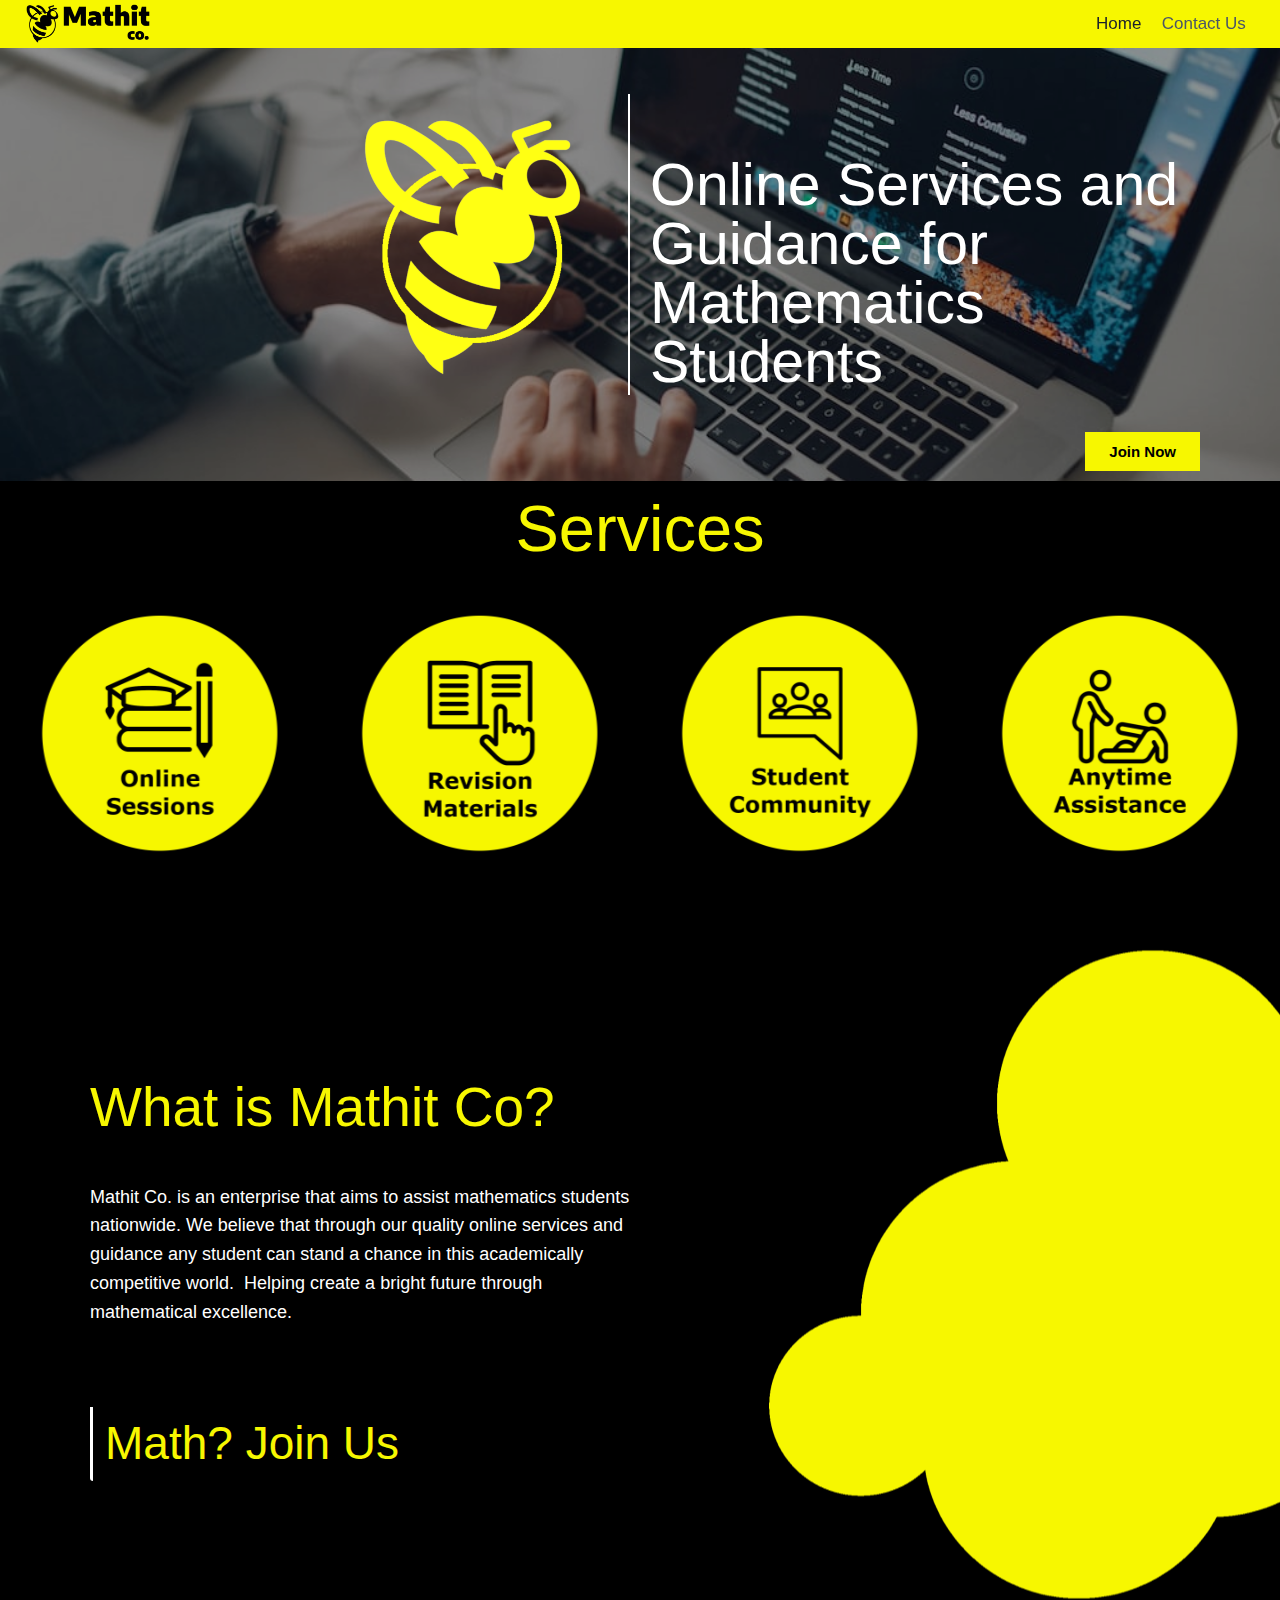
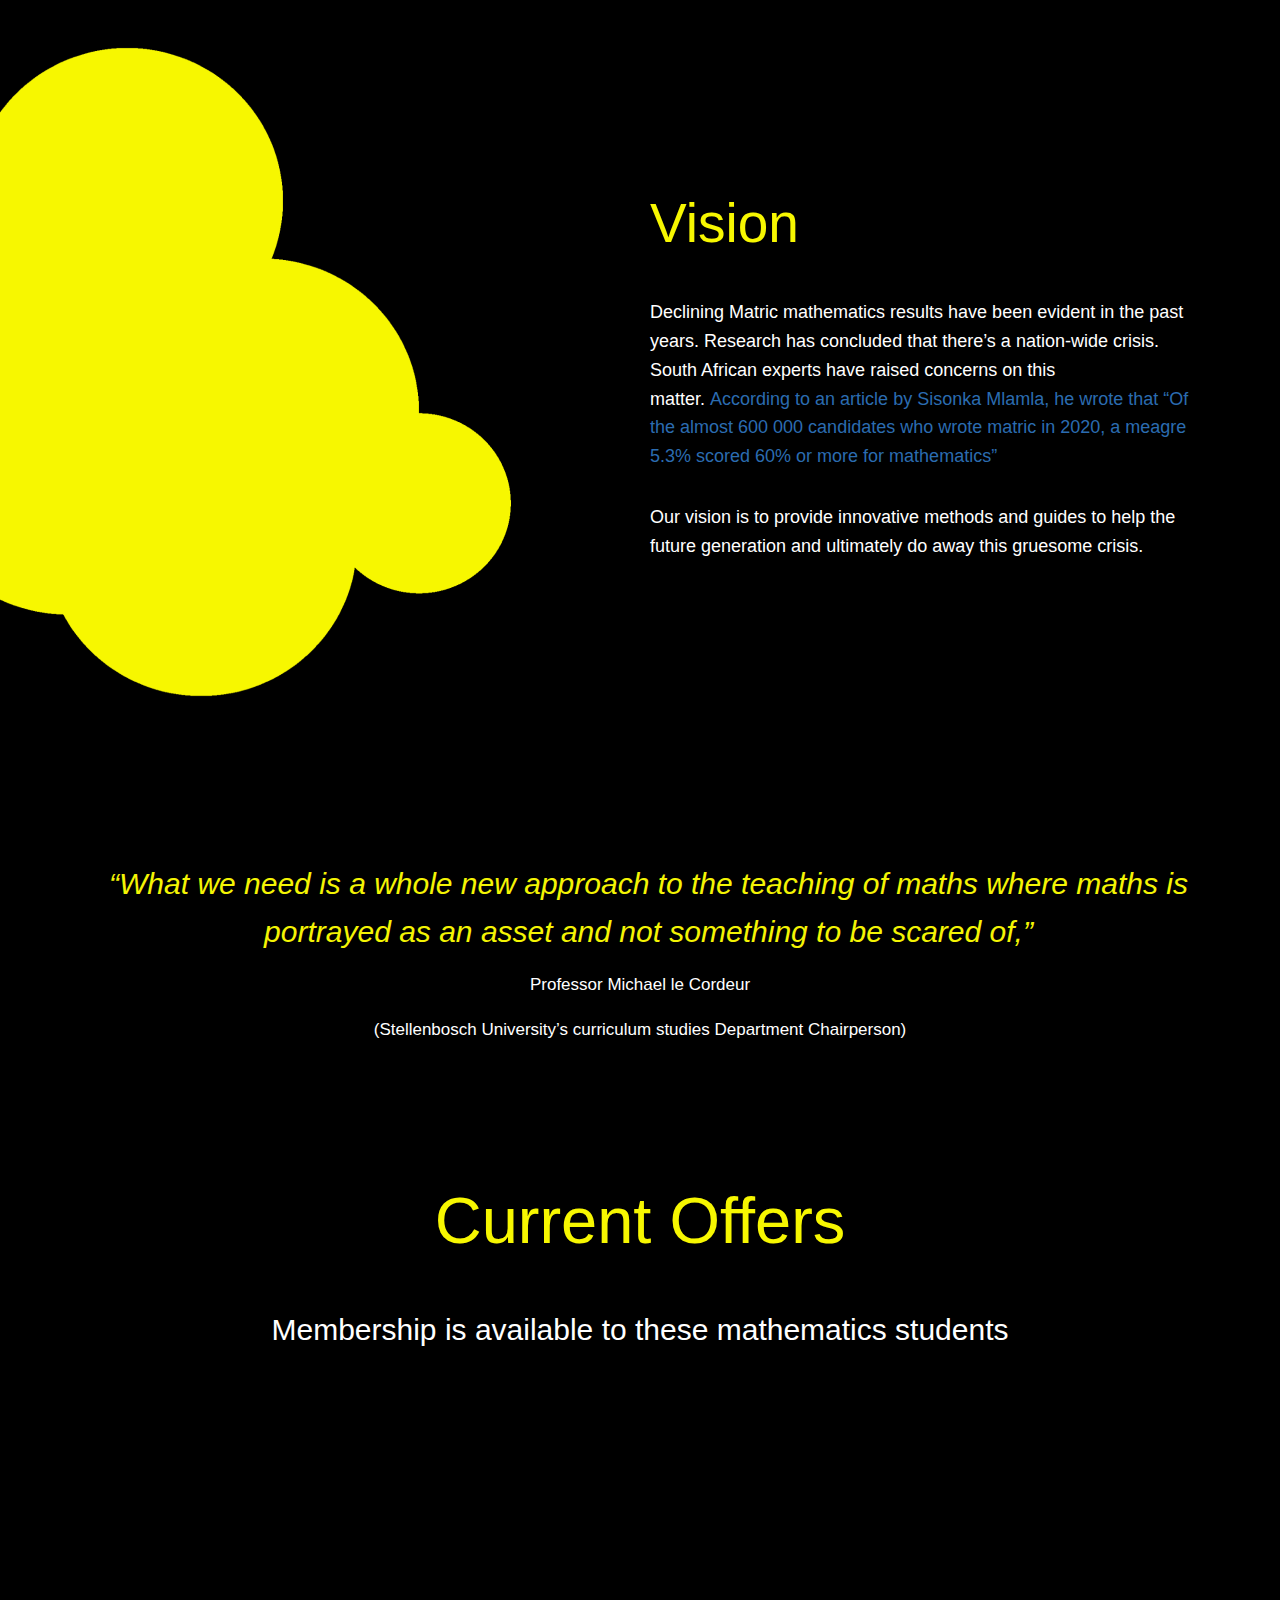
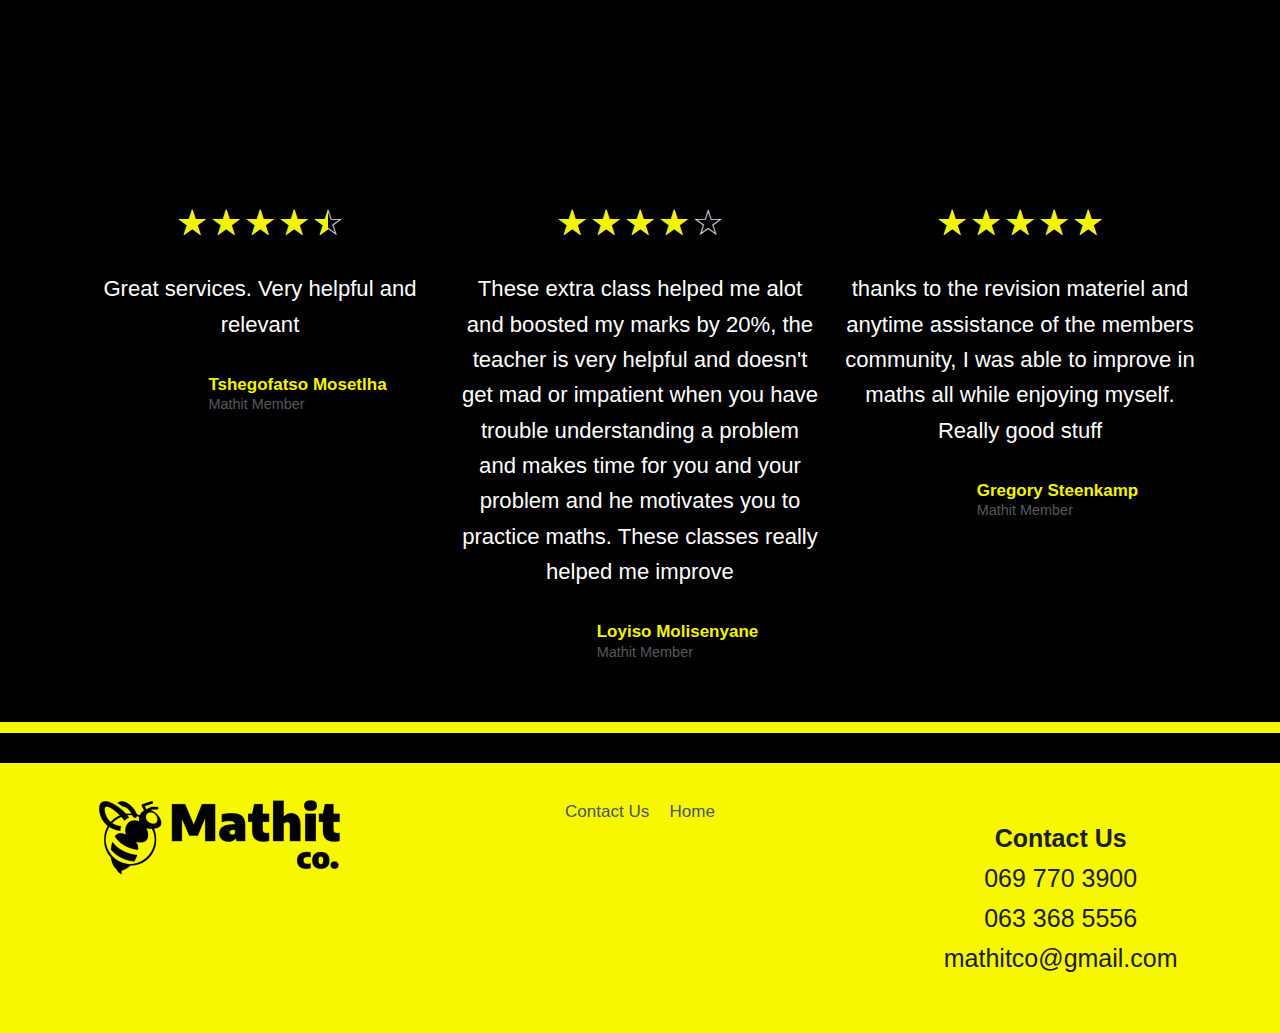
==== index.htm @ 40cd1418 "re-upload" ====
﻿<!doctype html>
<html lang="en-US" class="no-js" itemtype="https://schema.org/WebPage" itemscope="">
<head>
	<meta charset="UTF-8">
	<meta name="viewport" content="width=device-width, initial-scale=1, minimum-scale=1">
	<title>Mathit Co. &#8211; Math? Join Us</title>
<meta name='robots' content='noindex, nofollow'>
<link rel="alternate" type="application/rss+xml" title="Mathit Co. &raquo; Feed" href="index-1.htm?feed=rss2">
<link rel="alternate" type="application/rss+xml" title="Mathit Co. &raquo; Comments Feed" href="index-2.htm?feed=comments-rss2">
			<script>document.documentElement.classList.remove( 'no-js' );</script>
			<script>
window._wpemojiSettings = {"baseUrl":"https:\/\/s.w.org\/images\/core\/emoji\/14.0.0\/72x72\/","ext":".png","svgUrl":"https:\/\/s.w.org\/images\/core\/emoji\/14.0.0\/svg\/","svgExt":".svg","source":{"concatemoji":"http:\/\/localhost\/firstOne\/wp-includes\/js\/wp-emoji-release.min.js?ver=6.2"}};
/*! This file is auto-generated */
!function(e,a,t){var n,r,o,i=a.createElement("canvas"),p=i.getContext&&i.getContext("2d");function s(e,t){p.clearRect(0,0,i.width,i.height),p.fillText(e,0,0);e=i.toDataURL();return p.clearRect(0,0,i.width,i.height),p.fillText(t,0,0),e===i.toDataURL()}function c(e){var t=a.createElement("script");t.src=e,t.defer=t.type="text/javascript",a.getElementsByTagName("head")[0].appendChild(t)}for(o=Array("flag","emoji"),t.supports={everything:!0,everythingExceptFlag:!0},r=0;r<o.length;r++)t.supports[o[r]]=function(e){if(p&&p.fillText)switch(p.textBaseline="top",p.font="600 32px Arial",e){case"flag":return s("\ud83c\udff3\ufe0f\u200d\u26a7\ufe0f","\ud83c\udff3\ufe0f\u200b\u26a7\ufe0f")?!1:!s("\ud83c\uddfa\ud83c\uddf3","\ud83c\uddfa\u200b\ud83c\uddf3")&&!s("\ud83c\udff4\udb40\udc67\udb40\udc62\udb40\udc65\udb40\udc6e\udb40\udc67\udb40\udc7f","\ud83c\udff4\u200b\udb40\udc67\u200b\udb40\udc62\u200b\udb40\udc65\u200b\udb40\udc6e\u200b\udb40\udc67\u200b\udb40\udc7f");case"emoji":return!s("\ud83e\udef1\ud83c\udffb\u200d\ud83e\udef2\ud83c\udfff","\ud83e\udef1\ud83c\udffb\u200b\ud83e\udef2\ud83c\udfff")}return!1}(o[r]),t.supports.everything=t.supports.everything&&t.supports[o[r]],"flag"!==o[r]&&(t.supports.everythingExceptFlag=t.supports.everythingExceptFlag&&t.supports[o[r]]);t.supports.everythingExceptFlag=t.supports.everythingExceptFlag&&!t.supports.flag,t.DOMReady=!1,t.readyCallback=function(){t.DOMReady=!0},t.supports.everything||(n=function(){t.readyCallback()},a.addEventListener?(a.addEventListener("DOMContentLoaded",n,!1),e.addEventListener("load",n,!1)):(e.attachEvent("onload",n),a.attachEvent("onreadystatechange",function(){"complete"===a.readyState&&t.readyCallback()})),(e=t.source||{}).concatemoji?c(e.concatemoji):e.wpemoji&&e.twemoji&&(c(e.twemoji),c(e.wpemoji)))}(window,document,window._wpemojiSettings);
</script>
<style>
img.wp-smiley,
img.emoji {
	display: inline !important;
	border: none !important;
	box-shadow: none !important;
	height: 1em !important;
	width: 1em !important;
	margin: 0 0.07em !important;
	vertical-align: -0.1em !important;
	background: none !important;
	padding: 0 !important;
}
</style>
	<link rel='stylesheet' id='wp-block-library-css' href='wp-includes/css/dist/block-library/style.min.css?ver=6.2' media='all'>
<link rel='stylesheet' id='classic-theme-styles-css' href='wp-includes/css/classic-themes.min.css?ver=6.2' media='all'>
<style id='global-styles-inline-css'>
body{--wp--preset--color--black: #000000;--wp--preset--color--cyan-bluish-gray: #abb8c3;--wp--preset--color--white: #ffffff;--wp--preset--color--pale-pink: #f78da7;--wp--preset--color--vivid-red: #cf2e2e;--wp--preset--color--luminous-vivid-orange: #ff6900;--wp--preset--color--luminous-vivid-amber: #fcb900;--wp--preset--color--light-green-cyan: #7bdcb5;--wp--preset--color--vivid-green-cyan: #00d084;--wp--preset--color--pale-cyan-blue: #8ed1fc;--wp--preset--color--vivid-cyan-blue: #0693e3;--wp--preset--color--vivid-purple: #9b51e0;--wp--preset--color--theme-palette-1: #2B6CB0;--wp--preset--color--theme-palette-2: #215387;--wp--preset--color--theme-palette-3: #1A202C;--wp--preset--color--theme-palette-4: #2D3748;--wp--preset--color--theme-palette-5: #4A5568;--wp--preset--color--theme-palette-6: #718096;--wp--preset--color--theme-palette-7: #EDF2F7;--wp--preset--color--theme-palette-8: #F7FAFC;--wp--preset--color--theme-palette-9: #ffffff;--wp--preset--gradient--vivid-cyan-blue-to-vivid-purple: linear-gradient(135deg,rgba(6,147,227,1) 0%,rgb(155,81,224) 100%);--wp--preset--gradient--light-green-cyan-to-vivid-green-cyan: linear-gradient(135deg,rgb(122,220,180) 0%,rgb(0,208,130) 100%);--wp--preset--gradient--luminous-vivid-amber-to-luminous-vivid-orange: linear-gradient(135deg,rgba(252,185,0,1) 0%,rgba(255,105,0,1) 100%);--wp--preset--gradient--luminous-vivid-orange-to-vivid-red: linear-gradient(135deg,rgba(255,105,0,1) 0%,rgb(207,46,46) 100%);--wp--preset--gradient--very-light-gray-to-cyan-bluish-gray: linear-gradient(135deg,rgb(238,238,238) 0%,rgb(169,184,195) 100%);--wp--preset--gradient--cool-to-warm-spectrum: linear-gradient(135deg,rgb(74,234,220) 0%,rgb(151,120,209) 20%,rgb(207,42,186) 40%,rgb(238,44,130) 60%,rgb(251,105,98) 80%,rgb(254,248,76) 100%);--wp--preset--gradient--blush-light-purple: linear-gradient(135deg,rgb(255,206,236) 0%,rgb(152,150,240) 100%);--wp--preset--gradient--blush-bordeaux: linear-gradient(135deg,rgb(254,205,165) 0%,rgb(254,45,45) 50%,rgb(107,0,62) 100%);--wp--preset--gradient--luminous-dusk: linear-gradient(135deg,rgb(255,203,112) 0%,rgb(199,81,192) 50%,rgb(65,88,208) 100%);--wp--preset--gradient--pale-ocean: linear-gradient(135deg,rgb(255,245,203) 0%,rgb(182,227,212) 50%,rgb(51,167,181) 100%);--wp--preset--gradient--electric-grass: linear-gradient(135deg,rgb(202,248,128) 0%,rgb(113,206,126) 100%);--wp--preset--gradient--midnight: linear-gradient(135deg,rgb(2,3,129) 0%,rgb(40,116,252) 100%);--wp--preset--duotone--dark-grayscale: url('#wp-duotone-dark-grayscale');--wp--preset--duotone--grayscale: url('#wp-duotone-grayscale');--wp--preset--duotone--purple-yellow: url('#wp-duotone-purple-yellow');--wp--preset--duotone--blue-red: url('#wp-duotone-blue-red');--wp--preset--duotone--midnight: url('#wp-duotone-midnight');--wp--preset--duotone--magenta-yellow: url('#wp-duotone-magenta-yellow');--wp--preset--duotone--purple-green: url('#wp-duotone-purple-green');--wp--preset--duotone--blue-orange: url('#wp-duotone-blue-orange');--wp--preset--font-size--small: 14px;--wp--preset--font-size--medium: 24px;--wp--preset--font-size--large: 32px;--wp--preset--font-size--x-large: 42px;--wp--preset--font-size--larger: 40px;--wp--preset--spacing--20: 0.44rem;--wp--preset--spacing--30: 0.67rem;--wp--preset--spacing--40: 1rem;--wp--preset--spacing--50: 1.5rem;--wp--preset--spacing--60: 2.25rem;--wp--preset--spacing--70: 3.38rem;--wp--preset--spacing--80: 5.06rem;--wp--preset--shadow--natural: 6px 6px 9px rgba(0, 0, 0, 0.2);--wp--preset--shadow--deep: 12px 12px 50px rgba(0, 0, 0, 0.4);--wp--preset--shadow--sharp: 6px 6px 0px rgba(0, 0, 0, 0.2);--wp--preset--shadow--outlined: 6px 6px 0px -3px rgba(255, 255, 255, 1), 6px 6px rgba(0, 0, 0, 1);--wp--preset--shadow--crisp: 6px 6px 0px rgba(0, 0, 0, 1);}:where(.is-layout-flex){gap: 0.5em;}body .is-layout-flow > .alignleft{float: left;margin-inline-start: 0;margin-inline-end: 2em;}body .is-layout-flow > .alignright{float: right;margin-inline-start: 2em;margin-inline-end: 0;}body .is-layout-flow > .aligncenter{margin-left: auto !important;margin-right: auto !important;}body .is-layout-constrained > .alignleft{float: left;margin-inline-start: 0;margin-inline-end: 2em;}body .is-layout-constrained > .alignright{float: right;margin-inline-start: 2em;margin-inline-end: 0;}body .is-layout-constrained > .aligncenter{margin-left: auto !important;margin-right: auto !important;}body .is-layout-constrained > :where(:not(.alignleft):not(.alignright):not(.alignfull)){max-width: var(--wp--style--global--content-size);margin-left: auto !important;margin-right: auto !important;}body .is-layout-constrained > .alignwide{max-width: var(--wp--style--global--wide-size);}body .is-layout-flex{display: flex;}body .is-layout-flex{flex-wrap: wrap;align-items: center;}body .is-layout-flex > *{margin: 0;}:where(.wp-block-columns.is-layout-flex){gap: 2em;}.has-black-color{color: var(--wp--preset--color--black) !important;}.has-cyan-bluish-gray-color{color: var(--wp--preset--color--cyan-bluish-gray) !important;}.has-white-color{color: var(--wp--preset--color--white) !important;}.has-pale-pink-color{color: var(--wp--preset--color--pale-pink) !important;}.has-vivid-red-color{color: var(--wp--preset--color--vivid-red) !important;}.has-luminous-vivid-orange-color{color: var(--wp--preset--color--luminous-vivid-orange) !important;}.has-luminous-vivid-amber-color{color: var(--wp--preset--color--luminous-vivid-amber) !important;}.has-light-green-cyan-color{color: var(--wp--preset--color--light-green-cyan) !important;}.has-vivid-green-cyan-color{color: var(--wp--preset--color--vivid-green-cyan) !important;}.has-pale-cyan-blue-color{color: var(--wp--preset--color--pale-cyan-blue) !important;}.has-vivid-cyan-blue-color{color: var(--wp--preset--color--vivid-cyan-blue) !important;}.has-vivid-purple-color{color: var(--wp--preset--color--vivid-purple) !important;}.has-black-background-color{background-color: var(--wp--preset--color--black) !important;}.has-cyan-bluish-gray-background-color{background-color: var(--wp--preset--color--cyan-bluish-gray) !important;}.has-white-background-color{background-color: var(--wp--preset--color--white) !important;}.has-pale-pink-background-color{background-color: var(--wp--preset--color--pale-pink) !important;}.has-vivid-red-background-color{background-color: var(--wp--preset--color--vivid-red) !important;}.has-luminous-vivid-orange-background-color{background-color: var(--wp--preset--color--luminous-vivid-orange) !important;}.has-luminous-vivid-amber-background-color{background-color: var(--wp--preset--color--luminous-vivid-amber) !important;}.has-light-green-cyan-background-color{background-color: var(--wp--preset--color--light-green-cyan) !important;}.has-vivid-green-cyan-background-color{background-color: var(--wp--preset--color--vivid-green-cyan) !important;}.has-pale-cyan-blue-background-color{background-color: var(--wp--preset--color--pale-cyan-blue) !important;}.has-vivid-cyan-blue-background-color{background-color: var(--wp--preset--color--vivid-cyan-blue) !important;}.has-vivid-purple-background-color{background-color: var(--wp--preset--color--vivid-purple) !important;}.has-black-border-color{border-color: var(--wp--preset--color--black) !important;}.has-cyan-bluish-gray-border-color{border-color: var(--wp--preset--color--cyan-bluish-gray) !important;}.has-white-border-color{border-color: var(--wp--preset--color--white) !important;}.has-pale-pink-border-color{border-color: var(--wp--preset--color--pale-pink) !important;}.has-vivid-red-border-color{border-color: var(--wp--preset--color--vivid-red) !important;}.has-luminous-vivid-orange-border-color{border-color: var(--wp--preset--color--luminous-vivid-orange) !important;}.has-luminous-vivid-amber-border-color{border-color: var(--wp--preset--color--luminous-vivid-amber) !important;}.has-light-green-cyan-border-color{border-color: var(--wp--preset--color--light-green-cyan) !important;}.has-vivid-green-cyan-border-color{border-color: var(--wp--preset--color--vivid-green-cyan) !important;}.has-pale-cyan-blue-border-color{border-color: var(--wp--preset--color--pale-cyan-blue) !important;}.has-vivid-cyan-blue-border-color{border-color: var(--wp--preset--color--vivid-cyan-blue) !important;}.has-vivid-purple-border-color{border-color: var(--wp--preset--color--vivid-purple) !important;}.has-vivid-cyan-blue-to-vivid-purple-gradient-background{background: var(--wp--preset--gradient--vivid-cyan-blue-to-vivid-purple) !important;}.has-light-green-cyan-to-vivid-green-cyan-gradient-background{background: var(--wp--preset--gradient--light-green-cyan-to-vivid-green-cyan) !important;}.has-luminous-vivid-amber-to-luminous-vivid-orange-gradient-background{background: var(--wp--preset--gradient--luminous-vivid-amber-to-luminous-vivid-orange) !important;}.has-luminous-vivid-orange-to-vivid-red-gradient-background{background: var(--wp--preset--gradient--luminous-vivid-orange-to-vivid-red) !important;}.has-very-light-gray-to-cyan-bluish-gray-gradient-background{background: var(--wp--preset--gradient--very-light-gray-to-cyan-bluish-gray) !important;}.has-cool-to-warm-spectrum-gradient-background{background: var(--wp--preset--gradient--cool-to-warm-spectrum) !important;}.has-blush-light-purple-gradient-background{background: var(--wp--preset--gradient--blush-light-purple) !important;}.has-blush-bordeaux-gradient-background{background: var(--wp--preset--gradient--blush-bordeaux) !important;}.has-luminous-dusk-gradient-background{background: var(--wp--preset--gradient--luminous-dusk) !important;}.has-pale-ocean-gradient-background{background: var(--wp--preset--gradient--pale-ocean) !important;}.has-electric-grass-gradient-background{background: var(--wp--preset--gradient--electric-grass) !important;}.has-midnight-gradient-background{background: var(--wp--preset--gradient--midnight) !important;}.has-small-font-size{font-size: var(--wp--preset--font-size--small) !important;}.has-medium-font-size{font-size: var(--wp--preset--font-size--medium) !important;}.has-large-font-size{font-size: var(--wp--preset--font-size--large) !important;}.has-x-large-font-size{font-size: var(--wp--preset--font-size--x-large) !important;}
.wp-block-navigation a:where(:not(.wp-element-button)){color: inherit;}
:where(.wp-block-columns.is-layout-flex){gap: 2em;}
.wp-block-pullquote{font-size: 1.5em;line-height: 1.6;}
</style>
<link rel='stylesheet' id='kadence-global-css' href='wp-content/themes/kadence/assets/css/global.min.css?ver=1.1.35' media='all'>
<style id='kadence-global-inline-css'>
/* Kadence Base CSS */
:root{--global-palette1:#2B6CB0;--global-palette2:#215387;--global-palette3:#1A202C;--global-palette4:#2D3748;--global-palette5:#4A5568;--global-palette6:#718096;--global-palette7:#EDF2F7;--global-palette8:#F7FAFC;--global-palette9:#ffffff;--global-palette9rgb:255, 255, 255;--global-palette-highlight:var(--global-palette1);--global-palette-highlight-alt:var(--global-palette2);--global-palette-highlight-alt2:var(--global-palette9);--global-palette-btn-bg:var(--global-palette1);--global-palette-btn-bg-hover:var(--global-palette2);--global-palette-btn:var(--global-palette9);--global-palette-btn-hover:var(--global-palette9);--global-body-font-family:-apple-system,BlinkMacSystemFont,"Segoe UI",Roboto,Oxygen-Sans,Ubuntu,Cantarell,"Helvetica Neue",sans-serif, "Apple Color Emoji", "Segoe UI Emoji", "Segoe UI Symbol";--global-heading-font-family:inherit;--global-primary-nav-font-family:inherit;--global-fallback-font:sans-serif;--global-display-fallback-font:sans-serif;--global-content-width:1290px;--global-content-narrow-width:842px;--global-content-edge-padding:1.5rem;--global-calc-content-width:calc(1290px - var(--global-content-edge-padding) - var(--global-content-edge-padding) );}.wp-site-blocks{--global-vw:calc( 100vw - ( 0.5 * var(--scrollbar-offset)));}:root body.kadence-elementor-colors{--e-global-color-kadence1:var(--global-palette1);--e-global-color-kadence2:var(--global-palette2);--e-global-color-kadence3:var(--global-palette3);--e-global-color-kadence4:var(--global-palette4);--e-global-color-kadence5:var(--global-palette5);--e-global-color-kadence6:var(--global-palette6);--e-global-color-kadence7:var(--global-palette7);--e-global-color-kadence8:var(--global-palette8);--e-global-color-kadence9:var(--global-palette9);}:root .has-theme-palette-1-background-color{background-color:var(--global-palette1);}:root .has-theme-palette-1-color{color:var(--global-palette1);}:root .has-theme-palette-2-background-color{background-color:var(--global-palette2);}:root .has-theme-palette-2-color{color:var(--global-palette2);}:root .has-theme-palette-3-background-color{background-color:var(--global-palette3);}:root .has-theme-palette-3-color{color:var(--global-palette3);}:root .has-theme-palette-4-background-color{background-color:var(--global-palette4);}:root .has-theme-palette-4-color{color:var(--global-palette4);}:root .has-theme-palette-5-background-color{background-color:var(--global-palette5);}:root .has-theme-palette-5-color{color:var(--global-palette5);}:root .has-theme-palette-6-background-color{background-color:var(--global-palette6);}:root .has-theme-palette-6-color{color:var(--global-palette6);}:root .has-theme-palette-7-background-color{background-color:var(--global-palette7);}:root .has-theme-palette-7-color{color:var(--global-palette7);}:root .has-theme-palette-8-background-color{background-color:var(--global-palette8);}:root .has-theme-palette-8-color{color:var(--global-palette8);}:root .has-theme-palette-9-background-color{background-color:var(--global-palette9);}:root .has-theme-palette-9-color{color:var(--global-palette9);}:root .has-theme-palette1-background-color{background-color:var(--global-palette1);}:root .has-theme-palette1-color{color:var(--global-palette1);}:root .has-theme-palette2-background-color{background-color:var(--global-palette2);}:root .has-theme-palette2-color{color:var(--global-palette2);}:root .has-theme-palette3-background-color{background-color:var(--global-palette3);}:root .has-theme-palette3-color{color:var(--global-palette3);}:root .has-theme-palette4-background-color{background-color:var(--global-palette4);}:root .has-theme-palette4-color{color:var(--global-palette4);}:root .has-theme-palette5-background-color{background-color:var(--global-palette5);}:root .has-theme-palette5-color{color:var(--global-palette5);}:root .has-theme-palette6-background-color{background-color:var(--global-palette6);}:root .has-theme-palette6-color{color:var(--global-palette6);}:root .has-theme-palette7-background-color{background-color:var(--global-palette7);}:root .has-theme-palette7-color{color:var(--global-palette7);}:root .has-theme-palette8-background-color{background-color:var(--global-palette8);}:root .has-theme-palette8-color{color:var(--global-palette8);}:root .has-theme-palette9-background-color{background-color:var(--global-palette9);}:root .has-theme-palette9-color{color:var(--global-palette9);}body{background:#000000;}body, input, select, optgroup, textarea{font-weight:400;font-size:17px;line-height:1.6;font-family:var(--global-body-font-family);color:var(--global-palette4);}.content-bg, body.content-style-unboxed .site{background:var(--global-palette9);}h1,h2,h3,h4,h5,h6{font-family:var(--global-heading-font-family);}h1{font-weight:700;font-size:32px;line-height:1.5;color:var(--global-palette3);}h2{font-weight:700;font-size:28px;line-height:1.5;color:var(--global-palette3);}h3{font-weight:700;font-size:24px;line-height:1.5;color:var(--global-palette3);}h4{font-weight:700;font-size:22px;line-height:1.5;color:var(--global-palette4);}h5{font-weight:700;font-size:20px;line-height:1.5;color:var(--global-palette4);}h6{font-weight:700;font-size:18px;line-height:1.5;color:var(--global-palette5);}.entry-hero .kadence-breadcrumbs{max-width:1290px;}.site-container, .site-header-row-layout-contained, .site-footer-row-layout-contained, .entry-hero-layout-contained, .comments-area, .alignfull > .wp-block-cover__inner-container, .alignwide > .wp-block-cover__inner-container{max-width:var(--global-content-width);}.content-width-narrow .content-container.site-container, .content-width-narrow .hero-container.site-container{max-width:var(--global-content-narrow-width);}@media all and (min-width: 1520px){.wp-site-blocks .content-container  .alignwide{margin-left:-115px;margin-right:-115px;width:unset;max-width:unset;}}@media all and (min-width: 1102px){.content-width-narrow .wp-site-blocks .content-container .alignwide{margin-left:-130px;margin-right:-130px;width:unset;max-width:unset;}}.content-style-boxed .wp-site-blocks .entry-content .alignwide{margin-left:-2rem;margin-right:-2rem;}@media all and (max-width: 1024px){.content-style-boxed .wp-site-blocks .entry-content .alignwide{margin-left:-2rem;margin-right:-2rem;}}@media all and (max-width: 767px){.content-style-boxed .wp-site-blocks .entry-content .alignwide{margin-left:-1.5rem;margin-right:-1.5rem;}}.content-area{margin-top:5rem;margin-bottom:5rem;}@media all and (max-width: 1024px){.content-area{margin-top:3rem;margin-bottom:3rem;}}@media all and (max-width: 767px){.content-area{margin-top:2rem;margin-bottom:2rem;}}.entry-content-wrap{padding:2rem;}@media all and (max-width: 1024px){.entry-content-wrap{padding:2rem;}}@media all and (max-width: 767px){.entry-content-wrap{padding:1.5rem;}}.entry.single-entry{box-shadow:0px 15px 15px -10px rgba(0,0,0,0.05);}.entry.loop-entry{box-shadow:0px 15px 15px -10px rgba(0,0,0,0.05);}.loop-entry .entry-content-wrap{padding:2rem;}@media all and (max-width: 1024px){.loop-entry .entry-content-wrap{padding:2rem;}}@media all and (max-width: 767px){.loop-entry .entry-content-wrap{padding:1.5rem;}}.primary-sidebar.widget-area .widget{margin-bottom:1.5em;color:var(--global-palette4);}.primary-sidebar.widget-area .widget-title{font-weight:700;font-size:20px;line-height:1.5;color:var(--global-palette3);}button, .button, .wp-block-button__link, input[type="button"], input[type="reset"], input[type="submit"], .fl-button, .elementor-button-wrapper .elementor-button{box-shadow:0px 0px 0px -7px rgba(0,0,0,0);}button:hover, button:focus, button:active, .button:hover, .button:focus, .button:active, .wp-block-button__link:hover, .wp-block-button__link:focus, .wp-block-button__link:active, input[type="button"]:hover, input[type="button"]:focus, input[type="button"]:active, input[type="reset"]:hover, input[type="reset"]:focus, input[type="reset"]:active, input[type="submit"]:hover, input[type="submit"]:focus, input[type="submit"]:active, .elementor-button-wrapper .elementor-button:hover, .elementor-button-wrapper .elementor-button:focus, .elementor-button-wrapper .elementor-button:active{box-shadow:0px 15px 25px -7px rgba(0,0,0,0.1);}@media all and (min-width: 1025px){.transparent-header .entry-hero .entry-hero-container-inner{padding-top:0px;}}@media all and (max-width: 1024px){.mobile-transparent-header .entry-hero .entry-hero-container-inner{padding-top:80px;}}@media all and (max-width: 767px){.mobile-transparent-header .entry-hero .entry-hero-container-inner{padding-top:80px;}}#colophon{background:#f7f700;}.site-middle-footer-inner-wrap{min-height:10px;padding-top:0px;padding-bottom:0px;grid-column-gap:37px;grid-row-gap:37px;}.site-middle-footer-inner-wrap .widget{margin-bottom:30px;}.site-middle-footer-inner-wrap .site-footer-section:not(:last-child):after{right:calc(-37px / 2);}.site-top-footer-inner-wrap{padding-top:30px;padding-bottom:30px;grid-column-gap:30px;grid-row-gap:30px;}.site-top-footer-inner-wrap .widget{margin-bottom:30px;}.site-top-footer-inner-wrap .site-footer-section:not(:last-child):after{right:calc(-30px / 2);}.site-bottom-footer-inner-wrap{padding-top:30px;padding-bottom:30px;grid-column-gap:30px;}.site-bottom-footer-inner-wrap .widget{margin-bottom:30px;}.site-bottom-footer-inner-wrap .site-footer-section:not(:last-child):after{right:calc(-30px / 2);}.footer-social-wrap .footer-social-inner-wrap{font-size:1em;gap:0.3em;}.site-footer .site-footer-wrap .site-footer-section .footer-social-wrap .footer-social-inner-wrap .social-button{border:2px none transparent;border-radius:3px;}#colophon .footer-navigation .footer-menu-container > ul > li > a{padding-left:calc(1.2em / 2);padding-right:calc(1.2em / 2);padding-top:calc(0.6em / 2);padding-bottom:calc(0.6em / 2);color:var(--global-palette5);}#colophon .footer-navigation .footer-menu-container > ul li a:hover{color:var(--global-palette-highlight);}#colophon .footer-navigation .footer-menu-container > ul li.current-menu-item > a{color:var(--global-palette3);}.entry-hero.page-hero-section .entry-header{min-height:200px;}
/* Kadence Header CSS */
@media all and (max-width: 1024px){.mobile-transparent-header #masthead{position:absolute;left:0px;right:0px;z-index:100;}.kadence-scrollbar-fixer.mobile-transparent-header #masthead{right:var(--scrollbar-offset,0);}.mobile-transparent-header #masthead, .mobile-transparent-header .site-top-header-wrap .site-header-row-container-inner, .mobile-transparent-header .site-main-header-wrap .site-header-row-container-inner, .mobile-transparent-header .site-bottom-header-wrap .site-header-row-container-inner{background:transparent;}.site-header-row-tablet-layout-fullwidth, .site-header-row-tablet-layout-standard{padding:0px;}}@media all and (min-width: 1025px){.transparent-header #masthead{position:absolute;left:0px;right:0px;z-index:100;}.transparent-header.kadence-scrollbar-fixer #masthead{right:var(--scrollbar-offset,0);}.transparent-header #masthead, .transparent-header .site-top-header-wrap .site-header-row-container-inner, .transparent-header .site-main-header-wrap .site-header-row-container-inner, .transparent-header .site-bottom-header-wrap .site-header-row-container-inner{background:transparent;}}.site-branding a.brand img{max-width:128px;}.site-branding a.brand img.svg-logo-image{width:128px;}.site-branding{padding:0px 0px 0px 0px;}#masthead, #masthead .kadence-sticky-header.item-is-fixed:not(.item-at-start):not(.site-header-row-container):not(.site-main-header-wrap), #masthead .kadence-sticky-header.item-is-fixed:not(.item-at-start) > .site-header-row-container-inner{background:#f7f700;}.site-main-header-inner-wrap{min-height:80px;}.site-top-header-inner-wrap{min-height:0px;}.site-bottom-header-inner-wrap{min-height:0px;}.header-navigation[class*="header-navigation-style-underline"] .header-menu-container.primary-menu-container>ul>li>a:after{width:calc( 100% - 1.2em);}.main-navigation .primary-menu-container > ul > li.menu-item > a{padding-left:calc(1.2em / 2);padding-right:calc(1.2em / 2);padding-top:0.6em;padding-bottom:0.6em;color:var(--global-palette5);}.main-navigation .primary-menu-container > ul > li.menu-item > .dropdown-nav-special-toggle{right:calc(1.2em / 2);}.main-navigation .primary-menu-container > ul > li.menu-item > a:hover{color:#888e00;}.main-navigation .primary-menu-container > ul > li.menu-item.current-menu-item > a{color:var(--global-palette3);}.header-navigation[class*="header-navigation-style-underline"] .header-menu-container.secondary-menu-container>ul>li>a:after{width:calc( 100% - 1.2em);}.secondary-navigation .secondary-menu-container > ul > li.menu-item > a{padding-left:calc(1.2em / 2);padding-right:calc(1.2em / 2);padding-top:0.6em;padding-bottom:0.6em;color:var(--global-palette5);}.secondary-navigation .primary-menu-container > ul > li.menu-item > .dropdown-nav-special-toggle{right:calc(1.2em / 2);}.secondary-navigation .secondary-menu-container > ul > li.menu-item > a:hover{color:var(--global-palette-highlight);}.secondary-navigation .secondary-menu-container > ul > li.menu-item.current-menu-item > a{color:var(--global-palette3);}.header-navigation .header-menu-container ul ul.sub-menu, .header-navigation .header-menu-container ul ul.submenu{background:var(--global-palette3);box-shadow:0px 2px 13px 0px rgba(0,0,0,0.1);}.header-navigation .header-menu-container ul ul li.menu-item, .header-menu-container ul.menu > li.kadence-menu-mega-enabled > ul > li.menu-item > a{border-bottom:1px solid rgba(255,255,255,0.1);}.header-navigation .header-menu-container ul ul li.menu-item > a{width:200px;padding-top:1em;padding-bottom:1em;color:var(--global-palette8);font-size:12px;}.header-navigation .header-menu-container ul ul li.menu-item > a:hover{color:var(--global-palette9);background:var(--global-palette4);}.header-navigation .header-menu-container ul ul li.menu-item.current-menu-item > a{color:var(--global-palette9);background:var(--global-palette4);}.mobile-toggle-open-container .menu-toggle-open{color:var(--global-palette5);padding:0.4em 0.6em 0.4em 0.6em;font-size:14px;}.mobile-toggle-open-container .menu-toggle-open.menu-toggle-style-bordered{border:1px solid currentColor;}.mobile-toggle-open-container .menu-toggle-open .menu-toggle-icon{font-size:20px;}.mobile-toggle-open-container .menu-toggle-open:hover, .mobile-toggle-open-container .menu-toggle-open:focus{color:var(--global-palette-highlight);}.mobile-navigation ul li{font-size:14px;}.mobile-navigation ul li a{padding-top:1em;padding-bottom:1em;}.mobile-navigation ul li > a, .mobile-navigation ul li.menu-item-has-children > .drawer-nav-drop-wrap{color:var(--global-palette8);}.mobile-navigation ul li.current-menu-item > a, .mobile-navigation ul li.current-menu-item.menu-item-has-children > .drawer-nav-drop-wrap{color:var(--global-palette-highlight);}.mobile-navigation ul li.menu-item-has-children .drawer-nav-drop-wrap, .mobile-navigation ul li:not(.menu-item-has-children) a{border-bottom:1px solid rgba(255,255,255,0.1);}.mobile-navigation:not(.drawer-navigation-parent-toggle-true) ul li.menu-item-has-children .drawer-nav-drop-wrap button{border-left:1px solid rgba(255,255,255,0.1);}#mobile-drawer .drawer-header .drawer-toggle{padding:0.6em 0.15em 0.6em 0.15em;font-size:24px;}#main-header .header-button{border:2px none transparent;box-shadow:0px 0px 0px -7px rgba(0,0,0,0);}#main-header .header-button:hover{box-shadow:0px 15px 25px -7px rgba(0,0,0,0.1);}.header-social-wrap .header-social-inner-wrap{font-size:1em;gap:0.3em;}.header-social-wrap .header-social-inner-wrap .social-button{border:2px none transparent;border-radius:3px;}.header-mobile-social-wrap .header-mobile-social-inner-wrap{font-size:1em;gap:0.3em;}.header-mobile-social-wrap .header-mobile-social-inner-wrap .social-button{border:2px none transparent;border-radius:3px;}.search-toggle-open-container .search-toggle-open{color:var(--global-palette5);}.search-toggle-open-container .search-toggle-open.search-toggle-style-bordered{border:1px solid currentColor;}.search-toggle-open-container .search-toggle-open .search-toggle-icon{font-size:1em;}.search-toggle-open-container .search-toggle-open:hover, .search-toggle-open-container .search-toggle-open:focus{color:var(--global-palette-highlight);}#search-drawer .drawer-inner{background:rgba(9, 12, 16, 0.97);}.mobile-header-button-wrap .mobile-header-button-inner-wrap .mobile-header-button{border:2px none transparent;box-shadow:0px 0px 0px -7px rgba(0,0,0,0);}.mobile-header-button-wrap .mobile-header-button-inner-wrap .mobile-header-button:hover{box-shadow:0px 15px 25px -7px rgba(0,0,0,0.1);}
</style>
<link rel='stylesheet' id='kadence-header-css' href='wp-content/themes/kadence/assets/css/header.min.css?ver=1.1.35' media='all'>
<link rel='stylesheet' id='kadence-content-css' href='wp-content/themes/kadence/assets/css/content.min.css?ver=1.1.35' media='all'>
<link rel='stylesheet' id='kadence-footer-css' href='wp-content/themes/kadence/assets/css/footer.min.css?ver=1.1.35' media='all'>
<link rel='stylesheet' id='elementor-icons-css' href='wp-content/plugins/elementor/assets/lib/eicons/css/elementor-icons.min.css?ver=5.17.0' media='all'>
<link rel='stylesheet' id='elementor-frontend-css' href='wp-content/plugins/elementor/assets/css/frontend-lite.min.css?ver=3.10.1' media='all'>
<link rel='stylesheet' id='elementor-post-66-css' href='wp-content/uploads/elementor/css/post-66.css?ver=1674422038' media='all'>
<link rel='stylesheet' id='elementor-global-css' href='wp-content/uploads/elementor/css/global.css?ver=1674422076' media='all'>
<link rel='stylesheet' id='elementor-post-73-css' href='wp-content/uploads/elementor/css/post-73.css?ver=1680556088' media='all'>
<link rel='stylesheet' id='google-fonts-1-css' href='../css?family=Roboto%3A100%2C100italic%2C200%2C200italic%2C300%2C300italic%2C400%2C400italic%2C500%2C500italic%2C600%2C600italic%2C700%2C700italic%2C800%2C800italic%2C900%2C900italic%7CRoboto+Slab%3A100%2C100italic%2C200%2C200italic%2C300%2C300italic%2C400%2C400italic%2C500%2C500italic%2C600%2C600italic%2C700%2C700italic%2C800%2C800italic%2C900%2C900italic&#038;display=swap&#038;ver=6.2' media='all'>
<link rel="preconnect" href="https://fonts.gstatic.com/" crossorigin=""><link rel="https://api.w.org/" href="index.php?rest_route=/"><link rel="alternate" type="application/json" href="index-1.php?rest_route=/wp/v2/pages/73"><link rel="EditURI" type="application/rsd+xml" title="RSD" href="xmlrpc.php?rsd">
<link rel="wlwmanifest" type="application/wlwmanifest+xml" href="wp-includes/wlwmanifest.xml">
<meta name="generator" content="WordPress 6.2">
<link rel="canonical" href="index.htm">
<link rel='shortlink' href='index.htm'>
<link rel="alternate" type="application/json+oembed" href="index-2.php?rest_route=%2Foembed%2F1.0%2Fembed&#038;url=http%3A%2F%2Flocalhost%2FfirstOne%2F">
<link rel="alternate" type="text/xml+oembed" href="index-3.php?rest_route=%2Foembed%2F1.0%2Fembed&#038;url=http%3A%2F%2Flocalhost%2FfirstOne%2F&#038;format=xml">
<link rel="icon" href="wp-content/uploads/2023/01/presLogo.png" sizes="32x32">
<link rel="icon" href="wp-content/uploads/2023/01/presLogo.png" sizes="192x192">
<link rel="apple-touch-icon" href="wp-content/uploads/2023/01/presLogo.png">
<meta name="msapplication-TileImage" content="http://localhost/firstOne/wp-content/uploads/2023/01/presLogo.png">
</head>

<body class="home page-template-default page page-id-73 wp-custom-logo wp-embed-responsive footer-on-bottom animate-body-popup hide-focus-outline link-style-standard content-title-style-hide content-width-fullwidth content-style-unboxed content-vertical-padding-hide non-transparent-header mobile-non-transparent-header kadence-elementor-colors elementor-default elementor-kit-66 elementor-page elementor-page-73">
<svg xmlns="http://www.w3.org/2000/svg" viewbox="0 0 0 0" width="0" height="0" focusable="false" role="none" style="visibility: hidden; position: absolute; left: -9999px; overflow: hidden;"><defs><filter id="wp-duotone-dark-grayscale"><fecolormatrix color-interpolation-filters="sRGB" type="matrix" values=" .299 .587 .114 0 0 .299 .587 .114 0 0 .299 .587 .114 0 0 .299 .587 .114 0 0 "></fecolormatrix><fecomponenttransfer color-interpolation-filters="sRGB"><fefuncr type="table" tablevalues="0 0.49803921568627"></fefuncr><fefuncg type="table" tablevalues="0 0.49803921568627"></fefuncg><fefuncb type="table" tablevalues="0 0.49803921568627"></fefuncb><fefunca type="table" tablevalues="1 1"></fefunca></fecomponenttransfer><fecomposite in2="SourceGraphic" operator="in"></fecomposite></filter></defs></svg><svg xmlns="http://www.w3.org/2000/svg" viewbox="0 0 0 0" width="0" height="0" focusable="false" role="none" style="visibility: hidden; position: absolute; left: -9999px; overflow: hidden;"><defs><filter id="wp-duotone-grayscale"><fecolormatrix color-interpolation-filters="sRGB" type="matrix" values=" .299 .587 .114 0 0 .299 .587 .114 0 0 .299 .587 .114 0 0 .299 .587 .114 0 0 "></fecolormatrix><fecomponenttransfer color-interpolation-filters="sRGB"><fefuncr type="table" tablevalues="0 1"></fefuncr><fefuncg type="table" tablevalues="0 1"></fefuncg><fefuncb type="table" tablevalues="0 1"></fefuncb><fefunca type="table" tablevalues="1 1"></fefunca></fecomponenttransfer><fecomposite in2="SourceGraphic" operator="in"></fecomposite></filter></defs></svg><svg xmlns="http://www.w3.org/2000/svg" viewbox="0 0 0 0" width="0" height="0" focusable="false" role="none" style="visibility: hidden; position: absolute; left: -9999px; overflow: hidden;"><defs><filter id="wp-duotone-purple-yellow"><fecolormatrix color-interpolation-filters="sRGB" type="matrix" values=" .299 .587 .114 0 0 .299 .587 .114 0 0 .299 .587 .114 0 0 .299 .587 .114 0 0 "></fecolormatrix><fecomponenttransfer color-interpolation-filters="sRGB"><fefuncr type="table" tablevalues="0.54901960784314 0.98823529411765"></fefuncr><fefuncg type="table" tablevalues="0 1"></fefuncg><fefuncb type="table" tablevalues="0.71764705882353 0.25490196078431"></fefuncb><fefunca type="table" tablevalues="1 1"></fefunca></fecomponenttransfer><fecomposite in2="SourceGraphic" operator="in"></fecomposite></filter></defs></svg><svg xmlns="http://www.w3.org/2000/svg" viewbox="0 0 0 0" width="0" height="0" focusable="false" role="none" style="visibility: hidden; position: absolute; left: -9999px; overflow: hidden;"><defs><filter id="wp-duotone-blue-red"><fecolormatrix color-interpolation-filters="sRGB" type="matrix" values=" .299 .587 .114 0 0 .299 .587 .114 0 0 .299 .587 .114 0 0 .299 .587 .114 0 0 "></fecolormatrix><fecomponenttransfer color-interpolation-filters="sRGB"><fefuncr type="table" tablevalues="0 1"></fefuncr><fefuncg type="table" tablevalues="0 0.27843137254902"></fefuncg><fefuncb type="table" tablevalues="0.5921568627451 0.27843137254902"></fefuncb><fefunca type="table" tablevalues="1 1"></fefunca></fecomponenttransfer><fecomposite in2="SourceGraphic" operator="in"></fecomposite></filter></defs></svg><svg xmlns="http://www.w3.org/2000/svg" viewbox="0 0 0 0" width="0" height="0" focusable="false" role="none" style="visibility: hidden; position: absolute; left: -9999px; overflow: hidden;"><defs><filter id="wp-duotone-midnight"><fecolormatrix color-interpolation-filters="sRGB" type="matrix" values=" .299 .587 .114 0 0 .299 .587 .114 0 0 .299 .587 .114 0 0 .299 .587 .114 0 0 "></fecolormatrix><fecomponenttransfer color-interpolation-filters="sRGB"><fefuncr type="table" tablevalues="0 0"></fefuncr><fefuncg type="table" tablevalues="0 0.64705882352941"></fefuncg><fefuncb type="table" tablevalues="0 1"></fefuncb><fefunca type="table" tablevalues="1 1"></fefunca></fecomponenttransfer><fecomposite in2="SourceGraphic" operator="in"></fecomposite></filter></defs></svg><svg xmlns="http://www.w3.org/2000/svg" viewbox="0 0 0 0" width="0" height="0" focusable="false" role="none" style="visibility: hidden; position: absolute; left: -9999px; overflow: hidden;"><defs><filter id="wp-duotone-magenta-yellow"><fecolormatrix color-interpolation-filters="sRGB" type="matrix" values=" .299 .587 .114 0 0 .299 .587 .114 0 0 .299 .587 .114 0 0 .299 .587 .114 0 0 "></fecolormatrix><fecomponenttransfer color-interpolation-filters="sRGB"><fefuncr type="table" tablevalues="0.78039215686275 1"></fefuncr><fefuncg type="table" tablevalues="0 0.94901960784314"></fefuncg><fefuncb type="table" tablevalues="0.35294117647059 0.47058823529412"></fefuncb><fefunca type="table" tablevalues="1 1"></fefunca></fecomponenttransfer><fecomposite in2="SourceGraphic" operator="in"></fecomposite></filter></defs></svg><svg xmlns="http://www.w3.org/2000/svg" viewbox="0 0 0 0" width="0" height="0" focusable="false" role="none" style="visibility: hidden; position: absolute; left: -9999px; overflow: hidden;"><defs><filter id="wp-duotone-purple-green"><fecolormatrix color-interpolation-filters="sRGB" type="matrix" values=" .299 .587 .114 0 0 .299 .587 .114 0 0 .299 .587 .114 0 0 .299 .587 .114 0 0 "></fecolormatrix><fecomponenttransfer color-interpolation-filters="sRGB"><fefuncr type="table" tablevalues="0.65098039215686 0.40392156862745"></fefuncr><fefuncg type="table" tablevalues="0 1"></fefuncg><fefuncb type="table" tablevalues="0.44705882352941 0.4"></fefuncb><fefunca type="table" tablevalues="1 1"></fefunca></fecomponenttransfer><fecomposite in2="SourceGraphic" operator="in"></fecomposite></filter></defs></svg><svg xmlns="http://www.w3.org/2000/svg" viewbox="0 0 0 0" width="0" height="0" focusable="false" role="none" style="visibility: hidden; position: absolute; left: -9999px; overflow: hidden;"><defs><filter id="wp-duotone-blue-orange"><fecolormatrix color-interpolation-filters="sRGB" type="matrix" values=" .299 .587 .114 0 0 .299 .587 .114 0 0 .299 .587 .114 0 0 .299 .587 .114 0 0 "></fecolormatrix><fecomponenttransfer color-interpolation-filters="sRGB"><fefuncr type="table" tablevalues="0.098039215686275 1"></fefuncr><fefuncg type="table" tablevalues="0 0.66274509803922"></fefuncg><fefuncb type="table" tablevalues="0.84705882352941 0.41960784313725"></fefuncb><fefunca type="table" tablevalues="1 1"></fefunca></fecomponenttransfer><fecomposite in2="SourceGraphic" operator="in"></fecomposite></filter></defs></svg><div id="wrapper" class="site wp-site-blocks">
			<a class="skip-link screen-reader-text scroll-ignore" href="#main">Skip to content</a>
		<header id="masthead" class="site-header" role="banner" itemtype="https://schema.org/WPHeader" itemscope="">
	<div id="main-header" class="site-header-wrap">
		<div class="site-header-inner-wrap">
			<div class="site-header-upper-wrap">
				<div class="site-header-upper-inner-wrap">
					<div class="site-top-header-wrap site-header-row-container site-header-focus-item site-header-row-layout-standard" data-section="kadence_customizer_header_top">
	<div class="site-header-row-container-inner">
				<div class="site-container">
			<div class="site-top-header-inner-wrap site-header-row site-header-row-has-sides site-header-row-no-center">
									<div class="site-header-top-section-left site-header-section site-header-section-left">
						<div class="site-header-item site-header-focus-item" data-section="title_tagline">
	<div class="site-branding branding-layout-standard site-brand-logo-only"><a class="brand has-logo-image" href="index.htm" rel="home" aria-label="Mathit Co."><img width="1004" height="360" src="wp-content/uploads/2023/01/webLOGO.png" class="custom-logo" alt="Mathit Co." decoding="async"></a></div></div><!-- data-section="title_tagline" -->
					</div>
																	<div class="site-header-top-section-right site-header-section site-header-section-right">
						<div class="site-header-item site-header-focus-item site-header-item-main-navigation header-navigation-layout-stretch-false header-navigation-layout-fill-stretch-false" data-section="kadence_customizer_primary_navigation">
		<nav id="site-navigation" class="main-navigation header-navigation nav--toggle-sub header-navigation-style-standard header-navigation-dropdown-animation-none" role="navigation" aria-label="Primary Navigation">
				<div class="primary-menu-container header-menu-container">
			<ul id="primary-menu" class="menu"><li id="menu-item-291" class="menu-item menu-item-type-post_type menu-item-object-page menu-item-home current-menu-item page_item page-item-73 current_page_item menu-item-291"><a href="index.htm" aria-current="page">Home</a></li>
<li id="menu-item-292" class="menu-item menu-item-type-post_type menu-item-object-page menu-item-292"><a href="index-3.htm?page_id=143">Contact Us</a></li>
</ul>		</div>
	</nav><!-- #site-navigation -->
	</div><!-- data-section="primary_navigation" -->
					</div>
							</div>
		</div>
	</div>
</div>
				</div>
			</div>
					</div>
	</div>
	
<div id="mobile-header" class="site-mobile-header-wrap">
	<div class="site-header-inner-wrap">
		<div class="site-header-upper-wrap">
			<div class="site-header-upper-inner-wrap">
			<div class="site-main-header-wrap site-header-focus-item site-header-row-layout-standard site-header-row-tablet-layout-default site-header-row-mobile-layout-default ">
	<div class="site-header-row-container-inner">
		<div class="site-container">
			<div class="site-main-header-inner-wrap site-header-row site-header-row-has-sides site-header-row-no-center">
									<div class="site-header-main-section-left site-header-section site-header-section-left">
						<div class="site-header-item site-header-focus-item" data-section="title_tagline">
	<div class="site-branding mobile-site-branding branding-layout-standard branding-tablet-layout-inherit site-brand-logo-only branding-mobile-layout-inherit"><a class="brand has-logo-image" href="index.htm" rel="home" aria-label="Mathit Co."><img width="1004" height="360" src="wp-content/uploads/2023/01/webLOGO.png" class="custom-logo" alt="Mathit Co." decoding="async"></a></div></div><!-- data-section="title_tagline" -->
					</div>
																	<div class="site-header-main-section-right site-header-section site-header-section-right">
						<div class="site-header-item site-header-focus-item site-header-item-navgation-popup-toggle" data-section="kadence_customizer_mobile_trigger">
		<div class="mobile-toggle-open-container">
						<button id="mobile-toggle" class="menu-toggle-open drawer-toggle menu-toggle-style-default" aria-label="Open menu" data-toggle-target="#mobile-drawer" data-toggle-body-class="showing-popup-drawer-from-right" aria-expanded="false" data-set-focus=".menu-toggle-close">
						<span class="menu-toggle-icon"><span class="kadence-svg-iconset"><svg aria-hidden="true" class="kadence-svg-icon kadence-menu-svg" fill="currentColor" version="1.1" xmlns="http://www.w3.org/2000/svg" width="24" height="24" viewbox="0 0 24 24"><title>Toggle Menu</title><path d="M3 13h18c0.552 0 1-0.448 1-1s-0.448-1-1-1h-18c-0.552 0-1 0.448-1 1s0.448 1 1 1zM3 7h18c0.552 0 1-0.448 1-1s-0.448-1-1-1h-18c-0.552 0-1 0.448-1 1s0.448 1 1 1zM3 19h18c0.552 0 1-0.448 1-1s-0.448-1-1-1h-18c-0.552 0-1 0.448-1 1s0.448 1 1 1z"></path>
				</svg></span></span>
		</button>
	</div>
	</div><!-- data-section="mobile_trigger" -->
					</div>
							</div>
		</div>
	</div>
</div>
			</div>
		</div>
			</div>
</div>
</header><!-- #masthead -->

	<div id="inner-wrap" class="wrap hfeed kt-clear">
		<div id="primary" class="content-area">
	<div class="content-container site-container">
		<main id="main" class="site-main" role="main">
						<div class="content-wrap">
				<article id="post-73" class="entry content-bg single-entry post-73 page type-page status-publish hentry">
	<div class="entry-content-wrap">
		
<div class="entry-content single-content">
			<div data-elementor-type="wp-page" data-elementor-id="73" class="elementor elementor-73">
									<section class="elementor-section elementor-top-section elementor-element elementor-element-41e60c5 elementor-section-height-min-height elementor-section-boxed elementor-section-height-default elementor-section-items-middle" data-id="41e60c5" data-element_type="section" data-settings="{&quot;background_background&quot;:&quot;classic&quot;}">
							<div class="elementor-background-overlay"></div>
							<div class="elementor-container elementor-column-gap-default">
					<div class="elementor-column elementor-col-100 elementor-top-column elementor-element elementor-element-6713316" data-id="6713316" data-element_type="column">
			<div class="elementor-widget-wrap elementor-element-populated">
								<section class="elementor-section elementor-inner-section elementor-element elementor-element-fdba2f0 elementor-section-boxed elementor-section-height-default elementor-section-height-default" data-id="fdba2f0" data-element_type="section">
						<div class="elementor-container elementor-column-gap-default">
					<div class="elementor-column elementor-col-50 elementor-inner-column elementor-element elementor-element-3280dd3" data-id="3280dd3" data-element_type="column">
			<div class="elementor-widget-wrap elementor-element-populated">
								<div class="elementor-element elementor-element-b4f51b4 elementor-widget elementor-widget-image" data-id="b4f51b4" data-element_type="widget" data-widget_type="image.default">
				<div class="elementor-widget-container">
			<style>/*! elementor - v3.10.1 - 17-01-2023 */
.elementor-widget-image{text-align:center}.elementor-widget-image a{display:inline-block}.elementor-widget-image a img[src$=".svg"]{width:48px}.elementor-widget-image img{vertical-align:middle;display:inline-block}</style>												<img decoding="async" src="wp-content/uploads/2023/01/presLogo.png" title="presLogo" alt="presLogo" loading="lazy">															</div>
				</div>
					</div>
		</div>
				<div class="elementor-column elementor-col-50 elementor-inner-column elementor-element elementor-element-3216b5c" data-id="3216b5c" data-element_type="column">
			<div class="elementor-widget-wrap elementor-element-populated">
								<div class="elementor-element elementor-element-f9343e0 elementor-widget elementor-widget-heading" data-id="f9343e0" data-element_type="widget" data-widget_type="heading.default">
				<div class="elementor-widget-container">
			<style>/*! elementor - v3.10.1 - 17-01-2023 */
.elementor-heading-title{padding:0;margin:0;line-height:1}.elementor-widget-heading .elementor-heading-title[class*=elementor-size-]>a{color:inherit;font-size:inherit;line-height:inherit}.elementor-widget-heading .elementor-heading-title.elementor-size-small{font-size:15px}.elementor-widget-heading .elementor-heading-title.elementor-size-medium{font-size:19px}.elementor-widget-heading .elementor-heading-title.elementor-size-large{font-size:29px}.elementor-widget-heading .elementor-heading-title.elementor-size-xl{font-size:39px}.elementor-widget-heading .elementor-heading-title.elementor-size-xxl{font-size:59px}</style><h2 class="elementor-heading-title elementor-size-xxl">Online Services and Guidance for Mathematics Students</h2>		</div>
				</div>
					</div>
		</div>
							</div>
		</section>
				<div class="elementor-element elementor-element-32dfd6a elementor-align-right elementor-widget elementor-widget-button" data-id="32dfd6a" data-element_type="widget" data-widget_type="button.default">
				<div class="elementor-widget-container">
					<div class="elementor-button-wrapper">
			<a href="https://forms.gle/hoy5xGuWj71J9EFg7" target="_blank" class="elementor-button-link elementor-button elementor-size-sm elementor-animation-grow" role="button">
						<span class="elementor-button-content-wrapper">
						<span class="elementor-button-text">Join Now</span>
		</span>
					</a>
		</div>
				</div>
				</div>
					</div>
		</div>
							</div>
		</section>
				<section class="elementor-section elementor-top-section elementor-element elementor-element-2316c83 elementor-section-boxed elementor-section-height-default elementor-section-height-default" data-id="2316c83" data-element_type="section" data-settings="{&quot;background_background&quot;:&quot;classic&quot;}">
						<div class="elementor-container elementor-column-gap-default">
					<div class="elementor-column elementor-col-100 elementor-top-column elementor-element elementor-element-13b27b5" data-id="13b27b5" data-element_type="column">
			<div class="elementor-widget-wrap elementor-element-populated">
								<div class="elementor-element elementor-element-dce7095 elementor-widget elementor-widget-heading" data-id="dce7095" data-element_type="widget" data-widget_type="heading.default">
				<div class="elementor-widget-container">
			<h1 class="elementor-heading-title elementor-size-default">Services</h1>		</div>
				</div>
					</div>
		</div>
							</div>
		</section>
				<section class="elementor-section elementor-top-section elementor-element elementor-element-5182390 elementor-section-full_width elementor-section-height-default elementor-section-height-default" data-id="5182390" data-element_type="section" data-settings="{&quot;background_background&quot;:&quot;classic&quot;}">
						<div class="elementor-container elementor-column-gap-default">
					<div class="elementor-column elementor-col-25 elementor-top-column elementor-element elementor-element-d116e77" data-id="d116e77" data-element_type="column">
			<div class="elementor-widget-wrap elementor-element-populated">
								<div class="elementor-element elementor-element-12f8e76 e-transform elementor-widget elementor-widget-image" data-id="12f8e76" data-element_type="widget" data-settings="{&quot;_transform_scale_effect_hover&quot;:{&quot;unit&quot;:&quot;px&quot;,&quot;size&quot;:1.1,&quot;sizes&quot;:[]},&quot;_transform_scale_effect_hover_tablet&quot;:{&quot;unit&quot;:&quot;px&quot;,&quot;size&quot;:&quot;&quot;,&quot;sizes&quot;:[]},&quot;_transform_scale_effect_hover_mobile&quot;:{&quot;unit&quot;:&quot;px&quot;,&quot;size&quot;:&quot;&quot;,&quot;sizes&quot;:[]}}" data-widget_type="image.default">
				<div class="elementor-widget-container">
																<a href="https://docs.google.com/forms/d/e/1FAIpQLSevZ37VmctvZoKWWcpQBHUOqWfc1KPvEBlsfJvv6u1N3S9RqQ/viewform" target="_blank">
							<img decoding="async" width="300" height="300" src="wp-content/uploads/2023/01/sev1.png" class="attachment-medium size-medium wp-image-131" alt="">								</a>
															</div>
				</div>
					</div>
		</div>
				<div class="elementor-column elementor-col-25 elementor-top-column elementor-element elementor-element-e9d3d30" data-id="e9d3d30" data-element_type="column">
			<div class="elementor-widget-wrap elementor-element-populated">
								<div class="elementor-element elementor-element-5c179d1 e-transform elementor-widget elementor-widget-image" data-id="5c179d1" data-element_type="widget" data-settings="{&quot;_transform_scale_effect_hover&quot;:{&quot;unit&quot;:&quot;px&quot;,&quot;size&quot;:1.1,&quot;sizes&quot;:[]},&quot;_transform_scale_effect_hover_tablet&quot;:{&quot;unit&quot;:&quot;px&quot;,&quot;size&quot;:&quot;&quot;,&quot;sizes&quot;:[]},&quot;_transform_scale_effect_hover_mobile&quot;:{&quot;unit&quot;:&quot;px&quot;,&quot;size&quot;:&quot;&quot;,&quot;sizes&quot;:[]}}" data-widget_type="image.default">
				<div class="elementor-widget-container">
																<a href="https://docs.google.com/forms/d/e/1FAIpQLSevZ37VmctvZoKWWcpQBHUOqWfc1KPvEBlsfJvv6u1N3S9RqQ/viewform" target="_blank">
							<img decoding="async" width="300" height="300" src="wp-content/uploads/2023/01/sev2.1.png" class="attachment-medium size-medium wp-image-132" alt="">								</a>
															</div>
				</div>
					</div>
		</div>
				<div class="elementor-column elementor-col-25 elementor-top-column elementor-element elementor-element-4ce9d31" data-id="4ce9d31" data-element_type="column">
			<div class="elementor-widget-wrap elementor-element-populated">
								<div class="elementor-element elementor-element-6e3827a e-transform elementor-widget elementor-widget-image" data-id="6e3827a" data-element_type="widget" data-settings="{&quot;_transform_scale_effect_hover&quot;:{&quot;unit&quot;:&quot;px&quot;,&quot;size&quot;:1.1,&quot;sizes&quot;:[]},&quot;_transform_scale_effect_hover_tablet&quot;:{&quot;unit&quot;:&quot;px&quot;,&quot;size&quot;:&quot;&quot;,&quot;sizes&quot;:[]},&quot;_transform_scale_effect_hover_mobile&quot;:{&quot;unit&quot;:&quot;px&quot;,&quot;size&quot;:&quot;&quot;,&quot;sizes&quot;:[]}}" data-widget_type="image.default">
				<div class="elementor-widget-container">
																<a href="https://docs.google.com/forms/d/e/1FAIpQLSevZ37VmctvZoKWWcpQBHUOqWfc1KPvEBlsfJvv6u1N3S9RqQ/viewform" target="_blank">
							<img decoding="async" width="300" height="300" src="wp-content/uploads/2023/01/sev3.png" class="attachment-medium size-medium wp-image-133" alt="">								</a>
															</div>
				</div>
					</div>
		</div>
				<div class="elementor-column elementor-col-25 elementor-top-column elementor-element elementor-element-e7a8838" data-id="e7a8838" data-element_type="column">
			<div class="elementor-widget-wrap elementor-element-populated">
								<div class="elementor-element elementor-element-d9670fd e-transform elementor-widget elementor-widget-image" data-id="d9670fd" data-element_type="widget" data-settings="{&quot;_transform_scale_effect_hover&quot;:{&quot;unit&quot;:&quot;px&quot;,&quot;size&quot;:1.1,&quot;sizes&quot;:[]},&quot;_transform_scale_effect_hover_tablet&quot;:{&quot;unit&quot;:&quot;px&quot;,&quot;size&quot;:&quot;&quot;,&quot;sizes&quot;:[]},&quot;_transform_scale_effect_hover_mobile&quot;:{&quot;unit&quot;:&quot;px&quot;,&quot;size&quot;:&quot;&quot;,&quot;sizes&quot;:[]}}" data-widget_type="image.default">
				<div class="elementor-widget-container">
																<a href="https://docs.google.com/forms/d/e/1FAIpQLSevZ37VmctvZoKWWcpQBHUOqWfc1KPvEBlsfJvv6u1N3S9RqQ/viewform" target="_blank">
							<img decoding="async" width="300" height="300" src="wp-content/uploads/2023/01/sev4.png" class="attachment-medium size-medium wp-image-134" alt="">								</a>
															</div>
				</div>
					</div>
		</div>
							</div>
		</section>
				<section class="elementor-section elementor-top-section elementor-element elementor-element-21db8ef elementor-section-full_width elementor-section-height-default elementor-section-height-default" data-id="21db8ef" data-element_type="section" data-settings="{&quot;background_background&quot;:&quot;classic&quot;}">
						<div class="elementor-container elementor-column-gap-default">
					<div class="elementor-column elementor-col-100 elementor-top-column elementor-element elementor-element-329b548" data-id="329b548" data-element_type="column" data-settings="{&quot;background_background&quot;:&quot;classic&quot;}">
			<div class="elementor-widget-wrap elementor-element-populated">
								<div class="elementor-element elementor-element-a39f90d elementor-widget elementor-widget-spacer" data-id="a39f90d" data-element_type="widget" data-widget_type="spacer.default">
				<div class="elementor-widget-container">
			<style>/*! elementor - v3.10.1 - 17-01-2023 */
.elementor-column .elementor-spacer-inner{height:var(--spacer-size)}.e-con{--container-widget-width:100%}.e-con-inner>.elementor-widget-spacer,.e-con>.elementor-widget-spacer{width:var(--container-widget-width,var(--spacer-size));--align-self:var(--container-widget-align-self,initial);--flex-shrink:0}.e-con-inner>.elementor-widget-spacer>.elementor-widget-container,.e-con-inner>.elementor-widget-spacer>.elementor-widget-container>.elementor-spacer,.e-con>.elementor-widget-spacer>.elementor-widget-container,.e-con>.elementor-widget-spacer>.elementor-widget-container>.elementor-spacer{height:100%}.e-con-inner>.elementor-widget-spacer>.elementor-widget-container>.elementor-spacer>.elementor-spacer-inner,.e-con>.elementor-widget-spacer>.elementor-widget-container>.elementor-spacer>.elementor-spacer-inner{height:var(--container-widget-height,var(--spacer-size))}</style>		<div class="elementor-spacer">
			<div class="elementor-spacer-inner"></div>
		</div>
				</div>
				</div>
				<section class="elementor-section elementor-inner-section elementor-element elementor-element-6f9cb4d elementor-section-content-middle elementor-hidden-desktop elementor-hidden-tablet elementor-section-boxed elementor-section-height-default elementor-section-height-default" data-id="6f9cb4d" data-element_type="section">
						<div class="elementor-container elementor-column-gap-default">
					<div class="elementor-column elementor-col-50 elementor-inner-column elementor-element elementor-element-e87ab04" data-id="e87ab04" data-element_type="column">
			<div class="elementor-widget-wrap elementor-element-populated">
								<div class="elementor-element elementor-element-9c22a8c elementor-widget elementor-widget-heading" data-id="9c22a8c" data-element_type="widget" data-widget_type="heading.default">
				<div class="elementor-widget-container">
			<h1 class="elementor-heading-title elementor-size-default">What is Mathit Co?</h1>		</div>
				</div>
				<div class="elementor-element elementor-element-273df73 elementor-drop-cap-yes elementor-drop-cap-view-default elementor-widget elementor-widget-text-editor" data-id="273df73" data-element_type="widget" data-settings="{&quot;drop_cap&quot;:&quot;yes&quot;}" data-widget_type="text-editor.default">
				<div class="elementor-widget-container">
			<style>/*! elementor - v3.10.1 - 17-01-2023 */
.elementor-widget-text-editor.elementor-drop-cap-view-stacked .elementor-drop-cap{background-color:#818a91;color:#fff}.elementor-widget-text-editor.elementor-drop-cap-view-framed .elementor-drop-cap{color:#818a91;border:3px solid;background-color:transparent}.elementor-widget-text-editor:not(.elementor-drop-cap-view-default) .elementor-drop-cap{margin-top:8px}.elementor-widget-text-editor:not(.elementor-drop-cap-view-default) .elementor-drop-cap-letter{width:1em;height:1em}.elementor-widget-text-editor .elementor-drop-cap{float:left;text-align:center;line-height:1;font-size:50px}.elementor-widget-text-editor .elementor-drop-cap-letter{display:inline-block}</style>				<p>Mathit Co. is an enterprise that aims to assist mathematics students nationwide. We believe that through our quality online services and guidance any student can stand a chance in this academically competitive world.  Helping create a bright future through mathematical excellence. </p><p> </p>						</div>
				</div>
					</div>
		</div>
				<div class="elementor-column elementor-col-50 elementor-inner-column elementor-element elementor-element-1eabb8a" data-id="1eabb8a" data-element_type="column">
			<div class="elementor-widget-wrap elementor-element-populated">
								<div class="elementor-element elementor-element-9675cab e-transform elementor-widget elementor-widget-image" data-id="9675cab" data-element_type="widget" data-settings="{&quot;_transform_scale_effect_hover&quot;:{&quot;unit&quot;:&quot;px&quot;,&quot;size&quot;:1.1,&quot;sizes&quot;:[]},&quot;_transform_scale_effect_hover_tablet&quot;:{&quot;unit&quot;:&quot;px&quot;,&quot;size&quot;:&quot;&quot;,&quot;sizes&quot;:[]},&quot;_transform_scale_effect_hover_mobile&quot;:{&quot;unit&quot;:&quot;px&quot;,&quot;size&quot;:&quot;&quot;,&quot;sizes&quot;:[]}}" data-widget_type="image.default">
				<div class="elementor-widget-container">
															<img decoding="async" width="1000" height="667" src="wp-content/uploads/2023/01/shirt.jpeg" class="attachment-large size-large wp-image-197" alt="">															</div>
				</div>
					</div>
		</div>
							</div>
		</section>
					</div>
		</div>
							</div>
		</section>
				<section class="elementor-section elementor-top-section elementor-element elementor-element-3cf1718 elementor-section-height-min-height elementor-hidden-mobile elementor-section-boxed elementor-section-height-default elementor-section-items-middle" data-id="3cf1718" data-element_type="section" data-settings="{&quot;background_background&quot;:&quot;classic&quot;}">
						<div class="elementor-container elementor-column-gap-default">
					<div class="elementor-column elementor-col-100 elementor-top-column elementor-element elementor-element-103f4d4" data-id="103f4d4" data-element_type="column">
			<div class="elementor-widget-wrap elementor-element-populated">
								<section class="elementor-section elementor-inner-section elementor-element elementor-element-7f413fd elementor-section-height-min-height elementor-section-content-middle elementor-section-boxed elementor-section-height-default" data-id="7f413fd" data-element_type="section">
						<div class="elementor-container elementor-column-gap-default">
					<div class="elementor-column elementor-col-50 elementor-inner-column elementor-element elementor-element-1e8ba95" data-id="1e8ba95" data-element_type="column">
			<div class="elementor-widget-wrap elementor-element-populated">
								<div class="elementor-element elementor-element-021898e elementor-widget elementor-widget-heading" data-id="021898e" data-element_type="widget" data-widget_type="heading.default">
				<div class="elementor-widget-container">
			<h1 class="elementor-heading-title elementor-size-default">What is Mathit Co?</h1>		</div>
				</div>
				<div class="elementor-element elementor-element-9be941f elementor-drop-cap-yes elementor-drop-cap-view-default elementor-widget elementor-widget-text-editor" data-id="9be941f" data-element_type="widget" data-settings="{&quot;drop_cap&quot;:&quot;yes&quot;}" data-widget_type="text-editor.default">
				<div class="elementor-widget-container">
							<p>Mathit Co. is an enterprise that aims to assist mathematics students nationwide. We believe that through our quality online services and guidance any student can stand a chance in this academically competitive world.  Helping create a bright future through mathematical excellence. </p><p> </p>						</div>
				</div>
				<div class="elementor-element elementor-element-5f6e6b5 elementor-widget elementor-widget-text-editor" data-id="5f6e6b5" data-element_type="widget" data-widget_type="text-editor.default">
				<div class="elementor-widget-container">
							<p>Math? Join Us</p>						</div>
				</div>
					</div>
		</div>
				<div class="elementor-column elementor-col-50 elementor-inner-column elementor-element elementor-element-45ca1cd" data-id="45ca1cd" data-element_type="column">
			<div class="elementor-widget-wrap elementor-element-populated">
								<div class="elementor-element elementor-element-b5dc173 e-transform elementor-widget elementor-widget-image" data-id="b5dc173" data-element_type="widget" data-settings="{&quot;_transform_scale_effect_hover&quot;:{&quot;unit&quot;:&quot;px&quot;,&quot;size&quot;:1.1,&quot;sizes&quot;:[]},&quot;_transform_scale_effect_hover_tablet&quot;:{&quot;unit&quot;:&quot;px&quot;,&quot;size&quot;:&quot;&quot;,&quot;sizes&quot;:[]},&quot;_transform_scale_effect_hover_mobile&quot;:{&quot;unit&quot;:&quot;px&quot;,&quot;size&quot;:&quot;&quot;,&quot;sizes&quot;:[]}}" data-widget_type="image.default">
				<div class="elementor-widget-container">
															<img decoding="async" width="1000" height="667" src="wp-content/uploads/2023/01/shirt.jpeg" class="attachment-large size-large wp-image-197" alt="">															</div>
				</div>
					</div>
		</div>
							</div>
		</section>
					</div>
		</div>
							</div>
		</section>
				<section class="elementor-section elementor-top-section elementor-element elementor-element-0d34f5f elementor-section-full_width elementor-hidden-desktop elementor-hidden-tablet elementor-section-height-default elementor-section-height-default" data-id="0d34f5f" data-element_type="section" data-settings="{&quot;background_background&quot;:&quot;classic&quot;}">
						<div class="elementor-container elementor-column-gap-default">
					<div class="elementor-column elementor-col-100 elementor-top-column elementor-element elementor-element-53a2367" data-id="53a2367" data-element_type="column" data-settings="{&quot;background_background&quot;:&quot;classic&quot;}">
			<div class="elementor-widget-wrap elementor-element-populated">
								<div class="elementor-element elementor-element-6f1b2e6 elementor-widget elementor-widget-spacer" data-id="6f1b2e6" data-element_type="widget" data-widget_type="spacer.default">
				<div class="elementor-widget-container">
					<div class="elementor-spacer">
			<div class="elementor-spacer-inner"></div>
		</div>
				</div>
				</div>
				<section class="elementor-section elementor-inner-section elementor-element elementor-element-85c1277 elementor-section-content-middle elementor-section-boxed elementor-section-height-default elementor-section-height-default" data-id="85c1277" data-element_type="section">
						<div class="elementor-container elementor-column-gap-default">
					<div class="elementor-column elementor-col-50 elementor-inner-column elementor-element elementor-element-cfa4ac4" data-id="cfa4ac4" data-element_type="column">
			<div class="elementor-widget-wrap elementor-element-populated">
								<div class="elementor-element elementor-element-35e0d4a elementor-widget elementor-widget-heading" data-id="35e0d4a" data-element_type="widget" data-widget_type="heading.default">
				<div class="elementor-widget-container">
			<h1 class="elementor-heading-title elementor-size-default">Vision</h1>		</div>
				</div>
				<div class="elementor-element elementor-element-92784dd elementor-drop-cap-yes elementor-drop-cap-view-default elementor-widget elementor-widget-text-editor" data-id="92784dd" data-element_type="widget" data-settings="{&quot;drop_cap&quot;:&quot;yes&quot;}" data-widget_type="text-editor.default">
				<div class="elementor-widget-container">
							<p>Declining Matric mathematics results have been evident in the past years. Research has concluded that there&#8217;s a nation-wide crisis. South African experts have raised concerns on this matter.&nbsp;<a style="font-family: var( --e-global-typography-text-font-family ), Sans-serif; font-weight: var( --e-global-typography-text-font-weight ); background-color: #000000;" href="https://www.iol.co.za/capeargus/news/sa-experts-warn-that-mathematics-is-in-crisis-after-release-of-matric-stats-3d5a1bf6-3cd9-4f8d-bee0-4c1e8c67e6f0" target="_blank" rel="noopener">According to an article by Sisonka Mlamla, he wrote that &#8220;Of the almost 600 000 candidates who wrote matric in 2020, a meagre 5.3% scored 60% or more for mathematics&#8221;</a></p>
<p>Our vision is to provide innovative methods and guides to help the future generation and ultimately do away this gruesome crisis.</p>						</div>
				</div>
					</div>
		</div>
				<div class="elementor-column elementor-col-50 elementor-inner-column elementor-element elementor-element-35b69be" data-id="35b69be" data-element_type="column">
			<div class="elementor-widget-wrap elementor-element-populated">
								<div class="elementor-element elementor-element-1c6989e e-transform elementor-widget elementor-widget-image" data-id="1c6989e" data-element_type="widget" data-settings="{&quot;_transform_scale_effect_hover&quot;:{&quot;unit&quot;:&quot;px&quot;,&quot;size&quot;:1.1,&quot;sizes&quot;:[]},&quot;_transform_scale_effect_hover_tablet&quot;:{&quot;unit&quot;:&quot;px&quot;,&quot;size&quot;:&quot;&quot;,&quot;sizes&quot;:[]},&quot;_transform_scale_effect_hover_mobile&quot;:{&quot;unit&quot;:&quot;px&quot;,&quot;size&quot;:&quot;&quot;,&quot;sizes&quot;:[]}}" data-widget_type="image.default">
				<div class="elementor-widget-container">
															<img decoding="async" width="1024" height="680" src="wp-content/uploads/2023/01/agence-olloweb-d9ILr-dbEdg-unsplash.jpg" class="attachment-large size-large wp-image-62" alt="">															</div>
				</div>
					</div>
		</div>
							</div>
		</section>
					</div>
		</div>
							</div>
		</section>
				<section class="elementor-section elementor-top-section elementor-element elementor-element-fbf954f elementor-section-height-min-height elementor-hidden-mobile elementor-section-boxed elementor-section-height-default elementor-section-items-middle" data-id="fbf954f" data-element_type="section" data-settings="{&quot;background_background&quot;:&quot;classic&quot;}">
						<div class="elementor-container elementor-column-gap-default">
					<div class="elementor-column elementor-col-100 elementor-top-column elementor-element elementor-element-b6175e1" data-id="b6175e1" data-element_type="column">
			<div class="elementor-widget-wrap elementor-element-populated">
								<section class="elementor-section elementor-inner-section elementor-element elementor-element-80f5c1e elementor-section-content-middle elementor-section-boxed elementor-section-height-default elementor-section-height-default" data-id="80f5c1e" data-element_type="section">
						<div class="elementor-container elementor-column-gap-default">
					<div class="elementor-column elementor-col-50 elementor-inner-column elementor-element elementor-element-d82f792" data-id="d82f792" data-element_type="column">
			<div class="elementor-widget-wrap elementor-element-populated">
								<div class="elementor-element elementor-element-4221b9a e-transform elementor-widget elementor-widget-image" data-id="4221b9a" data-element_type="widget" data-settings="{&quot;_transform_scale_effect_hover&quot;:{&quot;unit&quot;:&quot;px&quot;,&quot;size&quot;:1.1,&quot;sizes&quot;:[]},&quot;_transform_scale_effect_hover_tablet&quot;:{&quot;unit&quot;:&quot;px&quot;,&quot;size&quot;:&quot;&quot;,&quot;sizes&quot;:[]},&quot;_transform_scale_effect_hover_mobile&quot;:{&quot;unit&quot;:&quot;px&quot;,&quot;size&quot;:&quot;&quot;,&quot;sizes&quot;:[]}}" data-widget_type="image.default">
				<div class="elementor-widget-container">
															<img decoding="async" width="1024" height="680" src="wp-content/uploads/2023/01/agence-olloweb-d9ILr-dbEdg-unsplash.jpg" class="attachment-large size-large wp-image-62" alt="">															</div>
				</div>
					</div>
		</div>
				<div class="elementor-column elementor-col-50 elementor-inner-column elementor-element elementor-element-8eda5d5" data-id="8eda5d5" data-element_type="column">
			<div class="elementor-widget-wrap elementor-element-populated">
								<div class="elementor-element elementor-element-a9c24bd elementor-widget elementor-widget-heading" data-id="a9c24bd" data-element_type="widget" data-widget_type="heading.default">
				<div class="elementor-widget-container">
			<h1 class="elementor-heading-title elementor-size-default">Vision</h1>		</div>
				</div>
				<div class="elementor-element elementor-element-3a5b4b6 elementor-drop-cap-yes elementor-drop-cap-view-default elementor-widget elementor-widget-text-editor" data-id="3a5b4b6" data-element_type="widget" data-settings="{&quot;drop_cap&quot;:&quot;yes&quot;}" data-widget_type="text-editor.default">
				<div class="elementor-widget-container">
							<p>Declining Matric mathematics results have been evident in the past years. Research has concluded that there&#8217;s a nation-wide crisis. South African experts have raised concerns on this matter.&nbsp;<a style="font-family: var( --e-global-typography-text-font-family ), Sans-serif; font-weight: var( --e-global-typography-text-font-weight ); background-color: #000000;" href="https://www.iol.co.za/capeargus/news/sa-experts-warn-that-mathematics-is-in-crisis-after-release-of-matric-stats-3d5a1bf6-3cd9-4f8d-bee0-4c1e8c67e6f0" target="_blank" rel="noopener">According to an article by Sisonka Mlamla, he wrote that &#8220;Of the almost 600 000 candidates who wrote matric in 2020, a meagre 5.3% scored 60% or more for mathematics&#8221;</a></p>
<p>Our vision is to provide innovative methods and guides to help the future generation and ultimately do away this gruesome crisis.</p>						</div>
				</div>
					</div>
		</div>
							</div>
		</section>
					</div>
		</div>
							</div>
		</section>
				<section class="elementor-section elementor-top-section elementor-element elementor-element-9dae4ba elementor-section-height-min-height elementor-hidden-mobile elementor-section-boxed elementor-section-height-default elementor-section-items-middle" data-id="9dae4ba" data-element_type="section" data-settings="{&quot;background_background&quot;:&quot;classic&quot;}">
						<div class="elementor-container elementor-column-gap-default">
					<div class="elementor-column elementor-col-100 elementor-top-column elementor-element elementor-element-a69b264" data-id="a69b264" data-element_type="column">
			<div class="elementor-widget-wrap elementor-element-populated">
								<div class="elementor-element elementor-element-afcd94b elementor-widget elementor-widget-text-editor" data-id="afcd94b" data-element_type="widget" data-widget_type="text-editor.default">
				<div class="elementor-widget-container">
							<p><em>&#8220;What we need is a whole new approach to the teaching of maths where maths is portrayed as an asset and not something to be scared of,&#8221;</em></p>						</div>
				</div>
				<div class="elementor-element elementor-element-73014f1 elementor-widget elementor-widget-heading" data-id="73014f1" data-element_type="widget" data-widget_type="heading.default">
				<div class="elementor-widget-container">
			<h2 class="elementor-heading-title elementor-size-default">Professor Michael le Cordeur</h2>		</div>
				</div>
				<div class="elementor-element elementor-element-a8df47e elementor-widget elementor-widget-heading" data-id="a8df47e" data-element_type="widget" data-widget_type="heading.default">
				<div class="elementor-widget-container">
			<h2 class="elementor-heading-title elementor-size-default">(Stellenbosch University’s curriculum studies Department Chairperson)</h2>		</div>
				</div>
					</div>
		</div>
							</div>
		</section>
				<section class="elementor-section elementor-top-section elementor-element elementor-element-15f8c59 elementor-section-full_width elementor-section-height-default elementor-section-height-default" data-id="15f8c59" data-element_type="section" data-settings="{&quot;background_background&quot;:&quot;classic&quot;}">
						<div class="elementor-container elementor-column-gap-default">
					<div class="elementor-column elementor-col-100 elementor-top-column elementor-element elementor-element-4b7c6fe" data-id="4b7c6fe" data-element_type="column">
			<div class="elementor-widget-wrap elementor-element-populated">
								<div class="elementor-element elementor-element-8e1ad34 elementor-widget elementor-widget-heading" data-id="8e1ad34" data-element_type="widget" data-widget_type="heading.default">
				<div class="elementor-widget-container">
			<h1 class="elementor-heading-title elementor-size-default">Current Offers</h1>		</div>
				</div>
				<div class="elementor-element elementor-element-ed332e5 elementor-widget elementor-widget-text-editor" data-id="ed332e5" data-element_type="widget" data-widget_type="text-editor.default">
				<div class="elementor-widget-container">
							<p>Membership is available to these mathematics students</p>						</div>
				</div>
				<section class="elementor-section elementor-inner-section elementor-element elementor-element-2bd5072 elementor-section-boxed elementor-section-height-default elementor-section-height-default" data-id="2bd5072" data-element_type="section">
						<div class="elementor-container elementor-column-gap-default">
					<div class="elementor-column elementor-col-50 elementor-inner-column elementor-element elementor-element-e772a06" data-id="e772a06" data-element_type="column">
			<div class="elementor-widget-wrap elementor-element-populated">
								<div class="elementor-element elementor-element-5e720a8 elementor-widget elementor-widget-image" data-id="5e720a8" data-element_type="widget" data-widget_type="image.default">
				<div class="elementor-widget-container">
																<a href="https://docs.google.com/forms/d/e/1FAIpQLSevZ37VmctvZoKWWcpQBHUOqWfc1KPvEBlsfJvv6u1N3S9RqQ/viewform" target="_blank">
							<img decoding="async" width="1024" height="1024" src="wp-content/uploads/2023/03/maths.png" class="elementor-animation-grow attachment-large size-large wp-image-325" alt="">								</a>
															</div>
				</div>
					</div>
		</div>
				<div class="elementor-column elementor-col-50 elementor-inner-column elementor-element elementor-element-ae71c6e" data-id="ae71c6e" data-element_type="column">
			<div class="elementor-widget-wrap elementor-element-populated">
								<div class="elementor-element elementor-element-3b63199 elementor-widget elementor-widget-image" data-id="3b63199" data-element_type="widget" data-widget_type="image.default">
				<div class="elementor-widget-container">
																<a href="https://docs.google.com/forms/d/e/1FAIpQLSevZ37VmctvZoKWWcpQBHUOqWfc1KPvEBlsfJvv6u1N3S9RqQ/viewform" target="_blank">
							<img decoding="async" width="1024" height="1024" src="wp-content/uploads/2023/03/mathLIT.png" class="elementor-animation-grow attachment-large size-large wp-image-324" alt="">								</a>
															</div>
				</div>
					</div>
		</div>
							</div>
		</section>
				<div class="elementor-element elementor-element-416509f elementor-widget elementor-widget-spacer" data-id="416509f" data-element_type="widget" data-widget_type="spacer.default">
				<div class="elementor-widget-container">
					<div class="elementor-spacer">
			<div class="elementor-spacer-inner"></div>
		</div>
				</div>
				</div>
					</div>
		</div>
							</div>
		</section>
				<section class="elementor-section elementor-top-section elementor-element elementor-element-e701bdd elementor-hidden-mobile elementor-section-boxed elementor-section-height-default elementor-section-height-default" data-id="e701bdd" data-element_type="section" data-settings="{&quot;background_background&quot;:&quot;classic&quot;}">
						<div class="elementor-container elementor-column-gap-default">
					<div class="elementor-column elementor-col-33 elementor-top-column elementor-element elementor-element-495bf35" data-id="495bf35" data-element_type="column">
			<div class="elementor-widget-wrap elementor-element-populated">
								<div class="elementor-element elementor-element-35cfb95 elementor--star-style-star_unicode elementor-star-rating--align-center elementor-widget elementor-widget-star-rating" data-id="35cfb95" data-element_type="widget" data-widget_type="star-rating.default">
				<div class="elementor-widget-container">
			<style>/*! elementor - v3.10.1 - 17-01-2023 */
@charset "UTF-8";.elementor-star-rating{color:#ccd6df;font-family:eicons;display:inline-block}.elementor-star-rating i{display:inline-block;position:relative;font-style:normal;cursor:default}.elementor-star-rating i:before{content:"\e934";display:block;font-size:inherit;font-family:inherit;position:absolute;overflow:hidden;color:#f0ad4e;top:0;left:0}.elementor-star-rating .elementor-star-empty:before{content:none}.elementor-star-rating .elementor-star-1:before{width:10%}.elementor-star-rating .elementor-star-2:before{width:20%}.elementor-star-rating .elementor-star-3:before{width:30%}.elementor-star-rating .elementor-star-4:before{width:40%}.elementor-star-rating .elementor-star-5:before{width:50%}.elementor-star-rating .elementor-star-6:before{width:60%}.elementor-star-rating .elementor-star-7:before{width:70%}.elementor-star-rating .elementor-star-8:before{width:80%}.elementor-star-rating .elementor-star-9:before{width:90%}.elementor-star-rating__wrapper{display:flex;align-items:center}.elementor-star-rating__title{margin-right:10px}.elementor-star-rating--align-right .elementor-star-rating__wrapper{text-align:right;justify-content:flex-end}.elementor-star-rating--align-left .elementor-star-rating__wrapper{text-align:left;justify-content:flex-start}.elementor-star-rating--align-center .elementor-star-rating__wrapper{text-align:center;justify-content:center}.elementor-star-rating--align-justify .elementor-star-rating__title{margin-right:auto}@media (max-width:1024px){.elementor-star-rating-tablet--align-right .elementor-star-rating__wrapper{text-align:right;justify-content:flex-end}.elementor-star-rating-tablet--align-left .elementor-star-rating__wrapper{text-align:left;justify-content:flex-start}.elementor-star-rating-tablet--align-center .elementor-star-rating__wrapper{text-align:center;justify-content:center}.elementor-star-rating-tablet--align-justify .elementor-star-rating__title{margin-right:auto}}@media (max-width:767px){.elementor-star-rating-mobile--align-right .elementor-star-rating__wrapper{text-align:right;justify-content:flex-end}.elementor-star-rating-mobile--align-left .elementor-star-rating__wrapper{text-align:left;justify-content:flex-start}.elementor-star-rating-mobile--align-center .elementor-star-rating__wrapper{text-align:center;justify-content:center}.elementor-star-rating-mobile--align-justify .elementor-star-rating__title{margin-right:auto}}.last-star{letter-spacing:0}.elementor--star-style-star_unicode .elementor-star-rating{font-family:Arial,Helvetica,sans-serif}.elementor--star-style-star_unicode .elementor-star-rating i:not(.elementor-star-empty):before{content:"★"}</style>
		<div class="elementor-star-rating__wrapper">
						<div class="elementor-star-rating" title="4.5/5" itemtype="http://schema.org/Rating" itemscope="" itemprop="reviewRating"><i class="elementor-star-full">&#9734;</i><i class="elementor-star-full">&#9734;</i><i class="elementor-star-full">&#9734;</i><i class="elementor-star-full">&#9734;</i><i class="elementor-star-5">&#9734;</i> <span itemprop="ratingValue" class="elementor-screen-only">4.5/5</span></div>		</div>
				</div>
				</div>
				<div class="elementor-element elementor-element-5baf5e0 elementor-widget elementor-widget-testimonial" data-id="5baf5e0" data-element_type="widget" data-widget_type="testimonial.default">
				<div class="elementor-widget-container">
			<style>/*! elementor - v3.10.1 - 17-01-2023 */
.elementor-testimonial-wrapper{overflow:hidden;text-align:center}.elementor-testimonial-wrapper .elementor-testimonial-content{font-size:1.3em;margin-bottom:20px}.elementor-testimonial-wrapper .elementor-testimonial-name{line-height:1.5;display:block}.elementor-testimonial-wrapper .elementor-testimonial-job{font-size:.85em;display:block}.elementor-testimonial-wrapper .elementor-testimonial-meta{width:100%;line-height:1}.elementor-testimonial-wrapper .elementor-testimonial-meta-inner{display:inline-block}.elementor-testimonial-wrapper .elementor-testimonial-meta .elementor-testimonial-details,.elementor-testimonial-wrapper .elementor-testimonial-meta .elementor-testimonial-image{display:table-cell;vertical-align:middle}.elementor-testimonial-wrapper .elementor-testimonial-meta .elementor-testimonial-image img{width:60px;height:60px;border-radius:50%;-o-object-fit:cover;object-fit:cover;max-width:none}.elementor-testimonial-wrapper .elementor-testimonial-meta.elementor-testimonial-image-position-aside .elementor-testimonial-image{padding-right:15px}.elementor-testimonial-wrapper .elementor-testimonial-meta.elementor-testimonial-image-position-aside .elementor-testimonial-details{text-align:left}.elementor-testimonial-wrapper .elementor-testimonial-meta.elementor-testimonial-image-position-top .elementor-testimonial-details,.elementor-testimonial-wrapper .elementor-testimonial-meta.elementor-testimonial-image-position-top .elementor-testimonial-image{display:block}.elementor-testimonial-wrapper .elementor-testimonial-meta.elementor-testimonial-image-position-top .elementor-testimonial-image{margin-bottom:20px}</style>		<div class="elementor-testimonial-wrapper">
							<div class="elementor-testimonial-content">Great services. Very helpful and relevant </div>
			
						<div class="elementor-testimonial-meta elementor-has-image elementor-testimonial-image-position-aside">
				<div class="elementor-testimonial-meta-inner">
											<div class="elementor-testimonial-image">
							<img decoding="async" width="600" height="600" src="wp-content/uploads/2023/04/tshego.webp" class="attachment-full size-full wp-image-343" alt="">						</div>
					
										<div class="elementor-testimonial-details">
														<div class="elementor-testimonial-name">Tshegofatso Mosetlha</div>
																						<div class="elementor-testimonial-job">Mathit Member</div>
													</div>
									</div>
			</div>
					</div>
				</div>
				</div>
					</div>
		</div>
				<div class="elementor-column elementor-col-33 elementor-top-column elementor-element elementor-element-0c0601f" data-id="0c0601f" data-element_type="column">
			<div class="elementor-widget-wrap elementor-element-populated">
								<div class="elementor-element elementor-element-3f69341 elementor--star-style-star_unicode elementor-star-rating--align-center elementor-widget elementor-widget-star-rating" data-id="3f69341" data-element_type="widget" data-widget_type="star-rating.default">
				<div class="elementor-widget-container">
			
		<div class="elementor-star-rating__wrapper">
						<div class="elementor-star-rating" title="4/5" itemtype="http://schema.org/Rating" itemscope="" itemprop="reviewRating"><i class="elementor-star-full">&#9734;</i><i class="elementor-star-full">&#9734;</i><i class="elementor-star-full">&#9734;</i><i class="elementor-star-full">&#9734;</i><i class="elementor-star-empty">&#9734;</i> <span itemprop="ratingValue" class="elementor-screen-only">4/5</span></div>		</div>
				</div>
				</div>
				<div class="elementor-element elementor-element-c8f7f75 elementor-widget elementor-widget-testimonial" data-id="c8f7f75" data-element_type="widget" data-widget_type="testimonial.default">
				<div class="elementor-widget-container">
					<div class="elementor-testimonial-wrapper">
							<div class="elementor-testimonial-content">These extra class helped me alot and boosted my marks by 20%, the teacher is very helpful and doesn't get mad or impatient when you have trouble understanding a problem and makes time for you and your problem and he motivates you to practice maths. These classes really helped me improve</div>
			
						<div class="elementor-testimonial-meta elementor-has-image elementor-testimonial-image-position-aside">
				<div class="elementor-testimonial-meta-inner">
											<div class="elementor-testimonial-image">
							<img decoding="async" width="1280" height="1280" src="wp-content/uploads/2023/04/noPROFILE.jpg" class="attachment-full size-full wp-image-351" alt="">						</div>
					
										<div class="elementor-testimonial-details">
														<div class="elementor-testimonial-name">Loyiso Molisenyane</div>
																						<div class="elementor-testimonial-job">Mathit Member</div>
													</div>
									</div>
			</div>
					</div>
				</div>
				</div>
					</div>
		</div>
				<div class="elementor-column elementor-col-33 elementor-top-column elementor-element elementor-element-542c90e" data-id="542c90e" data-element_type="column">
			<div class="elementor-widget-wrap elementor-element-populated">
								<div class="elementor-element elementor-element-a8046cb elementor--star-style-star_unicode elementor-star-rating--align-center elementor-widget elementor-widget-star-rating" data-id="a8046cb" data-element_type="widget" data-widget_type="star-rating.default">
				<div class="elementor-widget-container">
			
		<div class="elementor-star-rating__wrapper">
						<div class="elementor-star-rating" title="5/5" itemtype="http://schema.org/Rating" itemscope="" itemprop="reviewRating"><i class="elementor-star-full">&#9734;</i><i class="elementor-star-full">&#9734;</i><i class="elementor-star-full">&#9734;</i><i class="elementor-star-full">&#9734;</i><i class="elementor-star-full">&#9734;</i> <span itemprop="ratingValue" class="elementor-screen-only">5/5</span></div>		</div>
				</div>
				</div>
				<div class="elementor-element elementor-element-1a6ec4f elementor-widget elementor-widget-testimonial" data-id="1a6ec4f" data-element_type="widget" data-widget_type="testimonial.default">
				<div class="elementor-widget-container">
					<div class="elementor-testimonial-wrapper">
							<div class="elementor-testimonial-content">thanks to the revision materiel and anytime assistance of the members community, I was able to improve in maths all while enjoying myself. Really good stuff</div>
			
						<div class="elementor-testimonial-meta elementor-has-image elementor-testimonial-image-position-aside">
				<div class="elementor-testimonial-meta-inner">
											<div class="elementor-testimonial-image">
							<img decoding="async" width="564" height="564" src="wp-content/uploads/2023/04/gregg.jpg" class="attachment-full size-full wp-image-342" alt="">						</div>
					
										<div class="elementor-testimonial-details">
														<div class="elementor-testimonial-name">Gregory Steenkamp</div>
																						<div class="elementor-testimonial-job">Mathit Member</div>
													</div>
									</div>
			</div>
					</div>
				</div>
				</div>
					</div>
		</div>
							</div>
		</section>
				<section class="elementor-section elementor-top-section elementor-element elementor-element-24719df elementor-section-boxed elementor-section-height-default elementor-section-height-default" data-id="24719df" data-element_type="section" data-settings="{&quot;background_background&quot;:&quot;classic&quot;}">
						<div class="elementor-container elementor-column-gap-default">
					<div class="elementor-column elementor-col-100 elementor-top-column elementor-element elementor-element-3e2e52d" data-id="3e2e52d" data-element_type="column">
			<div class="elementor-widget-wrap elementor-element-populated">
								<div class="elementor-element elementor-element-7c32151 elementor-widget elementor-widget-spacer" data-id="7c32151" data-element_type="widget" data-widget_type="spacer.default">
				<div class="elementor-widget-container">
					<div class="elementor-spacer">
			<div class="elementor-spacer-inner"></div>
		</div>
				</div>
				</div>
					</div>
		</div>
							</div>
		</section>
				<section class="elementor-section elementor-top-section elementor-element elementor-element-36cb2c2 elementor-hidden-desktop elementor-hidden-tablet elementor-section-boxed elementor-section-height-default elementor-section-height-default" data-id="36cb2c2" data-element_type="section" data-settings="{&quot;background_background&quot;:&quot;classic&quot;}">
						<div class="elementor-container elementor-column-gap-default">
					<div class="elementor-column elementor-col-33 elementor-top-column elementor-element elementor-element-7fc697e" data-id="7fc697e" data-element_type="column">
			<div class="elementor-widget-wrap elementor-element-populated">
								<div class="elementor-element elementor-element-a13f44f elementor--star-style-star_unicode elementor-star-rating--align-center elementor-widget elementor-widget-star-rating" data-id="a13f44f" data-element_type="widget" data-widget_type="star-rating.default">
				<div class="elementor-widget-container">
			
		<div class="elementor-star-rating__wrapper">
						<div class="elementor-star-rating" title="4.5/5" itemtype="http://schema.org/Rating" itemscope="" itemprop="reviewRating"><i class="elementor-star-full">&#9734;</i><i class="elementor-star-full">&#9734;</i><i class="elementor-star-full">&#9734;</i><i class="elementor-star-full">&#9734;</i><i class="elementor-star-5">&#9734;</i> <span itemprop="ratingValue" class="elementor-screen-only">4.5/5</span></div>		</div>
				</div>
				</div>
				<div class="elementor-element elementor-element-1fd8718 elementor-widget elementor-widget-testimonial" data-id="1fd8718" data-element_type="widget" data-widget_type="testimonial.default">
				<div class="elementor-widget-container">
					<div class="elementor-testimonial-wrapper">
							<div class="elementor-testimonial-content">Great services. Very helpful and relevant </div>
			
						<div class="elementor-testimonial-meta elementor-has-image elementor-testimonial-image-position-aside">
				<div class="elementor-testimonial-meta-inner">
											<div class="elementor-testimonial-image">
							<img decoding="async" width="600" height="600" src="wp-content/uploads/2023/04/tshego.webp" class="attachment-full size-full wp-image-343" alt="">						</div>
					
										<div class="elementor-testimonial-details">
														<div class="elementor-testimonial-name">Tshegofatso Mosetlha</div>
																						<div class="elementor-testimonial-job">Mathit Member</div>
													</div>
									</div>
			</div>
					</div>
				</div>
				</div>
					</div>
		</div>
				<div class="elementor-column elementor-col-33 elementor-top-column elementor-element elementor-element-7e13f3d" data-id="7e13f3d" data-element_type="column">
			<div class="elementor-widget-wrap elementor-element-populated">
								<div class="elementor-element elementor-element-3013e98 elementor--star-style-star_unicode elementor-star-rating--align-center elementor-widget elementor-widget-star-rating" data-id="3013e98" data-element_type="widget" data-widget_type="star-rating.default">
				<div class="elementor-widget-container">
			
		<div class="elementor-star-rating__wrapper">
						<div class="elementor-star-rating" title="4/5" itemtype="http://schema.org/Rating" itemscope="" itemprop="reviewRating"><i class="elementor-star-full">&#9734;</i><i class="elementor-star-full">&#9734;</i><i class="elementor-star-full">&#9734;</i><i class="elementor-star-full">&#9734;</i><i class="elementor-star-empty">&#9734;</i> <span itemprop="ratingValue" class="elementor-screen-only">4/5</span></div>		</div>
				</div>
				</div>
				<div class="elementor-element elementor-element-66afbc5 elementor-widget elementor-widget-testimonial" data-id="66afbc5" data-element_type="widget" data-widget_type="testimonial.default">
				<div class="elementor-widget-container">
					<div class="elementor-testimonial-wrapper">
							<div class="elementor-testimonial-content">These extra class helped me alot and boosted my marks by 20%, the teacher is very helpful and doesn't get mad or impatient when you have trouble understanding a problem and makes time for you and your problem and he motivates you to practice maths. These classes really helped me improve</div>
			
						<div class="elementor-testimonial-meta elementor-has-image elementor-testimonial-image-position-aside">
				<div class="elementor-testimonial-meta-inner">
											<div class="elementor-testimonial-image">
							<img decoding="async" width="1280" height="1280" src="wp-content/uploads/2023/04/noPROFILE.jpg" class="attachment-full size-full wp-image-351" alt="">						</div>
					
										<div class="elementor-testimonial-details">
														<div class="elementor-testimonial-name">Loyiso Molisenyane</div>
																						<div class="elementor-testimonial-job">Mathit Member</div>
													</div>
									</div>
			</div>
					</div>
				</div>
				</div>
					</div>
		</div>
				<div class="elementor-column elementor-col-33 elementor-top-column elementor-element elementor-element-5216535" data-id="5216535" data-element_type="column">
			<div class="elementor-widget-wrap elementor-element-populated">
								<div class="elementor-element elementor-element-bc21674 elementor--star-style-star_unicode elementor-star-rating--align-center elementor-widget elementor-widget-star-rating" data-id="bc21674" data-element_type="widget" data-widget_type="star-rating.default">
				<div class="elementor-widget-container">
			
		<div class="elementor-star-rating__wrapper">
						<div class="elementor-star-rating" title="5/5" itemtype="http://schema.org/Rating" itemscope="" itemprop="reviewRating"><i class="elementor-star-full">&#9734;</i><i class="elementor-star-full">&#9734;</i><i class="elementor-star-full">&#9734;</i><i class="elementor-star-full">&#9734;</i><i class="elementor-star-full">&#9734;</i> <span itemprop="ratingValue" class="elementor-screen-only">5/5</span></div>		</div>
				</div>
				</div>
				<div class="elementor-element elementor-element-f3e2ce3 elementor-widget elementor-widget-testimonial" data-id="f3e2ce3" data-element_type="widget" data-widget_type="testimonial.default">
				<div class="elementor-widget-container">
					<div class="elementor-testimonial-wrapper">
							<div class="elementor-testimonial-content">thanks to the revision materiel and anytime assistance of the members community, I was able to improve in maths all while enjoying myself. Really good stuff</div>
			
						<div class="elementor-testimonial-meta elementor-has-image elementor-testimonial-image-position-aside">
				<div class="elementor-testimonial-meta-inner">
											<div class="elementor-testimonial-image">
							<img decoding="async" width="564" height="564" src="wp-content/uploads/2023/04/gregg.jpg" class="attachment-full size-full wp-image-342" alt="">						</div>
					
										<div class="elementor-testimonial-details">
														<div class="elementor-testimonial-name">Gregory Steenkamp</div>
																						<div class="elementor-testimonial-job">Mathit Member</div>
													</div>
									</div>
			</div>
					</div>
				</div>
				</div>
					</div>
		</div>
							</div>
		</section>
				<section class="elementor-section elementor-top-section elementor-element elementor-element-4a233a0 elementor-section-boxed elementor-section-height-default elementor-section-height-default" data-id="4a233a0" data-element_type="section" data-settings="{&quot;background_background&quot;:&quot;classic&quot;}">
						<div class="elementor-container elementor-column-gap-default">
					<div class="elementor-column elementor-col-100 elementor-top-column elementor-element elementor-element-1647cfd" data-id="1647cfd" data-element_type="column">
			<div class="elementor-widget-wrap elementor-element-populated">
								<div class="elementor-element elementor-element-03a529c elementor-widget elementor-widget-spacer" data-id="03a529c" data-element_type="widget" data-widget_type="spacer.default">
				<div class="elementor-widget-container">
					<div class="elementor-spacer">
			<div class="elementor-spacer-inner"></div>
		</div>
				</div>
				</div>
					</div>
		</div>
							</div>
		</section>
							</div>
		</div><!-- .entry-content -->
	</div>
</article><!-- #post-73 -->

			</div>
					</main><!-- #main -->
			</div>
</div><!-- #primary -->
	</div><!-- #inner-wrap -->
	<footer id="colophon" class="site-footer" role="contentinfo">
	<div class="site-footer-wrap">
		<div class="site-top-footer-wrap site-footer-row-container site-footer-focus-item site-footer-row-layout-standard site-footer-row-tablet-layout-default site-footer-row-mobile-layout-default" data-section="kadence_customizer_footer_top">
	<div class="site-footer-row-container-inner">
				<div class="site-container">
			<div class="site-top-footer-inner-wrap site-footer-row site-footer-row-columns-3 site-footer-row-column-layout-equal site-footer-row-tablet-column-layout-default site-footer-row-mobile-column-layout-row ft-ro-dir-row ft-ro-collapse-normal ft-ro-t-dir-default ft-ro-m-dir-default ft-ro-lstyle-plain">
									<div class="site-footer-top-section-1 site-footer-section footer-section-inner-items-1">
						<div class="footer-widget-area widget-area site-footer-focus-item footer-widget1 content-align-default content-tablet-align-default content-mobile-align-default content-valign-default content-tablet-valign-default content-mobile-valign-default" data-section="sidebar-widgets-footer1">
	<div class="footer-widget-area-inner site-info-inner">
		<section id="block-8" class="widget widget_block widget_media_image"><div class="wp-block-image">
<figure class="aligncenter size-full is-resized"><img decoding="async" src="wp-content/uploads/2023/01/webLOGO.png" alt="" class="wp-image-80" width="251" height="90"></figure></div></section>	</div>
</div><!-- .footer-widget1 -->
					</div>
										<div class="site-footer-top-section-2 site-footer-section footer-section-inner-items-1">
						<div class="footer-widget-area widget-area site-footer-focus-item footer-navigation-wrap content-align-center content-tablet-align-default content-mobile-align-default content-valign-default content-tablet-valign-default content-mobile-valign-default footer-navigation-layout-stretch-false" data-section="kadence_customizer_footer_navigation">
	<div class="footer-widget-area-inner footer-navigation-inner">
			<nav id="footer-navigation" class="footer-navigation" role="navigation" aria-label="Footer Navigation">
				<div class="footer-menu-container">
			<ul id="primary-menu" class="menu"><li class="menu-item page-item-143"><a href="index-3.htm?page_id=143">Contact Us</a></li><li class="menu-item page-item-73 current_menu-item"><a href="index.htm" aria-current="page">Home</a></li></ul>		</div>
	</nav><!-- #footer-navigation -->
		</div>
</div><!-- data-section="footer_navigation" -->
					</div>
										<div class="site-footer-top-section-3 site-footer-section footer-section-inner-items-1">
						<div class="footer-widget-area widget-area site-footer-focus-item footer-widget3 content-align-default content-tablet-align-default content-mobile-align-default content-valign-default content-tablet-valign-default content-mobile-valign-default" data-section="sidebar-widgets-footer3">
	<div class="footer-widget-area-inner site-info-inner">
		<section id="block-28" class="widget widget_block widget_text">
<p class="has-text-align-center has-theme-palette-3-color has-text-color" style="font-size:25px"><strong>Contact Us</strong><br>069 770 3900<br>063 368 5556<br>mathitco@gmail.com</p>
</section>	</div>
</div><!-- .footer-widget3 -->
					</div>
								</div>
		</div>
	</div>
</div>
	</div>
</footer><!-- #colophon -->

</div><!-- #wrapper -->

			<script>document.documentElement.style.setProperty('--scrollbar-offset', window.innerWidth - document.documentElement.clientWidth + 'px' );</script>
				<div id="mobile-drawer" class="popup-drawer popup-drawer-layout-sidepanel popup-drawer-animation-fade popup-drawer-side-right" data-drawer-target-string="#mobile-drawer">
		<div class="drawer-overlay" data-drawer-target-string="#mobile-drawer"></div>
		<div class="drawer-inner">
						<div class="drawer-header">
				<button class="menu-toggle-close drawer-toggle" aria-label="Close menu" data-toggle-target="#mobile-drawer" data-toggle-body-class="showing-popup-drawer-from-right" aria-expanded="false" data-set-focus=".menu-toggle-open">
					<span class="toggle-close-bar"></span>
					<span class="toggle-close-bar"></span>
				</button>
			</div>
			<div class="drawer-content mobile-drawer-content content-align-left content-valign-top">
								<div class="site-header-item site-header-focus-item site-header-item-mobile-navigation mobile-navigation-layout-stretch-false" data-section="kadence_customizer_mobile_navigation">
		<nav id="mobile-site-navigation" class="mobile-navigation drawer-navigation drawer-navigation-parent-toggle-false" role="navigation" aria-label="Primary Mobile Navigation">
				<div class="mobile-menu-container drawer-menu-container">
			<ul id="mobile-menu" class="menu has-collapse-sub-nav"><li class="menu-item menu-item-type-post_type menu-item-object-page menu-item-home current-menu-item page_item page-item-73 current_page_item menu-item-291"><a href="index.htm" aria-current="page">Home</a></li>
<li class="menu-item menu-item-type-post_type menu-item-object-page menu-item-292"><a href="index-3.htm?page_id=143">Contact Us</a></li>
</ul>		</div>
	</nav><!-- #site-navigation -->
	</div><!-- data-section="mobile_navigation" -->
							</div>
		</div>
	</div>
	<link rel='stylesheet' id='e-animations-css' href='wp-content/plugins/elementor/assets/lib/animations/animations.min.css?ver=3.10.1' media='all'>
<script id='kadence-navigation-js-extra'>
var kadenceConfig = {"screenReader":{"expand":"Expand child menu","expandOf":"Expand child menu of","collapse":"Collapse child menu","collapseOf":"Collapse child menu of"},"breakPoints":{"desktop":"1024","tablet":768},"scrollOffset":"0"};
</script>
<script src='wp-content/themes/kadence/assets/js/navigation.min.js?ver=1.1.35' id='kadence-navigation-js' async=""></script>
<script src='wp-content/plugins/elementor/assets/js/webpack.runtime.min.js?ver=3.10.1' id='elementor-webpack-runtime-js'></script>
<script src='wp-includes/js/jquery/jquery.min.js?ver=3.6.3' id='jquery-core-js'></script>
<script src='wp-includes/js/jquery/jquery-migrate.min.js?ver=3.4.0' id='jquery-migrate-js'></script>
<script src='wp-content/plugins/elementor/assets/js/frontend-modules.min.js?ver=3.10.1' id='elementor-frontend-modules-js'></script>
<script src='wp-content/plugins/elementor/assets/lib/waypoints/waypoints.min.js?ver=4.0.2' id='elementor-waypoints-js'></script>
<script src='wp-includes/js/jquery/ui/core.min.js?ver=1.13.2' id='jquery-ui-core-js'></script>
<script id='elementor-frontend-js-before'>
var elementorFrontendConfig = {"environmentMode":{"edit":false,"wpPreview":false,"isScriptDebug":false},"i18n":{"shareOnFacebook":"Share on Facebook","shareOnTwitter":"Share on Twitter","pinIt":"Pin it","download":"Download","downloadImage":"Download image","fullscreen":"Fullscreen","zoom":"Zoom","share":"Share","playVideo":"Play Video","previous":"Previous","next":"Next","close":"Close"},"is_rtl":false,"breakpoints":{"xs":0,"sm":480,"md":768,"lg":1025,"xl":1440,"xxl":1600},"responsive":{"breakpoints":{"mobile":{"label":"Mobile","value":767,"default_value":767,"direction":"max","is_enabled":true},"mobile_extra":{"label":"Mobile Extra","value":880,"default_value":880,"direction":"max","is_enabled":false},"tablet":{"label":"Tablet","value":1024,"default_value":1024,"direction":"max","is_enabled":true},"tablet_extra":{"label":"Tablet Extra","value":1200,"default_value":1200,"direction":"max","is_enabled":false},"laptop":{"label":"Laptop","value":1366,"default_value":1366,"direction":"max","is_enabled":false},"widescreen":{"label":"Widescreen","value":2400,"default_value":2400,"direction":"min","is_enabled":false}}},"version":"3.10.1","is_static":false,"experimentalFeatures":{"e_dom_optimization":true,"e_optimized_assets_loading":true,"e_optimized_css_loading":true,"a11y_improvements":true,"additional_custom_breakpoints":true,"e_hidden_wordpress_widgets":true,"landing-pages":true,"kit-elements-defaults":true},"urls":{"assets":"http:\/\/localhost\/firstOne\/wp-content\/plugins\/elementor\/assets\/"},"settings":{"page":[],"editorPreferences":[]},"kit":{"active_breakpoints":["viewport_mobile","viewport_tablet"],"global_image_lightbox":"yes","lightbox_enable_counter":"yes","lightbox_enable_fullscreen":"yes","lightbox_enable_zoom":"yes","lightbox_enable_share":"yes","lightbox_title_src":"title","lightbox_description_src":"description"},"post":{"id":73,"title":"Mathit%20Co.%20%E2%80%93%20Math%3F%20Join%20Us","excerpt":"","featuredImage":false}};
</script>
<script src='wp-content/plugins/elementor/assets/js/frontend.min.js?ver=3.10.1' id='elementor-frontend-js'></script>
</body>
</html>
---- wp-includes/css/dist/block-library/style.min.css ----
@charset "UTF-8";.wp-block-archives{box-sizing:border-box}.wp-block-archives-dropdown label{display:block}.wp-block-avatar{box-sizing:border-box}.wp-block-avatar.aligncenter{text-align:center}.wp-block-audio{box-sizing:border-box}.wp-block-audio figcaption{margin-bottom:1em;margin-top:.5em}.wp-block-audio audio{min-width:300px;width:100%}.wp-block-button__link{box-sizing:border-box;cursor:pointer;display:inline-block;text-align:center;word-break:break-word}.wp-block-button__link.aligncenter{text-align:center}.wp-block-button__link.alignright{text-align:right}:where(.wp-block-button__link){border-radius:9999px;box-shadow:none;padding:calc(.667em + 2px) calc(1.333em + 2px);text-decoration:none}.wp-block-button[style*=text-decoration] .wp-block-button__link{text-decoration:inherit}.wp-block-buttons>.wp-block-button.has-custom-width{max-width:none}.wp-block-buttons>.wp-block-button.has-custom-width .wp-block-button__link{width:100%}.wp-block-buttons>.wp-block-button.has-custom-font-size .wp-block-button__link{font-size:inherit}.wp-block-buttons>.wp-block-button.wp-block-button__width-25{width:calc(25% - var(--wp--style--block-gap, .5em)*.75)}.wp-block-buttons>.wp-block-button.wp-block-button__width-50{width:calc(50% - var(--wp--style--block-gap, .5em)*.5)}.wp-block-buttons>.wp-block-button.wp-block-button__width-75{width:calc(75% - var(--wp--style--block-gap, .5em)*.25)}.wp-block-buttons>.wp-block-button.wp-block-button__width-100{flex-basis:100%;width:100%}.wp-block-buttons.is-vertical>.wp-block-button.wp-block-button__width-25{width:25%}.wp-block-buttons.is-vertical>.wp-block-button.wp-block-button__width-50{width:50%}.wp-block-buttons.is-vertical>.wp-block-button.wp-block-button__width-75{width:75%}.wp-block-button.is-style-squared,.wp-block-button__link.wp-block-button.is-style-squared{border-radius:0}.wp-block-button.no-border-radius,.wp-block-button__link.no-border-radius{border-radius:0!important}.wp-block-button .wp-block-button__link.is-style-outline,.wp-block-button.is-style-outline>.wp-block-button__link{border:2px solid;padding:.667em 1.333em}.wp-block-button .wp-block-button__link.is-style-outline:not(.has-text-color),.wp-block-button.is-style-outline>.wp-block-button__link:not(.has-text-color){color:currentColor}.wp-block-button .wp-block-button__link.is-style-outline:not(.has-background),.wp-block-button.is-style-outline>.wp-block-button__link:not(.has-background){background-color:transparent;background-image:none}.wp-block-buttons.is-vertical{flex-direction:column}.wp-block-buttons.is-vertical>.wp-block-button:last-child{margin-bottom:0}.wp-block-buttons>.wp-block-button{display:inline-block;margin:0}.wp-block-buttons.is-content-justification-left{justify-content:flex-start}.wp-block-buttons.is-content-justification-left.is-vertical{align-items:flex-start}.wp-block-buttons.is-content-justification-center{justify-content:center}.wp-block-buttons.is-content-justification-center.is-vertical{align-items:center}.wp-block-buttons.is-content-justification-right{justify-content:flex-end}.wp-block-buttons.is-content-justification-right.is-vertical{align-items:flex-end}.wp-block-buttons.is-content-justification-space-between{justify-content:space-between}.wp-block-buttons.aligncenter{text-align:center}.wp-block-buttons:not(.is-content-justification-space-between,.is-content-justification-right,.is-content-justification-left,.is-content-justification-center) .wp-block-button.aligncenter{margin-left:auto;margin-right:auto;width:100%}.wp-block-buttons[style*=text-decoration] .wp-block-button,.wp-block-buttons[style*=text-decoration] .wp-block-button__link{text-decoration:inherit}.wp-block-buttons.has-custom-font-size .wp-block-button__link{font-size:inherit}.wp-block-button.aligncenter,.wp-block-calendar{text-align:center}.wp-block-calendar td,.wp-block-calendar th{border:1px solid;padding:.25em}.wp-block-calendar th{font-weight:400}.wp-block-calendar caption{background-color:inherit}.wp-block-calendar table{border-collapse:collapse;width:100%}.wp-block-calendar table:where(:not(.has-text-color)){color:#40464d}.wp-block-calendar table:where(:not(.has-text-color)) td,.wp-block-calendar table:where(:not(.has-text-color)) th{border-color:#ddd}.wp-block-calendar table.has-background th{background-color:inherit}.wp-block-calendar table.has-text-color th{color:inherit}:where(.wp-block-calendar table:not(.has-background) th){background:#ddd}.wp-block-categories{box-sizing:border-box}.wp-block-categories.alignleft{margin-right:2em}.wp-block-categories.alignright{margin-left:2em}.wp-block-code{box-sizing:border-box}.wp-block-code code{display:block;font-family:inherit;overflow-wrap:break-word;white-space:pre-wrap}.wp-block-columns{align-items:normal!important;box-sizing:border-box;display:flex;flex-wrap:wrap!important;margin-bottom:1.75em}@media (min-width:782px){.wp-block-columns{flex-wrap:nowrap!important}}.wp-block-columns.are-vertically-aligned-top{align-items:flex-start}.wp-block-columns.are-vertically-aligned-center{align-items:center}.wp-block-columns.are-vertically-aligned-bottom{align-items:flex-end}@media (max-width:781px){.wp-block-columns:not(.is-not-stacked-on-mobile)>.wp-block-column{flex-basis:100%!important}}@media (min-width:782px){.wp-block-columns:not(.is-not-stacked-on-mobile)>.wp-block-column{flex-basis:0;flex-grow:1}.wp-block-columns:not(.is-not-stacked-on-mobile)>.wp-block-column[style*=flex-basis]{flex-grow:0}}.wp-block-columns.is-not-stacked-on-mobile{flex-wrap:nowrap!important}.wp-block-columns.is-not-stacked-on-mobile>.wp-block-column{flex-basis:0;flex-grow:1}.wp-block-columns.is-not-stacked-on-mobile>.wp-block-column[style*=flex-basis]{flex-grow:0}:where(.wp-block-columns.has-background){padding:1.25em 2.375em}.wp-block-column{flex-grow:1;min-width:0;overflow-wrap:break-word;word-break:break-word}.wp-block-column.is-vertically-aligned-top{align-self:flex-start}.wp-block-column.is-vertically-aligned-center{align-self:center}.wp-block-column.is-vertically-aligned-bottom{align-self:flex-end}.wp-block-column.is-vertically-aligned-bottom,.wp-block-column.is-vertically-aligned-center,.wp-block-column.is-vertically-aligned-top{width:100%}.wp-block-post-comments{box-sizing:border-box}.wp-block-post-comments .alignleft{float:left}.wp-block-post-comments .alignright{float:right}.wp-block-post-comments .navigation:after{clear:both;content:"";display:table}.wp-block-post-comments .commentlist{clear:both;list-style:none;margin:0;padding:0}.wp-block-post-comments .commentlist .comment{min-height:2.25em;padding-left:3.25em}.wp-block-post-comments .commentlist .comment p{font-size:1em;line-height:1.8;margin:1em 0}.wp-block-post-comments .commentlist .children{list-style:none;margin:0;padding:0}.wp-block-post-comments .comment-author{line-height:1.5}.wp-block-post-comments .comment-author .avatar{border-radius:1.5em;display:block;float:left;height:2.5em;margin-right:.75em;margin-top:.5em;width:2.5em}.wp-block-post-comments .comment-author cite{font-style:normal}.wp-block-post-comments .comment-meta{font-size:.875em;line-height:1.5}.wp-block-post-comments .comment-meta b{font-weight:400}.wp-block-post-comments .comment-meta .comment-awaiting-moderation{display:block;margin-bottom:1em;margin-top:1em}.wp-block-post-comments .comment-body .commentmetadata{font-size:.875em}.wp-block-post-comments .comment-form-author label,.wp-block-post-comments .comment-form-comment label,.wp-block-post-comments .comment-form-email label,.wp-block-post-comments .comment-form-url label{display:block;margin-bottom:.25em}.wp-block-post-comments .comment-form input:not([type=submit]):not([type=checkbox]),.wp-block-post-comments .comment-form textarea{box-sizing:border-box;display:block;width:100%}.wp-block-post-comments .comment-form-cookies-consent{display:flex;gap:.25em}.wp-block-post-comments .comment-form-cookies-consent #wp-comment-cookies-consent{margin-top:.35em}.wp-block-post-comments .comment-reply-title{margin-bottom:0}.wp-block-post-comments .comment-reply-title :where(small){font-size:var(--wp--preset--font-size--medium,smaller);margin-left:.5em}.wp-block-post-comments .reply{font-size:.875em;margin-bottom:1.4em}.wp-block-post-comments input:not([type=submit]),.wp-block-post-comments textarea{border:1px solid #949494;font-family:inherit;font-size:1em}.wp-block-post-comments input:not([type=submit]):not([type=checkbox]),.wp-block-post-comments textarea{padding:calc(.667em + 2px)}:where(.wp-block-post-comments input[type=submit]){border:none}.wp-block-comments-pagination>.wp-block-comments-pagination-next,.wp-block-comments-pagination>.wp-block-comments-pagination-numbers,.wp-block-comments-pagination>.wp-block-comments-pagination-previous{margin-bottom:.5em;margin-right:.5em}.wp-block-comments-pagination>.wp-block-comments-pagination-next:last-child,.wp-block-comments-pagination>.wp-block-comments-pagination-numbers:last-child,.wp-block-comments-pagination>.wp-block-comments-pagination-previous:last-child{margin-right:0}.wp-block-comments-pagination .wp-block-comments-pagination-previous-arrow{display:inline-block;margin-right:1ch}.wp-block-comments-pagination .wp-block-comments-pagination-previous-arrow:not(.is-arrow-chevron){transform:scaleX(1)}.wp-block-comments-pagination .wp-block-comments-pagination-next-arrow{display:inline-block;margin-left:1ch}.wp-block-comments-pagination .wp-block-comments-pagination-next-arrow:not(.is-arrow-chevron){transform:scaleX(1)}.wp-block-comments-pagination.aligncenter{justify-content:center}.wp-block-comment-template{box-sizing:border-box;list-style:none;margin-bottom:0;max-width:100%;padding:0}.wp-block-comment-template li{clear:both}.wp-block-comment-template ol{list-style:none;margin-bottom:0;max-width:100%;padding-left:2rem}.wp-block-comment-template.alignleft{float:left}.wp-block-comment-template.aligncenter{margin-left:auto;margin-right:auto;width:-moz-fit-content;width:fit-content}.wp-block-comment-template.alignright{float:right}.wp-block-cover,.wp-block-cover-image{align-items:center;background-position:50%;box-sizing:border-box;display:flex;justify-content:center;min-height:430px;padding:1em;position:relative}.wp-block-cover .has-background-dim:not([class*=-background-color]),.wp-block-cover-image .has-background-dim:not([class*=-background-color]),.wp-block-cover-image.has-background-dim:not([class*=-background-color]),.wp-block-cover.has-background-dim:not([class*=-background-color]){background-color:#000}.wp-block-cover .has-background-dim.has-background-gradient,.wp-block-cover-image .has-background-dim.has-background-gradient{background-color:transparent}.wp-block-cover-image.has-background-dim:before,.wp-block-cover.has-background-dim:before{background-color:inherit;content:""}.wp-block-cover .wp-block-cover__background,.wp-block-cover .wp-block-cover__gradient-background,.wp-block-cover-image .wp-block-cover__background,.wp-block-cover-image .wp-block-cover__gradient-background,.wp-block-cover-image.has-background-dim:not(.has-background-gradient):before,.wp-block-cover.has-background-dim:not(.has-background-gradient):before{bottom:0;left:0;opacity:.5;position:absolute;right:0;top:0;z-index:1}.wp-block-cover-image.has-background-dim.has-background-dim-10 .wp-block-cover__background,.wp-block-cover-image.has-background-dim.has-background-dim-10 .wp-block-cover__gradient-background,.wp-block-cover-image.has-background-dim.has-background-dim-10:not(.has-background-gradient):before,.wp-block-cover.has-background-dim.has-background-dim-10 .wp-block-cover__background,.wp-block-cover.has-background-dim.has-background-dim-10 .wp-block-cover__gradient-background,.wp-block-cover.has-background-dim.has-background-dim-10:not(.has-background-gradient):before{opacity:.1}.wp-block-cover-image.has-background-dim.has-background-dim-20 .wp-block-cover__background,.wp-block-cover-image.has-background-dim.has-background-dim-20 .wp-block-cover__gradient-background,.wp-block-cover-image.has-background-dim.has-background-dim-20:not(.has-background-gradient):before,.wp-block-cover.has-background-dim.has-background-dim-20 .wp-block-cover__background,.wp-block-cover.has-background-dim.has-background-dim-20 .wp-block-cover__gradient-background,.wp-block-cover.has-background-dim.has-background-dim-20:not(.has-background-gradient):before{opacity:.2}.wp-block-cover-image.has-background-dim.has-background-dim-30 .wp-block-cover__background,.wp-block-cover-image.has-background-dim.has-background-dim-30 .wp-block-cover__gradient-background,.wp-block-cover-image.has-background-dim.has-background-dim-30:not(.has-background-gradient):before,.wp-block-cover.has-background-dim.has-background-dim-30 .wp-block-cover__background,.wp-block-cover.has-background-dim.has-background-dim-30 .wp-block-cover__gradient-background,.wp-block-cover.has-background-dim.has-background-dim-30:not(.has-background-gradient):before{opacity:.3}.wp-block-cover-image.has-background-dim.has-background-dim-40 .wp-block-cover__background,.wp-block-cover-image.has-background-dim.has-background-dim-40 .wp-block-cover__gradient-background,.wp-block-cover-image.has-background-dim.has-background-dim-40:not(.has-background-gradient):before,.wp-block-cover.has-background-dim.has-background-dim-40 .wp-block-cover__background,.wp-block-cover.has-background-dim.has-background-dim-40 .wp-block-cover__gradient-background,.wp-block-cover.has-background-dim.has-background-dim-40:not(.has-background-gradient):before{opacity:.4}.wp-block-cover-image.has-background-dim.has-background-dim-50 .wp-block-cover__background,.wp-block-cover-image.has-background-dim.has-background-dim-50 .wp-block-cover__gradient-background,.wp-block-cover-image.has-background-dim.has-background-dim-50:not(.has-background-gradient):before,.wp-block-cover.has-background-dim.has-background-dim-50 .wp-block-cover__background,.wp-block-cover.has-background-dim.has-background-dim-50 .wp-block-cover__gradient-background,.wp-block-cover.has-background-dim.has-background-dim-50:not(.has-background-gradient):before{opacity:.5}.wp-block-cover-image.has-background-dim.has-background-dim-60 .wp-block-cover__background,.wp-block-cover-image.has-background-dim.has-background-dim-60 .wp-block-cover__gradient-background,.wp-block-cover-image.has-background-dim.has-background-dim-60:not(.has-background-gradient):before,.wp-block-cover.has-background-dim.has-background-dim-60 .wp-block-cover__background,.wp-block-cover.has-background-dim.has-background-dim-60 .wp-block-cover__gradient-background,.wp-block-cover.has-background-dim.has-background-dim-60:not(.has-background-gradient):before{opacity:.6}.wp-block-cover-image.has-background-dim.has-background-dim-70 .wp-block-cover__background,.wp-block-cover-image.has-background-dim.has-background-dim-70 .wp-block-cover__gradient-background,.wp-block-cover-image.has-background-dim.has-background-dim-70:not(.has-background-gradient):before,.wp-block-cover.has-background-dim.has-background-dim-70 .wp-block-cover__background,.wp-block-cover.has-background-dim.has-background-dim-70 .wp-block-cover__gradient-background,.wp-block-cover.has-background-dim.has-background-dim-70:not(.has-background-gradient):before{opacity:.7}.wp-block-cover-image.has-background-dim.has-background-dim-80 .wp-block-cover__background,.wp-block-cover-image.has-background-dim.has-background-dim-80 .wp-block-cover__gradient-background,.wp-block-cover-image.has-background-dim.has-background-dim-80:not(.has-background-gradient):before,.wp-block-cover.has-background-dim.has-background-dim-80 .wp-block-cover__background,.wp-block-cover.has-background-dim.has-background-dim-80 .wp-block-cover__gradient-background,.wp-block-cover.has-background-dim.has-background-dim-80:not(.has-background-gradient):before{opacity:.8}.wp-block-cover-image.has-background-dim.has-background-dim-90 .wp-block-cover__background,.wp-block-cover-image.has-background-dim.has-background-dim-90 .wp-block-cover__gradient-background,.wp-block-cover-image.has-background-dim.has-background-dim-90:not(.has-background-gradient):before,.wp-block-cover.has-background-dim.has-background-dim-90 .wp-block-cover__background,.wp-block-cover.has-background-dim.has-background-dim-90 .wp-block-cover__gradient-background,.wp-block-cover.has-background-dim.has-background-dim-90:not(.has-background-gradient):before{opacity:.9}.wp-block-cover-image.has-background-dim.has-background-dim-100 .wp-block-cover__background,.wp-block-cover-image.has-background-dim.has-background-dim-100 .wp-block-cover__gradient-background,.wp-block-cover-image.has-background-dim.has-background-dim-100:not(.has-background-gradient):before,.wp-block-cover.has-background-dim.has-background-dim-100 .wp-block-cover__background,.wp-block-cover.has-background-dim.has-background-dim-100 .wp-block-cover__gradient-background,.wp-block-cover.has-background-dim.has-background-dim-100:not(.has-background-gradient):before{opacity:1}.wp-block-cover .wp-block-cover__background.has-background-dim.has-background-dim-0,.wp-block-cover .wp-block-cover__gradient-background.has-background-dim.has-background-dim-0,.wp-block-cover-image .wp-block-cover__background.has-background-dim.has-background-dim-0,.wp-block-cover-image .wp-block-cover__gradient-background.has-background-dim.has-background-dim-0{opacity:0}.wp-block-cover .wp-block-cover__background.has-background-dim.has-background-dim-10,.wp-block-cover .wp-block-cover__gradient-background.has-background-dim.has-background-dim-10,.wp-block-cover-image .wp-block-cover__background.has-background-dim.has-background-dim-10,.wp-block-cover-image .wp-block-cover__gradient-background.has-background-dim.has-background-dim-10{opacity:.1}.wp-block-cover .wp-block-cover__background.has-background-dim.has-background-dim-20,.wp-block-cover .wp-block-cover__gradient-background.has-background-dim.has-background-dim-20,.wp-block-cover-image .wp-block-cover__background.has-background-dim.has-background-dim-20,.wp-block-cover-image .wp-block-cover__gradient-background.has-background-dim.has-background-dim-20{opacity:.2}.wp-block-cover .wp-block-cover__background.has-background-dim.has-background-dim-30,.wp-block-cover .wp-block-cover__gradient-background.has-background-dim.has-background-dim-30,.wp-block-cover-image .wp-block-cover__background.has-background-dim.has-background-dim-30,.wp-block-cover-image .wp-block-cover__gradient-background.has-background-dim.has-background-dim-30{opacity:.3}.wp-block-cover .wp-block-cover__background.has-background-dim.has-background-dim-40,.wp-block-cover .wp-block-cover__gradient-background.has-background-dim.has-background-dim-40,.wp-block-cover-image .wp-block-cover__background.has-background-dim.has-background-dim-40,.wp-block-cover-image .wp-block-cover__gradient-background.has-background-dim.has-background-dim-40{opacity:.4}.wp-block-cover .wp-block-cover__background.has-background-dim.has-background-dim-50,.wp-block-cover .wp-block-cover__gradient-background.has-background-dim.has-background-dim-50,.wp-block-cover-image .wp-block-cover__background.has-background-dim.has-background-dim-50,.wp-block-cover-image .wp-block-cover__gradient-background.has-background-dim.has-background-dim-50{opacity:.5}.wp-block-cover .wp-block-cover__background.has-background-dim.has-background-dim-60,.wp-block-cover .wp-block-cover__gradient-background.has-background-dim.has-background-dim-60,.wp-block-cover-image .wp-block-cover__background.has-background-dim.has-background-dim-60,.wp-block-cover-image .wp-block-cover__gradient-background.has-background-dim.has-background-dim-60{opacity:.6}.wp-block-cover .wp-block-cover__background.has-background-dim.has-background-dim-70,.wp-block-cover .wp-block-cover__gradient-background.has-background-dim.has-background-dim-70,.wp-block-cover-image .wp-block-cover__background.has-background-dim.has-background-dim-70,.wp-block-cover-image .wp-block-cover__gradient-background.has-background-dim.has-background-dim-70{opacity:.7}.wp-block-cover .wp-block-cover__background.has-background-dim.has-background-dim-80,.wp-block-cover .wp-block-cover__gradient-background.has-background-dim.has-background-dim-80,.wp-block-cover-image .wp-block-cover__background.has-background-dim.has-background-dim-80,.wp-block-cover-image .wp-block-cover__gradient-background.has-background-dim.has-background-dim-80{opacity:.8}.wp-block-cover .wp-block-cover__background.has-background-dim.has-background-dim-90,.wp-block-cover .wp-block-cover__gradient-background.has-background-dim.has-background-dim-90,.wp-block-cover-image .wp-block-cover__background.has-background-dim.has-background-dim-90,.wp-block-cover-image .wp-block-cover__gradient-background.has-background-dim.has-background-dim-90{opacity:.9}.wp-block-cover .wp-block-cover__background.has-background-dim.has-background-dim-100,.wp-block-cover .wp-block-cover__gradient-background.has-background-dim.has-background-dim-100,.wp-block-cover-image .wp-block-cover__background.has-background-dim.has-background-dim-100,.wp-block-cover-image .wp-block-cover__gradient-background.has-background-dim.has-background-dim-100{opacity:1}.wp-block-cover-image.alignleft,.wp-block-cover-image.alignright,.wp-block-cover.alignleft,.wp-block-cover.alignright{max-width:420px;width:100%}.wp-block-cover-image:after,.wp-block-cover:after{content:"";display:block;font-size:0;min-height:inherit}@supports (position:sticky){.wp-block-cover-image:after,.wp-block-cover:after{content:none}}.wp-block-cover-image.aligncenter,.wp-block-cover-image.alignleft,.wp-block-cover-image.alignright,.wp-block-cover.aligncenter,.wp-block-cover.alignleft,.wp-block-cover.alignright{display:flex}.wp-block-cover .wp-block-cover__inner-container,.wp-block-cover-image .wp-block-cover__inner-container{color:#fff;width:100%;z-index:1}.wp-block-cover-image.is-light .wp-block-cover__inner-container,.wp-block-cover.is-light .wp-block-cover__inner-container{color:#000}.wp-block-cover h1:not(.has-text-color),.wp-block-cover h2:not(.has-text-color),.wp-block-cover h3:not(.has-text-color),.wp-block-cover h4:not(.has-text-color),.wp-block-cover h5:not(.has-text-color),.wp-block-cover h6:not(.has-text-color),.wp-block-cover p:not(.has-text-color),.wp-block-cover-image h1:not(.has-text-color),.wp-block-cover-image h2:not(.has-text-color),.wp-block-cover-image h3:not(.has-text-color),.wp-block-cover-image h4:not(.has-text-color),.wp-block-cover-image h5:not(.has-text-color),.wp-block-cover-image h6:not(.has-text-color),.wp-block-cover-image p:not(.has-text-color){color:inherit}.wp-block-cover-image.is-position-top-left,.wp-block-cover.is-position-top-left{align-items:flex-start;justify-content:flex-start}.wp-block-cover-image.is-position-top-center,.wp-block-cover.is-position-top-center{align-items:flex-start;justify-content:center}.wp-block-cover-image.is-position-top-right,.wp-block-cover.is-position-top-right{align-items:flex-start;justify-content:flex-end}.wp-block-cover-image.is-position-center-left,.wp-block-cover.is-position-center-left{align-items:center;justify-content:flex-start}.wp-block-cover-image.is-position-center-center,.wp-block-cover.is-position-center-center{align-items:center;justify-content:center}.wp-block-cover-image.is-position-center-right,.wp-block-cover.is-position-center-right{align-items:center;justify-content:flex-end}.wp-block-cover-image.is-position-bottom-left,.wp-block-cover.is-position-bottom-left{align-items:flex-end;justify-content:flex-start}.wp-block-cover-image.is-position-bottom-center,.wp-block-cover.is-position-bottom-center{align-items:flex-end;justify-content:center}.wp-block-cover-image.is-position-bottom-right,.wp-block-cover.is-position-bottom-right{align-items:flex-end;justify-content:flex-end}.wp-block-cover-image.has-custom-content-position.has-custom-content-position .wp-block-cover__inner-container,.wp-block-cover.has-custom-content-position.has-custom-content-position .wp-block-cover__inner-container{margin:0;width:auto}.wp-block-cover .wp-block-cover__image-background,.wp-block-cover video.wp-block-cover__video-background,.wp-block-cover-image .wp-block-cover__image-background,.wp-block-cover-image video.wp-block-cover__video-background{border:none;bottom:0;box-shadow:none;height:100%;left:0;margin:0;max-height:none;max-width:none;-o-object-fit:cover;object-fit:cover;outline:none;padding:0;position:absolute;right:0;top:0;width:100%}.wp-block-cover-image.has-parallax,.wp-block-cover.has-parallax,.wp-block-cover__image-background.has-parallax,video.wp-block-cover__video-background.has-parallax{background-attachment:fixed;background-repeat:no-repeat;background-size:cover}@supports (-webkit-overflow-scrolling:touch){.wp-block-cover-image.has-parallax,.wp-block-cover.has-parallax,.wp-block-cover__image-background.has-parallax,video.wp-block-cover__video-background.has-parallax{background-attachment:scroll}}@media (prefers-reduced-motion:reduce){.wp-block-cover-image.has-parallax,.wp-block-cover.has-parallax,.wp-block-cover__image-background.has-parallax,video.wp-block-cover__video-background.has-parallax{background-attachment:scroll}}.wp-block-cover-image.is-repeated,.wp-block-cover.is-repeated,.wp-block-cover__image-background.is-repeated,video.wp-block-cover__video-background.is-repeated{background-repeat:repeat;background-size:auto}.wp-block-cover__image-background,.wp-block-cover__video-background{z-index:0}.wp-block-cover-image-text,.wp-block-cover-image-text a,.wp-block-cover-image-text a:active,.wp-block-cover-image-text a:focus,.wp-block-cover-image-text a:hover,.wp-block-cover-text,.wp-block-cover-text a,.wp-block-cover-text a:active,.wp-block-cover-text a:focus,.wp-block-cover-text a:hover,section.wp-block-cover-image h2,section.wp-block-cover-image h2 a,section.wp-block-cover-image h2 a:active,section.wp-block-cover-image h2 a:focus,section.wp-block-cover-image h2 a:hover{color:#fff}.wp-block-cover-image .wp-block-cover.has-left-content{justify-content:flex-start}.wp-block-cover-image .wp-block-cover.has-right-content{justify-content:flex-end}.wp-block-cover-image.has-left-content .wp-block-cover-image-text,.wp-block-cover.has-left-content .wp-block-cover-text,section.wp-block-cover-image.has-left-content>h2{margin-left:0;text-align:left}.wp-block-cover-image.has-right-content .wp-block-cover-image-text,.wp-block-cover.has-right-content .wp-block-cover-text,section.wp-block-cover-image.has-right-content>h2{margin-right:0;text-align:right}.wp-block-cover .wp-block-cover-text,.wp-block-cover-image .wp-block-cover-image-text,section.wp-block-cover-image>h2{font-size:2em;line-height:1.25;margin-bottom:0;max-width:840px;padding:.44em;text-align:center;z-index:1}.wp-block-embed.alignleft,.wp-block-embed.alignright,.wp-block[data-align=left]>[data-type="core/embed"],.wp-block[data-align=right]>[data-type="core/embed"]{max-width:360px;width:100%}.wp-block-embed.alignleft .wp-block-embed__wrapper,.wp-block-embed.alignright .wp-block-embed__wrapper,.wp-block[data-align=left]>[data-type="core/embed"] .wp-block-embed__wrapper,.wp-block[data-align=right]>[data-type="core/embed"] .wp-block-embed__wrapper{min-width:280px}.wp-block-cover .wp-block-embed{min-height:240px;min-width:320px}.wp-block-embed{overflow-wrap:break-word}.wp-block-embed figcaption{margin-bottom:1em;margin-top:.5em}.wp-block-embed iframe{max-width:100%}.wp-block-embed__wrapper{position:relative}.wp-embed-responsive .wp-has-aspect-ratio .wp-block-embed__wrapper:before{content:"";display:block;padding-top:50%}.wp-embed-responsive .wp-has-aspect-ratio iframe{bottom:0;height:100%;left:0;position:absolute;right:0;top:0;width:100%}.wp-embed-responsive .wp-embed-aspect-21-9 .wp-block-embed__wrapper:before{padding-top:42.85%}.wp-embed-responsive .wp-embed-aspect-18-9 .wp-block-embed__wrapper:before{padding-top:50%}.wp-embed-responsive .wp-embed-aspect-16-9 .wp-block-embed__wrapper:before{padding-top:56.25%}.wp-embed-responsive .wp-embed-aspect-4-3 .wp-block-embed__wrapper:before{padding-top:75%}.wp-embed-responsive .wp-embed-aspect-1-1 .wp-block-embed__wrapper:before{padding-top:100%}.wp-embed-responsive .wp-embed-aspect-9-16 .wp-block-embed__wrapper:before{padding-top:177.77%}.wp-embed-responsive .wp-embed-aspect-1-2 .wp-block-embed__wrapper:before{padding-top:200%}.wp-block-file{margin-bottom:1.5em}.wp-block-file:not(.wp-element-button){font-size:.8em}.wp-block-file.aligncenter{text-align:center}.wp-block-file.alignright{text-align:right}.wp-block-file *+.wp-block-file__button{margin-left:.75em}.wp-block-file__embed{margin-bottom:1em}:where(.wp-block-file__button){border-radius:2em;padding:.5em 1em}:where(.wp-block-file__button):is(a):active,:where(.wp-block-file__button):is(a):focus,:where(.wp-block-file__button):is(a):hover,:where(.wp-block-file__button):is(a):visited{box-shadow:none;color:#fff;opacity:.85;text-decoration:none}.blocks-gallery-grid:not(.has-nested-images),.wp-block-gallery:not(.has-nested-images){display:flex;flex-wrap:wrap;list-style-type:none;margin:0;padding:0}.blocks-gallery-grid:not(.has-nested-images) .blocks-gallery-image,.blocks-gallery-grid:not(.has-nested-images) .blocks-gallery-item,.wp-block-gallery:not(.has-nested-images) .blocks-gallery-image,.wp-block-gallery:not(.has-nested-images) .blocks-gallery-item{display:flex;flex-direction:column;flex-grow:1;justify-content:center;margin:0 1em 1em 0;position:relative;width:calc(50% - 1em)}.blocks-gallery-grid:not(.has-nested-images) .blocks-gallery-image:nth-of-type(2n),.blocks-gallery-grid:not(.has-nested-images) .blocks-gallery-item:nth-of-type(2n),.wp-block-gallery:not(.has-nested-images) .blocks-gallery-image:nth-of-type(2n),.wp-block-gallery:not(.has-nested-images) .blocks-gallery-item:nth-of-type(2n){margin-right:0}.blocks-gallery-grid:not(.has-nested-images) .blocks-gallery-image figure,.blocks-gallery-grid:not(.has-nested-images) .blocks-gallery-item figure,.wp-block-gallery:not(.has-nested-images) .blocks-gallery-image figure,.wp-block-gallery:not(.has-nested-images) .blocks-gallery-item figure{align-items:flex-end;display:flex;height:100%;justify-content:flex-start;margin:0}.blocks-gallery-grid:not(.has-nested-images) .blocks-gallery-image img,.blocks-gallery-grid:not(.has-nested-images) .blocks-gallery-item img,.wp-block-gallery:not(.has-nested-images) .blocks-gallery-image img,.wp-block-gallery:not(.has-nested-images) .blocks-gallery-item img{display:block;height:auto;max-width:100%;width:auto}.blocks-gallery-grid:not(.has-nested-images) .blocks-gallery-image figcaption,.blocks-gallery-grid:not(.has-nested-images) .blocks-gallery-item figcaption,.wp-block-gallery:not(.has-nested-images) .blocks-gallery-image figcaption,.wp-block-gallery:not(.has-nested-images) .blocks-gallery-item figcaption{background:linear-gradient(0deg,rgba(0,0,0,.7),rgba(0,0,0,.3) 70%,transparent);bottom:0;box-sizing:border-box;color:#fff;font-size:.8em;margin:0;max-height:100%;overflow:auto;padding:3em .77em .7em;position:absolute;text-align:center;width:100%;z-index:2}.blocks-gallery-grid:not(.has-nested-images) .blocks-gallery-image figcaption img,.blocks-gallery-grid:not(.has-nested-images) .blocks-gallery-item figcaption img,.wp-block-gallery:not(.has-nested-images) .blocks-gallery-image figcaption img,.wp-block-gallery:not(.has-nested-images) .blocks-gallery-item figcaption img{display:inline}.blocks-gallery-grid:not(.has-nested-images) figcaption,.wp-block-gallery:not(.has-nested-images) figcaption{flex-grow:1}.blocks-gallery-grid:not(.has-nested-images).is-cropped .blocks-gallery-image a,.blocks-gallery-grid:not(.has-nested-images).is-cropped .blocks-gallery-image img,.blocks-gallery-grid:not(.has-nested-images).is-cropped .blocks-gallery-item a,.blocks-gallery-grid:not(.has-nested-images).is-cropped .blocks-gallery-item img,.wp-block-gallery:not(.has-nested-images).is-cropped .blocks-gallery-image a,.wp-block-gallery:not(.has-nested-images).is-cropped .blocks-gallery-image img,.wp-block-gallery:not(.has-nested-images).is-cropped .blocks-gallery-item a,.wp-block-gallery:not(.has-nested-images).is-cropped .blocks-gallery-item img{flex:1;height:100%;-o-object-fit:cover;object-fit:cover;width:100%}.blocks-gallery-grid:not(.has-nested-images).columns-1 .blocks-gallery-image,.blocks-gallery-grid:not(.has-nested-images).columns-1 .blocks-gallery-item,.wp-block-gallery:not(.has-nested-images).columns-1 .blocks-gallery-image,.wp-block-gallery:not(.has-nested-images).columns-1 .blocks-gallery-item{margin-right:0;width:100%}@media (min-width:600px){.blocks-gallery-grid:not(.has-nested-images).columns-3 .blocks-gallery-image,.blocks-gallery-grid:not(.has-nested-images).columns-3 .blocks-gallery-item,.wp-block-gallery:not(.has-nested-images).columns-3 .blocks-gallery-image,.wp-block-gallery:not(.has-nested-images).columns-3 .blocks-gallery-item{margin-right:1em;width:calc(33.33333% - .66667em)}.blocks-gallery-grid:not(.has-nested-images).columns-4 .blocks-gallery-image,.blocks-gallery-grid:not(.has-nested-images).columns-4 .blocks-gallery-item,.wp-block-gallery:not(.has-nested-images).columns-4 .blocks-gallery-image,.wp-block-gallery:not(.has-nested-images).columns-4 .blocks-gallery-item{margin-right:1em;width:calc(25% - .75em)}.blocks-gallery-grid:not(.has-nested-images).columns-5 .blocks-gallery-image,.blocks-gallery-grid:not(.has-nested-images).columns-5 .blocks-gallery-item,.wp-block-gallery:not(.has-nested-images).columns-5 .blocks-gallery-image,.wp-block-gallery:not(.has-nested-images).columns-5 .blocks-gallery-item{margin-right:1em;width:calc(20% - .8em)}.blocks-gallery-grid:not(.has-nested-images).columns-6 .blocks-gallery-image,.blocks-gallery-grid:not(.has-nested-images).columns-6 .blocks-gallery-item,.wp-block-gallery:not(.has-nested-images).columns-6 .blocks-gallery-image,.wp-block-gallery:not(.has-nested-images).columns-6 .blocks-gallery-item{margin-right:1em;width:calc(16.66667% - .83333em)}.blocks-gallery-grid:not(.has-nested-images).columns-7 .blocks-gallery-image,.blocks-gallery-grid:not(.has-nested-images).columns-7 .blocks-gallery-item,.wp-block-gallery:not(.has-nested-images).columns-7 .blocks-gallery-image,.wp-block-gallery:not(.has-nested-images).columns-7 .blocks-gallery-item{margin-right:1em;width:calc(14.28571% - .85714em)}.blocks-gallery-grid:not(.has-nested-images).columns-8 .blocks-gallery-image,.blocks-gallery-grid:not(.has-nested-images).columns-8 .blocks-gallery-item,.wp-block-gallery:not(.has-nested-images).columns-8 .blocks-gallery-image,.wp-block-gallery:not(.has-nested-images).columns-8 .blocks-gallery-item{margin-right:1em;width:calc(12.5% - .875em)}.blocks-gallery-grid:not(.has-nested-images).columns-1 .blocks-gallery-image:nth-of-type(1n),.blocks-gallery-grid:not(.has-nested-images).columns-1 .blocks-gallery-item:nth-of-type(1n),.blocks-gallery-grid:not(.has-nested-images).columns-2 .blocks-gallery-image:nth-of-type(2n),.blocks-gallery-grid:not(.has-nested-images).columns-2 .blocks-gallery-item:nth-of-type(2n),.blocks-gallery-grid:not(.has-nested-images).columns-3 .blocks-gallery-image:nth-of-type(3n),.blocks-gallery-grid:not(.has-nested-images).columns-3 .blocks-gallery-item:nth-of-type(3n),.blocks-gallery-grid:not(.has-nested-images).columns-4 .blocks-gallery-image:nth-of-type(4n),.blocks-gallery-grid:not(.has-nested-images).columns-4 .blocks-gallery-item:nth-of-type(4n),.blocks-gallery-grid:not(.has-nested-images).columns-5 .blocks-gallery-image:nth-of-type(5n),.blocks-gallery-grid:not(.has-nested-images).columns-5 .blocks-gallery-item:nth-of-type(5n),.blocks-gallery-grid:not(.has-nested-images).columns-6 .blocks-gallery-image:nth-of-type(6n),.blocks-gallery-grid:not(.has-nested-images).columns-6 .blocks-gallery-item:nth-of-type(6n),.blocks-gallery-grid:not(.has-nested-images).columns-7 .blocks-gallery-image:nth-of-type(7n),.blocks-gallery-grid:not(.has-nested-images).columns-7 .blocks-gallery-item:nth-of-type(7n),.blocks-gallery-grid:not(.has-nested-images).columns-8 .blocks-gallery-image:nth-of-type(8n),.blocks-gallery-grid:not(.has-nested-images).columns-8 .blocks-gallery-item:nth-of-type(8n),.wp-block-gallery:not(.has-nested-images).columns-1 .blocks-gallery-image:nth-of-type(1n),.wp-block-gallery:not(.has-nested-images).columns-1 .blocks-gallery-item:nth-of-type(1n),.wp-block-gallery:not(.has-nested-images).columns-2 .blocks-gallery-image:nth-of-type(2n),.wp-block-gallery:not(.has-nested-images).columns-2 .blocks-gallery-item:nth-of-type(2n),.wp-block-gallery:not(.has-nested-images).columns-3 .blocks-gallery-image:nth-of-type(3n),.wp-block-gallery:not(.has-nested-images).columns-3 .blocks-gallery-item:nth-of-type(3n),.wp-block-gallery:not(.has-nested-images).columns-4 .blocks-gallery-image:nth-of-type(4n),.wp-block-gallery:not(.has-nested-images).columns-4 .blocks-gallery-item:nth-of-type(4n),.wp-block-gallery:not(.has-nested-images).columns-5 .blocks-gallery-image:nth-of-type(5n),.wp-block-gallery:not(.has-nested-images).columns-5 .blocks-gallery-item:nth-of-type(5n),.wp-block-gallery:not(.has-nested-images).columns-6 .blocks-gallery-image:nth-of-type(6n),.wp-block-gallery:not(.has-nested-images).columns-6 .blocks-gallery-item:nth-of-type(6n),.wp-block-gallery:not(.has-nested-images).columns-7 .blocks-gallery-image:nth-of-type(7n),.wp-block-gallery:not(.has-nested-images).columns-7 .blocks-gallery-item:nth-of-type(7n),.wp-block-gallery:not(.has-nested-images).columns-8 .blocks-gallery-image:nth-of-type(8n),.wp-block-gallery:not(.has-nested-images).columns-8 .blocks-gallery-item:nth-of-type(8n){margin-right:0}}.blocks-gallery-grid:not(.has-nested-images) .blocks-gallery-image:last-child,.blocks-gallery-grid:not(.has-nested-images) .blocks-gallery-item:last-child,.wp-block-gallery:not(.has-nested-images) .blocks-gallery-image:last-child,.wp-block-gallery:not(.has-nested-images) .blocks-gallery-item:last-child{margin-right:0}.blocks-gallery-grid:not(.has-nested-images).alignleft,.blocks-gallery-grid:not(.has-nested-images).alignright,.wp-block-gallery:not(.has-nested-images).alignleft,.wp-block-gallery:not(.has-nested-images).alignright{max-width:420px;width:100%}.blocks-gallery-grid:not(.has-nested-images).aligncenter .blocks-gallery-item figure,.wp-block-gallery:not(.has-nested-images).aligncenter .blocks-gallery-item figure{justify-content:center}.wp-block-gallery:not(.is-cropped) .blocks-gallery-item{align-self:flex-start}figure.wp-block-gallery.has-nested-images{align-items:normal}.wp-block-gallery.has-nested-images figure.wp-block-image:not(#individual-image){margin:0;width:calc(50% - var(--wp--style--unstable-gallery-gap, 16px)/2)}.wp-block-gallery.has-nested-images figure.wp-block-image{box-sizing:border-box;display:flex;flex-direction:column;flex-grow:1;justify-content:center;max-width:100%;position:relative}.wp-block-gallery.has-nested-images figure.wp-block-image>a,.wp-block-gallery.has-nested-images figure.wp-block-image>div{flex-direction:column;flex-grow:1;margin:0}.wp-block-gallery.has-nested-images figure.wp-block-image img{display:block;height:auto;max-width:100%!important;width:auto}.wp-block-gallery.has-nested-images figure.wp-block-image figcaption{background:linear-gradient(0deg,rgba(0,0,0,.7),rgba(0,0,0,.3) 70%,transparent);bottom:0;box-sizing:border-box;color:#fff;font-size:13px;left:0;margin-bottom:0;max-height:60%;overflow:auto;padding:0 8px 8px;position:absolute;text-align:center;width:100%}.wp-block-gallery.has-nested-images figure.wp-block-image figcaption img{display:inline}.wp-block-gallery.has-nested-images figure.wp-block-image figcaption a{color:inherit}.wp-block-gallery.has-nested-images figure.wp-block-image.has-custom-border img{box-sizing:border-box}.wp-block-gallery.has-nested-images figure.wp-block-image.has-custom-border>a,.wp-block-gallery.has-nested-images figure.wp-block-image.has-custom-border>div,.wp-block-gallery.has-nested-images figure.wp-block-image.is-style-rounded>a,.wp-block-gallery.has-nested-images figure.wp-block-image.is-style-rounded>div{flex:1 1 auto}.wp-block-gallery.has-nested-images figure.wp-block-image.has-custom-border figcaption,.wp-block-gallery.has-nested-images figure.wp-block-image.is-style-rounded figcaption{background:none;color:inherit;flex:initial;margin:0;padding:10px 10px 9px;position:relative}.wp-block-gallery.has-nested-images figcaption{flex-basis:100%;flex-grow:1;text-align:center}.wp-block-gallery.has-nested-images:not(.is-cropped) figure.wp-block-image:not(#individual-image){margin-bottom:auto;margin-top:0}.wp-block-gallery.has-nested-images.is-cropped figure.wp-block-image:not(#individual-image){align-self:inherit}.wp-block-gallery.has-nested-images.is-cropped figure.wp-block-image:not(#individual-image)>a,.wp-block-gallery.has-nested-images.is-cropped figure.wp-block-image:not(#individual-image)>div:not(.components-drop-zone){display:flex}.wp-block-gallery.has-nested-images.is-cropped figure.wp-block-image:not(#individual-image) a,.wp-block-gallery.has-nested-images.is-cropped figure.wp-block-image:not(#individual-image) img{flex:1 0 0%;height:100%;-o-object-fit:cover;object-fit:cover;width:100%}.wp-block-gallery.has-nested-images.columns-1 figure.wp-block-image:not(#individual-image){width:100%}@media (min-width:600px){.wp-block-gallery.has-nested-images.columns-3 figure.wp-block-image:not(#individual-image){width:calc(33.33333% - var(--wp--style--unstable-gallery-gap, 16px)*.66667)}.wp-block-gallery.has-nested-images.columns-4 figure.wp-block-image:not(#individual-image){width:calc(25% - var(--wp--style--unstable-gallery-gap, 16px)*.75)}.wp-block-gallery.has-nested-images.columns-5 figure.wp-block-image:not(#individual-image){width:calc(20% - var(--wp--style--unstable-gallery-gap, 16px)*.8)}.wp-block-gallery.has-nested-images.columns-6 figure.wp-block-image:not(#individual-image){width:calc(16.66667% - var(--wp--style--unstable-gallery-gap, 16px)*.83333)}.wp-block-gallery.has-nested-images.columns-7 figure.wp-block-image:not(#individual-image){width:calc(14.28571% - var(--wp--style--unstable-gallery-gap, 16px)*.85714)}.wp-block-gallery.has-nested-images.columns-8 figure.wp-block-image:not(#individual-image){width:calc(12.5% - var(--wp--style--unstable-gallery-gap, 16px)*.875)}.wp-block-gallery.has-nested-images.columns-default figure.wp-block-image:not(#individual-image){width:calc(33.33% - var(--wp--style--unstable-gallery-gap, 16px)*.66667)}.wp-block-gallery.has-nested-images.columns-default figure.wp-block-image:not(#individual-image):first-child:nth-last-child(2),.wp-block-gallery.has-nested-images.columns-default figure.wp-block-image:not(#individual-image):first-child:nth-last-child(2)~figure.wp-block-image:not(#individual-image){width:calc(50% - var(--wp--style--unstable-gallery-gap, 16px)*.5)}.wp-block-gallery.has-nested-images.columns-default figure.wp-block-image:not(#individual-image):first-child:last-child{width:100%}}.wp-block-gallery.has-nested-images.alignleft,.wp-block-gallery.has-nested-images.alignright{max-width:420px;width:100%}.wp-block-gallery.has-nested-images.aligncenter{justify-content:center}.wp-block-group{box-sizing:border-box}h1.has-background,h2.has-background,h3.has-background,h4.has-background,h5.has-background,h6.has-background{padding:1.25em 2.375em}.wp-block-image img{height:auto;max-width:100%;vertical-align:bottom}.wp-block-image img,.wp-block-image.has-custom-border img{box-sizing:border-box}.wp-block-image.aligncenter{text-align:center}.wp-block-image.alignfull img,.wp-block-image.alignwide img{height:auto;width:100%}.wp-block-image .aligncenter,.wp-block-image .alignleft,.wp-block-image .alignright,.wp-block-image.aligncenter,.wp-block-image.alignleft,.wp-block-image.alignright{display:table}.wp-block-image .aligncenter>figcaption,.wp-block-image .alignleft>figcaption,.wp-block-image .alignright>figcaption,.wp-block-image.aligncenter>figcaption,.wp-block-image.alignleft>figcaption,.wp-block-image.alignright>figcaption{caption-side:bottom;display:table-caption}.wp-block-image .alignleft{float:left;margin:.5em 1em .5em 0}.wp-block-image .alignright{float:right;margin:.5em 0 .5em 1em}.wp-block-image .aligncenter{margin-left:auto;margin-right:auto}.wp-block-image figcaption{margin-bottom:1em;margin-top:.5em}.wp-block-image .is-style-rounded img,.wp-block-image.is-style-circle-mask img,.wp-block-image.is-style-rounded img{border-radius:9999px}@supports ((-webkit-mask-image:none) or (mask-image:none)) or (-webkit-mask-image:none){.wp-block-image.is-style-circle-mask img{border-radius:0;-webkit-mask-image:url('data:image/svg+xml;utf8,<svg viewBox="0 0 100 100" xmlns="http://www.w3.org/2000/svg"><circle cx="50" cy="50" r="50"/></svg>');mask-image:url('data:image/svg+xml;utf8,<svg viewBox="0 0 100 100" xmlns="http://www.w3.org/2000/svg"><circle cx="50" cy="50" r="50"/></svg>');mask-mode:alpha;-webkit-mask-position:center;mask-position:center;-webkit-mask-repeat:no-repeat;mask-repeat:no-repeat;-webkit-mask-size:contain;mask-size:contain}}.wp-block-image :where(.has-border-color){border-style:solid}.wp-block-image :where([style*=border-top-color]){border-top-style:solid}.wp-block-image :where([style*=border-right-color]){border-right-style:solid}.wp-block-image :where([style*=border-bottom-color]){border-bottom-style:solid}.wp-block-image :where([style*=border-left-color]){border-left-style:solid}.wp-block-image :where([style*=border-width]){border-style:solid}.wp-block-image :where([style*=border-top-width]){border-top-style:solid}.wp-block-image :where([style*=border-right-width]){border-right-style:solid}.wp-block-image :where([style*=border-bottom-width]){border-bottom-style:solid}.wp-block-image :where([style*=border-left-width]){border-left-style:solid}.wp-block-image figure{margin:0}ol.wp-block-latest-comments{box-sizing:border-box;margin-left:0}.wp-block-latest-comments .wp-block-latest-comments{padding-left:0}.wp-block-latest-comments__comment{line-height:1.1;list-style:none;margin-bottom:1em}.has-avatars .wp-block-latest-comments__comment{list-style:none;min-height:2.25em}.has-avatars .wp-block-latest-comments__comment .wp-block-latest-comments__comment-excerpt,.has-avatars .wp-block-latest-comments__comment .wp-block-latest-comments__comment-meta{margin-left:3.25em}.has-dates .wp-block-latest-comments__comment,.has-excerpts .wp-block-latest-comments__comment{line-height:1.5}.wp-block-latest-comments__comment-excerpt p{font-size:.875em;line-height:1.8;margin:.36em 0 1.4em}.wp-block-latest-comments__comment-date{display:block;font-size:.75em}.wp-block-latest-comments .avatar,.wp-block-latest-comments__comment-avatar{border-radius:1.5em;display:block;float:left;height:2.5em;margin-right:.75em;width:2.5em}.wp-block-latest-posts{box-sizing:border-box}.wp-block-latest-posts.alignleft{margin-right:2em}.wp-block-latest-posts.alignright{margin-left:2em}.wp-block-latest-posts.wp-block-latest-posts__list{list-style:none;padding-left:0}.wp-block-latest-posts.wp-block-latest-posts__list li{clear:both}.wp-block-latest-posts.is-grid{display:flex;flex-wrap:wrap;padding:0}.wp-block-latest-posts.is-grid li{margin:0 1.25em 1.25em 0;width:100%}@media (min-width:600px){.wp-block-latest-posts.columns-2 li{width:calc(50% - .625em)}.wp-block-latest-posts.columns-2 li:nth-child(2n){margin-right:0}.wp-block-latest-posts.columns-3 li{width:calc(33.33333% - .83333em)}.wp-block-latest-posts.columns-3 li:nth-child(3n){margin-right:0}.wp-block-latest-posts.columns-4 li{width:calc(25% - .9375em)}.wp-block-latest-posts.columns-4 li:nth-child(4n){margin-right:0}.wp-block-latest-posts.columns-5 li{width:calc(20% - 1em)}.wp-block-latest-posts.columns-5 li:nth-child(5n){margin-right:0}.wp-block-latest-posts.columns-6 li{width:calc(16.66667% - 1.04167em)}.wp-block-latest-posts.columns-6 li:nth-child(6n){margin-right:0}}.wp-block-latest-posts__post-author,.wp-block-latest-posts__post-date{display:block;font-size:.8125em}.wp-block-latest-posts__post-excerpt{margin-bottom:1em;margin-top:.5em}.wp-block-latest-posts__featured-image a{display:inline-block}.wp-block-latest-posts__featured-image img{height:auto;max-width:100%;width:auto}.wp-block-latest-posts__featured-image.alignleft{float:left;margin-right:1em}.wp-block-latest-posts__featured-image.alignright{float:right;margin-left:1em}.wp-block-latest-posts__featured-image.aligncenter{margin-bottom:1em;text-align:center}ol,ul{box-sizing:border-box}ol.has-background,ul.has-background{padding:1.25em 2.375em}.wp-block-media-text{box-sizing:border-box;
  /*!rtl:begin:ignore*/direction:ltr;
  /*!rtl:end:ignore*/display:grid;grid-template-columns:50% 1fr;grid-template-rows:auto}.wp-block-media-text.has-media-on-the-right{grid-template-columns:1fr 50%}.wp-block-media-text.is-vertically-aligned-top .wp-block-media-text__content,.wp-block-media-text.is-vertically-aligned-top .wp-block-media-text__media{align-self:start}.wp-block-media-text .wp-block-media-text__content,.wp-block-media-text .wp-block-media-text__media,.wp-block-media-text.is-vertically-aligned-center .wp-block-media-text__content,.wp-block-media-text.is-vertically-aligned-center .wp-block-media-text__media{align-self:center}.wp-block-media-text.is-vertically-aligned-bottom .wp-block-media-text__content,.wp-block-media-text.is-vertically-aligned-bottom .wp-block-media-text__media{align-self:end}.wp-block-media-text .wp-block-media-text__media{
  /*!rtl:begin:ignore*/grid-column:1;grid-row:1;
  /*!rtl:end:ignore*/margin:0}.wp-block-media-text .wp-block-media-text__content{direction:ltr;
  /*!rtl:begin:ignore*/grid-column:2;grid-row:1;
  /*!rtl:end:ignore*/padding:0 8%;word-break:break-word}.wp-block-media-text.has-media-on-the-right .wp-block-media-text__media{
  /*!rtl:begin:ignore*/grid-column:2;grid-row:1
  /*!rtl:end:ignore*/}.wp-block-media-text.has-media-on-the-right .wp-block-media-text__content{
  /*!rtl:begin:ignore*/grid-column:1;grid-row:1
  /*!rtl:end:ignore*/}.wp-block-media-text__media img,.wp-block-media-text__media video{height:auto;max-width:unset;vertical-align:middle;width:100%}.wp-block-media-text.is-image-fill .wp-block-media-text__media{background-size:cover;height:100%;min-height:250px}.wp-block-media-text.is-image-fill .wp-block-media-text__media>a{display:block;height:100%}.wp-block-media-text.is-image-fill .wp-block-media-text__media img{clip:rect(0,0,0,0);border:0;height:1px;margin:-1px;overflow:hidden;padding:0;position:absolute;width:1px}@media (max-width:600px){.wp-block-media-text.is-stacked-on-mobile{grid-template-columns:100%!important}.wp-block-media-text.is-stacked-on-mobile .wp-block-media-text__media{grid-column:1;grid-row:1}.wp-block-media-text.is-stacked-on-mobile .wp-block-media-text__content{grid-column:1;grid-row:2}}.wp-block-navigation{--navigation-layout-justification-setting:flex-start;--navigation-layout-direction:row;--navigation-layout-wrap:wrap;--navigation-layout-justify:flex-start;--navigation-layout-align:center;position:relative}.wp-block-navigation ul{margin-bottom:0;margin-left:0;margin-top:0;padding-left:0}.wp-block-navigation ul,.wp-block-navigation ul li{list-style:none;padding:0}.wp-block-navigation .wp-block-navigation-item{align-items:center;display:flex;position:relative}.wp-block-navigation .wp-block-navigation-item .wp-block-navigation__submenu-container:empty{display:none}.wp-block-navigation .wp-block-navigation-item__content{display:block}.wp-block-navigation .wp-block-navigation-item__content.wp-block-navigation-item__content{color:inherit}.wp-block-navigation.has-text-decoration-underline .wp-block-navigation-item__content,.wp-block-navigation.has-text-decoration-underline .wp-block-navigation-item__content:active,.wp-block-navigation.has-text-decoration-underline .wp-block-navigation-item__content:focus{text-decoration:underline}.wp-block-navigation.has-text-decoration-line-through .wp-block-navigation-item__content,.wp-block-navigation.has-text-decoration-line-through .wp-block-navigation-item__content:active,.wp-block-navigation.has-text-decoration-line-through .wp-block-navigation-item__content:focus{text-decoration:line-through}.wp-block-navigation:where(:not([class*=has-text-decoration])) a{text-decoration:none}.wp-block-navigation:where(:not([class*=has-text-decoration])) a:active,.wp-block-navigation:where(:not([class*=has-text-decoration])) a:focus{text-decoration:none}.wp-block-navigation .wp-block-navigation__submenu-icon{align-self:center;background-color:inherit;border:none;color:currentColor;display:inline-block;font-size:inherit;height:.6em;line-height:0;margin-left:.25em;padding:0;width:.6em}.wp-block-navigation .wp-block-navigation__submenu-icon svg{stroke:currentColor;display:inline-block;height:inherit;margin-top:.075em;width:inherit}.wp-block-navigation.is-vertical{--navigation-layout-direction:column;--navigation-layout-justify:initial;--navigation-layout-align:flex-start}.wp-block-navigation.no-wrap{--navigation-layout-wrap:nowrap}.wp-block-navigation.items-justified-center{--navigation-layout-justification-setting:center;--navigation-layout-justify:center}.wp-block-navigation.items-justified-center.is-vertical{--navigation-layout-align:center}.wp-block-navigation.items-justified-right{--navigation-layout-justification-setting:flex-end;--navigation-layout-justify:flex-end}.wp-block-navigation.items-justified-right.is-vertical{--navigation-layout-align:flex-end}.wp-block-navigation.items-justified-space-between{--navigation-layout-justification-setting:space-between;--navigation-layout-justify:space-between}.wp-block-navigation .has-child .wp-block-navigation__submenu-container{align-items:normal;background-color:inherit;color:inherit;display:flex;flex-direction:column;height:0;left:-1px;opacity:0;overflow:hidden;position:absolute;top:100%;transition:opacity .1s linear;visibility:hidden;width:0;z-index:2}.wp-block-navigation .has-child .wp-block-navigation__submenu-container>.wp-block-navigation-item>.wp-block-navigation-item__content{display:flex;flex-grow:1}.wp-block-navigation .has-child .wp-block-navigation__submenu-container>.wp-block-navigation-item>.wp-block-navigation-item__content .wp-block-navigation__submenu-icon{margin-left:auto;margin-right:0}.wp-block-navigation .has-child .wp-block-navigation__submenu-container .wp-block-navigation-item__content{margin:0}@media (min-width:782px){.wp-block-navigation .has-child .wp-block-navigation__submenu-container .wp-block-navigation__submenu-container{left:100%;top:-1px}.wp-block-navigation .has-child .wp-block-navigation__submenu-container .wp-block-navigation__submenu-container:before{background:transparent;content:"";display:block;height:100%;position:absolute;right:100%;width:.5em}.wp-block-navigation .has-child .wp-block-navigation__submenu-container .wp-block-navigation__submenu-icon{margin-right:.25em}.wp-block-navigation .has-child .wp-block-navigation__submenu-container .wp-block-navigation__submenu-icon svg{transform:rotate(-90deg)}}.wp-block-navigation .has-child:not(.open-on-click):hover>.wp-block-navigation__submenu-container{height:auto;min-width:200px;opacity:1;overflow:visible;visibility:visible;width:auto}.wp-block-navigation .has-child:not(.open-on-click):not(.open-on-hover-click):focus-within>.wp-block-navigation__submenu-container{height:auto;min-width:200px;opacity:1;overflow:visible;visibility:visible;width:auto}.wp-block-navigation .has-child .wp-block-navigation-submenu__toggle[aria-expanded=true]~.wp-block-navigation__submenu-container{height:auto;min-width:200px;opacity:1;overflow:visible;visibility:visible;width:auto}.wp-block-navigation.has-background .has-child .wp-block-navigation__submenu-container{left:0;top:100%}@media (min-width:782px){.wp-block-navigation.has-background .has-child .wp-block-navigation__submenu-container .wp-block-navigation__submenu-container{left:100%;top:0}}.wp-block-navigation-submenu{display:flex;position:relative}.wp-block-navigation-submenu .wp-block-navigation__submenu-icon svg{stroke:currentColor}button.wp-block-navigation-item__content{background-color:transparent;border:none;color:currentColor;font-family:inherit;font-size:inherit;font-style:inherit;font-weight:inherit;line-height:inherit;text-align:left;text-transform:inherit}.wp-block-navigation-submenu__toggle{cursor:pointer}.wp-block-navigation-item.open-on-click .wp-block-navigation-submenu__toggle{padding-right:.85em}.wp-block-navigation-item.open-on-click .wp-block-navigation-submenu__toggle+.wp-block-navigation__submenu-icon{margin-left:-.6em;pointer-events:none}.wp-block-navigation .wp-block-page-list,.wp-block-navigation__container,.wp-block-navigation__responsive-close,.wp-block-navigation__responsive-container,.wp-block-navigation__responsive-container-content,.wp-block-navigation__responsive-dialog{gap:inherit}:where(.wp-block-navigation.has-background .wp-block-navigation-item a:not(.wp-element-button)),:where(.wp-block-navigation.has-background .wp-block-navigation-submenu a:not(.wp-element-button)){padding:.5em 1em}:where(.wp-block-navigation .wp-block-navigation__submenu-container .wp-block-navigation-item a:not(.wp-element-button)),:where(.wp-block-navigation .wp-block-navigation__submenu-container .wp-block-navigation-submenu a:not(.wp-element-button)),:where(.wp-block-navigation .wp-block-navigation__submenu-container .wp-block-navigation-submenu button.wp-block-navigation-item__content),:where(.wp-block-navigation .wp-block-navigation__submenu-container .wp-block-pages-list__item button.wp-block-navigation-item__content){padding:.5em 1em}.wp-block-navigation.items-justified-right .wp-block-navigation__container .has-child .wp-block-navigation__submenu-container,.wp-block-navigation.items-justified-right .wp-block-page-list>.has-child .wp-block-navigation__submenu-container,.wp-block-navigation.items-justified-space-between .wp-block-page-list>.has-child:last-child .wp-block-navigation__submenu-container,.wp-block-navigation.items-justified-space-between>.wp-block-navigation__container>.has-child:last-child .wp-block-navigation__submenu-container{left:auto;right:0}.wp-block-navigation.items-justified-right .wp-block-navigation__container .has-child .wp-block-navigation__submenu-container .wp-block-navigation__submenu-container,.wp-block-navigation.items-justified-right .wp-block-page-list>.has-child .wp-block-navigation__submenu-container .wp-block-navigation__submenu-container,.wp-block-navigation.items-justified-space-between .wp-block-page-list>.has-child:last-child .wp-block-navigation__submenu-container .wp-block-navigation__submenu-container,.wp-block-navigation.items-justified-space-between>.wp-block-navigation__container>.has-child:last-child .wp-block-navigation__submenu-container .wp-block-navigation__submenu-container{left:-1px;right:-1px}@media (min-width:782px){.wp-block-navigation.items-justified-right .wp-block-navigation__container .has-child .wp-block-navigation__submenu-container .wp-block-navigation__submenu-container,.wp-block-navigation.items-justified-right .wp-block-page-list>.has-child .wp-block-navigation__submenu-container .wp-block-navigation__submenu-container,.wp-block-navigation.items-justified-space-between .wp-block-page-list>.has-child:last-child .wp-block-navigation__submenu-container .wp-block-navigation__submenu-container,.wp-block-navigation.items-justified-space-between>.wp-block-navigation__container>.has-child:last-child .wp-block-navigation__submenu-container .wp-block-navigation__submenu-container{left:auto;right:100%}}.wp-block-navigation:not(.has-background) .wp-block-navigation__submenu-container{background-color:#fff;border:1px solid rgba(0,0,0,.15);color:#000}.wp-block-navigation__container{align-items:var(--navigation-layout-align,initial);display:flex;flex-direction:var(--navigation-layout-direction,initial);flex-wrap:var(--navigation-layout-wrap,wrap);justify-content:var(--navigation-layout-justify,initial);list-style:none;margin:0;padding-left:0}.wp-block-navigation__container .is-responsive{display:none}.wp-block-navigation__container:only-child,.wp-block-page-list:only-child{flex-grow:1}@keyframes overlay-menu__fade-in-animation{0%{opacity:0;transform:translateY(.5em)}to{opacity:1;transform:translateY(0)}}.wp-block-navigation__responsive-container{bottom:0;display:none;left:0;position:fixed;right:0;top:0}.wp-block-navigation__responsive-container .wp-block-navigation-link a{color:inherit}.wp-block-navigation__responsive-container .wp-block-navigation__responsive-container-content{align-items:var(--navigation-layout-align,initial);display:flex;flex-direction:var(--navigation-layout-direction,initial);flex-wrap:var(--navigation-layout-wrap,wrap);justify-content:var(--navigation-layout-justify,initial)}.wp-block-navigation__responsive-container:not(.is-menu-open.is-menu-open){background-color:inherit!important;color:inherit!important}.wp-block-navigation__responsive-container.is-menu-open{animation:overlay-menu__fade-in-animation .1s ease-out;animation-fill-mode:forwards;background-color:inherit;display:flex;flex-direction:column;overflow:auto;padding:var(--wp--style--root--padding-top,2rem) var(--wp--style--root--padding-right,2rem) var(--wp--style--root--padding-bottom,2rem) var(--wp--style--root--padding-left,2rem);z-index:100000}@media (prefers-reduced-motion:reduce){.wp-block-navigation__responsive-container.is-menu-open{animation-delay:0s;animation-duration:1ms}}.wp-block-navigation__responsive-container.is-menu-open .wp-block-navigation__responsive-container-content{align-items:var(--navigation-layout-justification-setting,inherit);display:flex;flex-direction:column;flex-wrap:nowrap;overflow:visible;padding-top:calc(2rem + 24px)}.wp-block-navigation__responsive-container.is-menu-open .wp-block-navigation__responsive-container-content,.wp-block-navigation__responsive-container.is-menu-open .wp-block-navigation__responsive-container-content .wp-block-navigation__container,.wp-block-navigation__responsive-container.is-menu-open .wp-block-navigation__responsive-container-content .wp-block-page-list{justify-content:flex-start}.wp-block-navigation__responsive-container.is-menu-open .wp-block-navigation__responsive-container-content .wp-block-navigation__submenu-icon{display:none}.wp-block-navigation__responsive-container.is-menu-open .wp-block-navigation__responsive-container-content .has-child .wp-block-navigation__submenu-container{border:none;height:auto;min-width:200px;opacity:1;overflow:initial;padding-left:2rem;padding-right:2rem;position:static;visibility:visible;width:auto}.wp-block-navigation__responsive-container.is-menu-open .wp-block-navigation__responsive-container-content .wp-block-navigation__container,.wp-block-navigation__responsive-container.is-menu-open .wp-block-navigation__responsive-container-content .wp-block-navigation__submenu-container{gap:inherit}.wp-block-navigation__responsive-container.is-menu-open .wp-block-navigation__responsive-container-content .wp-block-navigation__submenu-container{padding-top:var(--wp--style--block-gap,2em)}.wp-block-navigation__responsive-container.is-menu-open .wp-block-navigation__responsive-container-content .wp-block-navigation-item__content{padding:0}.wp-block-navigation__responsive-container.is-menu-open .wp-block-navigation__responsive-container-content .wp-block-navigation-item,.wp-block-navigation__responsive-container.is-menu-open .wp-block-navigation__responsive-container-content .wp-block-navigation__container,.wp-block-navigation__responsive-container.is-menu-open .wp-block-navigation__responsive-container-content .wp-block-page-list{align-items:var(--navigation-layout-justification-setting,initial);display:flex;flex-direction:column}.wp-block-navigation__responsive-container.is-menu-open .wp-block-navigation-item,.wp-block-navigation__responsive-container.is-menu-open .wp-block-navigation-item .wp-block-navigation__submenu-container,.wp-block-navigation__responsive-container.is-menu-open .wp-block-page-list{background:transparent!important;color:inherit!important}.wp-block-navigation__responsive-container.is-menu-open .wp-block-navigation__submenu-container.wp-block-navigation__submenu-container.wp-block-navigation__submenu-container.wp-block-navigation__submenu-container{left:auto;right:auto}@media (min-width:600px){.wp-block-navigation__responsive-container:not(.hidden-by-default):not(.is-menu-open){background-color:inherit;display:block;position:relative;width:100%;z-index:auto}.wp-block-navigation__responsive-container:not(.hidden-by-default):not(.is-menu-open) .wp-block-navigation__responsive-container-close{display:none}.wp-block-navigation__responsive-container.is-menu-open .wp-block-navigation__submenu-container.wp-block-navigation__submenu-container.wp-block-navigation__submenu-container.wp-block-navigation__submenu-container{left:0}}.wp-block-navigation:not(.has-background) .wp-block-navigation__responsive-container.is-menu-open{background-color:#fff;color:#000}.wp-block-navigation__toggle_button_label{font-size:1rem;font-weight:700}.wp-block-navigation__responsive-container-close,.wp-block-navigation__responsive-container-open{background:transparent;border:none;color:currentColor;cursor:pointer;margin:0;padding:0;text-transform:inherit;vertical-align:middle}.wp-block-navigation__responsive-container-close svg,.wp-block-navigation__responsive-container-open svg{fill:currentColor;display:block;height:24px;pointer-events:none;width:24px}.wp-block-navigation__responsive-container-open{display:flex}.wp-block-navigation__responsive-container-open.wp-block-navigation__responsive-container-open.wp-block-navigation__responsive-container-open{font-family:inherit;font-size:inherit;font-weight:inherit}@media (min-width:600px){.wp-block-navigation__responsive-container-open:not(.always-shown){display:none}}.wp-block-navigation__responsive-container-close{position:absolute;right:0;top:0;z-index:2}.wp-block-navigation__responsive-container-close.wp-block-navigation__responsive-container-close.wp-block-navigation__responsive-container-close{font-family:inherit;font-size:inherit;font-weight:inherit}.wp-block-navigation__responsive-close{margin-left:auto;margin-right:auto;max-width:var(--wp--style--global--wide-size,100%);width:100%}.wp-block-navigation__responsive-close:focus{outline:none}.is-menu-open .wp-block-navigation__responsive-close,.is-menu-open .wp-block-navigation__responsive-container-content,.is-menu-open .wp-block-navigation__responsive-dialog{box-sizing:border-box}.wp-block-navigation__responsive-dialog{position:relative}.has-modal-open .admin-bar .is-menu-open .wp-block-navigation__responsive-dialog{margin-top:46px}@media (min-width:782px){.has-modal-open .admin-bar .is-menu-open .wp-block-navigation__responsive-dialog{margin-top:32px}}html.has-modal-open{overflow:hidden}.wp-block-navigation .wp-block-navigation-item__label{overflow-wrap:break-word;word-break:normal}.wp-block-navigation .wp-block-navigation-item__description{display:none}.wp-block-navigation .wp-block-page-list{align-items:var(--navigation-layout-align,initial);background-color:inherit;display:flex;flex-direction:var(--navigation-layout-direction,initial);flex-wrap:var(--navigation-layout-wrap,wrap);justify-content:var(--navigation-layout-justify,initial)}.wp-block-navigation .wp-block-navigation-item{background-color:inherit}.is-small-text{font-size:.875em}.is-regular-text{font-size:1em}.is-large-text{font-size:2.25em}.is-larger-text{font-size:3em}.has-drop-cap:not(:focus):first-letter{float:left;font-size:8.4em;font-style:normal;font-weight:100;line-height:.68;margin:.05em .1em 0 0;text-transform:uppercase}body.rtl .has-drop-cap:not(:focus):first-letter{float:none;margin-left:.1em}p.has-drop-cap.has-background{overflow:hidden}p.has-background{padding:1.25em 2.375em}:where(p.has-text-color:not(.has-link-color)) a{color:inherit}.wp-block-post-author{display:flex;flex-wrap:wrap}.wp-block-post-author__byline{font-size:.5em;margin-bottom:0;margin-top:0;width:100%}.wp-block-post-author__avatar{margin-right:1em}.wp-block-post-author__bio{font-size:.7em;margin-bottom:.7em}.wp-block-post-author__content{flex-basis:0;flex-grow:1}.wp-block-post-author__name{margin:0}.wp-block-post-comments-form{box-sizing:border-box}.wp-block-post-comments-form[style*=font-weight] :where(.comment-reply-title){font-weight:inherit}.wp-block-post-comments-form[style*=font-family] :where(.comment-reply-title){font-family:inherit}.wp-block-post-comments-form[class*=-font-size] :where(.comment-reply-title),.wp-block-post-comments-form[style*=font-size] :where(.comment-reply-title){font-size:inherit}.wp-block-post-comments-form[style*=line-height] :where(.comment-reply-title){line-height:inherit}.wp-block-post-comments-form[style*=font-style] :where(.comment-reply-title){font-style:inherit}.wp-block-post-comments-form[style*=letter-spacing] :where(.comment-reply-title){letter-spacing:inherit}.wp-block-post-comments-form input[type=submit]{box-shadow:none;cursor:pointer;display:inline-block;overflow-wrap:break-word;text-align:center}.wp-block-post-comments-form input:not([type=submit]),.wp-block-post-comments-form textarea{border:1px solid #949494;font-family:inherit;font-size:1em}.wp-block-post-comments-form input:not([type=submit]):not([type=checkbox]),.wp-block-post-comments-form textarea{padding:calc(.667em + 2px)}.wp-block-post-comments-form .comment-form input:not([type=submit]):not([type=checkbox]),.wp-block-post-comments-form .comment-form textarea{box-sizing:border-box;display:block;width:100%}.wp-block-post-comments-form .comment-form-author label,.wp-block-post-comments-form .comment-form-email label,.wp-block-post-comments-form .comment-form-url label{display:block;margin-bottom:.25em}.wp-block-post-comments-form .comment-form-cookies-consent{display:flex;gap:.25em}.wp-block-post-comments-form .comment-form-cookies-consent #wp-comment-cookies-consent{margin-top:.35em}.wp-block-post-comments-form .comment-reply-title{margin-bottom:0}.wp-block-post-comments-form .comment-reply-title :where(small){font-size:var(--wp--preset--font-size--medium,smaller);margin-left:.5em}.wp-block-post-date{box-sizing:border-box}.wp-block-post-excerpt{margin-bottom:var(--wp--style--block-gap);margin-top:var(--wp--style--block-gap)}.wp-block-post-excerpt__excerpt{margin-bottom:0;margin-top:0}.wp-block-post-excerpt__more-text{margin-bottom:0;margin-top:var(--wp--style--block-gap)}.wp-block-post-excerpt__more-link{display:inline-block}.wp-block-post-featured-image{margin-left:0;margin-right:0}.wp-block-post-featured-image a{display:block}.wp-block-post-featured-image img{box-sizing:border-box;height:auto;max-width:100%;vertical-align:bottom;width:100%}.wp-block-post-featured-image.alignfull img,.wp-block-post-featured-image.alignwide img{width:100%}.wp-block-post-featured-image .wp-block-post-featured-image__overlay.has-background-dim{background-color:#000;inset:0;position:absolute}.wp-block-post-featured-image{position:relative}.wp-block-post-featured-image .wp-block-post-featured-image__overlay.has-background-gradient{background-color:transparent}.wp-block-post-featured-image .wp-block-post-featured-image__overlay.has-background-dim-0{opacity:0}.wp-block-post-featured-image .wp-block-post-featured-image__overlay.has-background-dim-10{opacity:.1}.wp-block-post-featured-image .wp-block-post-featured-image__overlay.has-background-dim-20{opacity:.2}.wp-block-post-featured-image .wp-block-post-featured-image__overlay.has-background-dim-30{opacity:.3}.wp-block-post-featured-image .wp-block-post-featured-image__overlay.has-background-dim-40{opacity:.4}.wp-block-post-featured-image .wp-block-post-featured-image__overlay.has-background-dim-50{opacity:.5}.wp-block-post-featured-image .wp-block-post-featured-image__overlay.has-background-dim-60{opacity:.6}.wp-block-post-featured-image .wp-block-post-featured-image__overlay.has-background-dim-70{opacity:.7}.wp-block-post-featured-image .wp-block-post-featured-image__overlay.has-background-dim-80{opacity:.8}.wp-block-post-featured-image .wp-block-post-featured-image__overlay.has-background-dim-90{opacity:.9}.wp-block-post-featured-image .wp-block-post-featured-image__overlay.has-background-dim-100{opacity:1}.wp-block-post-navigation-link .wp-block-post-navigation-link__arrow-previous{display:inline-block;margin-right:1ch}.wp-block-post-navigation-link .wp-block-post-navigation-link__arrow-previous:not(.is-arrow-chevron){transform:scaleX(1)}.wp-block-post-navigation-link .wp-block-post-navigation-link__arrow-next{display:inline-block;margin-left:1ch}.wp-block-post-navigation-link .wp-block-post-navigation-link__arrow-next:not(.is-arrow-chevron){transform:scaleX(1)}.wp-block-post-terms{box-sizing:border-box}.wp-block-post-terms .wp-block-post-terms__separator{white-space:pre-wrap}.wp-block-post-title{box-sizing:border-box;word-break:break-word}.wp-block-post-title a{display:inline-block}.wp-block-preformatted{white-space:pre-wrap}.wp-block-preformatted.has-background{padding:1.25em 2.375em}.wp-block-pullquote{box-sizing:border-box;margin:0 0 1em;overflow-wrap:break-word;padding:3em 0;text-align:center}.wp-block-pullquote blockquote,.wp-block-pullquote cite,.wp-block-pullquote p{color:inherit}.wp-block-pullquote.alignleft,.wp-block-pullquote.alignright{max-width:420px}.wp-block-pullquote cite,.wp-block-pullquote footer{position:relative}.wp-block-pullquote .has-text-color a{color:inherit}.wp-block-pullquote.has-text-align-left blockquote{text-align:left}.wp-block-pullquote.has-text-align-right blockquote{text-align:right}.wp-block-pullquote.is-style-solid-color{border:none}.wp-block-pullquote.is-style-solid-color blockquote{margin-left:auto;margin-right:auto;max-width:60%}.wp-block-pullquote.is-style-solid-color blockquote p{font-size:2em;margin-bottom:0;margin-top:0}.wp-block-pullquote.is-style-solid-color blockquote cite{font-style:normal;text-transform:none}.wp-block-pullquote cite{color:inherit}.wp-block-post-template{list-style:none;margin-bottom:0;margin-top:0;max-width:100%;padding:0}.wp-block-post-template.wp-block-post-template{background:none}.wp-block-post-template.is-flex-container{display:flex;flex-direction:row;flex-wrap:wrap;gap:1.25em}.wp-block-post-template.is-flex-container li{margin:0;width:100%}@media (min-width:600px){.wp-block-post-template.is-flex-container.is-flex-container.columns-2>li{width:calc(50% - .625em)}.wp-block-post-template.is-flex-container.is-flex-container.columns-3>li{width:calc(33.33333% - .83333em)}.wp-block-post-template.is-flex-container.is-flex-container.columns-4>li{width:calc(25% - .9375em)}.wp-block-post-template.is-flex-container.is-flex-container.columns-5>li{width:calc(20% - 1em)}.wp-block-post-template.is-flex-container.is-flex-container.columns-6>li{width:calc(16.66667% - 1.04167em)}}.wp-block-query-pagination>.wp-block-query-pagination-next,.wp-block-query-pagination>.wp-block-query-pagination-numbers,.wp-block-query-pagination>.wp-block-query-pagination-previous{margin-bottom:.5em;margin-right:.5em}.wp-block-query-pagination>.wp-block-query-pagination-next:last-child,.wp-block-query-pagination>.wp-block-query-pagination-numbers:last-child,.wp-block-query-pagination>.wp-block-query-pagination-previous:last-child{margin-right:0}.wp-block-query-pagination.is-content-justification-space-between>.wp-block-query-pagination-next:last-of-type{margin-inline-start:auto}.wp-block-query-pagination.is-content-justification-space-between>.wp-block-query-pagination-previous:first-child{margin-inline-end:auto}.wp-block-query-pagination .wp-block-query-pagination-previous-arrow{display:inline-block;margin-right:1ch}.wp-block-query-pagination .wp-block-query-pagination-previous-arrow:not(.is-arrow-chevron){transform:scaleX(1)}.wp-block-query-pagination .wp-block-query-pagination-next-arrow{display:inline-block;margin-left:1ch}.wp-block-query-pagination .wp-block-query-pagination-next-arrow:not(.is-arrow-chevron){transform:scaleX(1)}.wp-block-query-pagination.aligncenter{justify-content:center}.wp-block-query-title,.wp-block-quote{box-sizing:border-box}.wp-block-quote{overflow-wrap:break-word}.wp-block-quote.is-large:where(:not(.is-style-plain)),.wp-block-quote.is-style-large:where(:not(.is-style-plain)){margin-bottom:1em;padding:0 1em}.wp-block-quote.is-large:where(:not(.is-style-plain)) p,.wp-block-quote.is-style-large:where(:not(.is-style-plain)) p{font-size:1.5em;font-style:italic;line-height:1.6}.wp-block-quote.is-large:where(:not(.is-style-plain)) cite,.wp-block-quote.is-large:where(:not(.is-style-plain)) footer,.wp-block-quote.is-style-large:where(:not(.is-style-plain)) cite,.wp-block-quote.is-style-large:where(:not(.is-style-plain)) footer{font-size:1.125em;text-align:right}.wp-block-read-more{display:block;width:-moz-fit-content;width:fit-content}.wp-block-read-more:not([style*=text-decoration]),.wp-block-read-more:not([style*=text-decoration]):active,.wp-block-read-more:not([style*=text-decoration]):focus{text-decoration:none}ul.wp-block-rss{list-style:none;padding:0}ul.wp-block-rss.wp-block-rss{box-sizing:border-box}ul.wp-block-rss.alignleft{margin-right:2em}ul.wp-block-rss.alignright{margin-left:2em}ul.wp-block-rss.is-grid{display:flex;flex-wrap:wrap;list-style:none;padding:0}ul.wp-block-rss.is-grid li{margin:0 1em 1em 0;width:100%}@media (min-width:600px){ul.wp-block-rss.columns-2 li{width:calc(50% - 1em)}ul.wp-block-rss.columns-3 li{width:calc(33.33333% - 1em)}ul.wp-block-rss.columns-4 li{width:calc(25% - 1em)}ul.wp-block-rss.columns-5 li{width:calc(20% - 1em)}ul.wp-block-rss.columns-6 li{width:calc(16.66667% - 1em)}}.wp-block-rss__item-author,.wp-block-rss__item-publish-date{display:block;font-size:.8125em}.wp-block-search__button{margin-left:.625em;word-break:normal}.wp-block-search__button.has-icon{line-height:0}.wp-block-search__button svg{fill:currentColor;min-height:1.5em;min-width:1.5em;vertical-align:text-bottom}:where(.wp-block-search__button){border:1px solid #ccc;padding:.375em .625em}.wp-block-search__inside-wrapper{display:flex;flex:auto;flex-wrap:nowrap;max-width:100%}.wp-block-search__label{width:100%}.wp-block-search__input{border:1px solid #949494;flex-grow:1;margin-left:0;margin-right:0;min-width:3em;padding:8px;text-decoration:unset!important}.wp-block-search.wp-block-search__button-only .wp-block-search__button{margin-left:0}:where(.wp-block-search__button-inside .wp-block-search__inside-wrapper){border:1px solid #949494;padding:4px}:where(.wp-block-search__button-inside .wp-block-search__inside-wrapper) .wp-block-search__input{border:none;border-radius:0;padding:0 0 0 .25em}:where(.wp-block-search__button-inside .wp-block-search__inside-wrapper) .wp-block-search__input:focus{outline:none}:where(.wp-block-search__button-inside .wp-block-search__inside-wrapper) :where(.wp-block-search__button){padding:.125em .5em}.wp-block-search.aligncenter .wp-block-search__inside-wrapper{margin:auto}.wp-block-separator{border:1px solid;border-left:none;border-right:none}.wp-block-separator.is-style-dots{background:none!important;border:none;height:auto;line-height:1;text-align:center}.wp-block-separator.is-style-dots:before{color:currentColor;content:"···";font-family:serif;font-size:1.5em;letter-spacing:2em;padding-left:2em}.wp-block-site-logo{box-sizing:border-box;line-height:0}.wp-block-site-logo a{display:inline-block}.wp-block-site-logo.is-default-size img{height:auto;width:120px}.wp-block-site-logo img{height:auto;max-width:100%}.wp-block-site-logo a,.wp-block-site-logo img{border-radius:inherit}.wp-block-site-logo.aligncenter{margin-left:auto;margin-right:auto;text-align:center}.wp-block-site-logo.is-style-rounded{border-radius:9999px}.wp-block-site-title a{color:inherit}.wp-block-social-links{background:none;box-sizing:border-box;margin-left:0;padding-left:0;padding-right:0;text-indent:0}.wp-block-social-links .wp-social-link a,.wp-block-social-links .wp-social-link a:hover{border-bottom:0;box-shadow:none;text-decoration:none}.wp-block-social-links .wp-social-link a{padding:.25em}.wp-block-social-links .wp-social-link svg{height:1em;width:1em}.wp-block-social-links .wp-social-link span:not(.screen-reader-text){font-size:.65em;margin-left:.5em;margin-right:.5em}.wp-block-social-links.has-small-icon-size{font-size:16px}.wp-block-social-links,.wp-block-social-links.has-normal-icon-size{font-size:24px}.wp-block-social-links.has-large-icon-size{font-size:36px}.wp-block-social-links.has-huge-icon-size{font-size:48px}.wp-block-social-links.aligncenter{display:flex;justify-content:center}.wp-block-social-links.alignright{justify-content:flex-end}.wp-block-social-link{border-radius:9999px;display:block;height:auto;transition:transform .1s ease}@media (prefers-reduced-motion:reduce){.wp-block-social-link{transition-delay:0s;transition-duration:0s}}.wp-block-social-link a{align-items:center;display:flex;line-height:0;transition:transform .1s ease}.wp-block-social-link:hover{transform:scale(1.1)}.wp-block-social-links .wp-block-social-link .wp-block-social-link-anchor,.wp-block-social-links .wp-block-social-link .wp-block-social-link-anchor svg,.wp-block-social-links .wp-block-social-link .wp-block-social-link-anchor:active,.wp-block-social-links .wp-block-social-link .wp-block-social-link-anchor:hover,.wp-block-social-links .wp-block-social-link .wp-block-social-link-anchor:visited{fill:currentColor;color:currentColor}.wp-block-social-links:not(.is-style-logos-only) .wp-social-link{background-color:#f0f0f0;color:#444}.wp-block-social-links:not(.is-style-logos-only) .wp-social-link-amazon{background-color:#f90;color:#fff}.wp-block-social-links:not(.is-style-logos-only) .wp-social-link-bandcamp{background-color:#1ea0c3;color:#fff}.wp-block-social-links:not(.is-style-logos-only) .wp-social-link-behance{background-color:#0757fe;color:#fff}.wp-block-social-links:not(.is-style-logos-only) .wp-social-link-codepen{background-color:#1e1f26;color:#fff}.wp-block-social-links:not(.is-style-logos-only) .wp-social-link-deviantart{background-color:#02e49b;color:#fff}.wp-block-social-links:not(.is-style-logos-only) .wp-social-link-dribbble{background-color:#e94c89;color:#fff}.wp-block-social-links:not(.is-style-logos-only) .wp-social-link-dropbox{background-color:#4280ff;color:#fff}.wp-block-social-links:not(.is-style-logos-only) .wp-social-link-etsy{background-color:#f45800;color:#fff}.wp-block-social-links:not(.is-style-logos-only) .wp-social-link-facebook{background-color:#1778f2;color:#fff}.wp-block-social-links:not(.is-style-logos-only) .wp-social-link-fivehundredpx{background-color:#000;color:#fff}.wp-block-social-links:not(.is-style-logos-only) .wp-social-link-flickr{background-color:#0461dd;color:#fff}.wp-block-social-links:not(.is-style-logos-only) .wp-social-link-foursquare{background-color:#e65678;color:#fff}.wp-block-social-links:not(.is-style-logos-only) .wp-social-link-github{background-color:#24292d;color:#fff}.wp-block-social-links:not(.is-style-logos-only) .wp-social-link-goodreads{background-color:#eceadd;color:#382110}.wp-block-social-links:not(.is-style-logos-only) .wp-social-link-google{background-color:#ea4434;color:#fff}.wp-block-social-links:not(.is-style-logos-only) .wp-social-link-instagram{background-color:#f00075;color:#fff}.wp-block-social-links:not(.is-style-logos-only) .wp-social-link-lastfm{background-color:#e21b24;color:#fff}.wp-block-social-links:not(.is-style-logos-only) .wp-social-link-linkedin{background-color:#0d66c2;color:#fff}.wp-block-social-links:not(.is-style-logos-only) .wp-social-link-mastodon{background-color:#3288d4;color:#fff}.wp-block-social-links:not(.is-style-logos-only) .wp-social-link-medium{background-color:#02ab6c;color:#fff}.wp-block-social-links:not(.is-style-logos-only) .wp-social-link-meetup{background-color:#f6405f;color:#fff}.wp-block-social-links:not(.is-style-logos-only) .wp-social-link-patreon{background-color:#ff424d;color:#fff}.wp-block-social-links:not(.is-style-logos-only) .wp-social-link-pinterest{background-color:#e60122;color:#fff}.wp-block-social-links:not(.is-style-logos-only) .wp-social-link-pocket{background-color:#ef4155;color:#fff}.wp-block-social-links:not(.is-style-logos-only) .wp-social-link-reddit{background-color:#ff4500;color:#fff}.wp-block-social-links:not(.is-style-logos-only) .wp-social-link-skype{background-color:#0478d7;color:#fff}.wp-block-social-links:not(.is-style-logos-only) .wp-social-link-snapchat{stroke:#000;background-color:#fefc00;color:#fff}.wp-block-social-links:not(.is-style-logos-only) .wp-social-link-soundcloud{background-color:#ff5600;color:#fff}.wp-block-social-links:not(.is-style-logos-only) .wp-social-link-spotify{background-color:#1bd760;color:#fff}.wp-block-social-links:not(.is-style-logos-only) .wp-social-link-telegram{background-color:#2aabee;color:#fff}.wp-block-social-links:not(.is-style-logos-only) .wp-social-link-tiktok{background-color:#000;color:#fff}.wp-block-social-links:not(.is-style-logos-only) .wp-social-link-tumblr{background-color:#011835;color:#fff}.wp-block-social-links:not(.is-style-logos-only) .wp-social-link-twitch{background-color:#6440a4;color:#fff}.wp-block-social-links:not(.is-style-logos-only) .wp-social-link-twitter{background-color:#1da1f2;color:#fff}.wp-block-social-links:not(.is-style-logos-only) .wp-social-link-vimeo{background-color:#1eb7ea;color:#fff}.wp-block-social-links:not(.is-style-logos-only) .wp-social-link-vk{background-color:#4680c2;color:#fff}.wp-block-social-links:not(.is-style-logos-only) .wp-social-link-wordpress{background-color:#3499cd;color:#fff}.wp-block-social-links:not(.is-style-logos-only) .wp-social-link-whatsapp{background-color:#25d366;color:#fff}.wp-block-social-links:not(.is-style-logos-only) .wp-social-link-yelp{background-color:#d32422;color:#fff}.wp-block-social-links:not(.is-style-logos-only) .wp-social-link-youtube{background-color:red;color:#fff}.wp-block-social-links.is-style-logos-only .wp-social-link{background:none}.wp-block-social-links.is-style-logos-only .wp-social-link a{padding:0}.wp-block-social-links.is-style-logos-only .wp-social-link svg{height:1.25em;width:1.25em}.wp-block-social-links.is-style-logos-only .wp-social-link-amazon{color:#f90}.wp-block-social-links.is-style-logos-only .wp-social-link-bandcamp{color:#1ea0c3}.wp-block-social-links.is-style-logos-only .wp-social-link-behance{color:#0757fe}.wp-block-social-links.is-style-logos-only .wp-social-link-codepen{color:#1e1f26}.wp-block-social-links.is-style-logos-only .wp-social-link-deviantart{color:#02e49b}.wp-block-social-links.is-style-logos-only .wp-social-link-dribbble{color:#e94c89}.wp-block-social-links.is-style-logos-only .wp-social-link-dropbox{color:#4280ff}.wp-block-social-links.is-style-logos-only .wp-social-link-etsy{color:#f45800}.wp-block-social-links.is-style-logos-only .wp-social-link-facebook{color:#1778f2}.wp-block-social-links.is-style-logos-only .wp-social-link-fivehundredpx{color:#000}.wp-block-social-links.is-style-logos-only .wp-social-link-flickr{color:#0461dd}.wp-block-social-links.is-style-logos-only .wp-social-link-foursquare{color:#e65678}.wp-block-social-links.is-style-logos-only .wp-social-link-github{color:#24292d}.wp-block-social-links.is-style-logos-only .wp-social-link-goodreads{color:#382110}.wp-block-social-links.is-style-logos-only .wp-social-link-google{color:#ea4434}.wp-block-social-links.is-style-logos-only .wp-social-link-instagram{color:#f00075}.wp-block-social-links.is-style-logos-only .wp-social-link-lastfm{color:#e21b24}.wp-block-social-links.is-style-logos-only .wp-social-link-linkedin{color:#0d66c2}.wp-block-social-links.is-style-logos-only .wp-social-link-mastodon{color:#3288d4}.wp-block-social-links.is-style-logos-only .wp-social-link-medium{color:#02ab6c}.wp-block-social-links.is-style-logos-only .wp-social-link-meetup{color:#f6405f}.wp-block-social-links.is-style-logos-only .wp-social-link-patreon{color:#ff424d}.wp-block-social-links.is-style-logos-only .wp-social-link-pinterest{color:#e60122}.wp-block-social-links.is-style-logos-only .wp-social-link-pocket{color:#ef4155}.wp-block-social-links.is-style-logos-only .wp-social-link-reddit{color:#ff4500}.wp-block-social-links.is-style-logos-only .wp-social-link-skype{color:#0478d7}.wp-block-social-links.is-style-logos-only .wp-social-link-snapchat{stroke:#000;color:#fff}.wp-block-social-links.is-style-logos-only .wp-social-link-soundcloud{color:#ff5600}.wp-block-social-links.is-style-logos-only .wp-social-link-spotify{color:#1bd760}.wp-block-social-links.is-style-logos-only .wp-social-link-telegram{color:#2aabee}.wp-block-social-links.is-style-logos-only .wp-social-link-tiktok{color:#000}.wp-block-social-links.is-style-logos-only .wp-social-link-tumblr{color:#011835}.wp-block-social-links.is-style-logos-only .wp-social-link-twitch{color:#6440a4}.wp-block-social-links.is-style-logos-only .wp-social-link-twitter{color:#1da1f2}.wp-block-social-links.is-style-logos-only .wp-social-link-vimeo{color:#1eb7ea}.wp-block-social-links.is-style-logos-only .wp-social-link-vk{color:#4680c2}.wp-block-social-links.is-style-logos-only .wp-social-link-whatsapp{color:#25d366}.wp-block-social-links.is-style-logos-only .wp-social-link-wordpress{color:#3499cd}.wp-block-social-links.is-style-logos-only .wp-social-link-yelp{color:#d32422}.wp-block-social-links.is-style-logos-only .wp-social-link-youtube{color:red}.wp-block-social-links.is-style-pill-shape .wp-social-link{width:auto}.wp-block-social-links.is-style-pill-shape .wp-social-link a{padding-left:.66667em;padding-right:.66667em}.wp-block-spacer{clear:both}.wp-block-tag-cloud{box-sizing:border-box}.wp-block-tag-cloud.aligncenter{justify-content:center;text-align:center}.wp-block-tag-cloud.alignfull{padding-left:1em;padding-right:1em}.wp-block-tag-cloud a{display:inline-block;margin-right:5px}.wp-block-tag-cloud span{display:inline-block;margin-left:5px;text-decoration:none}.wp-block-tag-cloud.is-style-outline{display:flex;flex-wrap:wrap;gap:1ch}.wp-block-tag-cloud.is-style-outline a{border:1px solid;font-size:unset!important;margin-right:0;padding:1ch 2ch;text-decoration:none!important}.wp-block-table{overflow-x:auto}.wp-block-table table{border-collapse:collapse;width:100%}.wp-block-table thead{border-bottom:3px solid}.wp-block-table tfoot{border-top:3px solid}.wp-block-table td,.wp-block-table th{border:1px solid;padding:.5em}.wp-block-table .has-fixed-layout{table-layout:fixed;width:100%}.wp-block-table .has-fixed-layout td,.wp-block-table .has-fixed-layout th{word-break:break-word}.wp-block-table.aligncenter,.wp-block-table.alignleft,.wp-block-table.alignright{display:table;width:auto}.wp-block-table.aligncenter td,.wp-block-table.aligncenter th,.wp-block-table.alignleft td,.wp-block-table.alignleft th,.wp-block-table.alignright td,.wp-block-table.alignright th{word-break:break-word}.wp-block-table .has-subtle-light-gray-background-color{background-color:#f3f4f5}.wp-block-table .has-subtle-pale-green-background-color{background-color:#e9fbe5}.wp-block-table .has-subtle-pale-blue-background-color{background-color:#e7f5fe}.wp-block-table .has-subtle-pale-pink-background-color{background-color:#fcf0ef}.wp-block-table.is-style-stripes{background-color:transparent;border-bottom:1px solid #f0f0f0;border-collapse:inherit;border-spacing:0}.wp-block-table.is-style-stripes tbody tr:nth-child(odd){background-color:#f0f0f0}.wp-block-table.is-style-stripes.has-subtle-light-gray-background-color tbody tr:nth-child(odd){background-color:#f3f4f5}.wp-block-table.is-style-stripes.has-subtle-pale-green-background-color tbody tr:nth-child(odd){background-color:#e9fbe5}.wp-block-table.is-style-stripes.has-subtle-pale-blue-background-color tbody tr:nth-child(odd){background-color:#e7f5fe}.wp-block-table.is-style-stripes.has-subtle-pale-pink-background-color tbody tr:nth-child(odd){background-color:#fcf0ef}.wp-block-table.is-style-stripes td,.wp-block-table.is-style-stripes th{border-color:transparent}.wp-block-table .has-border-color td,.wp-block-table .has-border-color th,.wp-block-table .has-border-color tr,.wp-block-table .has-border-color>*{border-color:inherit}.wp-block-table table[style*=border-top-color] tr:first-child,.wp-block-table table[style*=border-top-color] tr:first-child td,.wp-block-table table[style*=border-top-color] tr:first-child th,.wp-block-table table[style*=border-top-color]>*,.wp-block-table table[style*=border-top-color]>* td,.wp-block-table table[style*=border-top-color]>* th{border-top-color:inherit}.wp-block-table table[style*=border-top-color] tr:not(:first-child){border-top-color:currentColor}.wp-block-table table[style*=border-right-color] td:last-child,.wp-block-table table[style*=border-right-color] th,.wp-block-table table[style*=border-right-color] tr,.wp-block-table table[style*=border-right-color]>*{border-right-color:inherit}.wp-block-table table[style*=border-bottom-color] tr:last-child,.wp-block-table table[style*=border-bottom-color] tr:last-child td,.wp-block-table table[style*=border-bottom-color] tr:last-child th,.wp-block-table table[style*=border-bottom-color]>*,.wp-block-table table[style*=border-bottom-color]>* td,.wp-block-table table[style*=border-bottom-color]>* th{border-bottom-color:inherit}.wp-block-table table[style*=border-bottom-color] tr:not(:last-child){border-bottom-color:currentColor}.wp-block-table table[style*=border-left-color] td:first-child,.wp-block-table table[style*=border-left-color] th,.wp-block-table table[style*=border-left-color] tr,.wp-block-table table[style*=border-left-color]>*{border-left-color:inherit}.wp-block-table table[style*=border-style] td,.wp-block-table table[style*=border-style] th,.wp-block-table table[style*=border-style] tr,.wp-block-table table[style*=border-style]>*{border-style:inherit}.wp-block-table table[style*=border-width] td,.wp-block-table table[style*=border-width] th,.wp-block-table table[style*=border-width] tr,.wp-block-table table[style*=border-width]>*{border-style:inherit;border-width:inherit}.wp-block-text-columns,.wp-block-text-columns.aligncenter{display:flex}.wp-block-text-columns .wp-block-column{margin:0 1em;padding:0}.wp-block-text-columns .wp-block-column:first-child{margin-left:0}.wp-block-text-columns .wp-block-column:last-child{margin-right:0}.wp-block-text-columns.columns-2 .wp-block-column{width:50%}.wp-block-text-columns.columns-3 .wp-block-column{width:33.33333%}.wp-block-text-columns.columns-4 .wp-block-column{width:25%}pre.wp-block-verse{overflow:auto;white-space:pre-wrap}:where(pre.wp-block-verse){font-family:inherit}.wp-block-video{box-sizing:border-box}.wp-block-video video{width:100%}@supports (position:sticky){.wp-block-video [poster]{-o-object-fit:cover;object-fit:cover}}.wp-block-video.aligncenter{text-align:center}.wp-block-video figcaption{margin-bottom:1em;margin-top:.5em}.wp-element-button{cursor:pointer}:root{--wp--preset--font-size--normal:16px;--wp--preset--font-size--huge:42px}:root .has-very-light-gray-background-color{background-color:#eee}:root .has-very-dark-gray-background-color{background-color:#313131}:root .has-very-light-gray-color{color:#eee}:root .has-very-dark-gray-color{color:#313131}:root .has-vivid-green-cyan-to-vivid-cyan-blue-gradient-background{background:linear-gradient(135deg,#00d084,#0693e3)}:root .has-purple-crush-gradient-background{background:linear-gradient(135deg,#34e2e4,#4721fb 50%,#ab1dfe)}:root .has-hazy-dawn-gradient-background{background:linear-gradient(135deg,#faaca8,#dad0ec)}:root .has-subdued-olive-gradient-background{background:linear-gradient(135deg,#fafae1,#67a671)}:root .has-atomic-cream-gradient-background{background:linear-gradient(135deg,#fdd79a,#004a59)}:root .has-nightshade-gradient-background{background:linear-gradient(135deg,#330968,#31cdcf)}:root .has-midnight-gradient-background{background:linear-gradient(135deg,#020381,#2874fc)}.has-regular-font-size{font-size:1em}.has-larger-font-size{font-size:2.625em}.has-normal-font-size{font-size:var(--wp--preset--font-size--normal)}.has-huge-font-size{font-size:var(--wp--preset--font-size--huge)}.has-text-align-center{text-align:center}.has-text-align-left{text-align:left}.has-text-align-right{text-align:right}#end-resizable-editor-section{display:none}.aligncenter{clear:both}.items-justified-left{justify-content:flex-start}.items-justified-center{justify-content:center}.items-justified-right{justify-content:flex-end}.items-justified-space-between{justify-content:space-between}.screen-reader-text{clip:rect(1px,1px,1px,1px);word-wrap:normal!important;border:0;-webkit-clip-path:inset(50%);clip-path:inset(50%);height:1px;margin:-1px;overflow:hidden;padding:0;position:absolute;width:1px}.screen-reader-text:focus{clip:auto!important;background-color:#ddd;-webkit-clip-path:none;clip-path:none;color:#444;display:block;font-size:1em;height:auto;left:5px;line-height:normal;padding:15px 23px 14px;text-decoration:none;top:5px;width:auto;z-index:100000}html :where(.has-border-color){border-style:solid}html :where([style*=border-top-color]){border-top-style:solid}html :where([style*=border-right-color]){border-right-style:solid}html :where([style*=border-bottom-color]){border-bottom-style:solid}html :where([style*=border-left-color]){border-left-style:solid}html :where([style*=border-width]){border-style:solid}html :where([style*=border-top-width]){border-top-style:solid}html :where([style*=border-right-width]){border-right-style:solid}html :where([style*=border-bottom-width]){border-bottom-style:solid}html :where([style*=border-left-width]){border-left-style:solid}html :where(img[class*=wp-image-]){height:auto;max-width:100%}figure{margin:0 0 1em}html :where(.is-position-sticky){--wp-admin--admin-bar--position-offset:var(--wp-admin--admin-bar--height,0px)}@media screen and (max-width:600px){html :where(.is-position-sticky){--wp-admin--admin-bar--position-offset:0px}}
---- wp-includes/css/classic-themes.min.css ----
/*! This file is auto-generated */
.wp-block-button__link{color:#fff;background-color:#32373c;border-radius:9999px;box-shadow:none;text-decoration:none;padding:calc(.667em + 2px) calc(1.333em + 2px);font-size:1.125em}.wp-block-file__button{background:#32373c;color:#fff;text-decoration:none}
---- wp-content/themes/kadence/assets/css/global.min.css ----
/*! normalize.css v8.0.1 | MIT License | github.com/necolas/normalize.css */html{line-height:1.15;-webkit-text-size-adjust:100%}body{margin:0}main{display:block;min-width:0}h1{font-size:2em;margin:0.67em 0}hr{box-sizing:content-box;height:0;overflow:visible}a{background-color:transparent}abbr[title]{border-bottom:none;text-decoration:underline;-webkit-text-decoration:underline dotted;text-decoration:underline dotted}b,strong{font-weight:bold}code,kbd,samp{font-family:monospace, monospace;font-size:1em}small{font-size:80%}sub,sup{font-size:75%;line-height:0;position:relative;vertical-align:baseline}sub{bottom:-0.25em}sup{top:-0.5em}img{border-style:none}button,input,optgroup,select,textarea{font-size:100%;margin:0}button,input{overflow:visible}button,select{text-transform:none}button,[type="button"],[type="reset"],[type="submit"]{-webkit-appearance:button}button::-moz-focus-inner,[type="button"]::-moz-focus-inner,[type="reset"]::-moz-focus-inner,[type="submit"]::-moz-focus-inner{border-style:none;padding:0}button:-moz-focusring,[type="button"]:-moz-focusring,[type="reset"]:-moz-focusring,[type="submit"]:-moz-focusring{outline:1px dotted ButtonText}legend{box-sizing:border-box;color:inherit;display:table;max-width:100%;padding:0;white-space:normal}progress{vertical-align:baseline}textarea{overflow:auto}[type="checkbox"],[type="radio"]{box-sizing:border-box;padding:0}[type="number"]::-webkit-inner-spin-button,[type="number"]::-webkit-outer-spin-button{height:auto}[type="search"]{-webkit-appearance:textfield;outline-offset:-2px}[type="search"]::-webkit-search-decoration{-webkit-appearance:none}::-webkit-file-upload-button{-webkit-appearance:button;font:inherit}details{display:block}summary{display:list-item}template{display:none}[hidden]{display:none}:root{--global-gray-400: #CBD5E0;--global-gray-500: #A0AEC0;--global-xs-spacing: 1em;--global-sm-spacing: 1.5rem;--global-md-spacing: 2rem;--global-lg-spacing: 2.5em;--global-xl-spacing: 3.5em;--global-xxl-spacing: 5rem;--global-edge-spacing: 1.5rem;--global-boxed-spacing: 2rem}h1,h2,h3,h4,h5,h6{padding:0;margin:0}h1 a,h2 a,h3 a,h4 a,h5 a,h6 a{color:inherit;text-decoration:none}dfn,cite,em,i{font-style:italic}blockquote,q{quotes:'“' '”'}blockquote{padding-left:1em;border-left:4px solid var(--global-palette4)}.entry-content blockquote{margin:0 0 var(--global-md-spacing)}blockquote cite,blockquote .wp-block-pullquote__citation{color:var(--global-palette5);font-size:13px;margin-top:1em;position:relative;font-style:normal;display:block}address{margin:0 0 1.5em}pre{background:var(--global-palette7);font-family:"Courier 10 Pitch", Courier, monospace;font-size:0.9375rem;line-height:1.6;max-width:100%;overflow:auto;padding:1.5em;white-space:pre-wrap}code,kbd,tt,var{font-family:Monaco, Consolas, "Andale Mono", "DejaVu Sans Mono", monospace;font-size:0.8rem}abbr,acronym{border-bottom:1px dotted var(--global-palette4);cursor:help}mark,ins{text-decoration:none}big{font-size:125%}html{box-sizing:border-box}*,*::before,*::after{box-sizing:inherit}hr{height:0;border:0;border-bottom:2px solid var(--global-gray-400)}ul,ol{margin:0 0 1.5em 1.5em;padding:0}ul.aligncenter,ol.aligncenter{list-style:none}ul{list-style:disc}ol{list-style:decimal}li>ul,li>ol{margin-bottom:0;margin-left:1.5em}dt{font-weight:700}dd{margin:0 1.5em 1.5em}img{display:block;height:auto;max-width:100%}figure{margin:0.5em 0}table{margin:0 0 1.5em;width:100%}a{color:var(--global-palette-highlight);transition:all .1s linear}a:hover,a:focus,a:active{color:var(--global-palette-highlight-alt)}a:hover,a:active{outline:0}.inner-link-style-plain a:not(.button),.widget-area.inner-link-style-plain a:not(.button){text-decoration:none}.inner-link-style-normal a:not(.button),.widget-area.inner-link-style-normal a:not(.button){text-decoration:underline}.link-style-no-underline .entry-content p>a,.link-style-no-underline .entry-content strong>a,.link-style-no-underline .entry-content em>a,.link-style-no-underline .entry-content>ul a,.link-style-no-underline .entry-content a{text-decoration:none}.link-style-no-underline .entry-content p>a:hover,.link-style-no-underline .entry-content strong>a:hover,.link-style-no-underline .entry-content em>a:hover,.link-style-no-underline .entry-content>ul a:hover,.link-style-no-underline .entry-content a:hover{text-decoration:none}.link-style-color-underline .entry-content p a,.link-style-color-underline .entry-content strong>a,.link-style-color-underline .entry-content em>a,.link-style-color-underline .entry-content>ul a,.link-style-color-underline .entry-content>ol a{color:inherit;text-decoration:underline;text-decoration-color:var(--global-palette-highlight)}.link-style-color-underline .entry-content p a:hover,.link-style-color-underline .entry-content strong>a:hover,.link-style-color-underline .entry-content em>a:hover,.link-style-color-underline .entry-content>ul a:hover,.link-style-color-underline .entry-content>ol a:hover{color:var(--global-palette-highlight)}.link-style-hover-background .entry-content p a,.link-style-hover-background .entry-content strong>a,.link-style-hover-background .entry-content em>a,.link-style-hover-background .entry-content>ul a,.link-style-hover-background .entry-content>ol a{color:var(--global-palette-highlight);text-decoration:none;background-image:linear-gradient(var(--global-palette-highlight), var(--global-palette-highlight));background-position:0% 100%;background-repeat:no-repeat;background-size:100% 1px}.link-style-hover-background .entry-content p a:hover,.link-style-hover-background .entry-content strong>a:hover,.link-style-hover-background .entry-content em>a:hover,.link-style-hover-background .entry-content>ul a:hover,.link-style-hover-background .entry-content>ol a:hover{color:var(--global-palette-highlight-alt2);text-decoration:none;background-size:100% 100%}.link-style-offset-background .entry-content p a,.link-style-offset-background .entry-content strong>a,.link-style-offset-background .entry-content em>a,.link-style-offset-background .entry-content>ul a,.link-style-offset-background .entry-content>ol a{color:inherit;text-decoration:none;background-image:linear-gradient(var(--global-palette-highlight-alt2), var(--global-palette-highlight));background-repeat:no-repeat;background-position:4px bottom;background-size:100% 10px}.link-style-offset-background .entry-content p a:hover,.link-style-offset-background .entry-content strong>a:hover,.link-style-offset-background .entry-content em>a:hover,.link-style-offset-background .entry-content>ul a:hover,.link-style-offset-background .entry-content>ol a:hover{color:inherit;text-decoration:none;background-image:linear-gradient(var(--global-palette-highlight-alt2), var(--global-palette-highlight-alt))}.screen-reader-text{clip:rect(1px, 1px, 1px, 1px);position:absolute !important;height:1px;width:1px;overflow:hidden;word-wrap:normal !important}.screen-reader-text:focus{background-color:#f1f1f1;border-radius:3px;box-shadow:0 0 2px 2px rgba(0,0,0,0.6);clip:auto !important;color:#21759b;display:block;font-size:0.875rem;font-weight:700;height:auto;left:5px;line-height:normal;padding:15px 23px 14px;text-decoration:none;top:5px;width:auto;z-index:100000}.hide-focus-outline *:focus{outline:0}#primary[tabindex="-1"]:focus{outline:0}textarea{width:100%}input[type="text"],input[type="email"],input[type="url"],input[type="password"],input[type="search"],input[type="number"],input[type="tel"],input[type="range"],input[type="date"],input[type="month"],input[type="week"],input[type="time"],input[type="datetime"],input[type="datetime-local"],input[type="color"],textarea{-webkit-appearance:none;color:var(--global-palette5);border:1px solid var(--global-gray-400);border-radius:3px;padding:0.4em 0.5em;max-width:100%;background:var(--global-palette9);box-shadow:0px 0px 0px -7px rgba(0,0,0,0)}::-webkit-input-placeholder{color:var(--global-palette6)}::-moz-placeholder{color:var(--global-palette6);opacity:1}::placeholder{color:var(--global-palette6)}input[type="text"]:focus,input[type="email"]:focus,input[type="url"]:focus,input[type="password"]:focus,input[type="search"]:focus,input[type="number"]:focus,input[type="tel"]:focus,input[type="range"]:focus,input[type="date"]:focus,input[type="month"]:focus,input[type="week"]:focus,input[type="time"]:focus,input[type="datetime"]:focus,input[type="datetime-local"]:focus,input[type="color"]:focus,textarea:focus{color:var(--global-palette3);border-color:var(--global-palette6);outline:0;box-shadow:0px 5px 15px -7px rgba(0,0,0,0.1)}select{border:1px solid var(--global-gray-400);background-size:16px 100%;padding:0.2em 35px 0.2em 0.5em;background:var(--global-palette9) url([data-uri]) no-repeat 98% 50%;-moz-appearance:none;-webkit-appearance:none;appearance:none;box-shadow:none;outline:0;box-shadow:0px 0px 0px -7px rgba(0,0,0,0)}select::-ms-expand{display:none}select:focus{color:var(--global-palette3);border-color:var(--global-palette6);background-color:var(--global-palette9);box-shadow:0px 5px 15px -7px rgba(0,0,0,0.1);outline:0}select:focus option{color:#333}.elementor-select-wrapper select{background-image:none}.search-form{position:relative}.search-form input[type="search"],.search-form input.search-field{padding-right:60px;width:100%}.search-form .search-submit[type="submit"]{top:0;right:0;bottom:0;position:absolute;color:transparent;background:transparent;z-index:2;width:50px;border:0;padding:8px 12px 7px;border-radius:0;box-shadow:none;overflow:hidden}.search-form .search-submit[type="submit"]:hover,.search-form .search-submit[type="submit"]:focus{color:transparent;background:transparent;box-shadow:none}.search-form .kadence-search-icon-wrap{position:absolute;right:0;top:0;height:100%;width:50px;padding:0;text-align:center;background:0 0;z-index:3;cursor:pointer;pointer-events:none;color:var(--global-palette6);text-shadow:none;display:flex;align-items:center;justify-content:center}.search-form .search-submit[type="submit"]:hover~.kadence-search-icon-wrap{color:var(--global-palette4)}body.rtl .search-form .button[type="submit"],body.rtl .search-form .kadence-search-icon-wrap{left:0;right:auto}body.rtl .search-form input[type="search"],body.rtl .search-form input.search-field{padding-right:0.5em;padding-left:60px}fieldset{padding:0.625em 1.425em 0.625em;border:1px solid var(--global-gray-500);margin-top:1.2em;margin-bottom:1.2em}.affwp-form fieldset{padding:0}legend{font-weight:bold}button,.button,.wp-block-button__link,.wp-element-button,input[type="button"],input[type="reset"],input[type="submit"]{border-radius:3px;background:var(--global-palette-btn-bg);color:var(--global-palette-btn);padding:0.4em 1em;border:0;line-height:1.6;display:inline-block;font-family:inherit;cursor:pointer;text-decoration:none;transition:all 0.2s ease;box-shadow:0px 0px 0px -7px rgba(0,0,0,0)}button:visited,.button:visited,.wp-block-button__link:visited,.wp-element-button:visited,input[type="button"]:visited,input[type="reset"]:visited,input[type="submit"]:visited{background:var(--global-palette-btn-bg);color:var(--global-palette-btn)}button:hover,button:focus,button:active,.button:hover,.button:focus,.button:active,.wp-block-button__link:hover,.wp-block-button__link:focus,.wp-block-button__link:active,.wp-element-button:hover,.wp-element-button:focus,.wp-element-button:active,input[type="button"]:hover,input[type="button"]:focus,input[type="button"]:active,input[type="reset"]:hover,input[type="reset"]:focus,input[type="reset"]:active,input[type="submit"]:hover,input[type="submit"]:focus,input[type="submit"]:active{color:var(--global-palette-btn-hover);background:var(--global-palette-btn-bg-hover);box-shadow:0px 15px 25px -7px rgba(0,0,0,0.1)}button:disabled,button.disabled,.button:disabled,.button.disabled,.wp-block-button__link:disabled,.wp-block-button__link.disabled,.wp-element-button:disabled,.wp-element-button.disabled,input[type="button"]:disabled,input[type="button"].disabled,input[type="reset"]:disabled,input[type="reset"].disabled,input[type="submit"]:disabled,input[type="submit"].disabled{cursor:not-allowed;opacity:0.5}.elementor-button-wrapper .elementor-button{background-color:var(--global-palette-btn-bg);color:var(--global-palette-btn)}.elementor-button-wrapper .elementor-button:hover,.elementor-button-wrapper .elementor-button:focus,.elementor-button-wrapper .elementor-button:active{color:var(--global-palette-btn-hover);background-color:var(--global-palette-btn-bg-hover);box-shadow:0px 15px 25px -7px rgba(0,0,0,0.1)}.button.button-size-small{font-size:80%;padding:0.3em .7em}.button.button-size-large{font-size:110%;padding:0.6em 1.2em}.wp-block-button.is-style-outline .wp-block-button__link,.wp-block-button.is-style-outline .wp-element-button{padding:0.4em 1em}.button.button-style-outline,.wp-block-button.is-style-outline .wp-block-button__link,.wp-block-button.is-style-outline .wp-element-button{border:2px solid currentColor}.button.button-style-outline:hover,.button.button-style-outline:focus,.button.button-style-outline:active,.wp-block-button.is-style-outline .wp-block-button__link:hover,.wp-block-button.is-style-outline .wp-block-button__link:focus,.wp-block-button.is-style-outline .wp-block-button__link:active,.wp-block-button.is-style-outline .wp-element-button:hover,.wp-block-button.is-style-outline .wp-element-button:focus,.wp-block-button.is-style-outline .wp-element-button:active{border:2px solid currentColor;box-shadow:0px 0px 0px -7px rgba(0,0,0,0)}.wp-block-button.is-style-outline .wp-block-button__link:not(.has-background),.wp-block-button.is-style-outline .wp-element-button:not(.has-background),.button.button-style-outline:not(.has-background){background:transparent}.wp-block-button.is-style-outline .wp-block-button__link:not(.has-background):hover,.wp-block-button.is-style-outline .wp-block-button__link:not(.has-background):focus,.wp-block-button.is-style-outline .wp-block-button__link:not(.has-background):active,.wp-block-button.is-style-outline .wp-element-button:not(.has-background):hover,.wp-block-button.is-style-outline .wp-element-button:not(.has-background):focus,.wp-block-button.is-style-outline .wp-element-button:not(.has-background):active,.button.button-style-outline:not(.has-background):hover,.button.button-style-outline:not(.has-background):focus,.button.button-style-outline:not(.has-background):active{background:transparent}.wp-block-button.is-style-outline .wp-block-button__link:not(.has-text-color),.wp-block-button.is-style-outline .wp-element-button:not(.has-text-color),.button.button-style-outline:not(.has-text-color){color:var(--global-palette-btn-bg)}.wp-block-button.is-style-outline .wp-block-button__link:not(.has-text-color):hover,.wp-block-button.is-style-outline .wp-block-button__link:not(.has-text-color):focus,.wp-block-button.is-style-outline .wp-block-button__link:not(.has-text-color):active,.wp-block-button.is-style-outline .wp-element-button:not(.has-text-color):hover,.wp-block-button.is-style-outline .wp-element-button:not(.has-text-color):focus,.wp-block-button.is-style-outline .wp-element-button:not(.has-text-color):active,.button.button-style-outline:not(.has-text-color):hover,.button.button-style-outline:not(.has-text-color):focus,.button.button-style-outline:not(.has-text-color):active{color:var(--global-palette-btn-bg-hover)}.kadence-svg-iconset{display:inline-flex;align-self:center}.kadence-svg-iconset svg{height:1em;width:1em}.kadence-svg-iconset.svg-baseline svg{top:.125em;position:relative}body.social-brand-colors .social-show-brand-until .social-button:not(:hover):not(.skip):not(.ignore),body.social-brand-colors .social-show-brand-hover .social-button:not(.ignore-brand):not(.skip):not(.ignore):hover,body.social-brand-colors .social-show-brand-always .social-button:not(.ignore-brand):not(.skip):not(.ignore){color:white}body.social-brand-colors .social-show-brand-until.social-style-outline .social-button:not(:hover):not(.skip):not(.ignore),body.social-brand-colors .social-show-brand-hover.social-style-outline .social-button:not(.ignore-brand):not(.skip):not(.ignore):hover,body.social-brand-colors .social-show-brand-always.social-style-outline .social-button:not(.ignore-brand):not(.skip):not(.ignore){border-color:currentColor}.kt-clear{*zoom:1}.kt-clear::before,.kt-clear::after{content:' ';display:table}.kt-clear::after{clear:both}#wpadminbar{position:fixed !important}.content-area{margin:var(--global-xxl-spacing) 0}.entry-content{word-break:break-word}.entry-content table{word-break:normal}.body{overflow-x:hidden}.scroll a *,a.scroll *{pointer-events:none}.content-width-fullwidth .content-container.site-container{max-width:none;padding:0}.content-width-fullwidth .content-area,.content-vertical-padding-hide .content-area{margin-top:0;margin-bottom:0}.content-vertical-padding-top .content-area{margin-bottom:0}.content-vertical-padding-bottom .content-area{margin-top:0}.site-container,.site-header-row-layout-contained,.site-footer-row-layout-contained,.entry-hero-layout-contained,.alignfull>.wp-block-cover__inner-container,.alignwide>.wp-block-cover__inner-container{margin:0 auto;padding:0 var(--global-content-edge-padding)}.kt-row-layout-inner>.kb-theme-content-width,.kt-row-layout-inner.kt-row-has-bg>.kb-theme-content-width{padding-left:var(--global-content-edge-padding);padding-right:var(--global-content-edge-padding)}.content-bg{background:white}.content-style-unboxed .entry:not(.loop-entry)>.entry-content-wrap{padding:0}.content-style-unboxed .content-bg:not(.loop-entry){background:transparent}.content-style-unboxed .entry:not(.loop-entry){box-shadow:none;border-radius:0}@media screen and (min-width: 1025px){.has-sidebar .content-container{display:grid;grid-template-columns:5fr 2fr;grid-gap:var(--global-xl-spacing);justify-content:center}#secondary{grid-column:2;grid-row:1;min-width:0}.has-left-sidebar .content-container{grid-template-columns:2fr 5fr}.has-left-sidebar #main{grid-column:2;grid-row:1}.has-left-sidebar #secondary{grid-column:1;grid-row:1}.has-sidebar .wp-site-blocks .content-container .alignwide,.has-sidebar .wp-site-blocks .content-container .alignfull{width:unset;max-width:unset;margin-left:0;margin-right:0}.has-sidebar .content-container .kadence-thumbnail-position-behind.alignwide{margin-left:-10px;margin-right:-10px}}#kt-scroll-up-reader,#kt-scroll-up{position:fixed;-webkit-transform:translateY(40px);transform:translateY(40px);transition:all 0.2s ease;opacity:0;z-index:1000;display:flex;cursor:pointer}#kt-scroll-up-reader *,#kt-scroll-up *{pointer-events:none}#kt-scroll-up-reader.scroll-up-style-outline,#kt-scroll-up.scroll-up-style-outline{background:transparent}.scroll-up-style-filled{color:var(--global-palette9);background:var(--global-palette4)}.scroll-up-style-filled:hover{color:var(--global-palette9)}.scroll-up-style-outline,.scroll-up-wrap.scroll-up-style-outline{border-width:2px;border-style:solid;border-color:currentColor;color:var(--global-palette4)}.scroll-up-style-outline:hover{color:var(--global-palette5)}#kt-scroll-up.scroll-visible{-webkit-transform:translateY(0px);transform:translateY(0px);opacity:1}#kt-scroll-up-reader{-webkit-transform:translateY(0px);transform:translateY(0px);transition:all 0s ease}#kt-scroll-up-reader:not(:focus){clip:rect(1px, 1px, 1px, 1px);height:1px;width:1px;overflow:hidden;word-wrap:normal !important}#kt-scroll-up-reader:focus{-webkit-transform:translateY(0px);transform:translateY(0px);opacity:1;box-shadow:none;z-index:1001}@media screen and (max-width: 719px){.vs-sm-false{display:none !important}}@media screen and (min-width: 720px) and (max-width: 1024px){.vs-md-false{display:none !important}}@media screen and (min-width: 1025px){.vs-lg-false{display:none !important}}body.logged-in .vs-logged-in-false{display:none !important}body:not(.logged-in) .vs-logged-out-false{display:none !important}.infinite-scroll .posts-navigation,.infinite-scroll .pagination,.infinite-scroll.neverending .site-footer{display:none}.infinity-end.neverending .site-footer{display:block}#wrapper{overflow:hidden;overflow:clip}.kadence-scrollbar-fixer{margin-right:var(--scrollbar-offset, unset)}.kadence-scrollbar-fixer .item-is-fixed{right:var(--scrollbar-offset, 0)}.alignleft{float:left;margin-right:var(--global-md-spacing)}.alignright{float:right;margin-left:var(--global-md-spacing)}.aligncenter{clear:both;display:block;margin-left:auto;margin-right:auto;text-align:center}body.footer-on-bottom #wrapper{min-height:100vh;display:flex;flex-direction:column}body.footer-on-bottom.admin-bar #wrapper{min-height:calc( 100vh - 32px)}body.footer-on-bottom #inner-wrap{flex:1 0 auto}.kadence-pro-fixed-item>.kadence-element-wrap>p:first-child:last-child,.kadence-pro-fixed-item>p:first-child:last-child{margin:0}
---- wp-content/themes/kadence/assets/css/header.min.css ----
.site-branding{max-height:inherit}.site-branding a.brand{display:flex;flex-direction:row;align-items:center;text-decoration:none;color:inherit;max-height:inherit}.site-branding a.brand img{display:block}.site-branding .site-title{margin:0}.site-branding .site-description{margin:0.4375em 0 0;word-wrap:break-word}.site-branding.branding-layout-standard:not(.site-brand-logo-only) a.brand img{margin-right:1em}.site-branding.branding-layout-standard-reverse a.brand{flex-direction:row-reverse}.site-branding.branding-layout-standard-reverse a.brand img{margin-left:1em}.site-branding.branding-layout-vertical.site-title-top a.brand .site-title-wrap{order:-1}.site-branding.branding-layout-vertical.site-title-top a.brand img{margin-top:1em;margin-bottom:1em}.site-branding.branding-layout-vertical a.brand{flex-direction:column}.site-branding.branding-layout-vertical a.brand img{margin-bottom:1em}.site-branding.branding-layout-vertical-reverse a.brand{flex-direction:column-reverse}.site-branding.branding-layout-vertical-reverse a.brand img{margin-top:1em}.site-header-section-center .site-branding.branding-layout-vertical a.brand,.site-header-section-center .site-branding.branding-layout-vertical-reverse a.brand{text-align:center}.site-header-section-center .site-branding.branding-layout-vertical a.brand img,.site-header-section-center .site-branding.branding-layout-vertical-reverse a.brand img{margin-left:auto;margin-right:auto}@media screen and (max-width: 1024px){.site-branding.branding-tablet-layout-standard:not(.site-brand-logo-only) a.brand img{margin-right:1em}.site-branding.branding-tablet-layout-standard-reverse a.brand{flex-direction:row-reverse}.site-branding.branding-tablet-layout-standard-reverse a.brand img{margin-right:1em;margin-bottom:0;margin-top:0}.site-branding.branding-tablet-layout-vertical.site-title-top a.brand .site-title-wrap{order:-1}.site-branding.branding-tablet-layout-vertical.site-title-top a.brand img{margin-top:1em;margin-bottom:1em;margin-right:0;margin-left:0}.site-branding.branding-tablet-layout-vertical a.brand{flex-direction:column}.site-branding.branding-tablet-layout-vertical a.brand img{margin-bottom:1em;margin-right:0;margin-left:0}.site-branding.branding-tablet-layout-vertical-reverse a.brand{flex-direction:column-reverse}.site-branding.branding-tablet-layout-vertical-reverse a.brand img{margin-top:1em;margin-right:0;margin-left:0}}@media screen and (max-width: 719px){.site-branding.branding-mobile-layout-standard:not(.site-brand-logo-only) a.brand{flex-direction:row}.site-branding.branding-mobile-layout-standard:not(.site-brand-logo-only) a.brand img{margin-right:1em;margin-bottom:0;margin-top:0}.site-branding.branding-mobile-layout-standard-reverse a.brand{flex-direction:row-reverse}.site-branding.branding-mobile-layout-standard-reverse a.brand img{margin-left:1em;margin-bottom:0;margin-top:0}.site-branding.branding-mobile-layout-vertical.site-title-top a.brand .site-title-wrap{order:-1}.site-branding.branding-mobile-layout-vertical.site-title-top a.brand img{margin-top:1em;margin-bottom:1em;margin-right:0;margin-left:0}.site-branding.branding-mobile-layout-vertical a.brand{flex-direction:column}.site-branding.branding-mobile-layout-vertical a.brand img{margin-right:0;margin-left:0;margin-bottom:1em}.site-branding.branding-mobile-layout-vertical-reverse a.brand{flex-direction:column-reverse}.site-branding.branding-mobile-layout-vertical-reverse a.brand img{margin-right:0;margin-left:0;margin-top:1em}}.site-header-row-center-column .brand:not(.has-logo-image) .site-title-wrap{text-align:center}.header-navigation ul ul.sub-menu,.header-navigation ul ul.submenu{display:none;position:absolute;top:100%;flex-direction:column;background:#fff;margin-left:0;box-shadow:0 2px 13px rgba(0,0,0,0.1);z-index:1000}.header-navigation ul ul.quadmenu-row{flex-direction:row}body:not(.hide-focus-outline) .header-navigation li.menu-item--has-toggle>a:focus .dropdown-nav-toggle{opacity:0.2}.header-navigation ul ul.sub-menu>li:last-child,.header-navigation ul ul.submenu>li:last-child{border-bottom:0}.header-navigation ul ul.sub-menu.sub-menu-edge{left:auto;right:0}.header-navigation ul ul ul.sub-menu.sub-menu-edge{left:auto;right:100%}.header-navigation[class*="header-navigation-dropdown-animation-fade"] ul ul.sub-menu,.header-navigation[class*="header-navigation-dropdown-animation-fade"] ul ul.submenu{opacity:0;visibility:hidden;-webkit-transform:translate3d(0, 0, 0);transform:translate3d(0, 0, 0);transition:all 0.2s ease;display:block;clip:rect(1px, 1px, 1px, 1px);height:1px;overflow:hidden}.header-navigation[class*="header-navigation-dropdown-animation-fade"] ul li:hover>ul,.header-navigation[class*="header-navigation-dropdown-animation-fade"] ul li.menu-item--toggled-on>ul,.header-navigation[class*="header-navigation-dropdown-animation-fade"] ul li:not(.menu-item--has-toggle):focus>ul{opacity:1;visibility:visible;-webkit-transform:translate3d(0, 0, 0);transform:translate3d(0, 0, 0);clip:auto;height:auto;overflow:visible}.header-navigation.header-navigation-dropdown-animation-fade-up ul ul.sub-menu,.header-navigation.header-navigation-dropdown-animation-fade-up ul ul.submenu{-webkit-transform:translate3d(0, 10px, 0);transform:translate3d(0, 10px, 0)}.header-navigation.header-navigation-dropdown-animation-fade-down ul ul.sub-menu,.header-navigation.header-navigation-dropdown-animation-fade-down ul ul.submenu{-webkit-transform:translate3d(0, -10px, 0);transform:translate3d(0, -10px, 0)}.wp-site-blocks .nav--toggle-sub .dropdown-nav-special-toggle{position:absolute !important;overflow:hidden;padding:0 !important;margin:0 !important;margin-right:-0.1em !important;border:0 !important;width:0.9em;top:0;bottom:0;height:auto;border-radius:0;box-shadow:none !important;background:transparent !important;display:block;left:auto;right:calc( 1.4em / 2);pointer-events:none}.wp-site-blocks .nav--toggle-sub .sub-menu .dropdown-nav-special-toggle{width:2.6em;margin:0 !important;right:0}.nav--toggle-sub .dropdown-nav-special-toggle:focus{z-index:10}.nav--toggle-sub .dropdown-nav-toggle{display:block;background:transparent;position:absolute;right:0;top:50%;width:0.7em;height:0.7em;font-size:inherit;width:0.9em;height:0.9em;font-size:0.9em;display:inline-flex;line-height:inherit;margin:0;padding:0;border:none;border-radius:0;-webkit-transform:translateY(-50%);transform:translateY(-50%);overflow:visible;transition:opacity 0.2s ease}.nav--toggle-sub ul ul .dropdown-nav-toggle{right:0.2em}.nav--toggle-sub ul ul .dropdown-nav-toggle .kadence-svg-iconset{-webkit-transform:rotate(-90deg);transform:rotate(-90deg)}.nav--toggle-sub li.menu-item-has-children{position:relative}.nav-drop-title-wrap{position:relative;padding-right:1em;display:block}.nav--toggle-sub li:hover>ul,.nav--toggle-sub li.menu-item--toggled-on>ul,.nav--toggle-sub li:not(.menu-item--has-toggle):focus>ul{display:block}.nav--toggle-sub li:not(.menu-item--has-toggle):focus-within>ul{display:block}@media (hover: none){.wp-site-blocks .nav--toggle-sub .menu-item--has-toggle:not(.menu-item--toggled-on) .dropdown-nav-special-toggle{left:0;right:0 !important;margin-right:0 !important;width:100%;pointer-events:all}.wp-site-blocks .nav--toggle-sub .menu-item--has-toggle:not(.menu-item--toggled-on)>a{pointer-events:none}}.rtl .nav--toggle-sub .dropdown-nav-toggle{right:auto;left:0}.rtl .primary-menu-container>ul>li.menu-item>.dropdown-nav-special-toggle{right:auto;left:calc(1.4em / 2)}.rtl .wp-site-blocks .nav--toggle-sub .sub-menu .dropdown-nav-special-toggle{left:0;right:auto}.rtl .nav--toggle-sub ul ul .dropdown-nav-toggle .kadence-svg-iconset{-webkit-transform:rotate(-270deg);transform:rotate(-270deg)}.rtl .header-navigation ul ul ul.sub-menu,.rtl .header-navigation ul ul ul.submenu{right:100%;left:auto}.rtl .nav-drop-title-wrap{padding-left:1em;padding-right:0}.wp-site-blocks .nav--toggle-sub .kadence-menu-mega-enabled .sub-menu .dropdown-nav-special-toggle{display:none}.header-navigation-style-underline-fullheight,.header-navigation-style-fullheight{height:100%;align-items:center}.header-navigation-style-underline-fullheight .header-menu-container,.header-navigation-style-fullheight .header-menu-container{height:100%;align-items:center}.header-navigation-style-underline-fullheight .header-menu-container>ul,.header-navigation-style-fullheight .header-menu-container>ul{height:100%;align-items:center}.header-navigation-style-underline-fullheight .header-menu-container>ul>li,.header-navigation-style-fullheight .header-menu-container>ul>li{display:flex;height:100%;align-items:center}.header-navigation-style-underline-fullheight .header-menu-container>ul>li>a,.header-navigation-style-fullheight .header-menu-container>ul>li>a{display:flex;height:100%;align-items:center}.header-navigation[class*="header-navigation-style-underline"] .header-menu-container>ul>li>a{position:relative}.header-navigation[class*="header-navigation-style-underline"] .header-menu-container>ul>li>a:after{content:'';width:100%;position:absolute;bottom:0px;height:2px;right:50%;background:currentColor;-webkit-transform:scale(0, 0) translate(-50%, 0);transform:scale(0, 0) translate(-50%, 0);transition:color .0s ease-in-out, -webkit-transform .2s ease-in-out;transition:transform .2s ease-in-out, color .0s ease-in-out;transition:transform .2s ease-in-out, color .0s ease-in-out, -webkit-transform .2s ease-in-out}.header-navigation[class*="header-navigation-style-underline"] .header-menu-container>ul>li>a:hover:after{-webkit-transform:scale(1, 1) translate(50%, 0);transform:scale(1, 1) translate(50%, 0)}.header-navigation[class*="header-navigation-style-underline"] .header-menu-container>ul>li.current-menu-item>a:after,.header-navigation[class*="header-navigation-style-underline"] .header-menu-container>ul>li.current-page-item>a:after{-webkit-transform:scale(1, 1) translate(50%, 0);transform:scale(1, 1) translate(50%, 0)}.header-navigation,.header-menu-container{display:flex}.header-navigation li.menu-item>a{display:block;width:100%;text-decoration:none;color:var(--global-palette4);transition:all .2s ease-in-out;-webkit-transform:translate3d(0, 0, 0);transform:translate3d(0, 0, 0)}.header-navigation li.menu-item>a:hover,.header-navigation li.menu-item>a:focus{color:var(--global-palette-highlight)}.header-navigation ul.sub-menu,.header-navigation ul.submenu{display:block;list-style:none;margin:0;padding:0}.header-navigation ul li.menu-item>a{padding:0.6em 0.5em}.header-navigation ul ul li.menu-item>a{padding:1em}.header-navigation ul ul li.menu-item>a{width:200px}.header-navigation ul ul ul.sub-menu,.header-navigation ul ul ul.submenu{top:0;left:100%;right:auto;min-height:100%}.header-navigation .menu{display:flex;flex-wrap:wrap;justify-content:center;align-items:center;list-style:none;margin:0;padding:0}.menu-toggle-open{display:flex;background:transparent;align-items:center;box-shadow:none}.menu-toggle-open .menu-toggle-label{padding-right:5px}.menu-toggle-open .menu-toggle-icon{display:flex}.menu-toggle-open .menu-toggle-label:empty{padding-right:0px}.menu-toggle-open:hover,.menu-toggle-open:focus{border-color:currentColor;background:transparent;box-shadow:none}.menu-toggle-open.menu-toggle-style-default{border:0}.wp-site-blocks .menu-toggle-open{box-shadow:none}.mobile-navigation{width:100%}.mobile-navigation a{display:block;width:100%;text-decoration:none;padding:0.6em 0.5em}.mobile-navigation ul{display:block;list-style:none;margin:0;padding:0}.drawer-nav-drop-wrap{display:flex;position:relative}.drawer-nav-drop-wrap a{color:inherit}.drawer-nav-drop-wrap .drawer-sub-toggle{background:transparent;color:inherit;padding:0.5em 0.7em;display:flex;border:0;border-radius:0;box-shadow:none;line-height:normal}.drawer-nav-drop-wrap .drawer-sub-toggle[aria-expanded="true"] svg{-webkit-transform:rotate(180deg);transform:rotate(180deg)}.mobile-navigation.drawer-navigation-parent-toggle-true .drawer-nav-drop-wrap .drawer-sub-toggle{position:absolute;left:0;z-index:10;top:0;bottom:0;justify-content:flex-end;width:100%}.mobile-navigation ul ul{padding-left:1em;transition:all 0.2s ease-in-out}.mobile-navigation ul.has-collapse-sub-nav ul.sub-menu{display:none}body[class*='amp-mode-'] .mobile-navigation ul ul{display:block}.mobile-navigation ul ul ul ul ul ul{padding-left:0}.mobile-navigation ul.has-collapse-sub-nav .sub-menu.show-drawer{display:block}.popup-drawer{position:fixed;display:none;top:0;bottom:0;left:-99999rem;right:99999rem;transition:opacity 0.25s ease-in, left 0s 0.25s, right 0s 0.25s;z-index:100000}.popup-drawer .drawer-overlay{background-color:rgba(0,0,0,0.4);position:fixed;top:0;right:0;bottom:0;left:0;opacity:0;transition:opacity 0.2s ease-in-out}.popup-drawer .drawer-inner{width:100%;-webkit-transform:translateX(100%);transform:translateX(100%);max-width:90%;right:0;top:0;overflow:auto;background:#090c10;color:#fff;bottom:0;opacity:0;position:fixed;box-shadow:0 0 2rem 0 rgba(0,0,0,0.1);display:flex;flex-direction:column;transition:opacity 0.25s cubic-bezier(0.77, 0.2, 0.05, 1),-webkit-transform 0.3s cubic-bezier(0.77, 0.2, 0.05, 1);transition:transform 0.3s cubic-bezier(0.77, 0.2, 0.05, 1),opacity 0.25s cubic-bezier(0.77, 0.2, 0.05, 1);transition:transform 0.3s cubic-bezier(0.77, 0.2, 0.05, 1),opacity 0.25s cubic-bezier(0.77, 0.2, 0.05, 1),-webkit-transform 0.3s cubic-bezier(0.77, 0.2, 0.05, 1)}.popup-drawer .drawer-header{padding:0 1.5em;display:flex;justify-content:flex-end;min-height:calc( 1.2em + 24px)}.popup-drawer .drawer-header .drawer-toggle{background:transparent;border:0;font-size:24px;line-height:1;padding:0.6em 0.15em;color:inherit;display:flex;box-shadow:none;border-radius:0}.popup-drawer .drawer-header .drawer-toggle:hover{box-shadow:none}.popup-drawer .drawer-content{padding:0 1.5em 1.5em}.popup-drawer-layout-sidepanel.popup-drawer-side-left .drawer-inner{-webkit-transform:translateX(-100%);transform:translateX(-100%);right:auto;left:0}@media screen and (max-width: 1024px){.showing-popup-drawer-from-right.animate-body-popup #inner-wrap,.showing-popup-drawer-from-right.animate-body-popup #colophon,.showing-popup-drawer-from-right.animate-body-popup .site-header-row{-webkit-transform:translateX(-200px);transform:translateX(-200px)}.showing-popup-drawer-from-left.animate-body-popup #inner-wrap,.showing-popup-drawer-from-left.animate-body-popup #colophon,.showing-popup-drawer-from-left.animate-body-popup .site-header-row{-webkit-transform:translateX(200px);transform:translateX(200px)}.animate-body-popup #inner-wrap,.animate-body-popup .site-header-row,.animate-body-popup #colophon{-webkit-transform:none;transform:none;transition:-webkit-transform 0.3s cubic-bezier(0.77, 0.2, 0.05, 1);transition:transform 0.3s cubic-bezier(0.77, 0.2, 0.05, 1);transition:transform 0.3s cubic-bezier(0.77, 0.2, 0.05, 1), -webkit-transform 0.3s cubic-bezier(0.77, 0.2, 0.05, 1)}}.popup-drawer-animation-scale.popup-drawer-layout-fullwidth .drawer-inner{-webkit-transform:scale(0);transform:scale(0);-webkit-transform-origin:top right;transform-origin:top right;transition:opacity 0.3s cubic-bezier(0.77, 0.2, 0.05, 1),-webkit-transform 0.3s cubic-bezier(0.77, 0.2, 0.05, 1);transition:transform 0.3s cubic-bezier(0.77, 0.2, 0.05, 1),opacity 0.3s cubic-bezier(0.77, 0.2, 0.05, 1);transition:transform 0.3s cubic-bezier(0.77, 0.2, 0.05, 1),opacity 0.3s cubic-bezier(0.77, 0.2, 0.05, 1),-webkit-transform 0.3s cubic-bezier(0.77, 0.2, 0.05, 1)}.popup-drawer-animation-scale.popup-drawer-layout-fullwidth.popup-drawer-side-left .drawer-inner{-webkit-transform-origin:top left;transform-origin:top left}.popup-drawer-animation-scale.popup-drawer-layout-fullwidth.active .drawer-inner{-webkit-transform:scale(1);transform:scale(1)}#mobile-drawer.popup-drawer-animation-slice.popup-drawer-layout-fullwidth .drawer-overlay,#mobile-drawer.popup-drawer-animation-slice.popup-drawer-layout-fullwidth .drawer-inner{background:transparent}.popup-drawer .drawer-header .drawer-toggle{width:1em;position:relative;height:1em;box-sizing:content-box;font-size:24px}.drawer-toggle .toggle-close-bar{width:0.75em;height:0.08em;background:currentColor;-webkit-transform-origin:center center;transform-origin:center center;position:absolute;margin-top:-0.04em;opacity:0;border-radius:0.08em;left:50%;margin-left:-0.375em;top:50%;-webkit-transform:rotate(45deg) translateX(-50%);transform:rotate(45deg) translateX(-50%);transition:opacity 0.3s cubic-bezier(0.77, 0.2, 0.05, 1),-webkit-transform 0.3s cubic-bezier(0.77, 0.2, 0.05, 1);transition:transform 0.3s cubic-bezier(0.77, 0.2, 0.05, 1),opacity 0.3s cubic-bezier(0.77, 0.2, 0.05, 1);transition:transform 0.3s cubic-bezier(0.77, 0.2, 0.05, 1),opacity 0.3s cubic-bezier(0.77, 0.2, 0.05, 1),-webkit-transform 0.3s cubic-bezier(0.77, 0.2, 0.05, 1);transition-delay:0.2s}.drawer-toggle .toggle-close-bar:last-child{-webkit-transform:rotate(-45deg) translateX(50%);transform:rotate(-45deg) translateX(50%)}.popup-drawer.active .drawer-toggle .toggle-close-bar{-webkit-transform:rotate(45deg);transform:rotate(45deg);opacity:1}.popup-drawer.active .drawer-toggle .toggle-close-bar:last-child{-webkit-transform:rotate(-45deg);transform:rotate(-45deg);opacity:1}.popup-drawer .drawer-content.content-valign-middle{min-height:calc( 100% - ( 1.2em + 24px ));display:flex;justify-content:center;flex-direction:column;padding-bottom:calc( 1.2em + 24px);max-height:calc( 100% - ( 1.2em + 24px ));overflow:auto}.popup-drawer .drawer-content.content-valign-bottom{min-height:calc( 100% - ( 1.2em + 24px ));display:flex;justify-content:flex-end;flex-direction:column;padding-bottom:calc( 1.2em + 24px);max-height:calc( 100% - ( 1.2em + 24px ));overflow:auto}.popup-drawer .drawer-content.content-valign-bottom .site-header-item-mobile-navigation{display:block;overflow:auto;max-height:calc( 100% - ( 1.2em + 24px ))}.popup-drawer .drawer-content.content-align-center{text-align:center}.popup-drawer .drawer-content.content-align-center .site-header-item{justify-content:center}.popup-drawer .drawer-content.content-align-right{text-align:right}.popup-drawer .drawer-content.content-align-right .site-header-item{justify-content:flex-end}.popup-drawer-layout-fullwidth.popup-drawer-animation-slice .drawer-inner{-webkit-transform:none;transform:none}.popup-drawer-layout-fullwidth.popup-drawer-animation-slice .pop-slice-background{-webkit-transform-origin:center;transform-origin:center;-webkit-transform:none;transform:none;position:absolute;display:flex;flex-flow:column;align-items:stretch;top:0;left:0;right:0;bottom:0;z-index:-1}.popup-drawer-layout-fullwidth.popup-drawer-animation-slice .pop-portion-bg{flex:1 1 100%;background:rgba(9,12,16,0.97);-webkit-transform:translateX(-100%);transform:translateX(-100%);transition:-webkit-transform 0.3s cubic-bezier(0.77, 0.2, 0.05, 1);transition:transform 0.3s cubic-bezier(0.77, 0.2, 0.05, 1);transition:transform 0.3s cubic-bezier(0.77, 0.2, 0.05, 1), -webkit-transform 0.3s cubic-bezier(0.77, 0.2, 0.05, 1)}.popup-drawer-layout-fullwidth.popup-drawer-animation-slice .pop-portion-bg:nth-child(odd){-webkit-transform:translateX(100%);transform:translateX(100%)}.popup-drawer-layout-fullwidth.popup-drawer-animation-slice .drawer-content{-webkit-transform:translateY(20px);transform:translateY(20px);opacity:0;transition:all 0.4s ease}.popup-drawer-layout-fullwidth.popup-drawer-animation-slice.active .pop-portion-bg{-webkit-transform:translateX(0);transform:translateX(0)}.popup-drawer-layout-fullwidth.popup-drawer-animation-slice.active .drawer-content{-webkit-transform:translateY(0px);transform:translateY(0px);opacity:1;transition:all 0.4s ease;transition-delay:0.2s}@media screen and (max-width: 1024px){.popup-drawer-layout-sidepanel.popup-mobile-drawer-side-right .drawer-inner{-webkit-transform:translateX(100%);transform:translateX(100%);right:0;left:auto}.popup-drawer-layout-sidepanel.popup-mobile-drawer-side-left .drawer-inner{-webkit-transform:translateX(-100%);transform:translateX(-100%);right:auto;left:0}}body.admin-bar .popup-drawer{top:46px}body.admin-bar .popup-drawer .drawer-inner{top:46px}@media screen and (min-width: 783px){body.admin-bar .popup-drawer{top:32px}body.admin-bar .popup-drawer .drawer-inner{top:32px}}.popup-drawer.show-drawer{display:block}.popup-drawer.active{left:0;opacity:1;right:0;transition:opacity 0.25s ease-out}.popup-drawer.active .drawer-inner{opacity:1;-webkit-transform:translateX(0%);transform:translateX(0%)}.popup-drawer.active .drawer-overlay{opacity:1;cursor:pointer}body[class*="showing-popup-drawer-"]{overflow:hidden}#main-header{display:none}#masthead{position:relative;z-index:11}@media screen and (min-width: 1025px){#main-header{display:block}#mobile-header{display:none}}.header-html-inner img.alignnone{display:inline-block}.site-header-row{display:grid;grid-template-columns:auto auto}.site-header-row.site-header-row-center-column{grid-template-columns:1fr auto 1fr}.site-header-row.site-header-row-only-center-column{display:flex;justify-content:center}.site-header-row.site-header-row-only-center-column .site-header-section-center{flex-grow:1}.site-header-upper-inner-wrap.child-is-fixed{display:flex;align-items:flex-end}.site-header-upper-inner-wrap.child-is-fixed .site-main-header-wrap{width:100%}.site-header-row-layout-fullwidth>.site-header-row-container-inner>.site-container{max-width:none}.site-header-row-tablet-layout-contained{padding:0 1.5rem}@media screen and (max-width: 719px){.site-header-focus-item.site-header-row-mobile-layout-contained{padding:0 1.5rem}.site-header-focus-item.site-header-row-mobile-layout-fullwidth,.site-header-focus-item.site-header-row-mobile-layout-standard{padding:0}}.site-header-section{display:flex;max-height:inherit}.site-header-item{display:flex;align-items:center;margin-right:10px;max-height:inherit}.rtl .site-header-item{margin-left:10px;margin-right:0px}.site-header-section>.site-header-item:last-child{margin-right:0}.rtl .site-header-section>.site-header-item:last-child{margin-left:0px}.drawer-content .site-header-item{margin-right:0;margin-bottom:10px}.drawer-content .site-header-item:last-child{margin-bottom:0}.site-header-section-right{justify-content:flex-end}.site-header-section-center{justify-content:center}.site-header-section-left-center{flex-grow:1;justify-content:flex-end}.site-header-section-right-center{flex-grow:1;justify-content:flex-start}.header-navigation-layout-stretch-true{flex-grow:1}.header-navigation-layout-stretch-true .header-navigation{flex-grow:1}.header-navigation-layout-stretch-true .header-navigation .header-menu-container{flex-grow:1}.header-navigation-layout-stretch-true .header-navigation .header-menu-container .menu{flex-grow:1;justify-content:space-between}.header-navigation-layout-stretch-true.header-navigation-layout-fill-stretch-true .header-navigation .header-menu-container .menu{display:grid;grid-template-columns:repeat(auto-fit, minmax(60px, 1fr))}.header-navigation-layout-stretch-true.header-navigation-layout-fill-stretch-true .header-navigation .header-menu-container .menu>li{text-align:center}.header-html-inner p:first-child{margin-top:0}.header-html-inner p:last-child{margin-bottom:0}#main-header .header-button.button-style-outline{background:transparent !important}.element-social-inner-wrap{display:flex;flex-wrap:wrap;align-items:center;gap:0.3em}a.social-button{width:2em;text-decoration:none;height:2em;display:inline-flex;justify-content:center;align-items:center;margin:0;color:var(--global-palette4);background:var(--global-palette7);border-radius:3px;transition:all .2s ease-in-out}a.social-button:hover{color:var(--global-palette-btn);background:var(--global-palette-btn-bg)}a.social-button .social-label{padding-left:6px}.social-show-label-true a.social-button{width:auto;padding:0 0.4em}a.social-button.has-custom-image{width:auto;height:auto}.social-style-outline .social-button{background:transparent !important;border:2px solid var(--global-palette7)}.social-style-outline .social-button:hover{color:var(--global-palette-highlight);border-color:currentColor}.social-icon-custom-svg{display:inline-flex;align-self:center}.social-icon-custom-svg svg{fill:currentcolor;width:1em;height:1em}.social-icon-custom-svg svg *{fill:currentColor}.search-toggle-open{display:flex;background:transparent;align-items:center;padding:0.5em;box-shadow:none}.search-toggle-open .search-toggle-label{padding-right:5px}.search-toggle-open .search-toggle-icon{display:flex}.search-toggle-open .search-toggle-icon svg.kadence-svg-icon{top:-0.05em;position:relative}.search-toggle-open .search-toggle-label:empty{padding-right:0px}.search-toggle-open:hover,.search-toggle-open:focus{border-color:currentColor;background:transparent;box-shadow:none}.search-toggle-open.search-toggle-style-default{border:0}.popup-drawer-layout-fullwidth .drawer-inner{max-width:none;background:rgba(9,12,16,0.97);transition:opacity 0.2s ease-in, -webkit-transform 0s ease-in;transition:transform 0s ease-in, opacity 0.2s ease-in;transition:transform 0s ease-in, opacity 0.2s ease-in, -webkit-transform 0s ease-in}.popup-drawer-layout-fullwidth .drawer-inner .drawer-overlay{background-color:transparent}#mobile-drawer.popup-drawer-layout-fullwidth.popup-drawer-animation-slice.pop-animated .drawer-inner{background:rgba(9,12,16,0.97)}#search-drawer .drawer-inner .drawer-header{position:relative;z-index:100}#search-drawer .drawer-inner .drawer-content{display:flex;justify-content:center;align-items:center;position:absolute;top:0;bottom:0;left:0;right:0;padding:2em}#search-drawer .drawer-inner form{max-width:800px;width:100%;margin:0 auto;display:flex}#search-drawer .drawer-inner form label{flex-grow:2}#search-drawer .drawer-inner form ::-webkit-input-placeholder{color:currentColor;opacity:0.5}#search-drawer .drawer-inner form ::-moz-placeholder{color:currentColor;opacity:0.5}#search-drawer .drawer-inner form :-ms-input-placeholder{color:currentColor;opacity:0.5}#search-drawer .drawer-inner form :-moz-placeholder{color:currentColor;opacity:0.5}#search-drawer .drawer-inner input.search-field{width:100%;background:transparent;color:var(--global-palette6);padding:0.8em 80px 0.8em 0.8em;font-size:20px;border:1px solid currentColor}#search-drawer .drawer-inner input.search-field:focus{color:white;box-shadow:5px 5px 0px 0px currentColor}#search-drawer .drawer-inner .search-submit[type="submit"]{width:70px}#search-drawer .drawer-inner .kadence-search-icon-wrap{color:var(--global-palette6);width:70px}#search-drawer .drawer-inner .search-submit[type="submit"]:hover~.kadence-search-icon-wrap{color:#ffffff}#search-drawer .drawer-inner button[type="submit"]:hover~.kadence-search-icon-wrap{color:#ffffff}.site-header-upper-inner-wrap.child-is-fixed .site-top-header-wrap:not(.item-is-fixed){align-self:flex-start;flex-grow:1}.kadence-sticky-header{position:relative;z-index:1}.item-is-fixed{position:fixed;left:0;right:0;z-index:1200}.site-branding a.brand img.kadence-sticky-logo{display:none}.kadence-sticky-header.item-is-fixed:not(.item-at-start) .site-branding a.brand.has-sticky-logo img.kadence-sticky-logo{display:block}.kadence-sticky-header.item-is-fixed:not(.item-at-start) .site-branding a.brand.has-sticky-logo img{display:none}.kadence-sticky-header.item-is-fixed:not(.item-at-start) .site-branding a.brand img:not(.svg-logo-image){width:auto}.kadence-sticky-header.item-is-fixed:not(.item-at-start)[data-shrink="true"] .site-branding a.brand picture img{max-height:inherit}#mobile-drawer{z-index:99999}#mobile-header .mobile-navigation>.mobile-menu-container.drawer-menu-container>ul.menu{display:flex;flex-wrap:wrap}#mobile-header .mobile-navigation.drawer-navigation-parent-toggle-true .drawer-nav-drop-wrap>a{padding-right:2em}#mobile-header .mobile-navigation:not(.drawer-navigation-parent-toggle-true) ul li.menu-item-has-children .drawer-nav-drop-wrap button{border:0}#mobile-header .mobile-navigation ul li.menu-item-has-children .drawer-nav-drop-wrap,#mobile-header .mobile-navigation ul li:not(.menu-item-has-children) a{border:0}
---- wp-content/themes/kadence/assets/css/content.min.css ----
.has-drop-cap:not(:focus):first-letter{float:left;line-height:1;font-size:80px;font-weight:600;margin:0 .125em 0 0;text-transform:uppercase}.wp-block-image{margin-bottom:0}figure.wp-block-image.aligncenter img{display:inline-block}.wp-block-pullquote{border-top:0;border-bottom:0;color:var(--global-palette4)}.wp-block-pullquote blockquote{border:0;margin:0 auto;padding:2em;position:relative}.wp-block-pullquote blockquote::before{font-size:200px;line-height:40px;font-family:sans-serif;color:var(--global-palette7);z-index:0;position:absolute;left:35px;content:open-quote;top:80px}.wp-block-pullquote blockquote p{font-size:1.15em;font-style:italic;position:relative;z-index:1}.wp-block-pullquote blockquote cite{text-transform:uppercase}.wp-block-pullquote.is-style-solid-color:not(.has-background){background:var(--global-palette7)}.wp-block-pullquote.is-style-solid-color blockquote{padding:0}.wp-block-pullquote.is-style-solid-color blockquote:before{color:var(--global-palette9);left:-20px;top:45px}.wp-block-pullquote.is-style-solid-color blockquote p{font-size:1.15em;font-style:italic}@media screen and (min-width: 767px){.wp-block-pullquote blockquote p,.wp-block-pullquote.is-style-solid-color blockquote p{font-size:1.3em}}.wp-block-quote.is-large,.wp-block-quote.is-style-large{margin:1.5em auto;padding:0 1em}.wp-block-quote.is-large,.wp-block-quote.is-style-large{border:none}.wp-block-quote.has-text-align-right{border-left:none;border-right:4px solid var(--global-palette4);padding-left:0;padding-right:1em}.wp-block-quote.has-text-align-center{border:none;padding-left:0}.single-content .wp-block-quote p{margin-bottom:var(--global-sm-spacing)}.single-content .wp-block-quote p:last-child{margin-bottom:0}.wp-block-cover{display:flex;align-items:center}.wp-block-table{border-collapse:collapse}.wp-block-table table{border-collapse:collapse}.wp-block-table thead{border-bottom:3px solid var(--global-palette6)}.wp-block-table tfoot{border-top:3px solid var(--global-palette6)}.wp-block-table td,.wp-block-table th{padding:.5em;border:1px solid var(--global-palette6);word-break:normal}.wp-block-table.is-style-stripes thead{border-bottom:0}.wp-block-table.is-style-stripes tfoot{border-top:0}.wp-block-table.is-style-stripes td,.wp-block-table.is-style-stripes th{border:0}.blocks-gallery-caption figcaption,.wp-block-embed figcaption,.wp-block-image figcaption,.wp-block-table figcaption,.wp-block-audio figcaption,.wp-block-video figcaption{color:var(--global-palette5);font-size:80%;text-align:center}.wp-block-separator{margin-left:auto;margin-right:auto}.wp-block-separator:not(.is-style-wide):not(.is-style-dots){max-width:160px}.wp-block-separator.has-background:not(.is-style-dots){border-bottom:none;height:1px}.wp-block-separator.has-background:not(.is-style-dots):not(.is-style-wide){height:2px}.wp-block-separator.is-style-dots:before{font-size:30px}.single-content ul.wp-block-social-links{padding-left:0;padding-right:0}.single-content .wp-block-columns{margin-bottom:var(--global-md-spacing);margin-top:0}.wp-block-latest-posts.wp-block-latest-posts__list.is-grid{display:grid;-webkit-column-gap:2.5rem;-moz-column-gap:2.5rem;column-gap:2.5rem;row-gap:2.5rem;grid-template-columns:1fr;padding-left:0}.wp-block-latest-posts.wp-block-latest-posts__list.is-grid .wp-block-latest-posts__featured-image:not(.alignleft):not(.alignright){display:block;height:0;padding-bottom:66.67%;overflow:hidden;position:relative}.wp-block-latest-posts.wp-block-latest-posts__list.is-grid .wp-block-latest-posts__featured-image:not(.alignleft):not(.alignright) img{flex:1;height:100%;-o-object-fit:cover;object-fit:cover;width:100%;position:absolute}.wp-block-latest-posts.wp-block-latest-posts__list.is-grid li{margin:0;width:100%}.wp-block-latest-posts.wp-block-latest-posts__list.is-grid li>a{margin:1em 0 0;color:var(--global-palette3);text-decoration:none;font-size:1.3em;display:block}@media screen and (min-width: 767px){.wp-block-latest-posts.wp-block-latest-posts__list.is-grid.columns-2{grid-template-columns:1fr 1fr}.wp-block-latest-posts.wp-block-latest-posts__list.is-grid.columns-3{grid-template-columns:1fr 1fr 1fr}.wp-block-latest-posts.wp-block-latest-posts__list.is-grid.columns-4{grid-template-columns:1fr 1fr 1fr 1fr}.wp-block-latest-posts.wp-block-latest-posts__list.is-grid.columns-5{grid-template-columns:1fr 1fr 1fr 1fr 1fr}}.wp-block-latest-posts.wp-block-latest-posts__list{padding-left:0}.wp-block-latest-posts__list li{margin-top:var(--global-sm-spacing)}.wp-block-latest-posts__list li:after{clear:both;display:table;content:''}.wp-block-latest-posts__post-author,.wp-block-latest-posts__post-date{color:var(--global-palette6)}@media screen and (max-width: 540px){.wp-block-latest-posts__featured-image.alignleft{float:none;margin-bottom:1em}}figure.wp-block-gallery ul{padding:0}.wp-block-media-text .wp-block-media-text__media img,.wp-block-media-text .wp-block-media-text__media video{max-width:unset;width:100%;vertical-align:middle}.wp-block-group.has-background{padding:20px 30px;margin-top:0;margin-bottom:0}.entry-content .wp-block-group.has-background{padding:20px 30px}.wp-block-navigation ul,.wp-block-navigation ul li{list-style:none}.wp-block-search .wp-block-search__button{border-color:var(--global-gray-400);color:var(--global-palette4);background:var(--global-palette9)}.wp-block-search .wp-block-search__input{border-color:var(--global-gray-400)}.wp-block-search.wp-block-search__button-inside .wp-block-search__inside-wrapper{border-color:var(--global-gray-400);border-radius:3px;background:var(--global-palette9)}.wp-block-navigation ul.wp-block-navigation__container{padding:0}.has-child .wp-block-navigation__container{min-width:12em;display:flex;flex-direction:column}.wp-block-yoast-how-to-block .schema-how-to-steps li{margin-bottom:var(--global-md-spacing)}.wp-block-yoast-how-to-block .schema-how-to-steps li .schema-how-to-step-text{margin-top:0}.single-content .wp-block-post-template,.single-content .wp-block-query-loop{padding:0}.single-content .wp-block-query .wp-block-post-featured-image.alignwide,.single-content .wp-block-query .wp-block-post-featured-image.alignfull{margin-left:0;margin-right:0}.single-content .wp-block-query .wp-block-post-featured-image.alignfull{width:auto}.page-content .wp-smiley,.entry-content .wp-smiley,.comment-content .wp-smiley{border:none;margin-bottom:0;margin-top:0;padding:0}embed,iframe,object{max-width:100%}.wp-caption{margin-bottom:1.5em;max-width:100%}.wp-caption img[class*="wp-image-"]{display:block;margin-left:auto;margin-right:auto}.wp-caption-text{text-align:center}.wp-caption .wp-caption-text{margin:0.8075em 0}.gallery{margin-bottom:1.5em;display:grid;grid-template-columns:repeat(auto-fill, minmax(150px, 1fr));grid-gap:0.5em}.gallery .gallery-item{margin-top:0}.elementor-image-gallery .gallery{display:block}@media screen and (min-width: 40em){.gallery-columns-2{grid-template-columns:repeat(2, 1fr)}.gallery-columns-3{grid-template-columns:repeat(3, 1fr)}.gallery-columns-4{grid-template-columns:repeat(4, 1fr)}.gallery-columns-5{grid-template-columns:repeat(5, 1fr)}.gallery-columns-6{grid-template-columns:repeat(6, 1fr)}.gallery-columns-7{grid-template-columns:repeat(7, 1fr)}.gallery-columns-8{grid-template-columns:repeat(8, 1fr)}.gallery-columns-9{grid-template-columns:repeat(9, 1fr)}}.gallery-item{padding:0.5em}.gallery-icon{display:flex;justify-content:center}.gallery-caption{font-size:80%}.gallery.entry{display:block}.pagination{margin:var(--global-lg-spacing) auto;overflow:hidden}.pagination .nav-links{justify-content:center;flex-wrap:wrap}.pagination .page-numbers{display:inline-block;margin-right:0.5em;border:2px solid transparent;min-width:2.5em;line-height:2.25em;text-align:center;text-decoration:none;border-radius:.25rem;color:inherit}.pagination a:hover,.pagination a:focus,.pagination a:active{border-color:var(--global-palette-btn-bg)}.pagination .dots{min-width:auto;border:none}.pagination .current{border-color:var(--global-palette-btn-bg);background:var(--global-palette-btn-bg);color:var(--global-palette-btn)}.pagination .page-numbers:last-child{margin-right:0}.page-links{margin-top:var(--global-md-spacing);justify-content:center;flex-wrap:wrap;clear:both}.page-links .post-page-numbers{display:inline-block;margin-right:0.2em;border:2px solid transparent;min-width:2.5em;line-height:2.25em;text-align:center;text-decoration:none;border-radius:.25rem;color:inherit}.page-links a:hover,.page-links a:focus,.page-links a:active{border-color:var(--global-palette-btn-bg)}.page-links .current{border-color:var(--global-palette-btn-bg);background:var(--global-palette-btn-bg);color:var(--global-palette-btn)}.page-links .post-page-numbers:first-child{margin-left:0.5em}.page-links .post-page-numbers:last-child{margin-right:0}.comment-navigation,.post-navigation{margin:var(--global-lg-spacing) auto}.comment-navigation a,.post-navigation a{text-decoration:none;color:inherit;display:block}.comment-navigation a:hover,.post-navigation a:hover{color:var(--global-palette-highlight)}.comment-navigation .nav-links,.post-navigation .nav-links{display:grid;grid-template-columns:repeat(2, 1fr)}.comment-navigation .nav-previous,.post-navigation .nav-previous{position:relative}.comment-navigation .nav-previous .kadence-svg-iconset,.post-navigation .nav-previous .kadence-svg-iconset{padding-right:0.5em}.comment-navigation .nav-previous a,.post-navigation .nav-previous a{padding-right:var(--global-xs-spacing)}.comment-navigation .nav-previous:after,.post-navigation .nav-previous:after{position:absolute;content:'';top:25%;right:0;width:1px;height:50%;background:var(--global-gray-500)}.comment-navigation .nav-next,.post-navigation .nav-next{grid-column-start:2;text-align:right}.comment-navigation .nav-next a,.post-navigation .nav-next a{padding-left:var(--global-xs-spacing)}.comment-navigation .nav-next .kadence-svg-iconset,.post-navigation .nav-next .kadence-svg-iconset{padding-left:0.5em}.post-navigation-sub{margin-bottom:.5em}.post-navigation-sub small{text-transform:uppercase;display:inline-block;font-weight:bold;letter-spacing:.05em}.widget{margin-top:0;margin-bottom:1.5em}.widget-area .widget:last-child{margin-bottom:0}.widget-area .widget-title{font-size:20px;line-height:1.5;margin-bottom:0.5em;text-transform:uppercase}.widget-area ul{padding-left:0.5em}.widget-area a:where(:not(.button):not(.wp-block-button__link):not(.wp-element-button)){color:var(--global-palette3);text-decoration:none}.widget-area a:where(:not(.button):not(.wp-block-button__link):not(.wp-element-button)):hover{color:var(--global-palette-highlight);text-decoration:underline}.sidebar-link-style-underline.widget-area a:where(:not(.button):not(.wp-block-button__link):not(.wp-element-button)){text-decoration:underline}.sidebar-link-style-plain.widget-area a:where(:not(.button):not(.wp-block-button__link):not(.wp-element-button)){text-decoration:none}.sidebar-link-style-plain.widget-area a:where(:not(.button):not(.wp-block-button__link):not(.wp-element-button)):hover{text-decoration:none}.widget-area .widget{margin-left:0;margin-right:0}.widget li{line-height:1.8}.widget_archive ul,.widget_categories ul,.widget_meta ul,.widget_nav_menu ul,.widget_recent_comments ul,.widget_pages ul,.widget_recent_entries ul,.widget_rss ul{margin:0;padding:0;list-style-type:none}.widget select{max-width:100%;text-overflow:ellipsis}.widget_archive li{color:var(--global-palette6)}.widget_categories .children{padding-top:0}.widget_pages .children,.widget_nav_menu .sub-menu{padding-top:0;padding-bottom:0.5em}.widget_pages a,.widget_nav_menu a{display:block;padding:0.1em 0;text-decoration:none}.widget_pages a:hover,.widget_pages a:focus,.widget_nav_menu a:hover,.widget_nav_menu a:focus{text-decoration:none}.widget_pages li,.widget_nav_menu li{padding:0}.widget_pages li ul,.widget_nav_menu li ul{margin-left:1em}.widget_meta li{padding:0}.widget_recent_comments li{line-height:1.3;padding-bottom:0.5em}.widget_recent_comments a{font-weight:bold}.widget_recent_comments .comment-author-link a{font-weight:inherit}.widget_recent_comments a:hover,.widget_recent_comments a:focus{padding-left:0}.widget_recent_entries ul li{margin-bottom:0.4em}.widget_recent_entries ul li .post-date{font-size:0.8em;color:var(--global-palette6)}.widget_rss li{margin-bottom:1em;line-height:1.3}.widget li a.rsswidget{padding-right:0.5em;font-size:1em;line-height:1.4}.rss-date,.widget_rss cite{color:#333;font-size:0.8em}.rssSummary{padding:0.5em 0;font-size:0.9em;line-height:1.3}.widget_calendar{font-weight:400}.widget_calendar caption{padding:0.5em 0;font-size:1em;font-weight:500;text-align:left}.widget_calendar thead{background:transparent;color:#333}.widget_calendar th{border:none;text-align:center}.widget_calendar thead th{border-bottom-width:2px}.widget_calendar td{padding:0.2em;font-size:0.8em;text-align:center;background:#fff;border:1px solid var(--global-gray-400)}.widget_calendar .pad{background:var(--global-palette7)}.widget_calendar .wp-calendar-nav .pad{background:transparent}.widget_calendar a{font-weight:900;text-decoration:none}.collapse-sub-navigation ul.menu{display:block}.collapse-sub-navigation ul.menu li a{text-decoration:none;width:100%;padding-top:0.5em;padding-bottom:0.5em;border-bottom:1px solid var(--global-palette7)}.collapse-sub-navigation ul.menu li a:hover{text-decoration:none}.collapse-sub-navigation ul.menu ul{padding:0 0 0 1em;margin:0;display:none;transition:all 0.2s ease-in-out}.collapse-sub-navigation ul.menu .sub-menu.show-drawer{display:block}.collapse-sub-navigation ul.menu .drawer-nav-drop-wrap .drawer-sub-toggle{border-left:1px solid var(--global-palette7);border-bottom:1px solid var(--global-palette7)}.grid-cols{display:grid;grid-template-columns:minmax(0, 1fr);-webkit-column-gap:2.5rem;-moz-column-gap:2.5rem;column-gap:2.5rem;row-gap:2.5rem}.wp-site-blocks .grid-cols:before{display:none}.grid-xs-col-1{grid-template-columns:minmax(0, 1fr)}.grid-xs-col-2{grid-template-columns:repeat(2, minmax(0, 1fr))}.grid-xs-col-3{grid-template-columns:repeat(3, minmax(0, 1fr))}.grid-xs-col-4{grid-template-columns:repeat(4, minmax(0, 1fr))}@media screen and (min-width: 576px){.grid-sm-col-1{grid-template-columns:minmax(0, 1fr)}.grid-sm-col-2{grid-template-columns:repeat(2, minmax(0, 1fr))}.grid-sm-col-3{grid-template-columns:repeat(3, minmax(0, 1fr))}.grid-sm-col-4{grid-template-columns:repeat(4, minmax(0, 1fr))}}@media screen and (min-width: 768px){.grid-md-col-1{grid-template-columns:minmax(0, 1fr)}.grid-md-col-2{grid-template-columns:repeat(2, minmax(0, 1fr))}.grid-md-col-3{grid-template-columns:repeat(3, minmax(0, 1fr))}.grid-md-col-4{grid-template-columns:repeat(4, minmax(0, 1fr))}}@media screen and (min-width: 1025px){.grid-lg-col-1{grid-template-columns:minmax(0, 1fr)}.grid-lg-col-2{grid-template-columns:repeat(2, minmax(0, 1fr))}.grid-lg-col-3{grid-template-columns:repeat(3, minmax(0, 1fr))}.grid-lg-col-4{grid-template-columns:repeat(4, minmax(0, 1fr))}.grid-lg-col-5{grid-template-columns:repeat(5, minmax(0, 1fr))}.grid-lg-col-6{grid-template-columns:repeat(6, minmax(0, 1fr))}}@media screen and (min-width: 1200px){.grid-xl-col-1{grid-template-columns:minmax(0, 1fr)}.grid-xl-col-2{grid-template-columns:repeat(2, minmax(0, 1fr))}.grid-xl-col-3{grid-template-columns:repeat(3, minmax(0, 1fr))}.grid-xl-col-4{grid-template-columns:repeat(4, minmax(0, 1fr))}.grid-xl-col-5{grid-template-columns:repeat(5, minmax(0, 1fr))}.grid-xl-col-6{grid-template-columns:repeat(6, minmax(0, 1fr))}}article.sticky{font-size:inherit}.entry{box-shadow:0px 15px 25px -10px rgba(0,0,0,0.05);border-radius:.25rem}.custom-archive-loop-item.entry{box-shadow:none;border-radius:0}.entry-loop{overflow:hidden}.content-wrap{position:relative}.kadence-thumbnail-position-behind+.entry{z-index:1;position:relative}@media screen and (max-width: 719px){.content-style-boxed .content-bg:not(.loop-entry){margin-left:-1rem;margin-right:-1rem;width:auto}.content-style-boxed .comments-area{padding-left:0.5rem;padding-right:0.5rem}.primary-sidebar{padding-left:0;padding-right:0}.wp-site-blocks .grid-lg-col-1.item-image-style-beside article.loop-entry .post-thumbnail.kadence-thumbnail-ratio-5-4{padding-bottom:100%}.wp-site-blocks .grid-lg-col-1.item-image-style-beside article.loop-entry .post-thumbnail.kadence-thumbnail-ratio-4-3{padding-bottom:100%}.wp-site-blocks .grid-lg-col-1.item-image-style-beside article.loop-entry .post-thumbnail.kadence-thumbnail-ratio-3-2{padding-bottom:100%}}@media screen and (min-width: 768px){.grid-lg-col-1.item-image-style-beside article.loop-entry.has-post-thumbnail:not(.kb-post-no-image){display:grid;grid-template-columns:1fr 2fr}.blog.content-style-unboxed .grid-lg-col-1.item-image-style-beside article.loop-entry,.archive.content-style-unboxed .grid-lg-col-1.item-image-style-beside article.loop-entry,.search-results.content-style-unboxed .grid-lg-col-1.item-image-style-beside article.loop-entry{grid-gap:2rem}.blog.content-style-unboxed .grid-lg-col-1.item-image-style-beside article.loop-entry .post-thumbnail,.archive.content-style-unboxed .grid-lg-col-1.item-image-style-beside article.loop-entry .post-thumbnail,.search-results.content-style-unboxed .grid-lg-col-1.item-image-style-beside article.loop-entry .post-thumbnail{margin-bottom:0}.kb-posts.kb-posts-style-unboxed.grid-lg-col-1.item-image-style-beside article.loop-entry{grid-gap:2rem}.kb-posts.kb-posts-style-unboxed.grid-lg-col-1.item-image-style-beside article.loop-entry .post-thumbnail{margin-bottom:0}}.archive.content-style-unboxed .entry-content-wrap,.blog.content-style-unboxed .entry-content-wrap,.post-type-archive.content-style-unboxed .entry-content-wrap,.search-results.content-style-unboxed .entry-content-wrap{padding:0}.archive.content-style-unboxed .entry,.blog.content-style-unboxed .entry,.post-type-archive.content-style-unboxed .entry,.search-results.content-style-unboxed .entry{box-shadow:none}.article-post-thumbnail-caption{font-size:90%;margin:0;padding-top:0.5em;padding-bottom:0.5em;text-align:center}.content-style-unboxed .kadence-thumbnail-position-above+.article-post-thumbnail-caption{margin-top:calc( 0px - var(--global-md-spacing));margin-bottom:var(--global-md-spacing)}.single-content{margin:var(--global-md-spacing) 0 0}.single-content address,.single-content figure,.single-content hr,.single-content p,.single-content table,.single-content pre,.single-content form,.single-content .wp-block-buttons,.single-content .wp-block-button,.single-content .wc-block-grid,.single-content .wp-block-kadence-advancedbtn,.single-content .wp-block-media-text,.single-content .wp-block-cover,.single-content .entry-content-asset,.single-content .wp-block-kadence-form,.single-content .wp-block-group,.single-content .wp-block-yoast-faq-block,.single-content .wp-block-yoast-how-to-block,.single-content .schema-faq-section,.single-content .wp-block-kadence-tableofcontents,.single-content .enlighter-default,.single-content .wp-block-kadence-iconlist,.single-content [class*=__inner-content]{margin-top:0;margin-bottom:var(--global-md-spacing)}.single-content .wp-block-buttons .wp-block-button{margin-bottom:0}.single-content p>img{display:inline-block}.single-content p>img.aligncenter{display:block}.single-content li>img{display:inline-block}.single-content li>img.aligncenter{display:block}.single-content p:not(.wp-block-kadence-advancedheading)+.wp-block-kadence-spacer{margin-top:calc( 0rem - var(--global-md-spacing))}.single-content .wp-block-yoast-faq-block .schema-faq-question{margin-bottom:.5em}.single-content h1,.single-content h2,.single-content h3,.single-content h4,.single-content h5,.single-content h6{margin:1.5em 0 .5em}.single-content h1:first-child,.single-content h2:first-child,.single-content h3:first-child,.single-content h4:first-child,.single-content h5:first-child,.single-content h6:first-child{margin-top:0}.single-content h1+*,.single-content h2+*,.single-content h3+*,.single-content h4+*,.single-content h5+*,.single-content h6+*{margin-top:0}.single-content .wp-block-kadence-advancedgallery+p{margin-top:var(--global-md-spacing)}.single-content ul,.single-content ol{margin:0 0 var(--global-md-spacing);padding-left:2em}.single-content ul.aligncenter,.single-content ol.aligncenter{text-align:center;padding-left:0}.single-content .kad-slider ul{padding:0;margin:0}.single-content li>ol,.single-content li>ul{margin:0}.single-content>.more-link{display:block}.single-content address:last-child,.single-content figure:last-child,.single-content hr:last-child,.single-content p:last-child,.single-content table:last-child,.single-content pre:last-child,.single-content form:last-child,.single-content .wp-block-buttons:last-child,.single-content .wp-block-button:last-child,.single-content .wp-block-kadence-advancedbtn:last-child,.single-content .wp-block-media-text:last-child,.single-content .wp-block-cover:last-child,.single-content .entry-content-asset:last-child,.single-content .wp-block-kadence-form:last-child,.single-content .wp-block-group:last-child,.single-content .wp-block-yoast-faq-block:last-child,.single-content .wp-block-yoast-how-to-block:last-child,.single-content .schema-faq-section:last-child,.single-content .wp-block-kadence-tableofcontents:last-child,.single-content .enlighter-default:last-child,.single-content .wp-block-kadence-iconlist:last-child,.single-content h1:last-child,.single-content h2:last-child,.single-content h3:last-child,.single-content h4:last-child,.single-content h5:last-child,.single-content h6:last-child,.single-content ul:last-child,.single-content ol:last-child{margin-bottom:0}.single-content h1.elementor-heading-title,.single-content h2.elementor-heading-title,.single-content h3.elementor-heading-title,.single-content h4.elementor-heading-title,.single-content h5.elementor-heading-title,.single-content h6.elementor-heading-title{margin-bottom:0.5em}.single-content .wp-block-image{margin-top:0;margin-bottom:0}.single-content .wp-block-image figure{margin-bottom:var(--global-md-spacing)}.single-content .wp-block-image:last-child figure{margin-bottom:0}.single-content figure.wp-block-image{margin-bottom:var(--global-md-spacing)}.single-content figure.wp-block-image:last-child{margin-bottom:0}.entry-content:after{display:table;clear:both;content:''}.content-title-style-hide .entry-content,.content-title-style-above .entry-content{margin:0}.content-title-style-above .entry-content-wrap .post-thumbnail+.single-content{margin:var(--global-md-spacing) 0 0}.wp-site-blocks .post-thumbnail{display:block;height:0;padding-bottom:66.67%;overflow:hidden;position:relative}.wp-site-blocks .post-thumbnail.kadence-thumbnail-ratio-1-2{padding-bottom:50%}.wp-site-blocks .post-thumbnail.kadence-thumbnail-ratio-9-16{padding-bottom:56.25%}.wp-site-blocks .post-thumbnail.kadence-thumbnail-ratio-1-1{padding-bottom:100%}.wp-site-blocks .post-thumbnail.kadence-thumbnail-ratio-3-4{padding-bottom:75%}.wp-site-blocks .post-thumbnail.kadence-thumbnail-ratio-5-4{padding-bottom:125%}.wp-site-blocks .post-thumbnail.kadence-thumbnail-ratio-4-3{padding-bottom:133%}.wp-site-blocks .post-thumbnail.kadence-thumbnail-ratio-3-2{padding-bottom:150%}.wp-site-blocks .post-thumbnail.kadence-thumbnail-ratio-inherit{padding-bottom:0;height:auto}.wp-site-blocks .post-thumbnail.kadence-thumbnail-ratio-inherit .post-thumbnail-inner{position:static}.wp-site-blocks .post-thumbnail .post-thumbnail-inner{position:absolute;top:0;bottom:0;left:0;right:0}.wp-site-blocks .post-thumbnail img{flex:1;height:100%;-o-object-fit:cover;object-fit:cover;width:100%}.archive.content-style-unboxed .wp-site-blocks .post-thumbnail,.blog.content-style-unboxed .wp-site-blocks .post-thumbnail,.post-type-archive.content-style-unboxed .wp-site-blocks .post-thumbnail,.search-results.content-style-unboxed .wp-site-blocks .post-thumbnail{margin-bottom:1em}.content-style-unboxed .kadence-thumbnail-position-above{margin-bottom:var(--global-md-spacing)}.kadence-thumbnail-position-behind{margin-bottom:-4.3em;position:relative;z-index:0}.content-style-unboxed .kadence-thumbnail-position-behind:after{position:absolute;content:'';top:0;bottom:-1px;left:0;right:0;background:linear-gradient(0deg, var(--global-palette9) 5%, rgba(var(--global-palette9rgb), 0.35) 30%, rgba(255,255,255,0) 50%)}.kadence-breadcrumbs{margin:1em 0;font-size:85%;color:var(--global-palette5)}.kadence-breadcrumbs a{color:inherit}.kadence-breadcrumbs p{margin:0}.entry-content-wrap .entry-header .kadence-breadcrumbs:first-child{margin-top:0}.entry-meta{font-size:80%;margin:1em 0;display:flex;flex-wrap:wrap}.entry-meta>*{display:inline-flex;align-items:center;flex-wrap:wrap}.entry-meta>* time{white-space:nowrap}.entry-meta a{color:inherit;text-decoration:none}.entry-meta .meta-label{margin-right:.2rem}.entry-meta .author-avatar{width:25px;height:25px;margin-right:.5rem;position:relative;display:inline-block}.entry-meta .author-avatar a.author-image{position:absolute;left:0;right:0;top:0;bottom:0}.entry-meta .author-avatar .image-size-ratio{padding-bottom:100%;display:block}.entry-meta .author-avatar img{position:absolute;left:0;top:0;bottom:0;right:0;border-radius:50%}.entry-meta>*:after{margin-left:.5rem;margin-right:.5rem;content:"";display:inline-block;background-color:currentColor;height:.25rem;width:.25rem;opacity:.8;border-radius:9999px;vertical-align:.1875em}.entry-meta.entry-meta-divider-slash>*:after{content:'/';height:auto;background:transparent}.entry-meta.entry-meta-divider-dash>*:after{content:'-';height:auto;background:transparent}.entry-meta.entry-meta-divider-vline>*:after{content:'|';height:auto;background:transparent}.entry-meta>*:last-child:after{display:none}.entry-meta-divider-customicon.entry-meta>*>.kadence-svg-iconset{margin-right:0.3em;margin-left:.8em}.entry-meta-divider-customicon.entry-meta>*:after{display:none}.loop-entry .entry-header .entry-title{margin:0}.loop-entry .entry-summary p,.loop-entry .entry-header .entry-meta{margin:1em 0}.updated:not(.published){display:none}.updated-on .updated:not(.published){display:inline-block}.entry-summary{margin:var(--global-xs-spacing) 0 0}a.post-more-link{font-weight:bold;letter-spacing:.05em;text-transform:uppercase;text-decoration:none;color:inherit;font-size:80%}a.post-more-link .kadence-svg-iconset{margin-left:0.5em}a.post-more-link:hover{color:var(--global-palette-highlight)}.more-link-wrap{margin-top:var(--global-xs-spacing);margin-bottom:0}.entry-taxonomies{margin-bottom:0.5em;letter-spacing:.05em;font-size:70%;text-transform:uppercase}.entry-taxonomies a{text-decoration:none;font-weight:bold}.entry-taxonomies .category-style-pill a{background:var(--global-palette-highlight);color:white;padding:0.25rem;border-radius:0.25rem;margin-right:.25rem;margin-bottom:.25rem;display:inline-block;line-height:1.2}.entry-taxonomies .category-style-pill a:last-child{margin-right:0}.entry-taxonomies .category-style-pill a:hover{color:white}.entry-taxonomies .category-style-underline a{text-decoration:underline}.loop-entry.type-post .entry-taxonomies .category-style-pill a{color:white}@media screen and (max-width: 719px){.loop-entry .entry-taxonomies{margin-bottom:1em}}.entry-tags{margin-top:var(--global-xs-spacing)}.entry-tags .tags-links{display:flex;flex-wrap:wrap}.entry-tags a.tag-link{margin-right:0.5em;padding:0.4em 0.6em;margin-top:0.5em;font-size:80%;border:1px solid var(--global-gray-500);border-radius:0.25rem;color:var(--global-palette5);text-decoration:none}.entry-tags a.tag-link:hover{background:var(--global-palette-highlight);color:var(--global-palette-btn);border-color:var(--global-palette-highlight)}.entry-tags a.tag-link:last-child{margin-right:0}.entry-hero-container-inner{background:var(--global-palette7)}.entry-hero-container-inner .entry-header{min-height:200px;display:flex;align-items:center;text-align:center;justify-content:center;flex-direction:column;margin-bottom:0}.entry-hero-container-inner .entry-header>div{width:100%}.entry-hero-layout-fullwidth>.entry-hero-container-inner>.site-container{max-width:none}.entry-hero{position:relative}.hero-section-overlay{position:absolute;left:0;right:0;top:0;bottom:0}.hero-container{position:relative}.title-align-left{text-align:left}.title-align-center{text-align:center}.title-align-center .entry-meta{justify-content:center}.title-align-right{text-align:right}.title-align-right .entry-meta{justify-content:flex-end}.entry-hero .title-align-left{text-align:left;align-items:flex-start}.entry-hero .title-align-center{text-align:center;align-items:center}.entry-hero .title-align-right{text-align:right;align-items:flex-end}@media screen and (max-width: 1024px){.title-tablet-align-left{text-align:left}.title-tablet-align-center{text-align:center}.title-tablet-align-center .entry-meta{justify-content:center}.title-tablet-align-right{text-align:right}.title-tablet-align-right .entry-meta{justify-content:flex-end}.entry-hero .title-tablet-align-left{text-align:left;align-items:flex-start}.entry-hero .title-tablet-align-center{text-align:center;align-items:center}.entry-hero .title-tablet-align-right{text-align:right;align-items:flex-end}}@media screen and (max-width: 719px){.title-mobile-align-left{text-align:left}.title-mobile-align-center{text-align:center}.title-mobile-align-center .entry-meta{justify-content:center}.title-mobile-align-right{text-align:right}.title-mobile-align-right .entry-meta{justify-content:flex-end}.entry-hero .title-mobile-align-left{text-align:left;align-items:flex-start}.entry-hero .title-mobile-align-center{text-align:center;align-items:center}.entry-hero .title-mobile-align-right{text-align:right;align-items:flex-end}}.entry-header{margin-bottom:1em}.page-content{margin:2rem 0 0}.page-header{margin-bottom:var(--global-lg-spacing)}.hero-container .page-header{margin-bottom:0}.entry-footer{clear:both}.post-navigation-wrap.entry-content-wrap,.post-navigation-wrap .post-navigation,.entry-author.entry-content-wrap{margin-top:0;margin-bottom:0;border-radius:0}.comments-area.entry-content-wrap{margin-top:0;border-top-left-radius:0;border-top-right-radius:0}.single-entry.post.entry.post-footer-area-boxed{border-bottom-left-radius:0;border-bottom-right-radius:0}.post-footer-area-boxed~.entry-related{margin:0;width:auto;max-width:100%}.post-footer-area-boxed~.entry-related .entry-related-inner-content.alignwide{margin:0;width:auto;max-width:100%}.wp-block-image .alignleft{margin-right:var(--global-md-spacing)}.wp-block-image .alignright{margin-left:var(--global-md-spacing)}.alignfull,.alignwide,.entry-content .alignwide,.entry-content .alignfull{margin-left:calc( 50% - ( var(--global-vw, 100vw) / 2 ));margin-right:calc( 50% - ( var(--global-vw, 100vw) / 2 ));max-width:100vw;width:var(--global-vw, 100vw);padding-left:0;padding-right:0;clear:both}@media screen and (min-width: 1025px){.content-width-narrow .entry-content .alignwide,.content-width-narrow .alignwide{margin-left:-80px;margin-right:-80px;width:auto}}.content-width-fullwidth .wp-site-blocks .alignwide{margin-left:0;margin-right:0;width:unset;max-width:unset}.content-style-boxed .entry-content .alignwide{margin-left:-2rem;margin-right:-2rem;max-width:unset;width:unset}.has-small-font-size{font-size:calc(16 / 20 * 1rem)}.has-regular-font-size{font-size:calc(20 / 16 * 1rem)}.has-large-font-size{font-size:calc(36 / 20 * 1rem)}.has-larger-font-size{font-size:calc(48 / 20 * 1rem)}.entry-content-asset.videofit{position:relative;padding-top:56.25%;overflow:hidden;max-width:100%;height:auto}.entry-content-asset.videofit iframe{position:absolute;top:0;left:0;width:100%;height:100%}body.elementor-template-full-width form.post-password-form,body.content-width-fullwidth form.post-password-form{text-align:center;margin:var(--global-xxl-spacing) auto}body.content-style-unboxed form.post-password-form{margin:var(--global-xxl-spacing) auto}.entry-title{word-wrap:break-word}.entry-hero-layout-contained>.entry-hero-container-inner{position:relative}body.content-style-boxed:not(.content-width-fullwidth) .wp-block-kadence-rowlayout.alignfull>.kt-row-layout-inner>.kb-theme-content-width{padding-left:calc( var(--global-content-edge-padding) + var(--global-boxed-spacing));padding-right:calc( var(--global-content-edge-padding) + var(--global-boxed-spacing))}.item-content-vertical-align-center .loop-entry .entry-content-wrap{display:flex;flex-direction:column;justify-content:center}.item-content-vertical-align-center .loop-entry .entry-content-wrap .entry-header{margin-bottom:0}.item-content-vertical-align-center .loop-entry .entry-content-wrap .entry-summary{margin-top:0}.item-content-vertical-align-center .loop-entry .entry-summary p,.item-content-vertical-align-center .loop-entry .entry-header .entry-meta{margin-bottom:0}
---- wp-content/themes/kadence/assets/css/footer.min.css ----
.site-footer-row{display:grid;grid-template-columns:repeat(2, minmax(0, 1fr))}.site-footer-row.site-footer-row-columns-2.site-footer-row-column-layout-right-golden{grid-template-columns:1fr 2fr}.site-footer-row.site-footer-row-columns-2.site-footer-row-column-layout-left-golden{grid-template-columns:2fr 1fr}.site-footer-row.site-footer-row-columns-3{grid-template-columns:1fr 1fr 1fr}.site-footer-row.site-footer-row-columns-3.site-footer-row-column-layout-left-half{grid-template-columns:2fr 1fr 1fr}.site-footer-row.site-footer-row-columns-3.site-footer-row-column-layout-right-half{grid-template-columns:1fr 1fr 2fr}.site-footer-row.site-footer-row-columns-3.site-footer-row-column-layout-center-half{grid-template-columns:1fr 2fr 1fr}.site-footer-row.site-footer-row-columns-3.site-footer-row-column-layout-center-wide{grid-template-columns:2fr 6fr 2fr}.site-footer-row.site-footer-row-columns-4{grid-template-columns:1fr 1fr 1fr 1fr}.site-footer-row.site-footer-row-columns-4.site-footer-row-column-layout-left-forty{grid-template-columns:2fr 1fr 1fr 1fr}.site-footer-row.site-footer-row-columns-4.site-footer-row-column-layout-right-forty{grid-template-columns:1fr 1fr 1fr 2fr}.site-footer-row.site-footer-row-columns-5{grid-template-columns:1fr 1fr 1fr 1fr 1fr}.site-footer-row.site-footer-row-columns-1{display:flex;justify-content:center}.site-footer-row.site-footer-row-columns-1 .site-footer-section-center{flex-grow:1}.site-footer-row.site-footer-row-columns-1 .site-footer-section{flex:1;text-align:center;min-width:0}.site-footer-row-layout-fullwidth>.site-footer-row-container-inner>.site-container{max-width:none}@media screen and (min-width: 720px) and (max-width: 1024px){.site-footer-row-tablet-layout-contained{padding:0 1.5rem}.site-footer-row-tablet-layout-fullwidth,.site-footer-row-tablet-layout-standard{padding:0}.site-footer-row-container-inner .site-footer-row.site-footer-row-tablet-column-layout-default,.site-footer-row-container-inner .site-footer-row.site-footer-row-tablet-column-layout-row{grid-template-columns:minmax(0, 1fr)}.site-footer-row-container-inner .site-footer-row.site-footer-row-tablet-column-layout-default.ft-ro-collapse-rtl .site-footer-section:nth-child(1),.site-footer-row-container-inner .site-footer-row.site-footer-row-tablet-column-layout-row.ft-ro-collapse-rtl .site-footer-section:nth-child(1){order:6}.site-footer-row-container-inner .site-footer-row.site-footer-row-tablet-column-layout-default.ft-ro-collapse-rtl .site-footer-section:nth-child(2),.site-footer-row-container-inner .site-footer-row.site-footer-row-tablet-column-layout-row.ft-ro-collapse-rtl .site-footer-section:nth-child(2){order:5}.site-footer-row-container-inner .site-footer-row.site-footer-row-tablet-column-layout-default.ft-ro-collapse-rtl .site-footer-section:nth-child(3),.site-footer-row-container-inner .site-footer-row.site-footer-row-tablet-column-layout-row.ft-ro-collapse-rtl .site-footer-section:nth-child(3){order:4}.site-footer-row-container-inner .site-footer-row.site-footer-row-tablet-column-layout-default.ft-ro-collapse-rtl .site-footer-section:nth-child(4),.site-footer-row-container-inner .site-footer-row.site-footer-row-tablet-column-layout-row.ft-ro-collapse-rtl .site-footer-section:nth-child(4){order:3}.site-footer-row-container-inner .site-footer-row.site-footer-row-tablet-column-layout-default.ft-ro-collapse-rtl .site-footer-section:nth-child(5),.site-footer-row-container-inner .site-footer-row.site-footer-row-tablet-column-layout-row.ft-ro-collapse-rtl .site-footer-section:nth-child(5){order:2}.site-footer-row-container-inner .site-footer-row.site-footer-row-tablet-column-layout-default.ft-ro-collapse-rtl .site-footer-section:nth-child(6),.site-footer-row-container-inner .site-footer-row.site-footer-row-tablet-column-layout-row.ft-ro-collapse-rtl .site-footer-section:nth-child(6){order:1}.site-footer-row-container-inner .site-footer-row.site-footer-row-columns-2.site-footer-row-tablet-column-layout-equal{grid-template-columns:repeat(2, minmax(0, 1fr))}.site-footer-row-container-inner .site-footer-row.site-footer-row-columns-2.site-footer-row-tablet-column-layout-right-golden{grid-template-columns:1fr 2fr}.site-footer-row-container-inner .site-footer-row.site-footer-row-columns-2.site-footer-row-tablet-column-layout-left-golden{grid-template-columns:2fr 1fr}.site-footer-row-container-inner .site-footer-row.site-footer-row-columns-3.site-footer-row-tablet-column-layout-equal{grid-template-columns:repeat(3, minmax(0, 1fr))}.site-footer-row-container-inner .site-footer-row.site-footer-row-columns-3.site-footer-row-tablet-column-layout-left-half{grid-template-columns:2fr 1fr 1fr}.site-footer-row-container-inner .site-footer-row.site-footer-row-columns-3.site-footer-row-tablet-column-layout-right-half{grid-template-columns:1fr 1fr 2fr}.site-footer-row-container-inner .site-footer-row.site-footer-row-columns-3.site-footer-row-tablet-column-layout-center-half{grid-template-columns:1fr 2fr 1fr}.site-footer-row-container-inner .site-footer-row.site-footer-row-columns-3.site-footer-row-tablet-column-layout-center-wide{grid-template-columns:2fr 6fr 2fr}.site-footer-row-container-inner .site-footer-row.site-footer-row-columns-3.site-footer-row-tablet-column-layout-equal{grid-template-columns:repeat(3, minmax(0, 1fr))}.site-footer-row-container-inner .site-footer-row.site-footer-row-columns-3.site-footer-row-tablet-column-layout-first-row{grid-template-columns:1fr 1fr}.site-footer-row-container-inner .site-footer-row.site-footer-row-columns-3.site-footer-row-tablet-column-layout-first-row>*:first-child{grid-column:1 / -1}.site-footer-row-container-inner .site-footer-row.site-footer-row-columns-3.site-footer-row-tablet-column-layout-last-row{grid-template-columns:1fr 1fr}.site-footer-row-container-inner .site-footer-row.site-footer-row-columns-3.site-footer-row-tablet-column-layout-last-row>*:last-child{grid-column:1 / -1}.site-footer-row-container-inner .site-footer-row.site-footer-row-columns-4.site-footer-row-tablet-column-layout-equal{grid-template-columns:1fr 1fr 1fr 1fr}.site-footer-row-container-inner .site-footer-row.site-footer-row-columns-4.site-footer-row-tablet-column-layout-two-grid{grid-template-columns:repeat(2, minmax(0, 1fr))}.site-footer-row-container-inner .site-footer-row.site-footer-row-columns-5.site-footer-row-tablet-column-layout-equal{grid-template-columns:1fr 1fr 1fr 1fr 1fr}}@media screen and (max-width: 719px){.site-footer-row-mobile-layout-contained{padding:0 1.5rem}.site-footer-row-container-inner .site-footer-row.site-footer-row-mobile-column-layout-default,.site-footer-row-container-inner .site-footer-row.site-footer-row-mobile-column-layout-row{grid-template-columns:minmax(0, 1fr)}.site-footer-row-container-inner .site-footer-row.site-footer-row-mobile-column-layout-default.ft-ro-collapse-rtl .site-footer-section:nth-child(1),.site-footer-row-container-inner .site-footer-row.site-footer-row-mobile-column-layout-row.ft-ro-collapse-rtl .site-footer-section:nth-child(1){order:6}.site-footer-row-container-inner .site-footer-row.site-footer-row-mobile-column-layout-default.ft-ro-collapse-rtl .site-footer-section:nth-child(2),.site-footer-row-container-inner .site-footer-row.site-footer-row-mobile-column-layout-row.ft-ro-collapse-rtl .site-footer-section:nth-child(2){order:5}.site-footer-row-container-inner .site-footer-row.site-footer-row-mobile-column-layout-default.ft-ro-collapse-rtl .site-footer-section:nth-child(3),.site-footer-row-container-inner .site-footer-row.site-footer-row-mobile-column-layout-row.ft-ro-collapse-rtl .site-footer-section:nth-child(3){order:4}.site-footer-row-container-inner .site-footer-row.site-footer-row-mobile-column-layout-default.ft-ro-collapse-rtl .site-footer-section:nth-child(4),.site-footer-row-container-inner .site-footer-row.site-footer-row-mobile-column-layout-row.ft-ro-collapse-rtl .site-footer-section:nth-child(4){order:3}.site-footer-row-container-inner .site-footer-row.site-footer-row-mobile-column-layout-default.ft-ro-collapse-rtl .site-footer-section:nth-child(5),.site-footer-row-container-inner .site-footer-row.site-footer-row-mobile-column-layout-row.ft-ro-collapse-rtl .site-footer-section:nth-child(5){order:2}.site-footer-row-container-inner .site-footer-row.site-footer-row-mobile-column-layout-default.ft-ro-collapse-rtl .site-footer-section:nth-child(6),.site-footer-row-container-inner .site-footer-row.site-footer-row-mobile-column-layout-row.ft-ro-collapse-rtl .site-footer-section:nth-child(6){order:1}.site-footer-row-container-inner .site-footer-row.site-footer-row-columns-2.site-footer-row-mobile-column-layout-equal{grid-template-columns:repeat(2, minmax(0, 1fr))}.site-footer-row-container-inner .site-footer-row.site-footer-row-columns-2.site-footer-row-mobile-column-layout-right-golden{grid-template-columns:1fr 2fr}.site-footer-row-container-inner .site-footer-row.site-footer-row-columns-2.site-footer-row-mobile-column-layout-left-golden{grid-template-columns:2fr 1fr}.site-footer-row-container-inner .site-footer-row.site-footer-row-columns-3.site-footer-row-mobile-column-layout-equal{grid-template-columns:repeat(3, minmax(0, 1fr))}.site-footer-row-container-inner .site-footer-row.site-footer-row-columns-3.site-footer-row-mobile-column-layout-left-half{grid-template-columns:2fr 1fr 1fr}.site-footer-row-container-inner .site-footer-row.site-footer-row-columns-3.site-footer-row-mobile-column-layout-right-half{grid-template-columns:1fr 1fr 2fr}.site-footer-row-container-inner .site-footer-row.site-footer-row-columns-3.site-footer-row-mobile-column-layout-center-half{grid-template-columns:1fr 2fr 1fr}.site-footer-row-container-inner .site-footer-row.site-footer-row-columns-3.site-footer-row-mobile-column-layout-center-wide{grid-template-columns:2fr 6fr 2fr}.site-footer-row-container-inner .site-footer-row.site-footer-row-columns-3.site-footer-row-mobile-column-layout-equal{grid-template-columns:repeat(3, minmax(0, 1fr))}.site-footer-row-container-inner .site-footer-row.site-footer-row-columns-3.site-footer-row-mobile-column-layout-first-row{grid-template-columns:repeat(2, minmax(0, 1fr))}.site-footer-row-container-inner .site-footer-row.site-footer-row-columns-3.site-footer-row-mobile-column-layout-first-row>*:first-child{grid-column:1 / -1}.site-footer-row-container-inner .site-footer-row.site-footer-row-columns-3.site-footer-row-mobile-column-layout-last-row{grid-template-columns:repeat(2, minmax(0, 1fr))}.site-footer-row-container-inner .site-footer-row.site-footer-row-columns-3.site-footer-row-mobile-column-layout-last-row>*:last-child{grid-column:1 / -1}.site-footer-row-container-inner .site-footer-row.site-footer-row-columns-4.site-footer-row-mobile-column-layout-equal{grid-template-columns:1fr 1fr 1fr 1fr}.site-footer-row-container-inner .site-footer-row.site-footer-row-columns-4.site-footer-row-mobile-column-layout-two-grid{grid-template-columns:repeat(2, minmax(0, 1fr))}.site-footer-row-container-inner .site-footer-row.site-footer-row-columns-5.site-footer-row-mobile-column-layout-equal{grid-template-columns:1fr 1fr 1fr 1fr 1fr}.site-footer-row-mobile-layout-fullwidth,.site-footer-row-mobile-layout-standard{padding:0}}.site-footer-section{display:flex;max-height:inherit}.site-footer-item{display:flex;align-items:center;margin-right:10px;max-height:inherit}.site-footer-section>.site-footer-item:last-child{margin-right:0}.footer-widget-area{flex:1;min-width:0;display:flex}.ft-ro-dir-row .footer-section-inner-items-2 .footer-widget-area{flex:unset;margin-left:30px}.ft-ro-dir-row .footer-section-inner-items-2 .footer-widget-area:first-child{margin-left:0}.footer-widget-area>*{flex:1;min-width:0}.footer-widget-area.content-valign-middle{align-items:center}.footer-widget-area.content-valign-top{align-items:flex-start}.footer-widget-area.content-valign-bottom{align-items:flex-end}.footer-widget-area.content-align-center{text-align:center}.footer-widget-area.content-align-center .footer-navigation{justify-content:center}.footer-widget-area.content-align-center .widget_media_image img{margin:0 auto}.footer-widget-area.content-align-center .footer-social-inner-wrap{justify-content:center}.footer-widget-area.content-align-right{text-align:right}.footer-widget-area.content-align-right .footer-navigation{justify-content:flex-end}.footer-widget-area.content-align-right .footer-navigation .menu{justify-content:flex-end}.footer-widget-area.content-align-right .footer-social-inner-wrap{justify-content:flex-end}.footer-widget-area.content-align-right .widget_media_image img{margin:0 0 0 auto}.footer-widget-area.content-align-left{text-align:left}.footer-widget-area.content-align-left .footer-navigation{justify-content:flex-start}.footer-widget-area.content-align-left .footer-navigation .menu{justify-content:flex-start}.footer-widget-area.content-align-left .footer-social-inner-wrap{justify-content:flex-start}@media screen and (max-width: 1024px){.ft-ro-dir-row .footer-section-inner-items-2 .footer-widget-area.content-tablet-align-center:first-child{margin-left:auto}.ft-ro-dir-row .footer-section-inner-items-2 .footer-widget-area.content-tablet-align-center:first-child~.footer-widget-area:last-child{margin-right:auto}.footer-widget-area.content-tablet-align-center{text-align:center}.footer-widget-area.content-tablet-align-center .footer-navigation{justify-content:center}.footer-widget-area.content-tablet-align-center .footer-navigation .menu{justify-content:center}.footer-widget-area.content-tablet-align-center .footer-social-inner-wrap{justify-content:center}.footer-widget-area.content-tablet-align-center .widget_media_image img{margin:0 auto}.footer-widget-area.content-tablet-align-right{text-align:right}.footer-widget-area.content-tablet-align-right .footer-navigation{justify-content:flex-end}.footer-widget-area.content-tablet-align-right .footer-navigation .menu{justify-content:flex-end}.footer-widget-area.content-tablet-align-right .footer-social-inner-wrap{justify-content:flex-end}.footer-widget-area.content-tablet-align-right .widget_media_image img{margin:0 0 0 auto}.footer-widget-area.content-tablet-align-left{text-align:left}.footer-widget-area.content-tablet-align-left .footer-navigation{justify-content:flex-start}.footer-widget-area.content-tablet-align-left .footer-navigation .menu{justify-content:flex-start}.footer-widget-area.content-tablet-align-left .footer-social-inner-wrap{justify-content:flex-start}}@media screen and (max-width: 719px){.ft-ro-m-dir-row .footer-section-inner-items-2 .footer-widget-area.content-mobile-align-center:first-child{margin-left:auto}.ft-ro-m-dir-row .footer-section-inner-items-2 .footer-widget-area.content-mobile-align-center:first-child~.footer-widget-area:last-child{margin-right:auto}.footer-widget-area.content-mobile-align-center{text-align:center}.footer-widget-area.content-mobile-align-center .footer-navigation{justify-content:center}.footer-widget-area.content-mobile-align-center .footer-navigation .menu{justify-content:center}.footer-widget-area.content-mobile-align-center .footer-social-inner-wrap{justify-content:center}.footer-widget-area.content-mobile-align-center .widget_media_image img{margin:0 auto}.footer-widget-area.content-mobile-align-right{text-align:right}.footer-widget-area.content-mobile-align-right .footer-navigation{justify-content:flex-end}.footer-widget-area.content-mobile-align-right .footer-navigation .menu{justify-content:flex-end}.footer-widget-area.content-mobile-align-right .footer-social-inner-wrap{justify-content:flex-end}.footer-widget-area.content-mobile-align-right .widget_media_image img{margin:0 0 0 auto}.footer-widget-area.content-mobile-align-left{text-align:left}.footer-widget-area.content-mobile-align-left .footer-navigation{justify-content:flex-start}.footer-widget-area.content-mobile-align-left .footer-navigation .menu{justify-content:flex-start}.footer-widget-area.content-mobile-align-left .footer-social-inner-wrap{justify-content:flex-start}}.ft-ro-dir-column .site-footer-section{flex-direction:column}@media screen and (max-width: 1024px){.ft-ro-t-dir-column .site-footer-section{flex-direction:column}.ft-ro-t-dir-row .site-footer-section{flex-direction:row}}@media screen and (max-width: 719px){.ft-ro-m-dir-column .site-footer-section{flex-direction:column}.ft-ro-m-dir-row .site-footer-section{flex-direction:row}}.rtl .footer-widget-area.content-align-right .footer-social-inner-wrap{justify-content:flex-start}.rtl .footer-widget-area.content-align-left .footer-social-inner-wrap{justify-content:flex-end}@media screen and (max-width: 1024px){.rtl .footer-widget-area.content-tablet-align-right .footer-social-inner-wrap{justify-content:flex-start}.rtl .footer-widget-area.content-tablet-align-left .footer-social-inner-wrap{justify-content:flex-end}}@media screen and (max-width: 719px){.rtl .footer-widget-area.content-mobile-align-right .footer-social-inner-wrap{justify-content:flex-start}.rtl .footer-widget-area.content-mobile-align-left .footer-social-inner-wrap{justify-content:flex-end}}.footer-navigation,.footer-menu-container{display:flex}.footer-navigation a{display:block;width:100%;text-decoration:none;color:var(--global-palette4);transition:all .2s ease-in-out}.footer-navigation a:hover,.footer-navigation a:focus{color:var(--global-palette-highlight)}.footer-navigation ul{display:block;list-style:none;margin:0;padding:0}.footer-navigation ul li a{padding:0.6em 0.5em}.footer-navigation .menu{display:flex;flex-wrap:wrap;justify-content:center}.footer-widget-area.footer-navigation-layout-stretch-true .footer-menu-container{width:100%}.footer-widget-area.footer-navigation-layout-stretch-true .footer-navigation .menu{width:100%;justify-content:space-around}.site-footer-wrap .footer-navigation .footer-menu-container>ul li a:hover{text-decoration:none}.site-footer-wrap .social-button{color:var(--global-palette4);background:var(--global-palette7)}.site-footer-wrap .social-button:hover{text-decoration:none;color:var(--global-palette-btn);background:var(--global-palette-btn-bg)}.social-style-outline .social-button:hover{color:var(--global-palette3)}.site-footer-wrap .ft-ro-lstyle-normal a:where(:not(.button):not(.wp-block-button__link):not(.wp-element-button)){text-decoration:underline}.site-footer-wrap .ft-ro-lstyle-noline a:where(:not(.button):not(.wp-block-button__link):not(.wp-element-button)){text-decoration:none}.site-footer-wrap .ft-ro-lstyle-noline a:where(:not(.button):not(.wp-block-button__link):not(.wp-element-button)):hover{text-decoration:none}.site-footer-section{position:relative}.site-footer-section:not(:last-child):after{content:'';position:absolute;top:0;bottom:0;height:auto;width:0;right:-15px;-webkit-transform:translateX(50%);transform:translateX(50%)}.footer-html{margin:1em 0}.footer-html p:last-child{margin-bottom:0}.footer-html p:first-child{margin-top:0}
---- wp-content/plugins/elementor/assets/lib/eicons/css/elementor-icons.min.css ----
/*! elementor-icons - v5.17.0 - 28-11-2022 */
@font-face{font-family:eicons;src:url(../fonts/eicons.eot);src:url(../fonts/eicons.eot) format("embedded-opentype"),url(../fonts/eicons.woff2) format("woff2"),url(../fonts/eicons.woff) format("woff"),url(../fonts/eicons.ttf) format("truetype"),url(../fonts/eicons.svg) format("svg");font-weight:400;font-style:normal}[class*=" eicon-"],[class^=eicon]{display:inline-block;font-family:eicons;font-size:inherit;font-weight:400;font-style:normal;font-variant:normal;line-height:1;text-rendering:auto;-webkit-font-smoothing:antialiased;-moz-osx-font-smoothing:grayscale}@keyframes a{0%{transform:rotate(0deg)}to{transform:rotate(359deg)}}.eicon-animation-spin{animation:a 2s infinite linear}.eicon-editor-link:before{content:'\e800'}.eicon-editor-unlink:before{content:'\e801'}.eicon-editor-external-link:before{content:'\e802'}.eicon-editor-close:before{content:'\e803'}.eicon-editor-list-ol:before{content:'\e804'}.eicon-editor-list-ul:before{content:'\e805'}.eicon-editor-bold:before{content:'\e806'}.eicon-editor-italic:before{content:'\e807'}.eicon-editor-underline:before{content:'\e808'}.eicon-editor-paragraph:before{content:'\e809'}.eicon-editor-h1:before{content:'\e80a'}.eicon-editor-h2:before{content:'\e80b'}.eicon-editor-h3:before{content:'\e80c'}.eicon-editor-h4:before{content:'\e80d'}.eicon-editor-h5:before{content:'\e80e'}.eicon-editor-h6:before{content:'\e80f'}.eicon-editor-quote:before{content:'\e810'}.eicon-editor-code:before{content:'\e811'}.eicon-elementor:before{content:'\e812'}.eicon-elementor-circle:before{content:'\e813'}.eicon-pojome:before{content:'\e814'}.eicon-plus:before{content:'\e815'}.eicon-menu-bar:before{content:'\e816'}.eicon-apps:before{content:'\e817'}.eicon-accordion:before{content:'\e818'}.eicon-alert:before{content:'\e819'}.eicon-animation-text:before{content:'\e81a'}.eicon-animation:before{content:'\e81b'}.eicon-banner:before{content:'\e81c'}.eicon-blockquote:before{content:'\e81d'}.eicon-button:before{content:'\e81e'}.eicon-call-to-action:before{content:'\e81f'}.eicon-captcha:before{content:'\e820'}.eicon-carousel:before{content:'\e821'}.eicon-checkbox:before{content:'\e822'}.eicon-columns:before{content:'\e823'}.eicon-countdown:before{content:'\e824'}.eicon-counter:before{content:'\e825'}.eicon-date:before{content:'\e826'}.eicon-divider-shape:before{content:'\e827'}.eicon-divider:before{content:'\e828'}.eicon-download-button:before{content:'\e829'}.eicon-dual-button:before{content:'\e82a'}.eicon-email-field:before{content:'\e82b'}.eicon-facebook-comments:before{content:'\e82c'}.eicon-facebook-like-box:before{content:'\e82d'}.eicon-form-horizontal:before{content:'\e82e'}.eicon-form-vertical:before{content:'\e82f'}.eicon-gallery-grid:before{content:'\e830'}.eicon-gallery-group:before{content:'\e831'}.eicon-gallery-justified:before{content:'\e832'}.eicon-gallery-masonry:before{content:'\e833'}.eicon-icon-box:before{content:'\e834'}.eicon-image-before-after:before{content:'\e835'}.eicon-image-box:before{content:'\e836'}.eicon-image-hotspot:before{content:'\e837'}.eicon-image-rollover:before{content:'\e838'}.eicon-info-box:before{content:'\e839'}.eicon-inner-section:before{content:'\e83a'}.eicon-mailchimp:before{content:'\e83b'}.eicon-menu-card:before{content:'\e83c'}.eicon-navigation-horizontal:before{content:'\e83d'}.eicon-nav-menu:before{content:'\e83e'}.eicon-navigation-vertical:before{content:'\e83f'}.eicon-number-field:before{content:'\e840'}.eicon-parallax:before{content:'\e841'}.eicon-php7:before{content:'\e842'}.eicon-post-list:before{content:'\e843'}.eicon-post-slider:before{content:'\e844'}.eicon-post:before{content:'\e845'}.eicon-posts-carousel:before{content:'\e846'}.eicon-posts-grid:before{content:'\e847'}.eicon-posts-group:before{content:'\e848'}.eicon-posts-justified:before{content:'\e849'}.eicon-posts-masonry:before{content:'\e84a'}.eicon-posts-ticker:before{content:'\e84b'}.eicon-price-list:before{content:'\e84c'}.eicon-price-table:before{content:'\e84d'}.eicon-radio:before{content:'\e84e'}.eicon-rtl:before{content:'\e84f'}.eicon-scroll:before{content:'\e850'}.eicon-search:before{content:'\e851'}.eicon-select:before{content:'\e852'}.eicon-share:before{content:'\e853'}.eicon-sidebar:before{content:'\e854'}.eicon-skill-bar:before{content:'\e855'}.eicon-slider-3d:before{content:'\e856'}.eicon-slider-album:before{content:'\e857'}.eicon-slider-device:before{content:'\e858'}.eicon-slider-full-screen:before{content:'\e859'}.eicon-slider-push:before{content:'\e85a'}.eicon-slider-vertical:before{content:'\e85b'}.eicon-slider-video:before{content:'\e85c'}.eicon-slides:before{content:'\e85d'}.eicon-social-icons:before{content:'\e85e'}.eicon-spacer:before{content:'\e85f'}.eicon-table:before{content:'\e860'}.eicon-tabs:before{content:'\e861'}.eicon-tel-field:before{content:'\e862'}.eicon-text-area:before{content:'\e863'}.eicon-text-field:before{content:'\e864'}.eicon-thumbnails-down:before{content:'\e865'}.eicon-thumbnails-half:before{content:'\e866'}.eicon-thumbnails-right:before{content:'\e867'}.eicon-time-line:before{content:'\e868'}.eicon-toggle:before{content:'\e869'}.eicon-url:before{content:'\e86a'}.eicon-t-letter:before{content:'\e86b'}.eicon-wordpress:before{content:'\e86c'}.eicon-text:before{content:'\e86d'}.eicon-anchor:before{content:'\e86e'}.eicon-bullet-list:before{content:'\e86f'}.eicon-code:before{content:'\e870'}.eicon-favorite:before{content:'\e871'}.eicon-google-maps:before{content:'\e872'}.eicon-image:before{content:'\e873'}.eicon-photo-library:before{content:'\e874'}.eicon-woocommerce:before{content:'\e875'}.eicon-youtube:before{content:'\e876'}.eicon-flip-box:before{content:'\e877'}.eicon-settings:before{content:'\e878'}.eicon-headphones:before{content:'\e879'}.eicon-testimonial:before{content:'\e87a'}.eicon-counter-circle:before{content:'\e87b'}.eicon-person:before{content:'\e87c'}.eicon-chevron-right:before{content:'\e87d'}.eicon-chevron-left:before{content:'\e87e'}.eicon-close:before{content:'\e87f'}.eicon-file-download:before{content:'\e880'}.eicon-save:before{content:'\e881'}.eicon-zoom-in:before{content:'\e882'}.eicon-shortcode:before{content:'\e883'}.eicon-nerd:before{content:'\e884'}.eicon-device-desktop:before{content:'\e885'}.eicon-device-tablet:before{content:'\e886'}.eicon-device-mobile:before{content:'\e887'}.eicon-document-file:before{content:'\e888'}.eicon-folder-o:before{content:'\e889'}.eicon-hypster:before{content:'\e88a'}.eicon-h-align-left:before{content:'\e88b'}.eicon-h-align-right:before{content:'\e88c'}.eicon-h-align-center:before{content:'\e88d'}.eicon-h-align-stretch:before{content:'\e88e'}.eicon-v-align-top:before{content:'\e88f'}.eicon-v-align-bottom:before{content:'\e890'}.eicon-v-align-middle:before{content:'\e891'}.eicon-v-align-stretch:before{content:'\e892'}.eicon-pro-icon:before{content:'\e893'}.eicon-mail:before{content:'\e894'}.eicon-lock-user:before{content:'\e895'}.eicon-testimonial-carousel:before{content:'\e896'}.eicon-media-carousel:before{content:'\e897'}.eicon-section:before{content:'\e898'}.eicon-column:before{content:'\e899'}.eicon-edit:before{content:'\e89a'}.eicon-clone:before{content:'\e89b'}.eicon-trash:before{content:'\e89c'}.eicon-play:before{content:'\e89d'}.eicon-angle-right:before{content:'\e89e'}.eicon-angle-left:before{content:'\e89f'}.eicon-animated-headline:before{content:'\e8a0'}.eicon-menu-toggle:before{content:'\e8a1'}.eicon-fb-embed:before{content:'\e8a2'}.eicon-fb-feed:before{content:'\e8a3'}.eicon-twitter-embed:before{content:'\e8a4'}.eicon-twitter-feed:before{content:'\e8a5'}.eicon-sync:before{content:'\e8a6'}.eicon-import-export:before{content:'\e8a7'}.eicon-check-circle:before{content:'\e8a8'}.eicon-library-save:before{content:'\e8a9'}.eicon-library-download:before{content:'\e8aa'}.eicon-insert:before{content:'\e8ab'}.eicon-preview-medium:before{content:'\e8ac'}.eicon-sort-down:before{content:'\e8ad'}.eicon-sort-up:before{content:'\e8ae'}.eicon-heading:before{content:'\e8af'}.eicon-logo:before{content:'\e8b0'}.eicon-meta-data:before{content:'\e8b1'}.eicon-post-content:before{content:'\e8b2'}.eicon-post-excerpt:before{content:'\e8b3'}.eicon-post-navigation:before{content:'\e8b4'}.eicon-yoast:before{content:'\e8b5'}.eicon-nerd-chuckle:before{content:'\e8b6'}.eicon-nerd-wink:before{content:'\e8b7'}.eicon-comments:before{content:'\e8b8'}.eicon-download-circle-o:before{content:'\e8b9'}.eicon-library-upload:before{content:'\e8ba'}.eicon-save-o:before{content:'\e8bb'}.eicon-upload-circle-o:before{content:'\e8bc'}.eicon-ellipsis-h:before{content:'\e8bd'}.eicon-ellipsis-v:before{content:'\e8be'}.eicon-arrow-left:before{content:'\e8bf'}.eicon-arrow-right:before{content:'\e8c0'}.eicon-arrow-up:before{content:'\e8c1'}.eicon-arrow-down:before{content:'\e8c2'}.eicon-play-o:before{content:'\e8c3'}.eicon-archive-posts:before{content:'\e8c4'}.eicon-archive-title:before{content:'\e8c5'}.eicon-featured-image:before{content:'\e8c6'}.eicon-post-info:before{content:'\e8c7'}.eicon-post-title:before{content:'\e8c8'}.eicon-site-logo:before{content:'\e8c9'}.eicon-site-search:before{content:'\e8ca'}.eicon-site-title:before{content:'\e8cb'}.eicon-plus-square:before{content:'\e8cc'}.eicon-minus-square:before{content:'\e8cd'}.eicon-cloud-check:before{content:'\e8ce'}.eicon-drag-n-drop:before{content:'\e8cf'}.eicon-welcome:before{content:'\e8d0'}.eicon-handle:before{content:'\e8d1'}.eicon-cart:before{content:'\e8d2'}.eicon-product-add-to-cart:before{content:'\e8d3'}.eicon-product-breadcrumbs:before{content:'\e8d4'}.eicon-product-categories:before{content:'\e8d5'}.eicon-product-description:before{content:'\e8d6'}.eicon-product-images:before{content:'\e8d7'}.eicon-product-info:before{content:'\e8d8'}.eicon-product-meta:before{content:'\e8d9'}.eicon-product-pages:before{content:'\e8da'}.eicon-product-price:before{content:'\e8db'}.eicon-product-rating:before{content:'\e8dc'}.eicon-product-related:before{content:'\e8dd'}.eicon-product-stock:before{content:'\e8de'}.eicon-product-tabs:before{content:'\e8df'}.eicon-product-title:before{content:'\e8e0'}.eicon-product-upsell:before{content:'\e8e1'}.eicon-products:before{content:'\e8e2'}.eicon-bag-light:before{content:'\e8e3'}.eicon-bag-medium:before{content:'\e8e4'}.eicon-bag-solid:before{content:'\e8e5'}.eicon-basket-light:before{content:'\e8e6'}.eicon-basket-medium:before{content:'\e8e7'}.eicon-basket-solid:before{content:'\e8e8'}.eicon-cart-light:before{content:'\e8e9'}.eicon-cart-medium:before{content:'\e8ea'}.eicon-cart-solid:before{content:'\e8eb'}.eicon-exchange:before{content:'\e8ec'}.eicon-preview-thin:before{content:'\e8ed'}.eicon-device-laptop:before{content:'\e8ee'}.eicon-collapse:before{content:'\e8ef'}.eicon-expand:before{content:'\e8f0'}.eicon-navigator:before{content:'\e8f1'}.eicon-plug:before{content:'\e8f2'}.eicon-dashboard:before{content:'\e8f3'}.eicon-typography:before{content:'\e8f4'}.eicon-info-circle-o:before{content:'\e8f5'}.eicon-integration:before{content:'\e8f6'}.eicon-plus-circle-o:before{content:'\e8f7'}.eicon-rating:before{content:'\e8f8'}.eicon-review:before{content:'\e8f9'}.eicon-tools:before{content:'\e8fa'}.eicon-loading:before{content:'\e8fb'}.eicon-sitemap:before{content:'\e8fc'}.eicon-click:before{content:'\e8fd'}.eicon-clock:before{content:'\e8fe'}.eicon-library-open:before{content:'\e8ff'}.eicon-warning:before{content:'\e900'}.eicon-flow:before{content:'\e901'}.eicon-cursor-move:before{content:'\e902'}.eicon-arrow-circle-left:before{content:'\e903'}.eicon-flash:before{content:'\e904'}.eicon-redo:before{content:'\e905'}.eicon-ban:before{content:'\e906'}.eicon-barcode:before{content:'\e907'}.eicon-calendar:before{content:'\e908'}.eicon-caret-left:before{content:'\e909'}.eicon-caret-right:before{content:'\e90a'}.eicon-caret-up:before{content:'\e90b'}.eicon-chain-broken:before{content:'\e90c'}.eicon-check-circle-o:before{content:'\e90d'}.eicon-check:before{content:'\e90e'}.eicon-chevron-double-left:before{content:'\e90f'}.eicon-chevron-double-right:before{content:'\e910'}.eicon-undo:before{content:'\e911'}.eicon-filter:before{content:'\e912'}.eicon-circle-o:before{content:'\e913'}.eicon-circle:before{content:'\e914'}.eicon-clock-o:before{content:'\e915'}.eicon-cog:before{content:'\e916'}.eicon-cogs:before{content:'\e917'}.eicon-commenting-o:before{content:'\e918'}.eicon-copy:before{content:'\e919'}.eicon-database:before{content:'\e91a'}.eicon-dot-circle-o:before{content:'\e91b'}.eicon-envelope:before{content:'\e91c'}.eicon-external-link-square:before{content:'\e91d'}.eicon-eyedropper:before{content:'\e91e'}.eicon-folder:before{content:'\e91f'}.eicon-font:before{content:'\e920'}.eicon-adjust:before{content:'\e921'}.eicon-lightbox:before{content:'\e922'}.eicon-heart-o:before{content:'\e923'}.eicon-history:before{content:'\e924'}.eicon-image-bold:before{content:'\e925'}.eicon-info-circle:before{content:'\e926'}.eicon-link:before{content:'\e927'}.eicon-long-arrow-left:before{content:'\e928'}.eicon-long-arrow-right:before{content:'\e929'}.eicon-caret-down:before{content:'\e92a'}.eicon-paint-brush:before{content:'\e92b'}.eicon-pencil:before{content:'\e92c'}.eicon-plus-circle:before{content:'\e92d'}.eicon-zoom-in-bold:before{content:'\e92e'}.eicon-sort-amount-desc:before{content:'\e92f'}.eicon-sign-out:before{content:'\e930'}.eicon-spinner:before{content:'\e931'}.eicon-square:before{content:'\e932'}.eicon-star-o:before{content:'\e933'}.eicon-star:before{content:'\e934'}.eicon-text-align-justify:before{content:'\e935'}.eicon-text-align-center:before{content:'\e936'}.eicon-tags:before{content:'\e937'}.eicon-text-align-left:before{content:'\e938'}.eicon-text-align-right:before{content:'\e939'}.eicon-close-circle:before{content:'\e93a'}.eicon-trash-o:before{content:'\e93b'}.eicon-font-awesome:before{content:'\e93c'}.eicon-user-circle-o:before{content:'\e93d'}.eicon-video-camera:before{content:'\e93e'}.eicon-heart:before{content:'\e93f'}.eicon-wrench:before{content:'\e940'}.eicon-help:before{content:'\e941'}.eicon-help-o:before{content:'\e942'}.eicon-zoom-out-bold:before{content:'\e943'}.eicon-plus-square-o:before{content:'\e944'}.eicon-minus-square-o:before{content:'\e945'}.eicon-minus-circle:before{content:'\e946'}.eicon-minus-circle-o:before{content:'\e947'}.eicon-code-bold:before{content:'\e948'}.eicon-cloud-upload:before{content:'\e949'}.eicon-search-bold:before{content:'\e94a'}.eicon-map-pin:before{content:'\e94b'}.eicon-meetup:before{content:'\e94c'}.eicon-slideshow:before{content:'\e94d'}.eicon-t-letter-bold:before{content:'\e94e'}.eicon-preferences:before{content:'\e94f'}.eicon-table-of-contents:before{content:'\e950'}.eicon-tv:before{content:'\e951'}.eicon-upload:before{content:'\e952'}.eicon-instagram-comments:before{content:'\e953'}.eicon-instagram-nested-gallery:before{content:'\e954'}.eicon-instagram-post:before{content:'\e955'}.eicon-instagram-video:before{content:'\e956'}.eicon-instagram-gallery:before{content:'\e957'}.eicon-instagram-likes:before{content:'\e958'}.eicon-facebook:before{content:'\e959'}.eicon-twitter:before{content:'\e95a'}.eicon-pinterest:before{content:'\e95b'}.eicon-frame-expand:before{content:'\e95c'}.eicon-frame-minimize:before{content:'\e95d'}.eicon-archive:before{content:'\e95e'}.eicon-colors-typography:before{content:'\e95f'}.eicon-custom:before{content:'\e960'}.eicon-footer:before{content:'\e961'}.eicon-header:before{content:'\e962'}.eicon-layout-settings:before{content:'\e963'}.eicon-lightbox-expand:before{content:'\e964'}.eicon-error-404:before{content:'\e965'}.eicon-theme-style:before{content:'\e966'}.eicon-search-results:before{content:'\e967'}.eicon-single-post:before{content:'\e968'}.eicon-site-identity:before{content:'\e969'}.eicon-theme-builder:before{content:'\e96a'}.eicon-download-bold:before{content:'\e96b'}.eicon-share-arrow:before{content:'\e96c'}.eicon-global-settings:before{content:'\e96d'}.eicon-user-preferences:before{content:'\e96e'}.eicon-lock:before{content:'\e96f'}.eicon-export-kit:before{content:'\e970'}.eicon-import-kit:before{content:'\e971'}.eicon-lottie:before{content:'\e972'}.eicon-products-archive:before{content:'\e973'}.eicon-single-product:before{content:'\e974'}.eicon-disable-trash-o:before{content:'\e975'}.eicon-single-page:before{content:'\e976'}.eicon-wordpress-light:before{content:'\e977'}.eicon-cogs-check:before{content:'\e978'}.eicon-custom-css:before{content:'\e979'}.eicon-global-colors:before{content:'\e97a'}.eicon-globe:before{content:'\e97b'}.eicon-typography-1:before{content:'\e97c'}.eicon-background:before{content:'\e97d'}.eicon-device-responsive:before{content:'\e97e'}.eicon-device-wide:before{content:'\e97f'}.eicon-code-highlight:before{content:'\e980'}.eicon-video-playlist:before{content:'\e981'}.eicon-download-kit:before{content:'\e982'}.eicon-kit-details:before{content:'\e983'}.eicon-kit-parts:before{content:'\e984'}.eicon-kit-upload:before{content:'\e985'}.eicon-kit-plugins:before{content:'\e986'}.eicon-kit-upload-alt:before{content:'\e987'}.eicon-hotspot:before{content:'\e988'}.eicon-paypal-button:before{content:'\e989'}.eicon-shape:before{content:'\e98a'}.eicon-wordart:before{content:'\e98b'}.eicon-checkout:before{content:'\e98c'}.eicon-container:before{content:'\e98d'}.eicon-flip:before{content:'\e98e'}.eicon-info:before{content:'\e98f'}.eicon-my-account:before{content:'\e990'}.eicon-purchase-summary:before{content:'\e991'}.eicon-page-transition:before{content:'\e992'}.eicon-spotify:before{content:'\e993'}.eicon-stripe-button:before{content:'\e994'}.eicon-woo-settings:before{content:'\e995'}.eicon-woo-cart:before{content:'\e996'}.eicon-grow:before{content:'\e997'}.eicon-order-end:before{content:'\e998'}.eicon-nowrap:before{content:'\e999'}.eicon-order-start:before{content:'\e99a'}.eicon-progress-tracker:before{content:'\e99b'}.eicon-shrink:before{content:'\e99c'}.eicon-wrap:before{content:'\e99d'}.eicon-align-center-h:before{content:'\e99e'}.eicon-align-center-v:before{content:'\e99f'}.eicon-align-end-h:before{content:'\e9a0'}.eicon-align-end-v:before{content:'\e9a1'}.eicon-align-start-h:before{content:'\e9a2'}.eicon-align-start-v:before{content:'\e9a3'}.eicon-align-stretch-h:before{content:'\e9a4'}.eicon-align-stretch-v:before{content:'\e9a5'}.eicon-justify-center-h:before{content:'\e9a6'}.eicon-justify-center-v:before{content:'\e9a7'}.eicon-justify-end-h:before{content:'\e9a8'}.eicon-justify-end-v:before{content:'\e9a9'}.eicon-justify-space-around-h:before{content:'\e9aa'}.eicon-justify-space-around-v:before{content:'\e9ab'}.eicon-justify-space-between-h:before{content:'\e9ac'}.eicon-justify-space-between-v:before{content:'\e9ad'}.eicon-justify-space-evenly-h:before{content:'\e9ae'}.eicon-justify-space-evenly-v:before{content:'\e9af'}.eicon-justify-start-h:before{content:'\e9b0'}.eicon-justify-start-v:before{content:'\e9b1'}.eicon-woocommerce-cross-sells:before{content:'\e9b2'}.eicon-woocommerce-notices:before{content:'\e9b3'}.eicon-inner-container:before{content:'\e9b4'}.eicon-warning-full:before{content:'\e9b5'}.eicon-exit:before{content:'\e9b6'}.eicon-loop-builder:before{content:'\e9b7'}.eicon-notes:before{content:'\e9b8'}.eicon-read:before{content:'\e9b9'}.eicon-unread:before{content:'\e9ba'}.eicon-carousel-loop:before{content:'\e9bb'}.eicon-eye:before{content:'\e8ac'}.eicon-elementor-square:before{content:'\e813'}
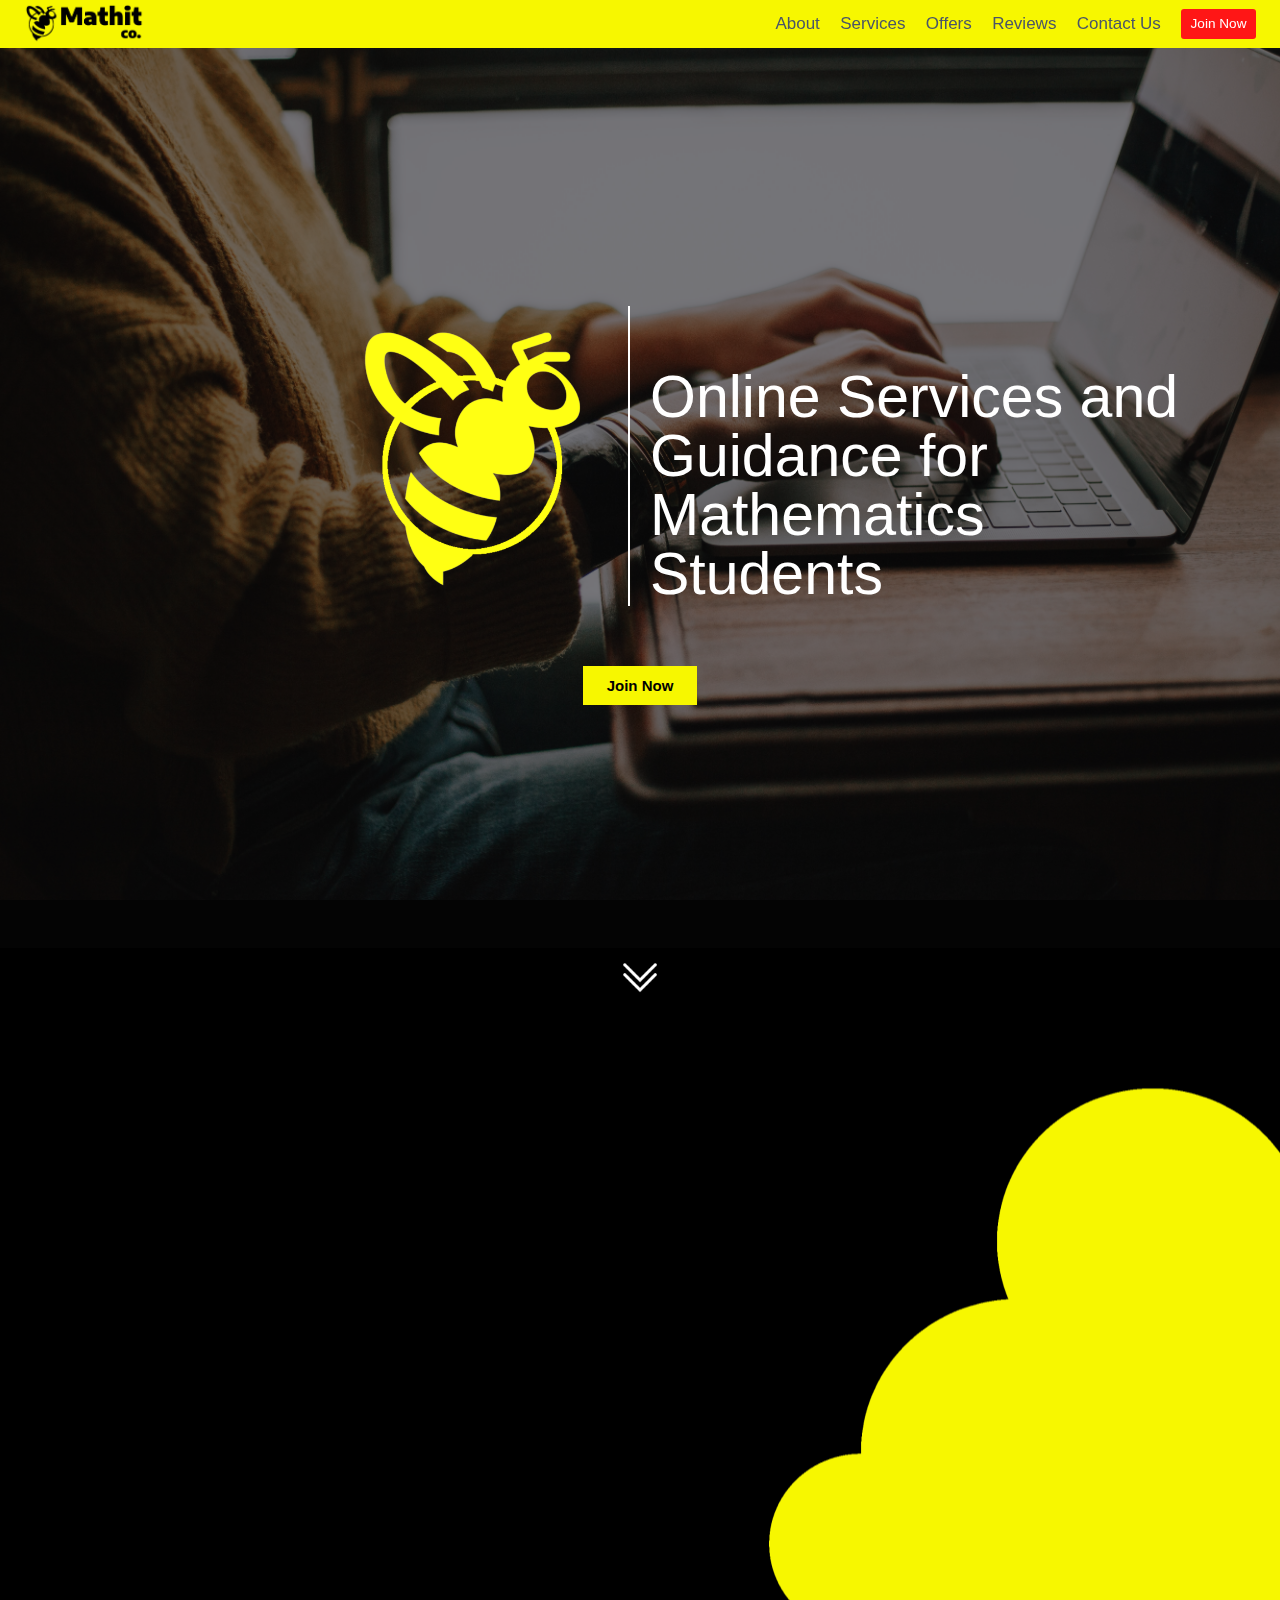
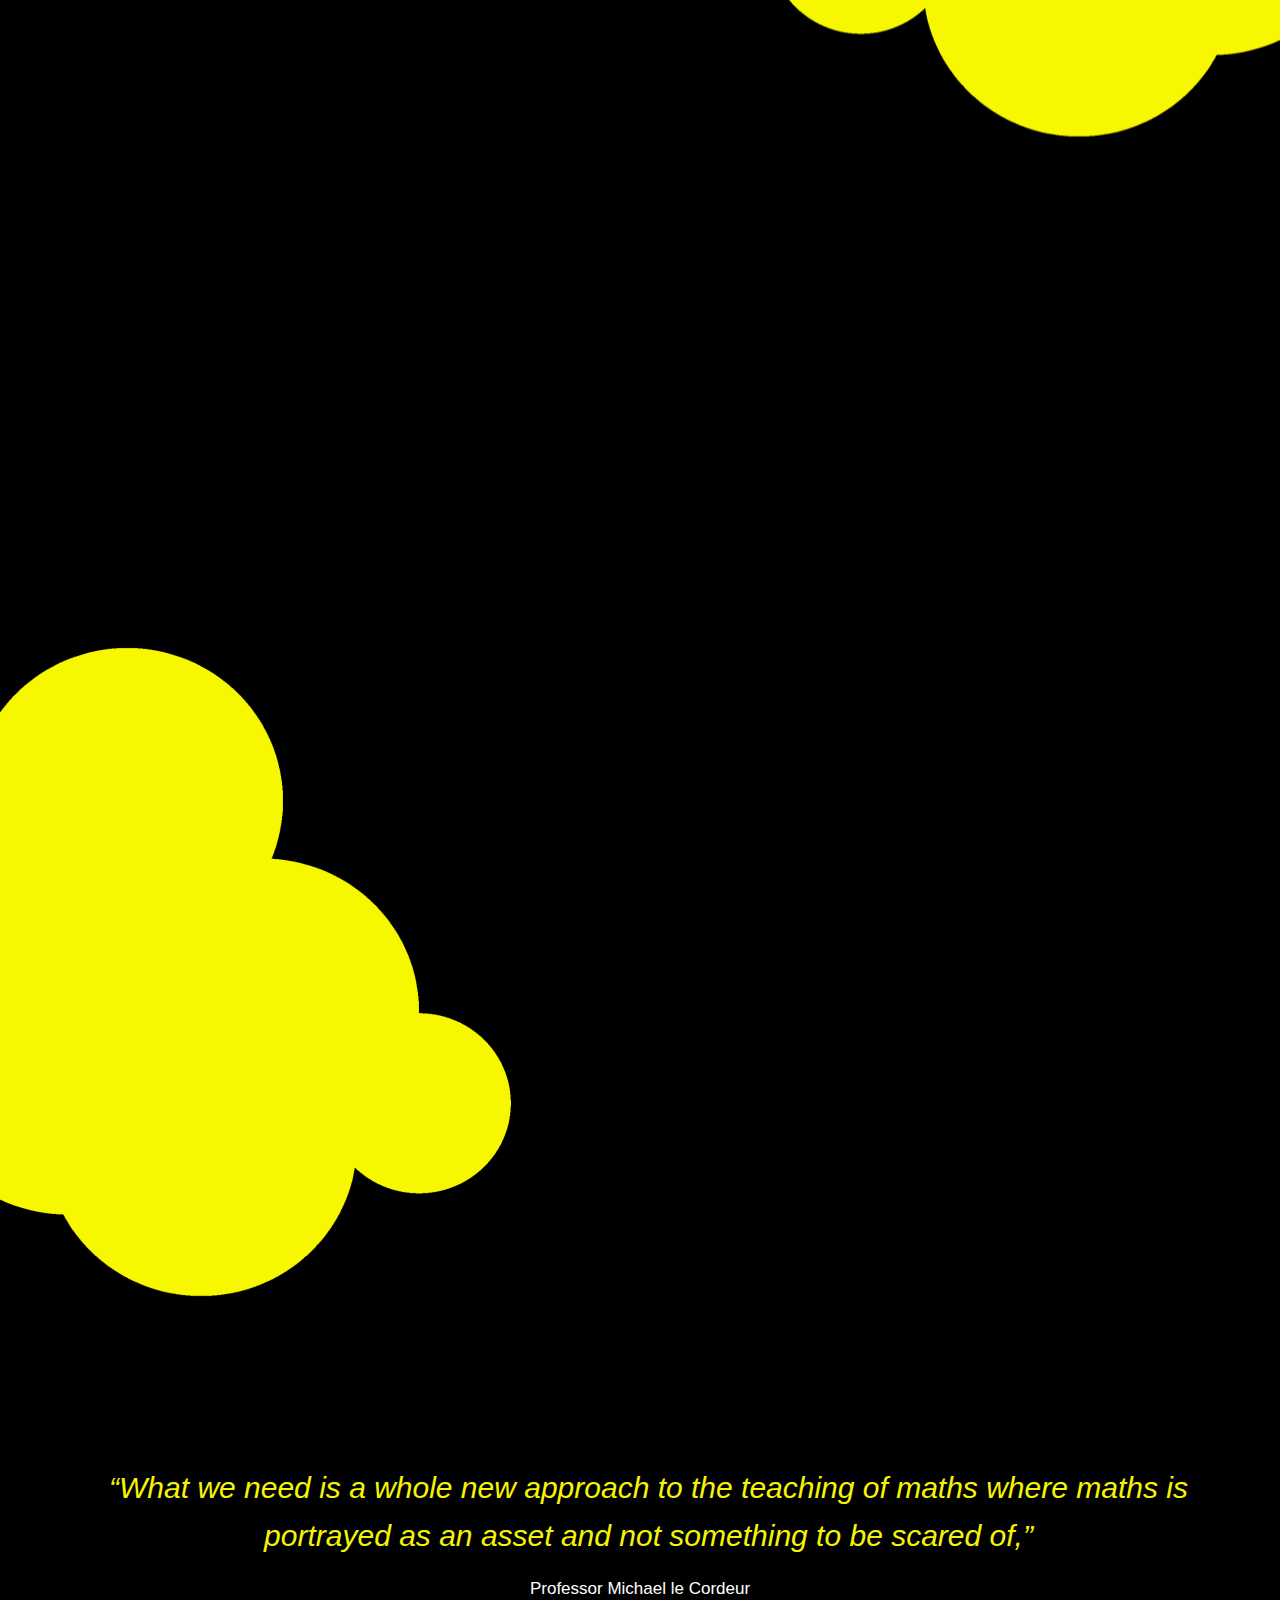
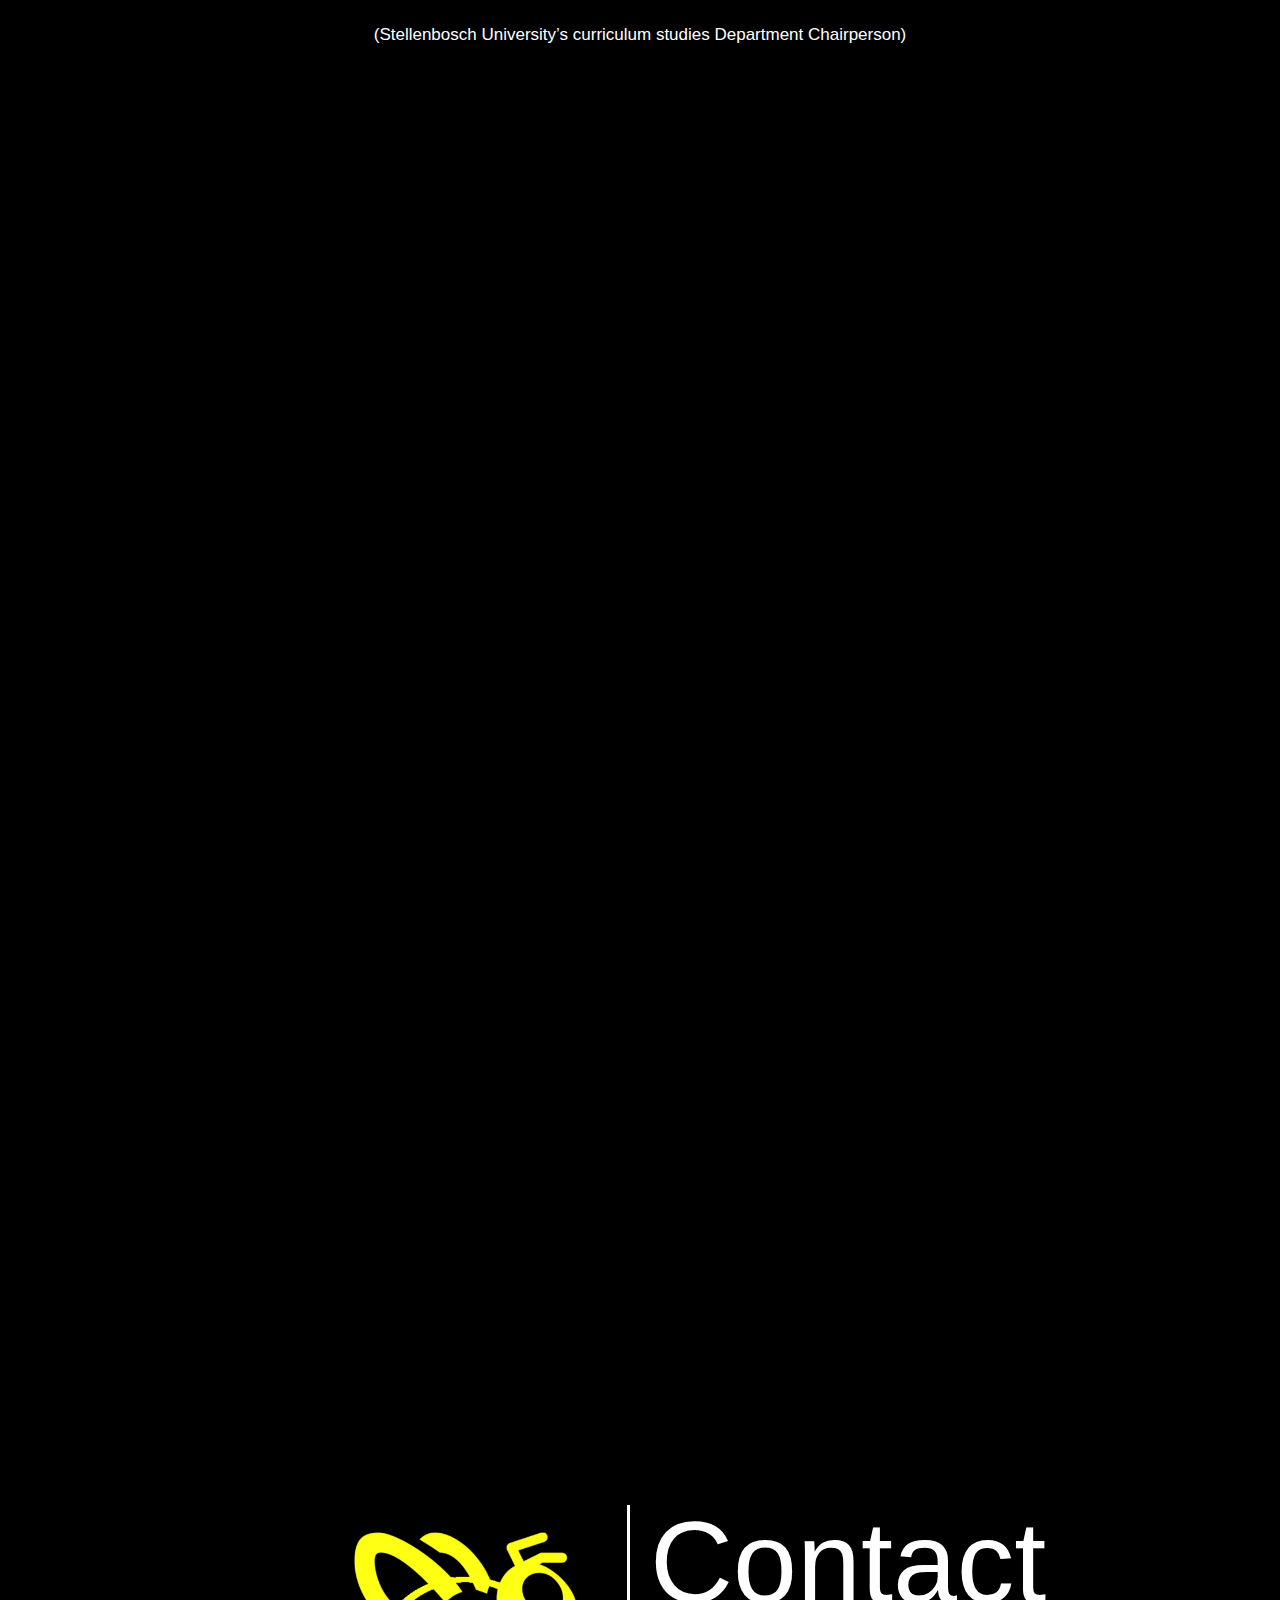
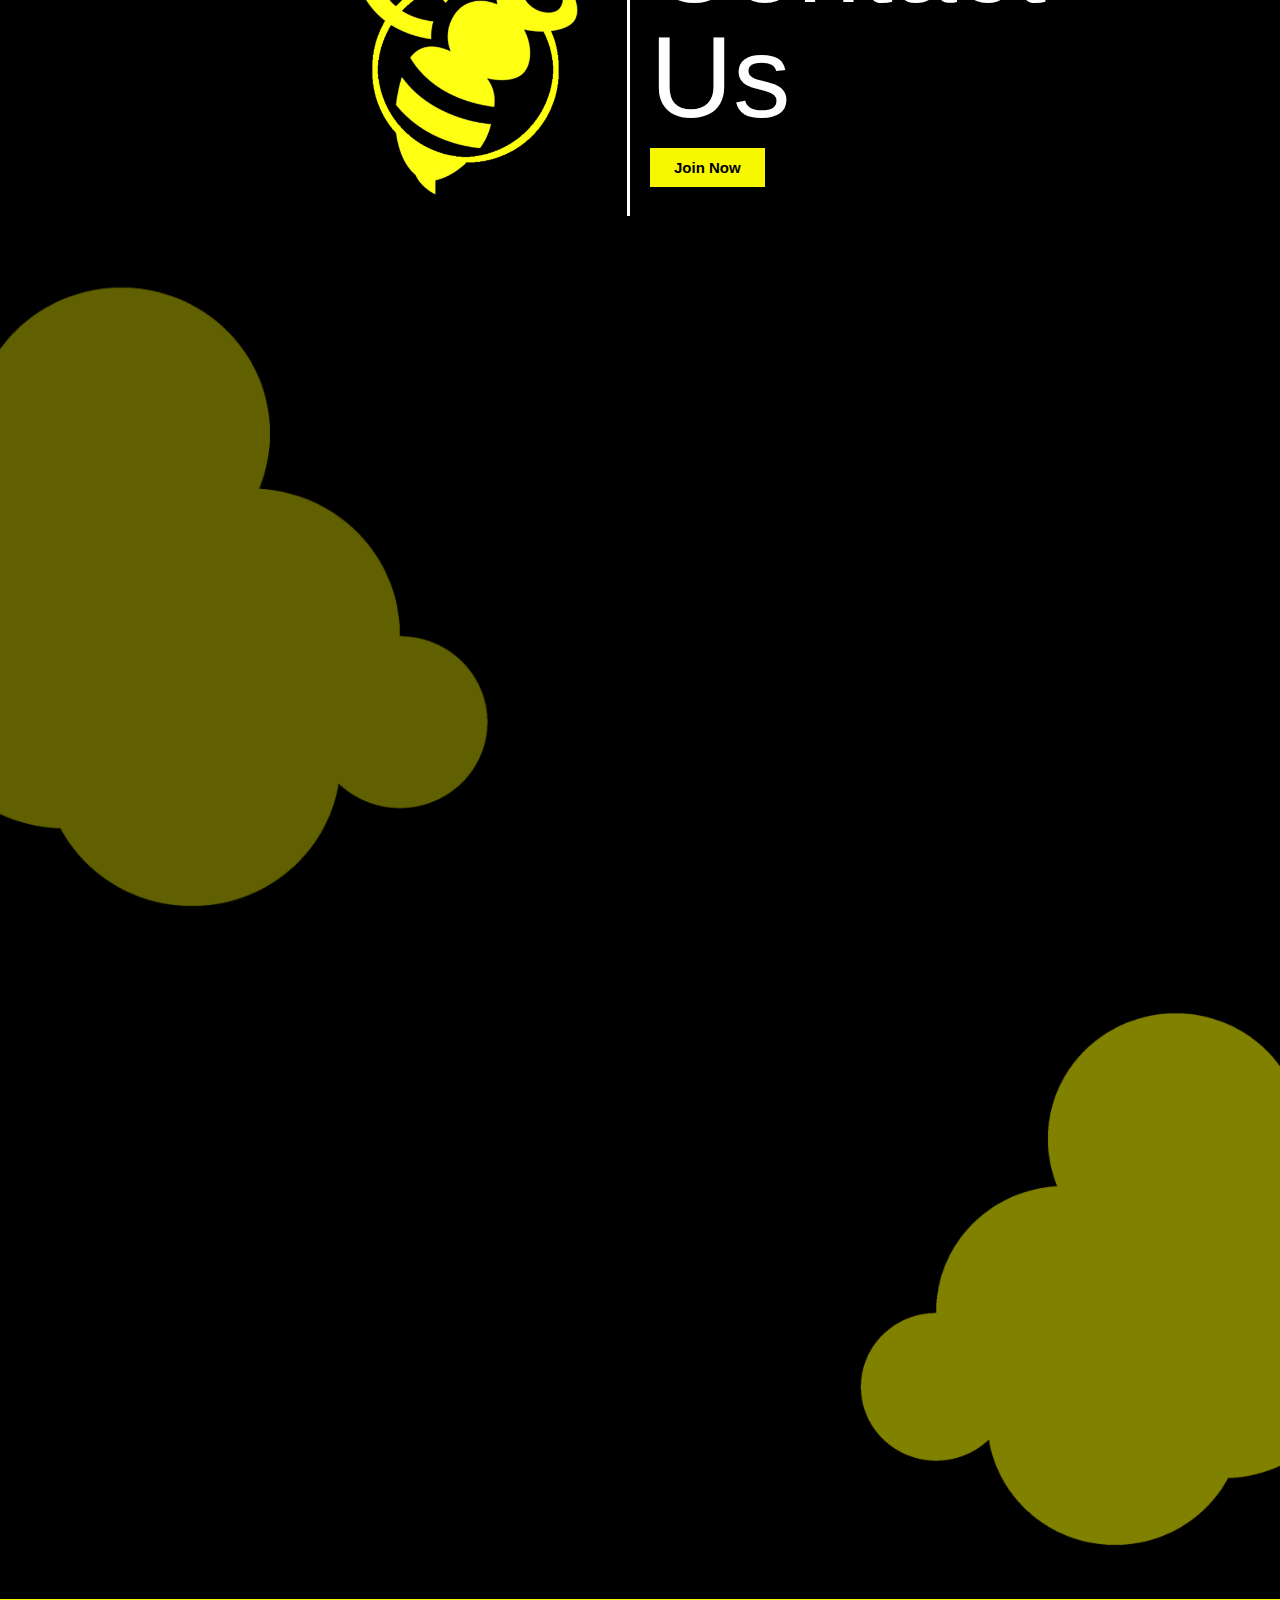
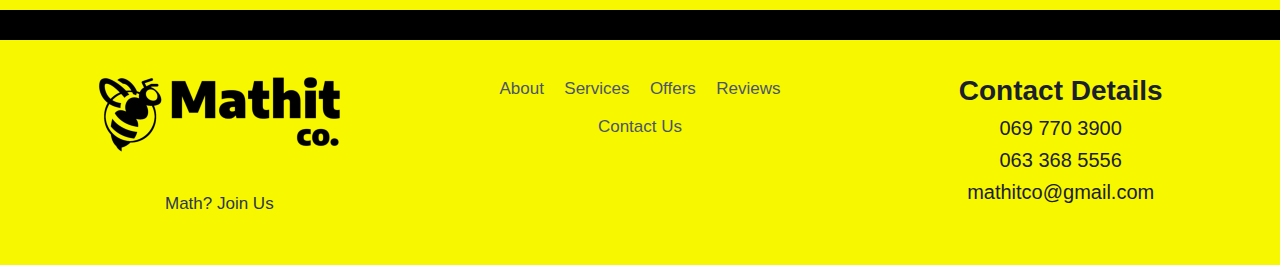
==== commit 635bf56f: "new" ====
--- a/index.htm
+++ b/index.htm
@@ -5,11 +5,11 @@
 	<meta name="viewport" content="width=device-width, initial-scale=1, minimum-scale=1">
 	<title>Mathit Co. &#8211; Math? Join Us</title>
 <meta name='robots' content='noindex, nofollow'>
-<link rel="alternate" type="application/rss+xml" title="Mathit Co. &raquo; Feed" href="index-1.htm?feed=rss2">
-<link rel="alternate" type="application/rss+xml" title="Mathit Co. &raquo; Comments Feed" href="index-2.htm?feed=comments-rss2">
+<link rel="alternate" type="application/rss+xml" title="Mathit Co. &raquo; Feed" href="index-5.htm?feed=rss2">
+<link rel="alternate" type="application/rss+xml" title="Mathit Co. &raquo; Comments Feed" href="index-6.htm?feed=comments-rss2">
 			<script>document.documentElement.classList.remove( 'no-js' );</script>
 			<script>
-window._wpemojiSettings = {"baseUrl":"https:\/\/s.w.org\/images\/core\/emoji\/14.0.0\/72x72\/","ext":".png","svgUrl":"https:\/\/s.w.org\/images\/core\/emoji\/14.0.0\/svg\/","svgExt":".svg","source":{"concatemoji":"http:\/\/localhost\/firstOne\/wp-includes\/js\/wp-emoji-release.min.js?ver=6.2"}};
+window._wpemojiSettings = {"baseUrl":"https:\/\/s.w.org\/images\/core\/emoji\/14.0.0\/72x72\/","ext":".png","svgUrl":"https:\/\/s.w.org\/images\/core\/emoji\/14.0.0\/svg\/","svgExt":".svg","source":{"concatemoji":"http:\/\/localhost\/firstOne\/wp-includes\/js\/wp-emoji-release.min.js?ver=6.2.2"}};
 /*! This file is auto-generated */
 !function(e,a,t){var n,r,o,i=a.createElement("canvas"),p=i.getContext&&i.getContext("2d");function s(e,t){p.clearRect(0,0,i.width,i.height),p.fillText(e,0,0);e=i.toDataURL();return p.clearRect(0,0,i.width,i.height),p.fillText(t,0,0),e===i.toDataURL()}function c(e){var t=a.createElement("script");t.src=e,t.defer=t.type="text/javascript",a.getElementsByTagName("head")[0].appendChild(t)}for(o=Array("flag","emoji"),t.supports={everything:!0,everythingExceptFlag:!0},r=0;r<o.length;r++)t.supports[o[r]]=function(e){if(p&&p.fillText)switch(p.textBaseline="top",p.font="600 32px Arial",e){case"flag":return s("\ud83c\udff3\ufe0f\u200d\u26a7\ufe0f","\ud83c\udff3\ufe0f\u200b\u26a7\ufe0f")?!1:!s("\ud83c\uddfa\ud83c\uddf3","\ud83c\uddfa\u200b\ud83c\uddf3")&&!s("\ud83c\udff4\udb40\udc67\udb40\udc62\udb40\udc65\udb40\udc6e\udb40\udc67\udb40\udc7f","\ud83c\udff4\u200b\udb40\udc67\u200b\udb40\udc62\u200b\udb40\udc65\u200b\udb40\udc6e\u200b\udb40\udc67\u200b\udb40\udc7f");case"emoji":return!s("\ud83e\udef1\ud83c\udffb\u200d\ud83e\udef2\ud83c\udfff","\ud83e\udef1\ud83c\udffb\u200b\ud83e\udef2\ud83c\udfff")}return!1}(o[r]),t.supports.everything=t.supports.everything&&t.supports[o[r]],"flag"!==o[r]&&(t.supports.everythingExceptFlag=t.supports.everythingExceptFlag&&t.supports[o[r]]);t.supports.everythingExceptFlag=t.supports.everythingExceptFlag&&!t.supports.flag,t.DOMReady=!1,t.readyCallback=function(){t.DOMReady=!0},t.supports.everything||(n=function(){t.readyCallback()},a.addEventListener?(a.addEventListener("DOMContentLoaded",n,!1),e.addEventListener("load",n,!1)):(e.attachEvent("onload",n),a.attachEvent("onreadystatechange",function(){"complete"===a.readyState&&t.readyCallback()})),(e=t.source||{}).concatemoji?c(e.concatemoji):e.wpemoji&&e.twemoji&&(c(e.twemoji),c(e.wpemoji)))}(window,document,window._wpemojiSettings);
 </script>
@@ -27,49 +27,55 @@
 	padding: 0 !important;
 }
 </style>
-	<link rel='stylesheet' id='wp-block-library-css' href='wp-includes/css/dist/block-library/style.min.css?ver=6.2' media='all'>
-<link rel='stylesheet' id='classic-theme-styles-css' href='wp-includes/css/classic-themes.min.css?ver=6.2' media='all'>
+	<link rel='stylesheet' id='wp-block-library-css' href='wp-includes/css/dist/block-library/style.min-1.css?ver=6.2.2' media='all'>
+<link rel='stylesheet' id='classic-theme-styles-css' href='wp-includes/css/classic-themes.min-1.css?ver=6.2.2' media='all'>
 <style id='global-styles-inline-css'>
 body{--wp--preset--color--black: #000000;--wp--preset--color--cyan-bluish-gray: #abb8c3;--wp--preset--color--white: #ffffff;--wp--preset--color--pale-pink: #f78da7;--wp--preset--color--vivid-red: #cf2e2e;--wp--preset--color--luminous-vivid-orange: #ff6900;--wp--preset--color--luminous-vivid-amber: #fcb900;--wp--preset--color--light-green-cyan: #7bdcb5;--wp--preset--color--vivid-green-cyan: #00d084;--wp--preset--color--pale-cyan-blue: #8ed1fc;--wp--preset--color--vivid-cyan-blue: #0693e3;--wp--preset--color--vivid-purple: #9b51e0;--wp--preset--color--theme-palette-1: #2B6CB0;--wp--preset--color--theme-palette-2: #215387;--wp--preset--color--theme-palette-3: #1A202C;--wp--preset--color--theme-palette-4: #2D3748;--wp--preset--color--theme-palette-5: #4A5568;--wp--preset--color--theme-palette-6: #718096;--wp--preset--color--theme-palette-7: #EDF2F7;--wp--preset--color--theme-palette-8: #F7FAFC;--wp--preset--color--theme-palette-9: #ffffff;--wp--preset--gradient--vivid-cyan-blue-to-vivid-purple: linear-gradient(135deg,rgba(6,147,227,1) 0%,rgb(155,81,224) 100%);--wp--preset--gradient--light-green-cyan-to-vivid-green-cyan: linear-gradient(135deg,rgb(122,220,180) 0%,rgb(0,208,130) 100%);--wp--preset--gradient--luminous-vivid-amber-to-luminous-vivid-orange: linear-gradient(135deg,rgba(252,185,0,1) 0%,rgba(255,105,0,1) 100%);--wp--preset--gradient--luminous-vivid-orange-to-vivid-red: linear-gradient(135deg,rgba(255,105,0,1) 0%,rgb(207,46,46) 100%);--wp--preset--gradient--very-light-gray-to-cyan-bluish-gray: linear-gradient(135deg,rgb(238,238,238) 0%,rgb(169,184,195) 100%);--wp--preset--gradient--cool-to-warm-spectrum: linear-gradient(135deg,rgb(74,234,220) 0%,rgb(151,120,209) 20%,rgb(207,42,186) 40%,rgb(238,44,130) 60%,rgb(251,105,98) 80%,rgb(254,248,76) 100%);--wp--preset--gradient--blush-light-purple: linear-gradient(135deg,rgb(255,206,236) 0%,rgb(152,150,240) 100%);--wp--preset--gradient--blush-bordeaux: linear-gradient(135deg,rgb(254,205,165) 0%,rgb(254,45,45) 50%,rgb(107,0,62) 100%);--wp--preset--gradient--luminous-dusk: linear-gradient(135deg,rgb(255,203,112) 0%,rgb(199,81,192) 50%,rgb(65,88,208) 100%);--wp--preset--gradient--pale-ocean: linear-gradient(135deg,rgb(255,245,203) 0%,rgb(182,227,212) 50%,rgb(51,167,181) 100%);--wp--preset--gradient--electric-grass: linear-gradient(135deg,rgb(202,248,128) 0%,rgb(113,206,126) 100%);--wp--preset--gradient--midnight: linear-gradient(135deg,rgb(2,3,129) 0%,rgb(40,116,252) 100%);--wp--preset--duotone--dark-grayscale: url('#wp-duotone-dark-grayscale');--wp--preset--duotone--grayscale: url('#wp-duotone-grayscale');--wp--preset--duotone--purple-yellow: url('#wp-duotone-purple-yellow');--wp--preset--duotone--blue-red: url('#wp-duotone-blue-red');--wp--preset--duotone--midnight: url('#wp-duotone-midnight');--wp--preset--duotone--magenta-yellow: url('#wp-duotone-magenta-yellow');--wp--preset--duotone--purple-green: url('#wp-duotone-purple-green');--wp--preset--duotone--blue-orange: url('#wp-duotone-blue-orange');--wp--preset--font-size--small: 14px;--wp--preset--font-size--medium: 24px;--wp--preset--font-size--large: 32px;--wp--preset--font-size--x-large: 42px;--wp--preset--font-size--larger: 40px;--wp--preset--spacing--20: 0.44rem;--wp--preset--spacing--30: 0.67rem;--wp--preset--spacing--40: 1rem;--wp--preset--spacing--50: 1.5rem;--wp--preset--spacing--60: 2.25rem;--wp--preset--spacing--70: 3.38rem;--wp--preset--spacing--80: 5.06rem;--wp--preset--shadow--natural: 6px 6px 9px rgba(0, 0, 0, 0.2);--wp--preset--shadow--deep: 12px 12px 50px rgba(0, 0, 0, 0.4);--wp--preset--shadow--sharp: 6px 6px 0px rgba(0, 0, 0, 0.2);--wp--preset--shadow--outlined: 6px 6px 0px -3px rgba(255, 255, 255, 1), 6px 6px rgba(0, 0, 0, 1);--wp--preset--shadow--crisp: 6px 6px 0px rgba(0, 0, 0, 1);}:where(.is-layout-flex){gap: 0.5em;}body .is-layout-flow > .alignleft{float: left;margin-inline-start: 0;margin-inline-end: 2em;}body .is-layout-flow > .alignright{float: right;margin-inline-start: 2em;margin-inline-end: 0;}body .is-layout-flow > .aligncenter{margin-left: auto !important;margin-right: auto !important;}body .is-layout-constrained > .alignleft{float: left;margin-inline-start: 0;margin-inline-end: 2em;}body .is-layout-constrained > .alignright{float: right;margin-inline-start: 2em;margin-inline-end: 0;}body .is-layout-constrained > .aligncenter{margin-left: auto !important;margin-right: auto !important;}body .is-layout-constrained > :where(:not(.alignleft):not(.alignright):not(.alignfull)){max-width: var(--wp--style--global--content-size);margin-left: auto !important;margin-right: auto !important;}body .is-layout-constrained > .alignwide{max-width: var(--wp--style--global--wide-size);}body .is-layout-flex{display: flex;}body .is-layout-flex{flex-wrap: wrap;align-items: center;}body .is-layout-flex > *{margin: 0;}:where(.wp-block-columns.is-layout-flex){gap: 2em;}.has-black-color{color: var(--wp--preset--color--black) !important;}.has-cyan-bluish-gray-color{color: var(--wp--preset--color--cyan-bluish-gray) !important;}.has-white-color{color: var(--wp--preset--color--white) !important;}.has-pale-pink-color{color: var(--wp--preset--color--pale-pink) !important;}.has-vivid-red-color{color: var(--wp--preset--color--vivid-red) !important;}.has-luminous-vivid-orange-color{color: var(--wp--preset--color--luminous-vivid-orange) !important;}.has-luminous-vivid-amber-color{color: var(--wp--preset--color--luminous-vivid-amber) !important;}.has-light-green-cyan-color{color: var(--wp--preset--color--light-green-cyan) !important;}.has-vivid-green-cyan-color{color: var(--wp--preset--color--vivid-green-cyan) !important;}.has-pale-cyan-blue-color{color: var(--wp--preset--color--pale-cyan-blue) !important;}.has-vivid-cyan-blue-color{color: var(--wp--preset--color--vivid-cyan-blue) !important;}.has-vivid-purple-color{color: var(--wp--preset--color--vivid-purple) !important;}.has-black-background-color{background-color: var(--wp--preset--color--black) !important;}.has-cyan-bluish-gray-background-color{background-color: var(--wp--preset--color--cyan-bluish-gray) !important;}.has-white-background-color{background-color: var(--wp--preset--color--white) !important;}.has-pale-pink-background-color{background-color: var(--wp--preset--color--pale-pink) !important;}.has-vivid-red-background-color{background-color: var(--wp--preset--color--vivid-red) !important;}.has-luminous-vivid-orange-background-color{background-color: var(--wp--preset--color--luminous-vivid-orange) !important;}.has-luminous-vivid-amber-background-color{background-color: var(--wp--preset--color--luminous-vivid-amber) !important;}.has-light-green-cyan-background-color{background-color: var(--wp--preset--color--light-green-cyan) !important;}.has-vivid-green-cyan-background-color{background-color: var(--wp--preset--color--vivid-green-cyan) !important;}.has-pale-cyan-blue-background-color{background-color: var(--wp--preset--color--pale-cyan-blue) !important;}.has-vivid-cyan-blue-background-color{background-color: var(--wp--preset--color--vivid-cyan-blue) !important;}.has-vivid-purple-background-color{background-color: var(--wp--preset--color--vivid-purple) !important;}.has-black-border-color{border-color: var(--wp--preset--color--black) !important;}.has-cyan-bluish-gray-border-color{border-color: var(--wp--preset--color--cyan-bluish-gray) !important;}.has-white-border-color{border-color: var(--wp--preset--color--white) !important;}.has-pale-pink-border-color{border-color: var(--wp--preset--color--pale-pink) !important;}.has-vivid-red-border-color{border-color: var(--wp--preset--color--vivid-red) !important;}.has-luminous-vivid-orange-border-color{border-color: var(--wp--preset--color--luminous-vivid-orange) !important;}.has-luminous-vivid-amber-border-color{border-color: var(--wp--preset--color--luminous-vivid-amber) !important;}.has-light-green-cyan-border-color{border-color: var(--wp--preset--color--light-green-cyan) !important;}.has-vivid-green-cyan-border-color{border-color: var(--wp--preset--color--vivid-green-cyan) !important;}.has-pale-cyan-blue-border-color{border-color: var(--wp--preset--color--pale-cyan-blue) !important;}.has-vivid-cyan-blue-border-color{border-color: var(--wp--preset--color--vivid-cyan-blue) !important;}.has-vivid-purple-border-color{border-color: var(--wp--preset--color--vivid-purple) !important;}.has-vivid-cyan-blue-to-vivid-purple-gradient-background{background: var(--wp--preset--gradient--vivid-cyan-blue-to-vivid-purple) !important;}.has-light-green-cyan-to-vivid-green-cyan-gradient-background{background: var(--wp--preset--gradient--light-green-cyan-to-vivid-green-cyan) !important;}.has-luminous-vivid-amber-to-luminous-vivid-orange-gradient-background{background: var(--wp--preset--gradient--luminous-vivid-amber-to-luminous-vivid-orange) !important;}.has-luminous-vivid-orange-to-vivid-red-gradient-background{background: var(--wp--preset--gradient--luminous-vivid-orange-to-vivid-red) !important;}.has-very-light-gray-to-cyan-bluish-gray-gradient-background{background: var(--wp--preset--gradient--very-light-gray-to-cyan-bluish-gray) !important;}.has-cool-to-warm-spectrum-gradient-background{background: var(--wp--preset--gradient--cool-to-warm-spectrum) !important;}.has-blush-light-purple-gradient-background{background: var(--wp--preset--gradient--blush-light-purple) !important;}.has-blush-bordeaux-gradient-background{background: var(--wp--preset--gradient--blush-bordeaux) !important;}.has-luminous-dusk-gradient-background{background: var(--wp--preset--gradient--luminous-dusk) !important;}.has-pale-ocean-gradient-background{background: var(--wp--preset--gradient--pale-ocean) !important;}.has-electric-grass-gradient-background{background: var(--wp--preset--gradient--electric-grass) !important;}.has-midnight-gradient-background{background: var(--wp--preset--gradient--midnight) !important;}.has-small-font-size{font-size: var(--wp--preset--font-size--small) !important;}.has-medium-font-size{font-size: var(--wp--preset--font-size--medium) !important;}.has-large-font-size{font-size: var(--wp--preset--font-size--large) !important;}.has-x-large-font-size{font-size: var(--wp--preset--font-size--x-large) !important;}
 .wp-block-navigation a:where(:not(.wp-element-button)){color: inherit;}
 :where(.wp-block-columns.is-layout-flex){gap: 2em;}
 .wp-block-pullquote{font-size: 1.5em;line-height: 1.6;}
 </style>
-<link rel='stylesheet' id='kadence-global-css' href='wp-content/themes/kadence/assets/css/global.min.css?ver=1.1.35' media='all'>
+<link rel='stylesheet' id='kadence-global-css' href='wp-content/themes/kadence/assets/css/global.min-1.css?ver=1.1.39' media='all'>
 <style id='kadence-global-inline-css'>
 /* Kadence Base CSS */
-:root{--global-palette1:#2B6CB0;--global-palette2:#215387;--global-palette3:#1A202C;--global-palette4:#2D3748;--global-palette5:#4A5568;--global-palette6:#718096;--global-palette7:#EDF2F7;--global-palette8:#F7FAFC;--global-palette9:#ffffff;--global-palette9rgb:255, 255, 255;--global-palette-highlight:var(--global-palette1);--global-palette-highlight-alt:var(--global-palette2);--global-palette-highlight-alt2:var(--global-palette9);--global-palette-btn-bg:var(--global-palette1);--global-palette-btn-bg-hover:var(--global-palette2);--global-palette-btn:var(--global-palette9);--global-palette-btn-hover:var(--global-palette9);--global-body-font-family:-apple-system,BlinkMacSystemFont,"Segoe UI",Roboto,Oxygen-Sans,Ubuntu,Cantarell,"Helvetica Neue",sans-serif, "Apple Color Emoji", "Segoe UI Emoji", "Segoe UI Symbol";--global-heading-font-family:inherit;--global-primary-nav-font-family:inherit;--global-fallback-font:sans-serif;--global-display-fallback-font:sans-serif;--global-content-width:1290px;--global-content-narrow-width:842px;--global-content-edge-padding:1.5rem;--global-calc-content-width:calc(1290px - var(--global-content-edge-padding) - var(--global-content-edge-padding) );}.wp-site-blocks{--global-vw:calc( 100vw - ( 0.5 * var(--scrollbar-offset)));}:root body.kadence-elementor-colors{--e-global-color-kadence1:var(--global-palette1);--e-global-color-kadence2:var(--global-palette2);--e-global-color-kadence3:var(--global-palette3);--e-global-color-kadence4:var(--global-palette4);--e-global-color-kadence5:var(--global-palette5);--e-global-color-kadence6:var(--global-palette6);--e-global-color-kadence7:var(--global-palette7);--e-global-color-kadence8:var(--global-palette8);--e-global-color-kadence9:var(--global-palette9);}:root .has-theme-palette-1-background-color{background-color:var(--global-palette1);}:root .has-theme-palette-1-color{color:var(--global-palette1);}:root .has-theme-palette-2-background-color{background-color:var(--global-palette2);}:root .has-theme-palette-2-color{color:var(--global-palette2);}:root .has-theme-palette-3-background-color{background-color:var(--global-palette3);}:root .has-theme-palette-3-color{color:var(--global-palette3);}:root .has-theme-palette-4-background-color{background-color:var(--global-palette4);}:root .has-theme-palette-4-color{color:var(--global-palette4);}:root .has-theme-palette-5-background-color{background-color:var(--global-palette5);}:root .has-theme-palette-5-color{color:var(--global-palette5);}:root .has-theme-palette-6-background-color{background-color:var(--global-palette6);}:root .has-theme-palette-6-color{color:var(--global-palette6);}:root .has-theme-palette-7-background-color{background-color:var(--global-palette7);}:root .has-theme-palette-7-color{color:var(--global-palette7);}:root .has-theme-palette-8-background-color{background-color:var(--global-palette8);}:root .has-theme-palette-8-color{color:var(--global-palette8);}:root .has-theme-palette-9-background-color{background-color:var(--global-palette9);}:root .has-theme-palette-9-color{color:var(--global-palette9);}:root .has-theme-palette1-background-color{background-color:var(--global-palette1);}:root .has-theme-palette1-color{color:var(--global-palette1);}:root .has-theme-palette2-background-color{background-color:var(--global-palette2);}:root .has-theme-palette2-color{color:var(--global-palette2);}:root .has-theme-palette3-background-color{background-color:var(--global-palette3);}:root .has-theme-palette3-color{color:var(--global-palette3);}:root .has-theme-palette4-background-color{background-color:var(--global-palette4);}:root .has-theme-palette4-color{color:var(--global-palette4);}:root .has-theme-palette5-background-color{background-color:var(--global-palette5);}:root .has-theme-palette5-color{color:var(--global-palette5);}:root .has-theme-palette6-background-color{background-color:var(--global-palette6);}:root .has-theme-palette6-color{color:var(--global-palette6);}:root .has-theme-palette7-background-color{background-color:var(--global-palette7);}:root .has-theme-palette7-color{color:var(--global-palette7);}:root .has-theme-palette8-background-color{background-color:var(--global-palette8);}:root .has-theme-palette8-color{color:var(--global-palette8);}:root .has-theme-palette9-background-color{background-color:var(--global-palette9);}:root .has-theme-palette9-color{color:var(--global-palette9);}body{background:#000000;}body, input, select, optgroup, textarea{font-weight:400;font-size:17px;line-height:1.6;font-family:var(--global-body-font-family);color:var(--global-palette4);}.content-bg, body.content-style-unboxed .site{background:var(--global-palette9);}h1,h2,h3,h4,h5,h6{font-family:var(--global-heading-font-family);}h1{font-weight:700;font-size:32px;line-height:1.5;color:var(--global-palette3);}h2{font-weight:700;font-size:28px;line-height:1.5;color:var(--global-palette3);}h3{font-weight:700;font-size:24px;line-height:1.5;color:var(--global-palette3);}h4{font-weight:700;font-size:22px;line-height:1.5;color:var(--global-palette4);}h5{font-weight:700;font-size:20px;line-height:1.5;color:var(--global-palette4);}h6{font-weight:700;font-size:18px;line-height:1.5;color:var(--global-palette5);}.entry-hero .kadence-breadcrumbs{max-width:1290px;}.site-container, .site-header-row-layout-contained, .site-footer-row-layout-contained, .entry-hero-layout-contained, .comments-area, .alignfull > .wp-block-cover__inner-container, .alignwide > .wp-block-cover__inner-container{max-width:var(--global-content-width);}.content-width-narrow .content-container.site-container, .content-width-narrow .hero-container.site-container{max-width:var(--global-content-narrow-width);}@media all and (min-width: 1520px){.wp-site-blocks .content-container  .alignwide{margin-left:-115px;margin-right:-115px;width:unset;max-width:unset;}}@media all and (min-width: 1102px){.content-width-narrow .wp-site-blocks .content-container .alignwide{margin-left:-130px;margin-right:-130px;width:unset;max-width:unset;}}.content-style-boxed .wp-site-blocks .entry-content .alignwide{margin-left:-2rem;margin-right:-2rem;}@media all and (max-width: 1024px){.content-style-boxed .wp-site-blocks .entry-content .alignwide{margin-left:-2rem;margin-right:-2rem;}}@media all and (max-width: 767px){.content-style-boxed .wp-site-blocks .entry-content .alignwide{margin-left:-1.5rem;margin-right:-1.5rem;}}.content-area{margin-top:5rem;margin-bottom:5rem;}@media all and (max-width: 1024px){.content-area{margin-top:3rem;margin-bottom:3rem;}}@media all and (max-width: 767px){.content-area{margin-top:2rem;margin-bottom:2rem;}}.entry-content-wrap{padding:2rem;}@media all and (max-width: 1024px){.entry-content-wrap{padding:2rem;}}@media all and (max-width: 767px){.entry-content-wrap{padding:1.5rem;}}.entry.single-entry{box-shadow:0px 15px 15px -10px rgba(0,0,0,0.05);}.entry.loop-entry{box-shadow:0px 15px 15px -10px rgba(0,0,0,0.05);}.loop-entry .entry-content-wrap{padding:2rem;}@media all and (max-width: 1024px){.loop-entry .entry-content-wrap{padding:2rem;}}@media all and (max-width: 767px){.loop-entry .entry-content-wrap{padding:1.5rem;}}.primary-sidebar.widget-area .widget{margin-bottom:1.5em;color:var(--global-palette4);}.primary-sidebar.widget-area .widget-title{font-weight:700;font-size:20px;line-height:1.5;color:var(--global-palette3);}button, .button, .wp-block-button__link, input[type="button"], input[type="reset"], input[type="submit"], .fl-button, .elementor-button-wrapper .elementor-button{box-shadow:0px 0px 0px -7px rgba(0,0,0,0);}button:hover, button:focus, button:active, .button:hover, .button:focus, .button:active, .wp-block-button__link:hover, .wp-block-button__link:focus, .wp-block-button__link:active, input[type="button"]:hover, input[type="button"]:focus, input[type="button"]:active, input[type="reset"]:hover, input[type="reset"]:focus, input[type="reset"]:active, input[type="submit"]:hover, input[type="submit"]:focus, input[type="submit"]:active, .elementor-button-wrapper .elementor-button:hover, .elementor-button-wrapper .elementor-button:focus, .elementor-button-wrapper .elementor-button:active{box-shadow:0px 15px 25px -7px rgba(0,0,0,0.1);}@media all and (min-width: 1025px){.transparent-header .entry-hero .entry-hero-container-inner{padding-top:0px;}}@media all and (max-width: 1024px){.mobile-transparent-header .entry-hero .entry-hero-container-inner{padding-top:80px;}}@media all and (max-width: 767px){.mobile-transparent-header .entry-hero .entry-hero-container-inner{padding-top:80px;}}#colophon{background:#f7f700;}.site-middle-footer-inner-wrap{min-height:10px;padding-top:0px;padding-bottom:0px;grid-column-gap:37px;grid-row-gap:37px;}.site-middle-footer-inner-wrap .widget{margin-bottom:30px;}.site-middle-footer-inner-wrap .site-footer-section:not(:last-child):after{right:calc(-37px / 2);}.site-top-footer-inner-wrap{padding-top:30px;padding-bottom:30px;grid-column-gap:30px;grid-row-gap:30px;}.site-top-footer-inner-wrap .widget{margin-bottom:30px;}.site-top-footer-inner-wrap .site-footer-section:not(:last-child):after{right:calc(-30px / 2);}.site-bottom-footer-inner-wrap{padding-top:30px;padding-bottom:30px;grid-column-gap:30px;}.site-bottom-footer-inner-wrap .widget{margin-bottom:30px;}.site-bottom-footer-inner-wrap .site-footer-section:not(:last-child):after{right:calc(-30px / 2);}.footer-social-wrap .footer-social-inner-wrap{font-size:1em;gap:0.3em;}.site-footer .site-footer-wrap .site-footer-section .footer-social-wrap .footer-social-inner-wrap .social-button{border:2px none transparent;border-radius:3px;}#colophon .footer-navigation .footer-menu-container > ul > li > a{padding-left:calc(1.2em / 2);padding-right:calc(1.2em / 2);padding-top:calc(0.6em / 2);padding-bottom:calc(0.6em / 2);color:var(--global-palette5);}#colophon .footer-navigation .footer-menu-container > ul li a:hover{color:var(--global-palette-highlight);}#colophon .footer-navigation .footer-menu-container > ul li.current-menu-item > a{color:var(--global-palette3);}.entry-hero.page-hero-section .entry-header{min-height:200px;}
+:root{--global-palette1:#2B6CB0;--global-palette2:#215387;--global-palette3:#1A202C;--global-palette4:#2D3748;--global-palette5:#4A5568;--global-palette6:#718096;--global-palette7:#EDF2F7;--global-palette8:#F7FAFC;--global-palette9:#ffffff;--global-palette9rgb:255, 255, 255;--global-palette-highlight:var(--global-palette1);--global-palette-highlight-alt:var(--global-palette2);--global-palette-highlight-alt2:var(--global-palette9);--global-palette-btn-bg:var(--global-palette1);--global-palette-btn-bg-hover:var(--global-palette2);--global-palette-btn:var(--global-palette9);--global-palette-btn-hover:var(--global-palette9);--global-body-font-family:-apple-system,BlinkMacSystemFont,"Segoe UI",Roboto,Oxygen-Sans,Ubuntu,Cantarell,"Helvetica Neue",sans-serif, "Apple Color Emoji", "Segoe UI Emoji", "Segoe UI Symbol";--global-heading-font-family:inherit;--global-primary-nav-font-family:inherit;--global-fallback-font:sans-serif;--global-display-fallback-font:sans-serif;--global-content-width:1290px;--global-content-narrow-width:842px;--global-content-edge-padding:1.5rem;--global-calc-content-width:calc(1290px - var(--global-content-edge-padding) - var(--global-content-edge-padding) );}.wp-site-blocks{--global-vw:calc( 100vw - ( 0.5 * var(--scrollbar-offset)));}:root body.kadence-elementor-colors{--e-global-color-kadence1:var(--global-palette1);--e-global-color-kadence2:var(--global-palette2);--e-global-color-kadence3:var(--global-palette3);--e-global-color-kadence4:var(--global-palette4);--e-global-color-kadence5:var(--global-palette5);--e-global-color-kadence6:var(--global-palette6);--e-global-color-kadence7:var(--global-palette7);--e-global-color-kadence8:var(--global-palette8);--e-global-color-kadence9:var(--global-palette9);}:root .has-theme-palette-1-background-color{background-color:var(--global-palette1);}:root .has-theme-palette-1-color{color:var(--global-palette1);}:root .has-theme-palette-2-background-color{background-color:var(--global-palette2);}:root .has-theme-palette-2-color{color:var(--global-palette2);}:root .has-theme-palette-3-background-color{background-color:var(--global-palette3);}:root .has-theme-palette-3-color{color:var(--global-palette3);}:root .has-theme-palette-4-background-color{background-color:var(--global-palette4);}:root .has-theme-palette-4-color{color:var(--global-palette4);}:root .has-theme-palette-5-background-color{background-color:var(--global-palette5);}:root .has-theme-palette-5-color{color:var(--global-palette5);}:root .has-theme-palette-6-background-color{background-color:var(--global-palette6);}:root .has-theme-palette-6-color{color:var(--global-palette6);}:root .has-theme-palette-7-background-color{background-color:var(--global-palette7);}:root .has-theme-palette-7-color{color:var(--global-palette7);}:root .has-theme-palette-8-background-color{background-color:var(--global-palette8);}:root .has-theme-palette-8-color{color:var(--global-palette8);}:root .has-theme-palette-9-background-color{background-color:var(--global-palette9);}:root .has-theme-palette-9-color{color:var(--global-palette9);}:root .has-theme-palette1-background-color{background-color:var(--global-palette1);}:root .has-theme-palette1-color{color:var(--global-palette1);}:root .has-theme-palette2-background-color{background-color:var(--global-palette2);}:root .has-theme-palette2-color{color:var(--global-palette2);}:root .has-theme-palette3-background-color{background-color:var(--global-palette3);}:root .has-theme-palette3-color{color:var(--global-palette3);}:root .has-theme-palette4-background-color{background-color:var(--global-palette4);}:root .has-theme-palette4-color{color:var(--global-palette4);}:root .has-theme-palette5-background-color{background-color:var(--global-palette5);}:root .has-theme-palette5-color{color:var(--global-palette5);}:root .has-theme-palette6-background-color{background-color:var(--global-palette6);}:root .has-theme-palette6-color{color:var(--global-palette6);}:root .has-theme-palette7-background-color{background-color:var(--global-palette7);}:root .has-theme-palette7-color{color:var(--global-palette7);}:root .has-theme-palette8-background-color{background-color:var(--global-palette8);}:root .has-theme-palette8-color{color:var(--global-palette8);}:root .has-theme-palette9-background-color{background-color:var(--global-palette9);}:root .has-theme-palette9-color{color:var(--global-palette9);}body{background:#000000;}body, input, select, optgroup, textarea{font-weight:400;font-size:17px;line-height:1.6;font-family:var(--global-body-font-family);color:var(--global-palette4);}.content-bg, body.content-style-unboxed .site{background:#000000;}h1,h2,h3,h4,h5,h6{font-family:var(--global-heading-font-family);}h1{font-weight:700;font-size:32px;line-height:1.5;color:var(--global-palette3);}h2{font-weight:700;font-size:28px;line-height:1.5;color:var(--global-palette3);}h3{font-weight:700;font-size:24px;line-height:1.5;color:var(--global-palette3);}h4{font-weight:700;font-size:22px;line-height:1.5;color:var(--global-palette4);}h5{font-weight:700;font-size:20px;line-height:1.5;color:var(--global-palette4);}h6{font-weight:700;font-size:18px;line-height:1.5;color:var(--global-palette5);}.entry-hero .kadence-breadcrumbs{max-width:1290px;}.site-container, .site-header-row-layout-contained, .site-footer-row-layout-contained, .entry-hero-layout-contained, .comments-area, .alignfull > .wp-block-cover__inner-container, .alignwide > .wp-block-cover__inner-container{max-width:var(--global-content-width);}.content-width-narrow .content-container.site-container, .content-width-narrow .hero-container.site-container{max-width:var(--global-content-narrow-width);}@media all and (min-width: 1520px){.wp-site-blocks .content-container  .alignwide{margin-left:-115px;margin-right:-115px;width:unset;max-width:unset;}}@media all and (min-width: 1102px){.content-width-narrow .wp-site-blocks .content-container .alignwide{margin-left:-130px;margin-right:-130px;width:unset;max-width:unset;}}.content-style-boxed .wp-site-blocks .entry-content .alignwide{margin-left:-2rem;margin-right:-2rem;}@media all and (max-width: 1024px){.content-style-boxed .wp-site-blocks .entry-content .alignwide{margin-left:-2rem;margin-right:-2rem;}}@media all and (max-width: 767px){.content-style-boxed .wp-site-blocks .entry-content .alignwide{margin-left:-1.5rem;margin-right:-1.5rem;}}.content-area{margin-top:5rem;margin-bottom:5rem;}@media all and (max-width: 1024px){.content-area{margin-top:3rem;margin-bottom:3rem;}}@media all and (max-width: 767px){.content-area{margin-top:2rem;margin-bottom:2rem;}}.entry-content-wrap{padding:2rem;}@media all and (max-width: 1024px){.entry-content-wrap{padding:2rem;}}@media all and (max-width: 767px){.entry-content-wrap{padding:1.5rem;}}.entry.single-entry{box-shadow:0px 15px 15px -10px rgba(0,0,0,0.05);}.entry.loop-entry{box-shadow:0px 15px 15px -10px rgba(0,0,0,0.05);}.loop-entry .entry-content-wrap{padding:2rem;}@media all and (max-width: 1024px){.loop-entry .entry-content-wrap{padding:2rem;}}@media all and (max-width: 767px){.loop-entry .entry-content-wrap{padding:1.5rem;}}.primary-sidebar.widget-area .widget{margin-bottom:1.5em;color:var(--global-palette4);}.primary-sidebar.widget-area .widget-title{font-weight:700;font-size:20px;line-height:1.5;color:var(--global-palette3);}button, .button, .wp-block-button__link, input[type="button"], input[type="reset"], input[type="submit"], .fl-button, .elementor-button-wrapper .elementor-button{box-shadow:0px 0px 0px -7px rgba(0,0,0,0);}button:hover, button:focus, button:active, .button:hover, .button:focus, .button:active, .wp-block-button__link:hover, .wp-block-button__link:focus, .wp-block-button__link:active, input[type="button"]:hover, input[type="button"]:focus, input[type="button"]:active, input[type="reset"]:hover, input[type="reset"]:focus, input[type="reset"]:active, input[type="submit"]:hover, input[type="submit"]:focus, input[type="submit"]:active, .elementor-button-wrapper .elementor-button:hover, .elementor-button-wrapper .elementor-button:focus, .elementor-button-wrapper .elementor-button:active{box-shadow:0px 15px 25px -7px rgba(0,0,0,0.1);}@media all and (min-width: 1025px){.transparent-header .entry-hero .entry-hero-container-inner{padding-top:0px;}}@media all and (max-width: 1024px){.mobile-transparent-header .entry-hero .entry-hero-container-inner{padding-top:80px;}}@media all and (max-width: 767px){.mobile-transparent-header .entry-hero .entry-hero-container-inner{padding-top:80px;}}#colophon{background:#f7f700;}.site-middle-footer-inner-wrap{min-height:10px;padding-top:0px;padding-bottom:0px;grid-column-gap:37px;grid-row-gap:37px;}.site-middle-footer-inner-wrap .widget{margin-bottom:30px;}.site-middle-footer-inner-wrap .site-footer-section:not(:last-child):after{right:calc(-37px / 2);}.site-top-footer-inner-wrap{padding-top:30px;padding-bottom:30px;grid-column-gap:30px;grid-row-gap:30px;}.site-top-footer-inner-wrap .widget{margin-bottom:30px;}.site-top-footer-inner-wrap .site-footer-section:not(:last-child):after{right:calc(-30px / 2);}.site-bottom-footer-inner-wrap{padding-top:30px;padding-bottom:30px;grid-column-gap:30px;}.site-bottom-footer-inner-wrap .widget{margin-bottom:30px;}.site-bottom-footer-inner-wrap .site-footer-section:not(:last-child):after{right:calc(-30px / 2);}.footer-social-wrap .footer-social-inner-wrap{font-size:1em;gap:0.3em;}.site-footer .site-footer-wrap .site-footer-section .footer-social-wrap .footer-social-inner-wrap .social-button{border:2px none transparent;border-radius:3px;}#colophon .footer-navigation .footer-menu-container > ul > li > a{padding-left:calc(1.2em / 2);padding-right:calc(1.2em / 2);padding-top:calc(0.6em / 2);padding-bottom:calc(0.6em / 2);color:var(--global-palette5);}#colophon .footer-navigation .footer-menu-container > ul li a:hover{color:var(--global-palette-highlight);}#colophon .footer-navigation .footer-menu-container > ul li.current-menu-item > a{color:var(--global-palette3);}.entry-hero.page-hero-section .entry-header{min-height:200px;}
 /* Kadence Header CSS */
-@media all and (max-width: 1024px){.mobile-transparent-header #masthead{position:absolute;left:0px;right:0px;z-index:100;}.kadence-scrollbar-fixer.mobile-transparent-header #masthead{right:var(--scrollbar-offset,0);}.mobile-transparent-header #masthead, .mobile-transparent-header .site-top-header-wrap .site-header-row-container-inner, .mobile-transparent-header .site-main-header-wrap .site-header-row-container-inner, .mobile-transparent-header .site-bottom-header-wrap .site-header-row-container-inner{background:transparent;}.site-header-row-tablet-layout-fullwidth, .site-header-row-tablet-layout-standard{padding:0px;}}@media all and (min-width: 1025px){.transparent-header #masthead{position:absolute;left:0px;right:0px;z-index:100;}.transparent-header.kadence-scrollbar-fixer #masthead{right:var(--scrollbar-offset,0);}.transparent-header #masthead, .transparent-header .site-top-header-wrap .site-header-row-container-inner, .transparent-header .site-main-header-wrap .site-header-row-container-inner, .transparent-header .site-bottom-header-wrap .site-header-row-container-inner{background:transparent;}}.site-branding a.brand img{max-width:128px;}.site-branding a.brand img.svg-logo-image{width:128px;}.site-branding{padding:0px 0px 0px 0px;}#masthead, #masthead .kadence-sticky-header.item-is-fixed:not(.item-at-start):not(.site-header-row-container):not(.site-main-header-wrap), #masthead .kadence-sticky-header.item-is-fixed:not(.item-at-start) > .site-header-row-container-inner{background:#f7f700;}.site-main-header-inner-wrap{min-height:80px;}.site-top-header-inner-wrap{min-height:0px;}.site-bottom-header-inner-wrap{min-height:0px;}.header-navigation[class*="header-navigation-style-underline"] .header-menu-container.primary-menu-container>ul>li>a:after{width:calc( 100% - 1.2em);}.main-navigation .primary-menu-container > ul > li.menu-item > a{padding-left:calc(1.2em / 2);padding-right:calc(1.2em / 2);padding-top:0.6em;padding-bottom:0.6em;color:var(--global-palette5);}.main-navigation .primary-menu-container > ul > li.menu-item > .dropdown-nav-special-toggle{right:calc(1.2em / 2);}.main-navigation .primary-menu-container > ul > li.menu-item > a:hover{color:#888e00;}.main-navigation .primary-menu-container > ul > li.menu-item.current-menu-item > a{color:var(--global-palette3);}.header-navigation[class*="header-navigation-style-underline"] .header-menu-container.secondary-menu-container>ul>li>a:after{width:calc( 100% - 1.2em);}.secondary-navigation .secondary-menu-container > ul > li.menu-item > a{padding-left:calc(1.2em / 2);padding-right:calc(1.2em / 2);padding-top:0.6em;padding-bottom:0.6em;color:var(--global-palette5);}.secondary-navigation .primary-menu-container > ul > li.menu-item > .dropdown-nav-special-toggle{right:calc(1.2em / 2);}.secondary-navigation .secondary-menu-container > ul > li.menu-item > a:hover{color:var(--global-palette-highlight);}.secondary-navigation .secondary-menu-container > ul > li.menu-item.current-menu-item > a{color:var(--global-palette3);}.header-navigation .header-menu-container ul ul.sub-menu, .header-navigation .header-menu-container ul ul.submenu{background:var(--global-palette3);box-shadow:0px 2px 13px 0px rgba(0,0,0,0.1);}.header-navigation .header-menu-container ul ul li.menu-item, .header-menu-container ul.menu > li.kadence-menu-mega-enabled > ul > li.menu-item > a{border-bottom:1px solid rgba(255,255,255,0.1);}.header-navigation .header-menu-container ul ul li.menu-item > a{width:200px;padding-top:1em;padding-bottom:1em;color:var(--global-palette8);font-size:12px;}.header-navigation .header-menu-container ul ul li.menu-item > a:hover{color:var(--global-palette9);background:var(--global-palette4);}.header-navigation .header-menu-container ul ul li.menu-item.current-menu-item > a{color:var(--global-palette9);background:var(--global-palette4);}.mobile-toggle-open-container .menu-toggle-open{color:var(--global-palette5);padding:0.4em 0.6em 0.4em 0.6em;font-size:14px;}.mobile-toggle-open-container .menu-toggle-open.menu-toggle-style-bordered{border:1px solid currentColor;}.mobile-toggle-open-container .menu-toggle-open .menu-toggle-icon{font-size:20px;}.mobile-toggle-open-container .menu-toggle-open:hover, .mobile-toggle-open-container .menu-toggle-open:focus{color:var(--global-palette-highlight);}.mobile-navigation ul li{font-size:14px;}.mobile-navigation ul li a{padding-top:1em;padding-bottom:1em;}.mobile-navigation ul li > a, .mobile-navigation ul li.menu-item-has-children > .drawer-nav-drop-wrap{color:var(--global-palette8);}.mobile-navigation ul li.current-menu-item > a, .mobile-navigation ul li.current-menu-item.menu-item-has-children > .drawer-nav-drop-wrap{color:var(--global-palette-highlight);}.mobile-navigation ul li.menu-item-has-children .drawer-nav-drop-wrap, .mobile-navigation ul li:not(.menu-item-has-children) a{border-bottom:1px solid rgba(255,255,255,0.1);}.mobile-navigation:not(.drawer-navigation-parent-toggle-true) ul li.menu-item-has-children .drawer-nav-drop-wrap button{border-left:1px solid rgba(255,255,255,0.1);}#mobile-drawer .drawer-header .drawer-toggle{padding:0.6em 0.15em 0.6em 0.15em;font-size:24px;}#main-header .header-button{border:2px none transparent;box-shadow:0px 0px 0px -7px rgba(0,0,0,0);}#main-header .header-button:hover{box-shadow:0px 15px 25px -7px rgba(0,0,0,0.1);}.header-social-wrap .header-social-inner-wrap{font-size:1em;gap:0.3em;}.header-social-wrap .header-social-inner-wrap .social-button{border:2px none transparent;border-radius:3px;}.header-mobile-social-wrap .header-mobile-social-inner-wrap{font-size:1em;gap:0.3em;}.header-mobile-social-wrap .header-mobile-social-inner-wrap .social-button{border:2px none transparent;border-radius:3px;}.search-toggle-open-container .search-toggle-open{color:var(--global-palette5);}.search-toggle-open-container .search-toggle-open.search-toggle-style-bordered{border:1px solid currentColor;}.search-toggle-open-container .search-toggle-open .search-toggle-icon{font-size:1em;}.search-toggle-open-container .search-toggle-open:hover, .search-toggle-open-container .search-toggle-open:focus{color:var(--global-palette-highlight);}#search-drawer .drawer-inner{background:rgba(9, 12, 16, 0.97);}.mobile-header-button-wrap .mobile-header-button-inner-wrap .mobile-header-button{border:2px none transparent;box-shadow:0px 0px 0px -7px rgba(0,0,0,0);}.mobile-header-button-wrap .mobile-header-button-inner-wrap .mobile-header-button:hover{box-shadow:0px 15px 25px -7px rgba(0,0,0,0.1);}
+@media all and (max-width: 1024px){.mobile-transparent-header #masthead{position:absolute;left:0px;right:0px;z-index:100;}.kadence-scrollbar-fixer.mobile-transparent-header #masthead{right:var(--scrollbar-offset,0);}.mobile-transparent-header #masthead, .mobile-transparent-header .site-top-header-wrap .site-header-row-container-inner, .mobile-transparent-header .site-main-header-wrap .site-header-row-container-inner, .mobile-transparent-header .site-bottom-header-wrap .site-header-row-container-inner{background:transparent;}.site-header-row-tablet-layout-fullwidth, .site-header-row-tablet-layout-standard{padding:0px;}}@media all and (min-width: 1025px){.transparent-header #masthead{position:absolute;left:0px;right:0px;z-index:100;}.transparent-header.kadence-scrollbar-fixer #masthead{right:var(--scrollbar-offset,0);}.transparent-header #masthead, .transparent-header .site-top-header-wrap .site-header-row-container-inner, .transparent-header .site-main-header-wrap .site-header-row-container-inner, .transparent-header .site-bottom-header-wrap .site-header-row-container-inner{background:transparent;}}.site-branding a.brand img{max-width:120px;}.site-branding a.brand img.svg-logo-image{width:120px;}.site-branding{padding:0px 0px 0px 0px;}#masthead, #masthead .kadence-sticky-header.item-is-fixed:not(.item-at-start):not(.site-header-row-container):not(.site-main-header-wrap), #masthead .kadence-sticky-header.item-is-fixed:not(.item-at-start) > .site-header-row-container-inner{background:#f7f700;}.site-main-header-inner-wrap{min-height:80px;}.site-top-header-inner-wrap{min-height:0px;}.site-bottom-header-inner-wrap{min-height:0px;}.header-navigation[class*="header-navigation-style-underline"] .header-menu-container.primary-menu-container>ul>li>a:after{width:calc( 100% - 1.2em);}.main-navigation .primary-menu-container > ul > li.menu-item > a{padding-left:calc(1.2em / 2);padding-right:calc(1.2em / 2);padding-top:0.6em;padding-bottom:0.6em;color:var(--global-palette5);}.main-navigation .primary-menu-container > ul > li.menu-item .dropdown-nav-special-toggle{right:calc(1.2em / 2);}.main-navigation .primary-menu-container > ul > li.menu-item > a:hover{color:#888e00;}.main-navigation .primary-menu-container > ul > li.menu-item.current-menu-item > a{color:var(--global-palette3);}.header-navigation[class*="header-navigation-style-underline"] .header-menu-container.secondary-menu-container>ul>li>a:after{width:calc( 100% - 1.2em);}.secondary-navigation .secondary-menu-container > ul > li.menu-item > a{padding-left:calc(1.2em / 2);padding-right:calc(1.2em / 2);padding-top:0.6em;padding-bottom:0.6em;color:var(--global-palette5);}.secondary-navigation .primary-menu-container > ul > li.menu-item .dropdown-nav-special-toggle{right:calc(1.2em / 2);}.secondary-navigation .secondary-menu-container > ul > li.menu-item > a:hover{color:var(--global-palette-highlight);}.secondary-navigation .secondary-menu-container > ul > li.menu-item.current-menu-item > a{color:var(--global-palette3);}.header-navigation .header-menu-container ul ul.sub-menu, .header-navigation .header-menu-container ul ul.submenu{background:var(--global-palette3);box-shadow:0px 2px 13px 0px rgba(0,0,0,0.1);}.header-navigation .header-menu-container ul ul li.menu-item, .header-menu-container ul.menu > li.kadence-menu-mega-enabled > ul > li.menu-item > a{border-bottom:1px solid rgba(255,255,255,0.1);}.header-navigation .header-menu-container ul ul li.menu-item > a{width:200px;padding-top:1em;padding-bottom:1em;color:var(--global-palette8);font-size:12px;}.header-navigation .header-menu-container ul ul li.menu-item > a:hover{color:var(--global-palette9);background:var(--global-palette4);}.header-navigation .header-menu-container ul ul li.menu-item.current-menu-item > a{color:var(--global-palette9);background:var(--global-palette4);}.mobile-toggle-open-container .menu-toggle-open{color:var(--global-palette5);padding:0.4em 0.6em 0.4em 0.6em;font-size:14px;}.mobile-toggle-open-container .menu-toggle-open.menu-toggle-style-bordered{border:1px solid currentColor;}.mobile-toggle-open-container .menu-toggle-open .menu-toggle-icon{font-size:20px;}.mobile-toggle-open-container .menu-toggle-open:hover, .mobile-toggle-open-container .menu-toggle-open:focus{color:var(--global-palette-highlight);}.mobile-navigation ul li{font-size:14px;}.mobile-navigation ul li a{padding-top:1em;padding-bottom:1em;}.mobile-navigation ul li > a, .mobile-navigation ul li.menu-item-has-children > .drawer-nav-drop-wrap{color:var(--global-palette8);}.mobile-navigation ul li.current-menu-item > a, .mobile-navigation ul li.current-menu-item.menu-item-has-children > .drawer-nav-drop-wrap{color:var(--global-palette-highlight);}.mobile-navigation ul li.menu-item-has-children .drawer-nav-drop-wrap, .mobile-navigation ul li:not(.menu-item-has-children) a{border-bottom:1px solid rgba(255,255,255,0.1);}.mobile-navigation:not(.drawer-navigation-parent-toggle-true) ul li.menu-item-has-children .drawer-nav-drop-wrap button{border-left:1px solid rgba(255,255,255,0.1);}#mobile-drawer .drawer-header .drawer-toggle{padding:0.6em 0.15em 0.6em 0.15em;font-size:24px;}#main-header .header-button{background:#ff1616;border:2px none transparent;box-shadow:0px 0px 0px -7px rgba(0,0,0,0);}#main-header .header-button:hover{background:#ff2323;box-shadow:0px 15px 25px -7px rgba(0,0,0,0.1);}.header-social-wrap .header-social-inner-wrap{font-size:1em;gap:0.3em;}.header-social-wrap .header-social-inner-wrap .social-button{border:2px none transparent;border-radius:3px;}.header-mobile-social-wrap .header-mobile-social-inner-wrap{font-size:1em;gap:0.3em;}.header-mobile-social-wrap .header-mobile-social-inner-wrap .social-button{border:2px none transparent;border-radius:3px;}.search-toggle-open-container .search-toggle-open{color:var(--global-palette5);}.search-toggle-open-container .search-toggle-open.search-toggle-style-bordered{border:1px solid currentColor;}.search-toggle-open-container .search-toggle-open .search-toggle-icon{font-size:1em;}.search-toggle-open-container .search-toggle-open:hover, .search-toggle-open-container .search-toggle-open:focus{color:var(--global-palette-highlight);}#search-drawer .drawer-inner{background:rgba(9, 12, 16, 0.97);}.mobile-header-button-wrap .mobile-header-button-inner-wrap .mobile-header-button{border:2px none transparent;box-shadow:0px 0px 0px -7px rgba(0,0,0,0);}.mobile-header-button-wrap .mobile-header-button-inner-wrap .mobile-header-button:hover{box-shadow:0px 15px 25px -7px rgba(0,0,0,0.1);}
 </style>
-<link rel='stylesheet' id='kadence-header-css' href='wp-content/themes/kadence/assets/css/header.min.css?ver=1.1.35' media='all'>
-<link rel='stylesheet' id='kadence-content-css' href='wp-content/themes/kadence/assets/css/content.min.css?ver=1.1.35' media='all'>
-<link rel='stylesheet' id='kadence-footer-css' href='wp-content/themes/kadence/assets/css/footer.min.css?ver=1.1.35' media='all'>
-<link rel='stylesheet' id='elementor-icons-css' href='wp-content/plugins/elementor/assets/lib/eicons/css/elementor-icons.min.css?ver=5.17.0' media='all'>
-<link rel='stylesheet' id='elementor-frontend-css' href='wp-content/plugins/elementor/assets/css/frontend-lite.min.css?ver=3.10.1' media='all'>
-<link rel='stylesheet' id='elementor-post-66-css' href='wp-content/uploads/elementor/css/post-66.css?ver=1674422038' media='all'>
-<link rel='stylesheet' id='elementor-global-css' href='wp-content/uploads/elementor/css/global.css?ver=1674422076' media='all'>
-<link rel='stylesheet' id='elementor-post-73-css' href='wp-content/uploads/elementor/css/post-73.css?ver=1680556088' media='all'>
-<link rel='stylesheet' id='google-fonts-1-css' href='../css?family=Roboto%3A100%2C100italic%2C200%2C200italic%2C300%2C300italic%2C400%2C400italic%2C500%2C500italic%2C600%2C600italic%2C700%2C700italic%2C800%2C800italic%2C900%2C900italic%7CRoboto+Slab%3A100%2C100italic%2C200%2C200italic%2C300%2C300italic%2C400%2C400italic%2C500%2C500italic%2C600%2C600italic%2C700%2C700italic%2C800%2C800italic%2C900%2C900italic&#038;display=swap&#038;ver=6.2' media='all'>
-<link rel="preconnect" href="https://fonts.gstatic.com/" crossorigin=""><link rel="https://api.w.org/" href="index.php?rest_route=/"><link rel="alternate" type="application/json" href="index-1.php?rest_route=/wp/v2/pages/73"><link rel="EditURI" type="application/rsd+xml" title="RSD" href="xmlrpc.php?rsd">
-<link rel="wlwmanifest" type="application/wlwmanifest+xml" href="wp-includes/wlwmanifest.xml">
-<meta name="generator" content="WordPress 6.2">
-<link rel="canonical" href="index.htm">
-<link rel='shortlink' href='index.htm'>
-<link rel="alternate" type="application/json+oembed" href="index-2.php?rest_route=%2Foembed%2F1.0%2Fembed&#038;url=http%3A%2F%2Flocalhost%2FfirstOne%2F">
-<link rel="alternate" type="text/xml+oembed" href="index-3.php?rest_route=%2Foembed%2F1.0%2Fembed&#038;url=http%3A%2F%2Flocalhost%2FfirstOne%2F&#038;format=xml">
-<link rel="icon" href="wp-content/uploads/2023/01/presLogo.png" sizes="32x32">
-<link rel="icon" href="wp-content/uploads/2023/01/presLogo.png" sizes="192x192">
-<link rel="apple-touch-icon" href="wp-content/uploads/2023/01/presLogo.png">
+<link rel='stylesheet' id='kadence-header-css' href='wp-content/themes/kadence/assets/css/header.min-1.css?ver=1.1.39' media='all'>
+<link rel='stylesheet' id='kadence-content-css' href='wp-content/themes/kadence/assets/css/content.min-1.css?ver=1.1.39' media='all'>
+<link rel='stylesheet' id='kadence-footer-css' href='wp-content/themes/kadence/assets/css/footer.min-1.css?ver=1.1.39' media='all'>
+<link rel='stylesheet' id='elementor-icons-css' href='wp-content/plugins/elementor/assets/lib/eicons/css/elementor-icons.min-1.css?ver=5.20.0' media='all'>
+<link rel='stylesheet' id='elementor-frontend-css' href='wp-content/plugins/elementor/assets/css/frontend-lite.min-1.css?ver=3.13.3' media='all'>
+<link rel='stylesheet' id='swiper-css' href='wp-content/plugins/elementor/assets/lib/swiper/css/swiper.min.css?ver=5.3.6' media='all'>
+<link rel='stylesheet' id='elementor-post-66-css' href='wp-content/uploads/elementor/css/post-66-1.css?ver=1685095234' media='all'>
+<link rel='stylesheet' id='elementor-global-css' href='wp-content/uploads/elementor/css/global-1.css?ver=1685099129' media='all'>
+<link rel='stylesheet' id='elementor-post-73-css' href='wp-content/uploads/elementor/css/post-73-1.css?ver=1685143235' media='all'>
+<link rel='stylesheet' id='google-fonts-1-css' href='../css-2?family=Roboto%3A100%2C100italic%2C200%2C200italic%2C300%2C300italic%2C400%2C400italic%2C500%2C500italic%2C600%2C600italic%2C700%2C700italic%2C800%2C800italic%2C900%2C900italic%7CRoboto+Slab%3A100%2C100italic%2C200%2C200italic%2C300%2C300italic%2C400%2C400italic%2C500%2C500italic%2C600%2C600italic%2C700%2C700italic%2C800%2C800italic%2C900%2C900italic&#038;display=swap&#038;ver=6.2.2' media='all'>
+<link rel="preconnect" href="https://fonts.gstatic.com/" crossorigin=""><link rel="https://api.w.org/" href="index-7.php?rest_route=/"><link rel="alternate" type="application/json" href="index-8.php?rest_route=/wp/v2/pages/73"><link rel="EditURI" type="application/rsd+xml" title="RSD" href="xmlrpc-1.php?rsd">
+<link rel="wlwmanifest" type="application/wlwmanifest+xml" href="wp-includes/wlwmanifest-1.xml">
+<meta name="generator" content="WordPress 6.2.2">
+<link rel="canonical" href="index-4.htm">
+<link rel='shortlink' href='index-4.htm'>
+<link rel="alternate" type="application/json+oembed" href="index-9.php?rest_route=%2Foembed%2F1.0%2Fembed&#038;url=http%3A%2F%2Flocalhost%2FfirstOne%2F">
+<link rel="alternate" type="text/xml+oembed" href="index-10.php?rest_route=%2Foembed%2F1.0%2Fembed&#038;url=http%3A%2F%2Flocalhost%2FfirstOne%2F&#038;format=xml">
+<meta name="generator" content="Elementor 3.13.3; features: e_dom_optimization, e_optimized_assets_loading, e_optimized_css_loading, a11y_improvements, additional_custom_breakpoints; settings: css_print_method-external, google_font-enabled, font_display-swap">
+<link rel="icon" href="wp-content/uploads/2023/01/presLogo-1.png" sizes="32x32">
+<link rel="icon" href="wp-content/uploads/2023/01/presLogo-1.png" sizes="192x192">
+<link rel="apple-touch-icon" href="wp-content/uploads/2023/01/presLogo-1.png">
 <meta name="msapplication-TileImage" content="http://localhost/firstOne/wp-content/uploads/2023/01/presLogo.png">
-</head>
+		<style id="wp-custom-css">
+			body{
+	background-color: black;
+}		</style>
+		</head>
 
-<body class="home page-template-default page page-id-73 wp-custom-logo wp-embed-responsive footer-on-bottom animate-body-popup hide-focus-outline link-style-standard content-title-style-hide content-width-fullwidth content-style-unboxed content-vertical-padding-hide non-transparent-header mobile-non-transparent-header kadence-elementor-colors elementor-default elementor-kit-66 elementor-page elementor-page-73">
+<body class="home page-template-default page page-id-73 wp-custom-logo wp-embed-responsive footer-on-bottom hide-focus-outline link-style-standard content-title-style-hide content-width-fullwidth content-style-unboxed content-vertical-padding-hide non-transparent-header mobile-non-transparent-header kadence-elementor-colors elementor-default elementor-kit-66 elementor-page elementor-page-73">
 <svg xmlns="http://www.w3.org/2000/svg" viewbox="0 0 0 0" width="0" height="0" focusable="false" role="none" style="visibility: hidden; position: absolute; left: -9999px; overflow: hidden;"><defs><filter id="wp-duotone-dark-grayscale"><fecolormatrix color-interpolation-filters="sRGB" type="matrix" values=" .299 .587 .114 0 0 .299 .587 .114 0 0 .299 .587 .114 0 0 .299 .587 .114 0 0 "></fecolormatrix><fecomponenttransfer color-interpolation-filters="sRGB"><fefuncr type="table" tablevalues="0 0.49803921568627"></fefuncr><fefuncg type="table" tablevalues="0 0.49803921568627"></fefuncg><fefuncb type="table" tablevalues="0 0.49803921568627"></fefuncb><fefunca type="table" tablevalues="1 1"></fefunca></fecomponenttransfer><fecomposite in2="SourceGraphic" operator="in"></fecomposite></filter></defs></svg><svg xmlns="http://www.w3.org/2000/svg" viewbox="0 0 0 0" width="0" height="0" focusable="false" role="none" style="visibility: hidden; position: absolute; left: -9999px; overflow: hidden;"><defs><filter id="wp-duotone-grayscale"><fecolormatrix color-interpolation-filters="sRGB" type="matrix" values=" .299 .587 .114 0 0 .299 .587 .114 0 0 .299 .587 .114 0 0 .299 .587 .114 0 0 "></fecolormatrix><fecomponenttransfer color-interpolation-filters="sRGB"><fefuncr type="table" tablevalues="0 1"></fefuncr><fefuncg type="table" tablevalues="0 1"></fefuncg><fefuncb type="table" tablevalues="0 1"></fefuncb><fefunca type="table" tablevalues="1 1"></fefunca></fecomponenttransfer><fecomposite in2="SourceGraphic" operator="in"></fecomposite></filter></defs></svg><svg xmlns="http://www.w3.org/2000/svg" viewbox="0 0 0 0" width="0" height="0" focusable="false" role="none" style="visibility: hidden; position: absolute; left: -9999px; overflow: hidden;"><defs><filter id="wp-duotone-purple-yellow"><fecolormatrix color-interpolation-filters="sRGB" type="matrix" values=" .299 .587 .114 0 0 .299 .587 .114 0 0 .299 .587 .114 0 0 .299 .587 .114 0 0 "></fecolormatrix><fecomponenttransfer color-interpolation-filters="sRGB"><fefuncr type="table" tablevalues="0.54901960784314 0.98823529411765"></fefuncr><fefuncg type="table" tablevalues="0 1"></fefuncg><fefuncb type="table" tablevalues="0.71764705882353 0.25490196078431"></fefuncb><fefunca type="table" tablevalues="1 1"></fefunca></fecomponenttransfer><fecomposite in2="SourceGraphic" operator="in"></fecomposite></filter></defs></svg><svg xmlns="http://www.w3.org/2000/svg" viewbox="0 0 0 0" width="0" height="0" focusable="false" role="none" style="visibility: hidden; position: absolute; left: -9999px; overflow: hidden;"><defs><filter id="wp-duotone-blue-red"><fecolormatrix color-interpolation-filters="sRGB" type="matrix" values=" .299 .587 .114 0 0 .299 .587 .114 0 0 .299 .587 .114 0 0 .299 .587 .114 0 0 "></fecolormatrix><fecomponenttransfer color-interpolation-filters="sRGB"><fefuncr type="table" tablevalues="0 1"></fefuncr><fefuncg type="table" tablevalues="0 0.27843137254902"></fefuncg><fefuncb type="table" tablevalues="0.5921568627451 0.27843137254902"></fefuncb><fefunca type="table" tablevalues="1 1"></fefunca></fecomponenttransfer><fecomposite in2="SourceGraphic" operator="in"></fecomposite></filter></defs></svg><svg xmlns="http://www.w3.org/2000/svg" viewbox="0 0 0 0" width="0" height="0" focusable="false" role="none" style="visibility: hidden; position: absolute; left: -9999px; overflow: hidden;"><defs><filter id="wp-duotone-midnight"><fecolormatrix color-interpolation-filters="sRGB" type="matrix" values=" .299 .587 .114 0 0 .299 .587 .114 0 0 .299 .587 .114 0 0 .299 .587 .114 0 0 "></fecolormatrix><fecomponenttransfer color-interpolation-filters="sRGB"><fefuncr type="table" tablevalues="0 0"></fefuncr><fefuncg type="table" tablevalues="0 0.64705882352941"></fefuncg><fefuncb type="table" tablevalues="0 1"></fefuncb><fefunca type="table" tablevalues="1 1"></fefunca></fecomponenttransfer><fecomposite in2="SourceGraphic" operator="in"></fecomposite></filter></defs></svg><svg xmlns="http://www.w3.org/2000/svg" viewbox="0 0 0 0" width="0" height="0" focusable="false" role="none" style="visibility: hidden; position: absolute; left: -9999px; overflow: hidden;"><defs><filter id="wp-duotone-magenta-yellow"><fecolormatrix color-interpolation-filters="sRGB" type="matrix" values=" .299 .587 .114 0 0 .299 .587 .114 0 0 .299 .587 .114 0 0 .299 .587 .114 0 0 "></fecolormatrix><fecomponenttransfer color-interpolation-filters="sRGB"><fefuncr type="table" tablevalues="0.78039215686275 1"></fefuncr><fefuncg type="table" tablevalues="0 0.94901960784314"></fefuncg><fefuncb type="table" tablevalues="0.35294117647059 0.47058823529412"></fefuncb><fefunca type="table" tablevalues="1 1"></fefunca></fecomponenttransfer><fecomposite in2="SourceGraphic" operator="in"></fecomposite></filter></defs></svg><svg xmlns="http://www.w3.org/2000/svg" viewbox="0 0 0 0" width="0" height="0" focusable="false" role="none" style="visibility: hidden; position: absolute; left: -9999px; overflow: hidden;"><defs><filter id="wp-duotone-purple-green"><fecolormatrix color-interpolation-filters="sRGB" type="matrix" values=" .299 .587 .114 0 0 .299 .587 .114 0 0 .299 .587 .114 0 0 .299 .587 .114 0 0 "></fecolormatrix><fecomponenttransfer color-interpolation-filters="sRGB"><fefuncr type="table" tablevalues="0.65098039215686 0.40392156862745"></fefuncr><fefuncg type="table" tablevalues="0 1"></fefuncg><fefuncb type="table" tablevalues="0.44705882352941 0.4"></fefuncb><fefunca type="table" tablevalues="1 1"></fefunca></fecomponenttransfer><fecomposite in2="SourceGraphic" operator="in"></fecomposite></filter></defs></svg><svg xmlns="http://www.w3.org/2000/svg" viewbox="0 0 0 0" width="0" height="0" focusable="false" role="none" style="visibility: hidden; position: absolute; left: -9999px; overflow: hidden;"><defs><filter id="wp-duotone-blue-orange"><fecolormatrix color-interpolation-filters="sRGB" type="matrix" values=" .299 .587 .114 0 0 .299 .587 .114 0 0 .299 .587 .114 0 0 .299 .587 .114 0 0 "></fecolormatrix><fecomponenttransfer color-interpolation-filters="sRGB"><fefuncr type="table" tablevalues="0.098039215686275 1"></fefuncr><fefuncg type="table" tablevalues="0 0.66274509803922"></fefuncg><fefuncb type="table" tablevalues="0.84705882352941 0.41960784313725"></fefuncb><fefunca type="table" tablevalues="1 1"></fefunca></fecomponenttransfer><fecomposite in2="SourceGraphic" operator="in"></fecomposite></filter></defs></svg><div id="wrapper" class="site wp-site-blocks">
 			<a class="skip-link screen-reader-text scroll-ignore" href="#main">Skip to content</a>
 		<header id="masthead" class="site-header" role="banner" itemtype="https://schema.org/WPHeader" itemscope="">
 	<div id="main-header" class="site-header-wrap">
-		<div class="site-header-inner-wrap">
+		<div class="site-header-inner-wrap kadence-sticky-header" data-reveal-scroll-up="false" data-shrink="false">
 			<div class="site-header-upper-wrap">
 				<div class="site-header-upper-inner-wrap">
 					<div class="site-top-header-wrap site-header-row-container site-header-focus-item site-header-row-layout-standard" data-section="kadence_customizer_header_top">
@@ -78,17 +84,22 @@
 			<div class="site-top-header-inner-wrap site-header-row site-header-row-has-sides site-header-row-no-center">
 									<div class="site-header-top-section-left site-header-section site-header-section-left">
 						<div class="site-header-item site-header-focus-item" data-section="title_tagline">
-	<div class="site-branding branding-layout-standard site-brand-logo-only"><a class="brand has-logo-image" href="index.htm" rel="home" aria-label="Mathit Co."><img width="1004" height="360" src="wp-content/uploads/2023/01/webLOGO.png" class="custom-logo" alt="Mathit Co." decoding="async"></a></div></div><!-- data-section="title_tagline" -->
+	<div class="site-branding branding-layout-standard site-brand-logo-only"><a class="brand has-logo-image" href="index-4.htm" rel="home" aria-label="Mathit Co."><img width="1004" height="360" src="wp-content/uploads/2023/01/webLOGO-1.png" class="custom-logo" alt="Mathit Co." decoding="async"></a></div></div><!-- data-section="title_tagline" -->
 					</div>
 																	<div class="site-header-top-section-right site-header-section site-header-section-right">
 						<div class="site-header-item site-header-focus-item site-header-item-main-navigation header-navigation-layout-stretch-false header-navigation-layout-fill-stretch-false" data-section="kadence_customizer_primary_navigation">
 		<nav id="site-navigation" class="main-navigation header-navigation nav--toggle-sub header-navigation-style-standard header-navigation-dropdown-animation-none" role="navigation" aria-label="Primary Navigation">
 				<div class="primary-menu-container header-menu-container">
-			<ul id="primary-menu" class="menu"><li id="menu-item-291" class="menu-item menu-item-type-post_type menu-item-object-page menu-item-home current-menu-item page_item page-item-73 current_page_item menu-item-291"><a href="index.htm" aria-current="page">Home</a></li>
-<li id="menu-item-292" class="menu-item menu-item-type-post_type menu-item-object-page menu-item-292"><a href="index-3.htm?page_id=143">Contact Us</a></li>
+			<ul id="primary-menu" class="menu"><li id="menu-item-535" class="menu-item menu-item-type-custom menu-item-object-custom menu-item-535"><a href="#about">About</a></li>
+<li id="menu-item-536" class="menu-item menu-item-type-custom menu-item-object-custom menu-item-536"><a href="#services">Services</a></li>
+<li id="menu-item-537" class="menu-item menu-item-type-custom menu-item-object-custom menu-item-537"><a href="#offers">Offers</a></li>
+<li id="menu-item-540" class="menu-item menu-item-type-custom menu-item-object-custom menu-item-540"><a href="#reviews">Reviews</a></li>
+<li id="menu-item-538" class="menu-item menu-item-type-custom menu-item-object-custom menu-item-538"><a href="#contactus">Contact Us</a></li>
 </ul>		</div>
 	</nav><!-- #site-navigation -->
 	</div><!-- data-section="primary_navigation" -->
+<div class="site-header-item site-header-focus-item" data-section="kadence_customizer_header_button">
+	<div class="header-button-wrap"><div class="header-button-inner-wrap"><a href="https://forms.gle/hoy5xGuWj71J9EFg7" target="_blank" rel="noopener noreferrer" class="button header-button button-size-small button-style-filled">Join Now</a></div></div></div><!-- data-section="header_button" -->
 					</div>
 							</div>
 		</div>
@@ -109,7 +120,7 @@
 			<div class="site-main-header-inner-wrap site-header-row site-header-row-has-sides site-header-row-no-center">
 									<div class="site-header-main-section-left site-header-section site-header-section-left">
 						<div class="site-header-item site-header-focus-item" data-section="title_tagline">
-	<div class="site-branding mobile-site-branding branding-layout-standard branding-tablet-layout-inherit site-brand-logo-only branding-mobile-layout-inherit"><a class="brand has-logo-image" href="index.htm" rel="home" aria-label="Mathit Co."><img width="1004" height="360" src="wp-content/uploads/2023/01/webLOGO.png" class="custom-logo" alt="Mathit Co." decoding="async"></a></div></div><!-- data-section="title_tagline" -->
+	<div class="site-branding mobile-site-branding branding-layout-standard branding-tablet-layout-inherit site-brand-logo-only branding-mobile-layout-inherit"><a class="brand has-logo-image" href="index-4.htm" rel="home" aria-label="Mathit Co."><img width="1004" height="360" src="wp-content/uploads/2023/01/webLOGO-1.png" class="custom-logo" alt="Mathit Co." decoding="async"></a></div></div><!-- data-section="title_tagline" -->
 					</div>
 																	<div class="site-header-main-section-right site-header-section site-header-section-right">
 						<div class="site-header-item site-header-focus-item site-header-item-navgation-popup-toggle" data-section="kadence_customizer_mobile_trigger">
@@ -141,7 +152,7 @@
 		
 <div class="entry-content single-content">
 			<div data-elementor-type="wp-page" data-elementor-id="73" class="elementor elementor-73">
-									<section class="elementor-section elementor-top-section elementor-element elementor-element-41e60c5 elementor-section-height-min-height elementor-section-boxed elementor-section-height-default elementor-section-items-middle" data-id="41e60c5" data-element_type="section" data-settings="{&quot;background_background&quot;:&quot;classic&quot;}">
+									<section class="elementor-section elementor-top-section elementor-element elementor-element-41e60c5 elementor-section-height-full elementor-section-boxed elementor-section-height-default elementor-section-items-middle" data-id="41e60c5" data-element_type="section" data-settings="{&quot;background_background&quot;:&quot;classic&quot;}">
 							<div class="elementor-background-overlay"></div>
 							<div class="elementor-container elementor-column-gap-default">
 					<div class="elementor-column elementor-col-100 elementor-top-column elementor-element elementor-element-6713316" data-id="6713316" data-element_type="column">
@@ -152,8 +163,8 @@
 			<div class="elementor-widget-wrap elementor-element-populated">
 								<div class="elementor-element elementor-element-b4f51b4 elementor-widget elementor-widget-image" data-id="b4f51b4" data-element_type="widget" data-widget_type="image.default">
 				<div class="elementor-widget-container">
-			<style>/*! elementor - v3.10.1 - 17-01-2023 */
-.elementor-widget-image{text-align:center}.elementor-widget-image a{display:inline-block}.elementor-widget-image a img[src$=".svg"]{width:48px}.elementor-widget-image img{vertical-align:middle;display:inline-block}</style>												<img decoding="async" src="wp-content/uploads/2023/01/presLogo.png" title="presLogo" alt="presLogo" loading="lazy">															</div>
+			<style>/*! elementor - v3.13.3 - 22-05-2023 */
+.elementor-widget-image{text-align:center}.elementor-widget-image a{display:inline-block}.elementor-widget-image a img[src$=".svg"]{width:48px}.elementor-widget-image img{vertical-align:middle;display:inline-block}</style>												<img decoding="async" src="wp-content/uploads/2023/01/presLogo-1.png" title="presLogo" alt="presLogo" loading="lazy">															</div>
 				</div>
 					</div>
 		</div>
@@ -161,14 +172,14 @@
 			<div class="elementor-widget-wrap elementor-element-populated">
 								<div class="elementor-element elementor-element-f9343e0 elementor-widget elementor-widget-heading" data-id="f9343e0" data-element_type="widget" data-widget_type="heading.default">
 				<div class="elementor-widget-container">
-			<style>/*! elementor - v3.10.1 - 17-01-2023 */
+			<style>/*! elementor - v3.13.3 - 22-05-2023 */
 .elementor-heading-title{padding:0;margin:0;line-height:1}.elementor-widget-heading .elementor-heading-title[class*=elementor-size-]>a{color:inherit;font-size:inherit;line-height:inherit}.elementor-widget-heading .elementor-heading-title.elementor-size-small{font-size:15px}.elementor-widget-heading .elementor-heading-title.elementor-size-medium{font-size:19px}.elementor-widget-heading .elementor-heading-title.elementor-size-large{font-size:29px}.elementor-widget-heading .elementor-heading-title.elementor-size-xl{font-size:39px}.elementor-widget-heading .elementor-heading-title.elementor-size-xxl{font-size:59px}</style><h2 class="elementor-heading-title elementor-size-xxl">Online Services and Guidance for Mathematics Students</h2>		</div>
 				</div>
 					</div>
 		</div>
 							</div>
 		</section>
-				<div class="elementor-element elementor-element-32dfd6a elementor-align-right elementor-widget elementor-widget-button" data-id="32dfd6a" data-element_type="widget" data-widget_type="button.default">
+				<div class="elementor-element elementor-element-32dfd6a elementor-align-center elementor-mobile-align-right elementor-widget elementor-widget-button" data-id="32dfd6a" data-element_type="widget" data-widget_type="button.default">
 				<div class="elementor-widget-container">
 					<div class="elementor-button-wrapper">
 			<a href="https://forms.gle/hoy5xGuWj71J9EFg7" target="_blank" class="elementor-button-link elementor-button elementor-size-sm elementor-animation-grow" role="button">
@@ -183,75 +194,33 @@
 		</div>
 							</div>
 		</section>
-				<section class="elementor-section elementor-top-section elementor-element elementor-element-2316c83 elementor-section-boxed elementor-section-height-default elementor-section-height-default" data-id="2316c83" data-element_type="section" data-settings="{&quot;background_background&quot;:&quot;classic&quot;}">
-						<div class="elementor-container elementor-column-gap-default">
-					<div class="elementor-column elementor-col-100 elementor-top-column elementor-element elementor-element-13b27b5" data-id="13b27b5" data-element_type="column">
-			<div class="elementor-widget-wrap elementor-element-populated">
-								<div class="elementor-element elementor-element-dce7095 elementor-widget elementor-widget-heading" data-id="dce7095" data-element_type="widget" data-widget_type="heading.default">
-				<div class="elementor-widget-container">
-			<h1 class="elementor-heading-title elementor-size-default">Services</h1>		</div>
-				</div>
-					</div>
-		</div>
-							</div>
-		</section>
-				<section class="elementor-section elementor-top-section elementor-element elementor-element-5182390 elementor-section-full_width elementor-section-height-default elementor-section-height-default" data-id="5182390" data-element_type="section" data-settings="{&quot;background_background&quot;:&quot;classic&quot;}">
-						<div class="elementor-container elementor-column-gap-default">
-					<div class="elementor-column elementor-col-25 elementor-top-column elementor-element elementor-element-d116e77" data-id="d116e77" data-element_type="column">
-			<div class="elementor-widget-wrap elementor-element-populated">
-								<div class="elementor-element elementor-element-12f8e76 e-transform elementor-widget elementor-widget-image" data-id="12f8e76" data-element_type="widget" data-settings="{&quot;_transform_scale_effect_hover&quot;:{&quot;unit&quot;:&quot;px&quot;,&quot;size&quot;:1.1,&quot;sizes&quot;:[]},&quot;_transform_scale_effect_hover_tablet&quot;:{&quot;unit&quot;:&quot;px&quot;,&quot;size&quot;:&quot;&quot;,&quot;sizes&quot;:[]},&quot;_transform_scale_effect_hover_mobile&quot;:{&quot;unit&quot;:&quot;px&quot;,&quot;size&quot;:&quot;&quot;,&quot;sizes&quot;:[]}}" data-widget_type="image.default">
-				<div class="elementor-widget-container">
-																<a href="https://docs.google.com/forms/d/e/1FAIpQLSevZ37VmctvZoKWWcpQBHUOqWfc1KPvEBlsfJvv6u1N3S9RqQ/viewform" target="_blank">
-							<img decoding="async" width="300" height="300" src="wp-content/uploads/2023/01/sev1.png" class="attachment-medium size-medium wp-image-131" alt="">								</a>
+				<section class="elementor-section elementor-top-section elementor-element elementor-element-51dc316 elementor-section-boxed elementor-section-height-default elementor-section-height-default" data-id="51dc316" data-element_type="section" data-settings="{&quot;background_background&quot;:&quot;classic&quot;}">
+						<div class="elementor-container elementor-column-gap-default">
+					<div class="elementor-column elementor-col-100 elementor-top-column elementor-element elementor-element-b85a68a" data-id="b85a68a" data-element_type="column">
+			<div class="elementor-widget-wrap elementor-element-populated">
+								<div class="elementor-element elementor-element-530288f elementor-widget elementor-widget-image" data-id="530288f" data-element_type="widget" data-widget_type="image.default">
+				<div class="elementor-widget-container">
+																<a href="#about">
+							<img decoding="async" width="50" height="50" src="wp-content/uploads/2023/05/icons8-double-down-50.png" class="elementor-animation-grow attachment-large size-large wp-image-407" alt="" loading="lazy">								</a>
 															</div>
 				</div>
 					</div>
 		</div>
-				<div class="elementor-column elementor-col-25 elementor-top-column elementor-element elementor-element-e9d3d30" data-id="e9d3d30" data-element_type="column">
-			<div class="elementor-widget-wrap elementor-element-populated">
-								<div class="elementor-element elementor-element-5c179d1 e-transform elementor-widget elementor-widget-image" data-id="5c179d1" data-element_type="widget" data-settings="{&quot;_transform_scale_effect_hover&quot;:{&quot;unit&quot;:&quot;px&quot;,&quot;size&quot;:1.1,&quot;sizes&quot;:[]},&quot;_transform_scale_effect_hover_tablet&quot;:{&quot;unit&quot;:&quot;px&quot;,&quot;size&quot;:&quot;&quot;,&quot;sizes&quot;:[]},&quot;_transform_scale_effect_hover_mobile&quot;:{&quot;unit&quot;:&quot;px&quot;,&quot;size&quot;:&quot;&quot;,&quot;sizes&quot;:[]}}" data-widget_type="image.default">
-				<div class="elementor-widget-container">
-																<a href="https://docs.google.com/forms/d/e/1FAIpQLSevZ37VmctvZoKWWcpQBHUOqWfc1KPvEBlsfJvv6u1N3S9RqQ/viewform" target="_blank">
-							<img decoding="async" width="300" height="300" src="wp-content/uploads/2023/01/sev2.1.png" class="attachment-medium size-medium wp-image-132" alt="">								</a>
-															</div>
-				</div>
-					</div>
-		</div>
-				<div class="elementor-column elementor-col-25 elementor-top-column elementor-element elementor-element-4ce9d31" data-id="4ce9d31" data-element_type="column">
-			<div class="elementor-widget-wrap elementor-element-populated">
-								<div class="elementor-element elementor-element-6e3827a e-transform elementor-widget elementor-widget-image" data-id="6e3827a" data-element_type="widget" data-settings="{&quot;_transform_scale_effect_hover&quot;:{&quot;unit&quot;:&quot;px&quot;,&quot;size&quot;:1.1,&quot;sizes&quot;:[]},&quot;_transform_scale_effect_hover_tablet&quot;:{&quot;unit&quot;:&quot;px&quot;,&quot;size&quot;:&quot;&quot;,&quot;sizes&quot;:[]},&quot;_transform_scale_effect_hover_mobile&quot;:{&quot;unit&quot;:&quot;px&quot;,&quot;size&quot;:&quot;&quot;,&quot;sizes&quot;:[]}}" data-widget_type="image.default">
-				<div class="elementor-widget-container">
-																<a href="https://docs.google.com/forms/d/e/1FAIpQLSevZ37VmctvZoKWWcpQBHUOqWfc1KPvEBlsfJvv6u1N3S9RqQ/viewform" target="_blank">
-							<img decoding="async" width="300" height="300" src="wp-content/uploads/2023/01/sev3.png" class="attachment-medium size-medium wp-image-133" alt="">								</a>
-															</div>
-				</div>
-					</div>
-		</div>
-				<div class="elementor-column elementor-col-25 elementor-top-column elementor-element elementor-element-e7a8838" data-id="e7a8838" data-element_type="column">
-			<div class="elementor-widget-wrap elementor-element-populated">
-								<div class="elementor-element elementor-element-d9670fd e-transform elementor-widget elementor-widget-image" data-id="d9670fd" data-element_type="widget" data-settings="{&quot;_transform_scale_effect_hover&quot;:{&quot;unit&quot;:&quot;px&quot;,&quot;size&quot;:1.1,&quot;sizes&quot;:[]},&quot;_transform_scale_effect_hover_tablet&quot;:{&quot;unit&quot;:&quot;px&quot;,&quot;size&quot;:&quot;&quot;,&quot;sizes&quot;:[]},&quot;_transform_scale_effect_hover_mobile&quot;:{&quot;unit&quot;:&quot;px&quot;,&quot;size&quot;:&quot;&quot;,&quot;sizes&quot;:[]}}" data-widget_type="image.default">
-				<div class="elementor-widget-container">
-																<a href="https://docs.google.com/forms/d/e/1FAIpQLSevZ37VmctvZoKWWcpQBHUOqWfc1KPvEBlsfJvv6u1N3S9RqQ/viewform" target="_blank">
-							<img decoding="async" width="300" height="300" src="wp-content/uploads/2023/01/sev4.png" class="attachment-medium size-medium wp-image-134" alt="">								</a>
-															</div>
-				</div>
-					</div>
-		</div>
-							</div>
-		</section>
-				<section class="elementor-section elementor-top-section elementor-element elementor-element-21db8ef elementor-section-full_width elementor-section-height-default elementor-section-height-default" data-id="21db8ef" data-element_type="section" data-settings="{&quot;background_background&quot;:&quot;classic&quot;}">
+							</div>
+		</section>
+				<section class="elementor-section elementor-top-section elementor-element elementor-element-21db8ef elementor-section-full_width elementor-section-height-default elementor-section-height-default" data-id="21db8ef" data-element_type="section" id="about" data-settings="{&quot;background_background&quot;:&quot;classic&quot;}">
 						<div class="elementor-container elementor-column-gap-default">
 					<div class="elementor-column elementor-col-100 elementor-top-column elementor-element elementor-element-329b548" data-id="329b548" data-element_type="column" data-settings="{&quot;background_background&quot;:&quot;classic&quot;}">
 			<div class="elementor-widget-wrap elementor-element-populated">
 								<div class="elementor-element elementor-element-a39f90d elementor-widget elementor-widget-spacer" data-id="a39f90d" data-element_type="widget" data-widget_type="spacer.default">
 				<div class="elementor-widget-container">
-			<style>/*! elementor - v3.10.1 - 17-01-2023 */
+			<style>/*! elementor - v3.13.3 - 22-05-2023 */
 .elementor-column .elementor-spacer-inner{height:var(--spacer-size)}.e-con{--container-widget-width:100%}.e-con-inner>.elementor-widget-spacer,.e-con>.elementor-widget-spacer{width:var(--container-widget-width,var(--spacer-size));--align-self:var(--container-widget-align-self,initial);--flex-shrink:0}.e-con-inner>.elementor-widget-spacer>.elementor-widget-container,.e-con-inner>.elementor-widget-spacer>.elementor-widget-container>.elementor-spacer,.e-con>.elementor-widget-spacer>.elementor-widget-container,.e-con>.elementor-widget-spacer>.elementor-widget-container>.elementor-spacer{height:100%}.e-con-inner>.elementor-widget-spacer>.elementor-widget-container>.elementor-spacer>.elementor-spacer-inner,.e-con>.elementor-widget-spacer>.elementor-widget-container>.elementor-spacer>.elementor-spacer-inner{height:var(--container-widget-height,var(--spacer-size))}</style>		<div class="elementor-spacer">
 			<div class="elementor-spacer-inner"></div>
 		</div>
 				</div>
 				</div>
-				<section class="elementor-section elementor-inner-section elementor-element elementor-element-6f9cb4d elementor-section-content-middle elementor-hidden-desktop elementor-hidden-tablet elementor-section-boxed elementor-section-height-default elementor-section-height-default" data-id="6f9cb4d" data-element_type="section">
+				<section class="elementor-section elementor-inner-section elementor-element elementor-element-6f9cb4d elementor-section-content-middle elementor-hidden-desktop elementor-hidden-tablet elementor-section-boxed elementor-section-height-default elementor-section-height-default" data-id="6f9cb4d" data-element_type="section" data-settings="{&quot;animation_mobile&quot;:&quot;fadeInUp&quot;}">
 						<div class="elementor-container elementor-column-gap-default">
 					<div class="elementor-column elementor-col-50 elementor-inner-column elementor-element elementor-element-e87ab04" data-id="e87ab04" data-element_type="column">
 			<div class="elementor-widget-wrap elementor-element-populated">
@@ -261,8 +230,8 @@
 				</div>
 				<div class="elementor-element elementor-element-273df73 elementor-drop-cap-yes elementor-drop-cap-view-default elementor-widget elementor-widget-text-editor" data-id="273df73" data-element_type="widget" data-settings="{&quot;drop_cap&quot;:&quot;yes&quot;}" data-widget_type="text-editor.default">
 				<div class="elementor-widget-container">
-			<style>/*! elementor - v3.10.1 - 17-01-2023 */
-.elementor-widget-text-editor.elementor-drop-cap-view-stacked .elementor-drop-cap{background-color:#818a91;color:#fff}.elementor-widget-text-editor.elementor-drop-cap-view-framed .elementor-drop-cap{color:#818a91;border:3px solid;background-color:transparent}.elementor-widget-text-editor:not(.elementor-drop-cap-view-default) .elementor-drop-cap{margin-top:8px}.elementor-widget-text-editor:not(.elementor-drop-cap-view-default) .elementor-drop-cap-letter{width:1em;height:1em}.elementor-widget-text-editor .elementor-drop-cap{float:left;text-align:center;line-height:1;font-size:50px}.elementor-widget-text-editor .elementor-drop-cap-letter{display:inline-block}</style>				<p>Mathit Co. is an enterprise that aims to assist mathematics students nationwide. We believe that through our quality online services and guidance any student can stand a chance in this academically competitive world.  Helping create a bright future through mathematical excellence. </p><p> </p>						</div>
+			<style>/*! elementor - v3.13.3 - 22-05-2023 */
+.elementor-widget-text-editor.elementor-drop-cap-view-stacked .elementor-drop-cap{background-color:#69727d;color:#fff}.elementor-widget-text-editor.elementor-drop-cap-view-framed .elementor-drop-cap{color:#69727d;border:3px solid;background-color:transparent}.elementor-widget-text-editor:not(.elementor-drop-cap-view-default) .elementor-drop-cap{margin-top:8px}.elementor-widget-text-editor:not(.elementor-drop-cap-view-default) .elementor-drop-cap-letter{width:1em;height:1em}.elementor-widget-text-editor .elementor-drop-cap{float:left;text-align:center;line-height:1;font-size:50px}.elementor-widget-text-editor .elementor-drop-cap-letter{display:inline-block}</style>				<p>Mathit Co. is an enterprise that aims to assist mathematics students nationwide. We believe that through our quality online services and guidance any student can stand a chance in this academically competitive world.  Helping create a bright future through mathematical excellence. </p><p> </p>						</div>
 				</div>
 					</div>
 		</div>
@@ -270,7 +239,7 @@
 			<div class="elementor-widget-wrap elementor-element-populated">
 								<div class="elementor-element elementor-element-9675cab e-transform elementor-widget elementor-widget-image" data-id="9675cab" data-element_type="widget" data-settings="{&quot;_transform_scale_effect_hover&quot;:{&quot;unit&quot;:&quot;px&quot;,&quot;size&quot;:1.1,&quot;sizes&quot;:[]},&quot;_transform_scale_effect_hover_tablet&quot;:{&quot;unit&quot;:&quot;px&quot;,&quot;size&quot;:&quot;&quot;,&quot;sizes&quot;:[]},&quot;_transform_scale_effect_hover_mobile&quot;:{&quot;unit&quot;:&quot;px&quot;,&quot;size&quot;:&quot;&quot;,&quot;sizes&quot;:[]}}" data-widget_type="image.default">
 				<div class="elementor-widget-container">
-															<img decoding="async" width="1000" height="667" src="wp-content/uploads/2023/01/shirt.jpeg" class="attachment-large size-large wp-image-197" alt="">															</div>
+															<img decoding="async" width="1000" height="667" src="wp-content/uploads/2023/01/shirt-1.jpeg" class="attachment-large size-large wp-image-197" alt="" loading="lazy">															</div>
 				</div>
 					</div>
 		</div>
@@ -284,7 +253,7 @@
 						<div class="elementor-container elementor-column-gap-default">
 					<div class="elementor-column elementor-col-100 elementor-top-column elementor-element elementor-element-103f4d4" data-id="103f4d4" data-element_type="column">
 			<div class="elementor-widget-wrap elementor-element-populated">
-								<section class="elementor-section elementor-inner-section elementor-element elementor-element-7f413fd elementor-section-height-min-height elementor-section-content-middle elementor-section-boxed elementor-section-height-default" data-id="7f413fd" data-element_type="section">
+								<section class="elementor-section elementor-inner-section elementor-element elementor-element-7f413fd elementor-section-height-min-height elementor-section-content-middle elementor-section-boxed elementor-section-height-default elementor-invisible" data-id="7f413fd" data-element_type="section" data-settings="{&quot;animation&quot;:&quot;fadeInUp&quot;}">
 						<div class="elementor-container elementor-column-gap-default">
 					<div class="elementor-column elementor-col-50 elementor-inner-column elementor-element elementor-element-1e8ba95" data-id="1e8ba95" data-element_type="column">
 			<div class="elementor-widget-wrap elementor-element-populated">
@@ -306,28 +275,91 @@
 			<div class="elementor-widget-wrap elementor-element-populated">
 								<div class="elementor-element elementor-element-b5dc173 e-transform elementor-widget elementor-widget-image" data-id="b5dc173" data-element_type="widget" data-settings="{&quot;_transform_scale_effect_hover&quot;:{&quot;unit&quot;:&quot;px&quot;,&quot;size&quot;:1.1,&quot;sizes&quot;:[]},&quot;_transform_scale_effect_hover_tablet&quot;:{&quot;unit&quot;:&quot;px&quot;,&quot;size&quot;:&quot;&quot;,&quot;sizes&quot;:[]},&quot;_transform_scale_effect_hover_mobile&quot;:{&quot;unit&quot;:&quot;px&quot;,&quot;size&quot;:&quot;&quot;,&quot;sizes&quot;:[]}}" data-widget_type="image.default">
 				<div class="elementor-widget-container">
-															<img decoding="async" width="1000" height="667" src="wp-content/uploads/2023/01/shirt.jpeg" class="attachment-large size-large wp-image-197" alt="">															</div>
-				</div>
-					</div>
-		</div>
-							</div>
-		</section>
-					</div>
-		</div>
-							</div>
-		</section>
-				<section class="elementor-section elementor-top-section elementor-element elementor-element-0d34f5f elementor-section-full_width elementor-hidden-desktop elementor-hidden-tablet elementor-section-height-default elementor-section-height-default" data-id="0d34f5f" data-element_type="section" data-settings="{&quot;background_background&quot;:&quot;classic&quot;}">
-						<div class="elementor-container elementor-column-gap-default">
-					<div class="elementor-column elementor-col-100 elementor-top-column elementor-element elementor-element-53a2367" data-id="53a2367" data-element_type="column" data-settings="{&quot;background_background&quot;:&quot;classic&quot;}">
-			<div class="elementor-widget-wrap elementor-element-populated">
-								<div class="elementor-element elementor-element-6f1b2e6 elementor-widget elementor-widget-spacer" data-id="6f1b2e6" data-element_type="widget" data-widget_type="spacer.default">
+															<img decoding="async" width="1000" height="667" src="wp-content/uploads/2023/01/shirt-1.jpeg" class="attachment-large size-large wp-image-197" alt="" loading="lazy">															</div>
+				</div>
+					</div>
+		</div>
+							</div>
+		</section>
+					</div>
+		</div>
+							</div>
+		</section>
+				<section class="elementor-section elementor-top-section elementor-element elementor-element-6b189c0 elementor-section-full_width elementor-section-height-default elementor-section-height-default" data-id="6b189c0" data-element_type="section" id="services" data-settings="{&quot;background_background&quot;:&quot;classic&quot;,&quot;animation&quot;:&quot;none&quot;}">
+						<div class="elementor-container elementor-column-gap-default">
+					<div class="elementor-column elementor-col-100 elementor-top-column elementor-element elementor-element-aa29ccf" data-id="aa29ccf" data-element_type="column">
+			<div class="elementor-widget-wrap elementor-element-populated">
+								<div class="elementor-element elementor-element-dce7095 elementor-invisible elementor-widget elementor-widget-heading" data-id="dce7095" data-element_type="widget" data-settings="{&quot;_animation&quot;:&quot;fadeInUp&quot;}" data-widget_type="heading.default">
+				<div class="elementor-widget-container">
+			<h1 class="elementor-heading-title elementor-size-default">Our Services</h1>		</div>
+				</div>
+				<section class="elementor-section elementor-inner-section elementor-element elementor-element-b59a4f1 elementor-section-boxed elementor-section-height-default elementor-section-height-default elementor-invisible" data-id="b59a4f1" data-element_type="section" data-settings="{&quot;animation&quot;:&quot;fadeInUp&quot;}">
+						<div class="elementor-container elementor-column-gap-default">
+					<div class="elementor-column elementor-col-25 elementor-inner-column elementor-element elementor-element-fc81261" data-id="fc81261" data-element_type="column">
+			<div class="elementor-widget-wrap elementor-element-populated">
+								<div class="elementor-element elementor-element-89b3a4f e-transform elementor-widget elementor-widget-image" data-id="89b3a4f" data-element_type="widget" data-settings="{&quot;_transform_scale_effect_hover&quot;:{&quot;unit&quot;:&quot;px&quot;,&quot;size&quot;:1.1,&quot;sizes&quot;:[]},&quot;_transform_scale_effect_hover_tablet&quot;:{&quot;unit&quot;:&quot;px&quot;,&quot;size&quot;:&quot;&quot;,&quot;sizes&quot;:[]},&quot;_transform_scale_effect_hover_mobile&quot;:{&quot;unit&quot;:&quot;px&quot;,&quot;size&quot;:&quot;&quot;,&quot;sizes&quot;:[]}}" data-widget_type="image.default">
+				<div class="elementor-widget-container">
+																<a href="https://docs.google.com/forms/d/e/1FAIpQLSevZ37VmctvZoKWWcpQBHUOqWfc1KPvEBlsfJvv6u1N3S9RqQ/viewform" target="_blank">
+							<img decoding="async" width="300" height="300" src="wp-content/uploads/2023/01/sev1-1.png" class="attachment-medium size-medium wp-image-131" alt="" loading="lazy">								</a>
+															</div>
+				</div>
+					</div>
+		</div>
+				<div class="elementor-column elementor-col-25 elementor-inner-column elementor-element elementor-element-43ef631" data-id="43ef631" data-element_type="column">
+			<div class="elementor-widget-wrap elementor-element-populated">
+								<div class="elementor-element elementor-element-fdfcda6 e-transform elementor-widget elementor-widget-image" data-id="fdfcda6" data-element_type="widget" data-settings="{&quot;_transform_scale_effect_hover&quot;:{&quot;unit&quot;:&quot;px&quot;,&quot;size&quot;:1.1,&quot;sizes&quot;:[]},&quot;_transform_scale_effect_hover_tablet&quot;:{&quot;unit&quot;:&quot;px&quot;,&quot;size&quot;:&quot;&quot;,&quot;sizes&quot;:[]},&quot;_transform_scale_effect_hover_mobile&quot;:{&quot;unit&quot;:&quot;px&quot;,&quot;size&quot;:&quot;&quot;,&quot;sizes&quot;:[]}}" data-widget_type="image.default">
+				<div class="elementor-widget-container">
+																<a href="https://docs.google.com/forms/d/e/1FAIpQLSevZ37VmctvZoKWWcpQBHUOqWfc1KPvEBlsfJvv6u1N3S9RqQ/viewform" target="_blank">
+							<img decoding="async" width="300" height="300" src="wp-content/uploads/2023/01/sev3-1.png" class="attachment-medium size-medium wp-image-133" alt="" loading="lazy">								</a>
+															</div>
+				</div>
+					</div>
+		</div>
+				<div class="elementor-column elementor-col-25 elementor-inner-column elementor-element elementor-element-9df5b61" data-id="9df5b61" data-element_type="column">
+			<div class="elementor-widget-wrap elementor-element-populated">
+								<div class="elementor-element elementor-element-b0af275 e-transform elementor-widget elementor-widget-image" data-id="b0af275" data-element_type="widget" data-settings="{&quot;_transform_scale_effect_hover&quot;:{&quot;unit&quot;:&quot;px&quot;,&quot;size&quot;:1.1,&quot;sizes&quot;:[]},&quot;_transform_scale_effect_hover_tablet&quot;:{&quot;unit&quot;:&quot;px&quot;,&quot;size&quot;:&quot;&quot;,&quot;sizes&quot;:[]},&quot;_transform_scale_effect_hover_mobile&quot;:{&quot;unit&quot;:&quot;px&quot;,&quot;size&quot;:&quot;&quot;,&quot;sizes&quot;:[]}}" data-widget_type="image.default">
+				<div class="elementor-widget-container">
+																<a href="https://docs.google.com/forms/d/e/1FAIpQLSevZ37VmctvZoKWWcpQBHUOqWfc1KPvEBlsfJvv6u1N3S9RqQ/viewform" target="_blank">
+							<img decoding="async" width="300" height="300" src="wp-content/uploads/2023/01/sev2.1-1.png" class="attachment-medium size-medium wp-image-132" alt="" loading="lazy">								</a>
+															</div>
+				</div>
+					</div>
+		</div>
+				<div class="elementor-column elementor-col-25 elementor-inner-column elementor-element elementor-element-b81d23d" data-id="b81d23d" data-element_type="column">
+			<div class="elementor-widget-wrap elementor-element-populated">
+								<div class="elementor-element elementor-element-7cbfaa3 e-transform elementor-widget elementor-widget-image" data-id="7cbfaa3" data-element_type="widget" data-settings="{&quot;_transform_scale_effect_hover&quot;:{&quot;unit&quot;:&quot;px&quot;,&quot;size&quot;:1.1,&quot;sizes&quot;:[]},&quot;_transform_scale_effect_hover_tablet&quot;:{&quot;unit&quot;:&quot;px&quot;,&quot;size&quot;:&quot;&quot;,&quot;sizes&quot;:[]},&quot;_transform_scale_effect_hover_mobile&quot;:{&quot;unit&quot;:&quot;px&quot;,&quot;size&quot;:&quot;&quot;,&quot;sizes&quot;:[]}}" data-widget_type="image.default">
+				<div class="elementor-widget-container">
+																<a href="https://docs.google.com/forms/d/e/1FAIpQLSevZ37VmctvZoKWWcpQBHUOqWfc1KPvEBlsfJvv6u1N3S9RqQ/viewform" target="_blank">
+							<img decoding="async" width="300" height="300" src="wp-content/uploads/2023/01/sev4-1.png" class="attachment-medium size-medium wp-image-134" alt="" loading="lazy">								</a>
+															</div>
+				</div>
+					</div>
+		</div>
+							</div>
+		</section>
+				<div class="elementor-element elementor-element-f42e722 elementor-widget elementor-widget-spacer" data-id="f42e722" data-element_type="widget" id="vision" data-widget_type="spacer.default">
 				<div class="elementor-widget-container">
 					<div class="elementor-spacer">
 			<div class="elementor-spacer-inner"></div>
 		</div>
 				</div>
 				</div>
-				<section class="elementor-section elementor-inner-section elementor-element elementor-element-85c1277 elementor-section-content-middle elementor-section-boxed elementor-section-height-default elementor-section-height-default" data-id="85c1277" data-element_type="section">
+					</div>
+		</div>
+							</div>
+		</section>
+				<section class="elementor-section elementor-top-section elementor-element elementor-element-0d34f5f elementor-section-full_width elementor-hidden-desktop elementor-hidden-tablet elementor-section-height-default elementor-section-height-default" data-id="0d34f5f" data-element_type="section" data-settings="{&quot;background_background&quot;:&quot;classic&quot;}">
+						<div class="elementor-container elementor-column-gap-default">
+					<div class="elementor-column elementor-col-100 elementor-top-column elementor-element elementor-element-53a2367" data-id="53a2367" data-element_type="column" data-settings="{&quot;background_background&quot;:&quot;classic&quot;}">
+			<div class="elementor-widget-wrap elementor-element-populated">
+								<div class="elementor-element elementor-element-6f1b2e6 elementor-hidden-mobile elementor-widget elementor-widget-spacer" data-id="6f1b2e6" data-element_type="widget" data-widget_type="spacer.default">
+				<div class="elementor-widget-container">
+					<div class="elementor-spacer">
+			<div class="elementor-spacer-inner"></div>
+		</div>
+				</div>
+				</div>
+				<section class="elementor-section elementor-inner-section elementor-element elementor-element-85c1277 elementor-section-content-middle elementor-section-boxed elementor-section-height-default elementor-section-height-default" data-id="85c1277" data-element_type="section" data-settings="{&quot;animation_mobile&quot;:&quot;fadeInUp&quot;}">
 						<div class="elementor-container elementor-column-gap-default">
 					<div class="elementor-column elementor-col-50 elementor-inner-column elementor-element elementor-element-cfa4ac4" data-id="cfa4ac4" data-element_type="column">
 			<div class="elementor-widget-wrap elementor-element-populated">
@@ -346,7 +378,7 @@
 			<div class="elementor-widget-wrap elementor-element-populated">
 								<div class="elementor-element elementor-element-1c6989e e-transform elementor-widget elementor-widget-image" data-id="1c6989e" data-element_type="widget" data-settings="{&quot;_transform_scale_effect_hover&quot;:{&quot;unit&quot;:&quot;px&quot;,&quot;size&quot;:1.1,&quot;sizes&quot;:[]},&quot;_transform_scale_effect_hover_tablet&quot;:{&quot;unit&quot;:&quot;px&quot;,&quot;size&quot;:&quot;&quot;,&quot;sizes&quot;:[]},&quot;_transform_scale_effect_hover_mobile&quot;:{&quot;unit&quot;:&quot;px&quot;,&quot;size&quot;:&quot;&quot;,&quot;sizes&quot;:[]}}" data-widget_type="image.default">
 				<div class="elementor-widget-container">
-															<img decoding="async" width="1024" height="680" src="wp-content/uploads/2023/01/agence-olloweb-d9ILr-dbEdg-unsplash.jpg" class="attachment-large size-large wp-image-62" alt="">															</div>
+															<img decoding="async" width="1024" height="680" src="wp-content/uploads/2023/01/agence-olloweb-d9ILr-dbEdg-unsplash-1.jpg" class="attachment-large size-large wp-image-62" alt="" loading="lazy">															</div>
 				</div>
 					</div>
 		</div>
@@ -360,13 +392,13 @@
 						<div class="elementor-container elementor-column-gap-default">
 					<div class="elementor-column elementor-col-100 elementor-top-column elementor-element elementor-element-b6175e1" data-id="b6175e1" data-element_type="column">
 			<div class="elementor-widget-wrap elementor-element-populated">
-								<section class="elementor-section elementor-inner-section elementor-element elementor-element-80f5c1e elementor-section-content-middle elementor-section-boxed elementor-section-height-default elementor-section-height-default" data-id="80f5c1e" data-element_type="section">
+								<section class="elementor-section elementor-inner-section elementor-element elementor-element-80f5c1e elementor-section-content-middle elementor-section-boxed elementor-section-height-default elementor-section-height-default elementor-invisible" data-id="80f5c1e" data-element_type="section" data-settings="{&quot;animation&quot;:&quot;fadeInUp&quot;}">
 						<div class="elementor-container elementor-column-gap-default">
 					<div class="elementor-column elementor-col-50 elementor-inner-column elementor-element elementor-element-d82f792" data-id="d82f792" data-element_type="column">
 			<div class="elementor-widget-wrap elementor-element-populated">
 								<div class="elementor-element elementor-element-4221b9a e-transform elementor-widget elementor-widget-image" data-id="4221b9a" data-element_type="widget" data-settings="{&quot;_transform_scale_effect_hover&quot;:{&quot;unit&quot;:&quot;px&quot;,&quot;size&quot;:1.1,&quot;sizes&quot;:[]},&quot;_transform_scale_effect_hover_tablet&quot;:{&quot;unit&quot;:&quot;px&quot;,&quot;size&quot;:&quot;&quot;,&quot;sizes&quot;:[]},&quot;_transform_scale_effect_hover_mobile&quot;:{&quot;unit&quot;:&quot;px&quot;,&quot;size&quot;:&quot;&quot;,&quot;sizes&quot;:[]}}" data-widget_type="image.default">
 				<div class="elementor-widget-container">
-															<img decoding="async" width="1024" height="680" src="wp-content/uploads/2023/01/agence-olloweb-d9ILr-dbEdg-unsplash.jpg" class="attachment-large size-large wp-image-62" alt="">															</div>
+															<img decoding="async" width="1024" height="680" src="wp-content/uploads/2023/01/agence-olloweb-d9ILr-dbEdg-unsplash-1.jpg" class="attachment-large size-large wp-image-62" alt="" loading="lazy">															</div>
 				</div>
 					</div>
 		</div>
@@ -389,63 +421,11 @@
 		</div>
 							</div>
 		</section>
-				<section class="elementor-section elementor-top-section elementor-element elementor-element-9dae4ba elementor-section-height-min-height elementor-hidden-mobile elementor-section-boxed elementor-section-height-default elementor-section-items-middle" data-id="9dae4ba" data-element_type="section" data-settings="{&quot;background_background&quot;:&quot;classic&quot;}">
-						<div class="elementor-container elementor-column-gap-default">
-					<div class="elementor-column elementor-col-100 elementor-top-column elementor-element elementor-element-a69b264" data-id="a69b264" data-element_type="column">
-			<div class="elementor-widget-wrap elementor-element-populated">
-								<div class="elementor-element elementor-element-afcd94b elementor-widget elementor-widget-text-editor" data-id="afcd94b" data-element_type="widget" data-widget_type="text-editor.default">
-				<div class="elementor-widget-container">
-							<p><em>&#8220;What we need is a whole new approach to the teaching of maths where maths is portrayed as an asset and not something to be scared of,&#8221;</em></p>						</div>
-				</div>
-				<div class="elementor-element elementor-element-73014f1 elementor-widget elementor-widget-heading" data-id="73014f1" data-element_type="widget" data-widget_type="heading.default">
-				<div class="elementor-widget-container">
-			<h2 class="elementor-heading-title elementor-size-default">Professor Michael le Cordeur</h2>		</div>
-				</div>
-				<div class="elementor-element elementor-element-a8df47e elementor-widget elementor-widget-heading" data-id="a8df47e" data-element_type="widget" data-widget_type="heading.default">
-				<div class="elementor-widget-container">
-			<h2 class="elementor-heading-title elementor-size-default">(Stellenbosch University’s curriculum studies Department Chairperson)</h2>		</div>
-				</div>
-					</div>
-		</div>
-							</div>
-		</section>
-				<section class="elementor-section elementor-top-section elementor-element elementor-element-15f8c59 elementor-section-full_width elementor-section-height-default elementor-section-height-default" data-id="15f8c59" data-element_type="section" data-settings="{&quot;background_background&quot;:&quot;classic&quot;}">
-						<div class="elementor-container elementor-column-gap-default">
-					<div class="elementor-column elementor-col-100 elementor-top-column elementor-element elementor-element-4b7c6fe" data-id="4b7c6fe" data-element_type="column">
-			<div class="elementor-widget-wrap elementor-element-populated">
-								<div class="elementor-element elementor-element-8e1ad34 elementor-widget elementor-widget-heading" data-id="8e1ad34" data-element_type="widget" data-widget_type="heading.default">
-				<div class="elementor-widget-container">
-			<h1 class="elementor-heading-title elementor-size-default">Current Offers</h1>		</div>
-				</div>
-				<div class="elementor-element elementor-element-ed332e5 elementor-widget elementor-widget-text-editor" data-id="ed332e5" data-element_type="widget" data-widget_type="text-editor.default">
-				<div class="elementor-widget-container">
-							<p>Membership is available to these mathematics students</p>						</div>
-				</div>
-				<section class="elementor-section elementor-inner-section elementor-element elementor-element-2bd5072 elementor-section-boxed elementor-section-height-default elementor-section-height-default" data-id="2bd5072" data-element_type="section">
-						<div class="elementor-container elementor-column-gap-default">
-					<div class="elementor-column elementor-col-50 elementor-inner-column elementor-element elementor-element-e772a06" data-id="e772a06" data-element_type="column">
-			<div class="elementor-widget-wrap elementor-element-populated">
-								<div class="elementor-element elementor-element-5e720a8 elementor-widget elementor-widget-image" data-id="5e720a8" data-element_type="widget" data-widget_type="image.default">
-				<div class="elementor-widget-container">
-																<a href="https://docs.google.com/forms/d/e/1FAIpQLSevZ37VmctvZoKWWcpQBHUOqWfc1KPvEBlsfJvv6u1N3S9RqQ/viewform" target="_blank">
-							<img decoding="async" width="1024" height="1024" src="wp-content/uploads/2023/03/maths.png" class="elementor-animation-grow attachment-large size-large wp-image-325" alt="">								</a>
-															</div>
-				</div>
-					</div>
-		</div>
-				<div class="elementor-column elementor-col-50 elementor-inner-column elementor-element elementor-element-ae71c6e" data-id="ae71c6e" data-element_type="column">
-			<div class="elementor-widget-wrap elementor-element-populated">
-								<div class="elementor-element elementor-element-3b63199 elementor-widget elementor-widget-image" data-id="3b63199" data-element_type="widget" data-widget_type="image.default">
-				<div class="elementor-widget-container">
-																<a href="https://docs.google.com/forms/d/e/1FAIpQLSevZ37VmctvZoKWWcpQBHUOqWfc1KPvEBlsfJvv6u1N3S9RqQ/viewform" target="_blank">
-							<img decoding="async" width="1024" height="1024" src="wp-content/uploads/2023/03/mathLIT.png" class="elementor-animation-grow attachment-large size-large wp-image-324" alt="">								</a>
-															</div>
-				</div>
-					</div>
-		</div>
-							</div>
-		</section>
-				<div class="elementor-element elementor-element-416509f elementor-widget elementor-widget-spacer" data-id="416509f" data-element_type="widget" data-widget_type="spacer.default">
+				<section class="elementor-section elementor-top-section elementor-element elementor-element-183bdfd elementor-section-boxed elementor-section-height-default elementor-section-height-default" data-id="183bdfd" data-element_type="section" data-settings="{&quot;background_background&quot;:&quot;classic&quot;}">
+						<div class="elementor-container elementor-column-gap-default">
+					<div class="elementor-column elementor-col-100 elementor-top-column elementor-element elementor-element-ed7047c" data-id="ed7047c" data-element_type="column">
+			<div class="elementor-widget-wrap elementor-element-populated">
+								<div class="elementor-element elementor-element-d8b37eb elementor-widget elementor-widget-spacer" data-id="d8b37eb" data-element_type="widget" data-widget_type="spacer.default">
 				<div class="elementor-widget-container">
 					<div class="elementor-spacer">
 			<div class="elementor-spacer-inner"></div>
@@ -456,13 +436,97 @@
 		</div>
 							</div>
 		</section>
-				<section class="elementor-section elementor-top-section elementor-element elementor-element-e701bdd elementor-hidden-mobile elementor-section-boxed elementor-section-height-default elementor-section-height-default" data-id="e701bdd" data-element_type="section" data-settings="{&quot;background_background&quot;:&quot;classic&quot;}">
-						<div class="elementor-container elementor-column-gap-default">
-					<div class="elementor-column elementor-col-33 elementor-top-column elementor-element elementor-element-495bf35" data-id="495bf35" data-element_type="column">
+				<section class="elementor-section elementor-top-section elementor-element elementor-element-9dae4ba elementor-section-height-min-height elementor-hidden-mobile elementor-section-boxed elementor-section-height-default elementor-section-items-middle" data-id="9dae4ba" data-element_type="section" data-settings="{&quot;background_background&quot;:&quot;classic&quot;}">
+							<div class="elementor-background-overlay"></div>
+							<div class="elementor-container elementor-column-gap-default">
+					<div class="elementor-column elementor-col-100 elementor-top-column elementor-element elementor-element-a69b264" data-id="a69b264" data-element_type="column" data-settings="{&quot;background_background&quot;:&quot;classic&quot;}">
+			<div class="elementor-widget-wrap elementor-element-populated">
+								<div class="elementor-element elementor-element-afcd94b elementor-widget elementor-widget-text-editor" data-id="afcd94b" data-element_type="widget" data-widget_type="text-editor.default">
+				<div class="elementor-widget-container">
+							<p><em>&#8220;What we need is a whole new approach to the teaching of maths where maths is portrayed as an asset and not something to be scared of,&#8221;</em></p>						</div>
+				</div>
+				<div class="elementor-element elementor-element-73014f1 elementor-widget elementor-widget-heading" data-id="73014f1" data-element_type="widget" data-widget_type="heading.default">
+				<div class="elementor-widget-container">
+			<h2 class="elementor-heading-title elementor-size-default">Professor Michael le Cordeur</h2>		</div>
+				</div>
+				<div class="elementor-element elementor-element-a8df47e elementor-widget elementor-widget-heading" data-id="a8df47e" data-element_type="widget" data-widget_type="heading.default">
+				<div class="elementor-widget-container">
+			<h2 class="elementor-heading-title elementor-size-default">(Stellenbosch University’s curriculum studies Department Chairperson)</h2>		</div>
+				</div>
+					</div>
+		</div>
+							</div>
+		</section>
+				<section class="elementor-section elementor-top-section elementor-element elementor-element-15f8c59 elementor-section-full_width elementor-section-height-default elementor-section-height-default" data-id="15f8c59" data-element_type="section" id="offers" data-settings="{&quot;background_background&quot;:&quot;classic&quot;}">
+						<div class="elementor-container elementor-column-gap-default">
+					<div class="elementor-column elementor-col-100 elementor-top-column elementor-element elementor-element-4b7c6fe" data-id="4b7c6fe" data-element_type="column">
+			<div class="elementor-widget-wrap elementor-element-populated">
+								<div class="elementor-element elementor-element-8e1ad34 elementor-invisible elementor-widget elementor-widget-heading" data-id="8e1ad34" data-element_type="widget" data-settings="{&quot;_animation&quot;:&quot;fadeInUp&quot;}" data-widget_type="heading.default">
+				<div class="elementor-widget-container">
+			<h1 class="elementor-heading-title elementor-size-default">Current Offers</h1>		</div>
+				</div>
+				<div class="elementor-element elementor-element-ed332e5 elementor-invisible elementor-widget elementor-widget-text-editor" data-id="ed332e5" data-element_type="widget" data-settings="{&quot;_animation&quot;:&quot;fadeInUp&quot;}" data-widget_type="text-editor.default">
+				<div class="elementor-widget-container">
+							<p>Membership is available to these mathematics students</p>						</div>
+				</div>
+				<section class="elementor-section elementor-inner-section elementor-element elementor-element-2bd5072 elementor-section-boxed elementor-section-height-default elementor-section-height-default elementor-invisible" data-id="2bd5072" data-element_type="section" data-settings="{&quot;animation&quot;:&quot;fadeInUp&quot;}">
+						<div class="elementor-container elementor-column-gap-default">
+					<div class="elementor-column elementor-col-50 elementor-inner-column elementor-element elementor-element-e772a06" data-id="e772a06" data-element_type="column">
+			<div class="elementor-widget-wrap elementor-element-populated">
+								<div class="elementor-element elementor-element-5e720a8 elementor-widget elementor-widget-image" data-id="5e720a8" data-element_type="widget" data-widget_type="image.default">
+				<div class="elementor-widget-container">
+																<a href="https://docs.google.com/forms/d/e/1FAIpQLSevZ37VmctvZoKWWcpQBHUOqWfc1KPvEBlsfJvv6u1N3S9RqQ/viewform" target="_blank">
+							<img decoding="async" width="1024" height="1024" src="wp-content/uploads/2023/03/maths-1.png" class="elementor-animation-grow attachment-large size-large wp-image-325" alt="" loading="lazy">								</a>
+															</div>
+				</div>
+					</div>
+		</div>
+				<div class="elementor-column elementor-col-50 elementor-inner-column elementor-element elementor-element-ae71c6e" data-id="ae71c6e" data-element_type="column">
+			<div class="elementor-widget-wrap elementor-element-populated">
+								<div class="elementor-element elementor-element-3b63199 elementor-widget elementor-widget-image" data-id="3b63199" data-element_type="widget" data-widget_type="image.default">
+				<div class="elementor-widget-container">
+																<a href="https://docs.google.com/forms/d/e/1FAIpQLSevZ37VmctvZoKWWcpQBHUOqWfc1KPvEBlsfJvv6u1N3S9RqQ/viewform" target="_blank">
+							<img decoding="async" width="1024" height="1024" src="wp-content/uploads/2023/03/mathLIT-1.png" class="elementor-animation-grow attachment-large size-large wp-image-324" alt="" loading="lazy">								</a>
+															</div>
+				</div>
+					</div>
+		</div>
+							</div>
+		</section>
+				<div class="elementor-element elementor-element-416509f elementor-widget elementor-widget-spacer" data-id="416509f" data-element_type="widget" data-widget_type="spacer.default">
+				<div class="elementor-widget-container">
+					<div class="elementor-spacer">
+			<div class="elementor-spacer-inner"></div>
+		</div>
+				</div>
+				</div>
+					</div>
+		</div>
+							</div>
+		</section>
+				<section class="elementor-section elementor-top-section elementor-element elementor-element-4181081 elementor-section-boxed elementor-section-height-default elementor-section-height-default" data-id="4181081" data-element_type="section" id="reviews" data-settings="{&quot;background_background&quot;:&quot;classic&quot;,&quot;animation&quot;:&quot;none&quot;}">
+						<div class="elementor-container elementor-column-gap-default">
+					<div class="elementor-column elementor-col-100 elementor-top-column elementor-element elementor-element-1850284" data-id="1850284" data-element_type="column">
+			<div class="elementor-widget-wrap elementor-element-populated">
+								<div class="elementor-element elementor-element-bb13aa4 elementor-invisible elementor-widget elementor-widget-heading" data-id="bb13aa4" data-element_type="widget" data-settings="{&quot;_animation&quot;:&quot;fadeInUp&quot;}" data-widget_type="heading.default">
+				<div class="elementor-widget-container">
+			<h1 class="elementor-heading-title elementor-size-default">Reviews</h1>		</div>
+				</div>
+					</div>
+		</div>
+							</div>
+		</section>
+				<section class="elementor-section elementor-top-section elementor-element elementor-element-b461d28 elementor-hidden-mobile elementor-section-boxed elementor-section-height-default elementor-section-height-default" data-id="b461d28" data-element_type="section" data-settings="{&quot;background_background&quot;:&quot;classic&quot;}">
+						<div class="elementor-container elementor-column-gap-default">
+					<div class="elementor-column elementor-col-100 elementor-top-column elementor-element elementor-element-909676b" data-id="909676b" data-element_type="column">
+			<div class="elementor-widget-wrap elementor-element-populated">
+								<section class="elementor-section elementor-inner-section elementor-element elementor-element-1c8750d elementor-hidden-mobile elementor-section-boxed elementor-section-height-default elementor-section-height-default elementor-invisible" data-id="1c8750d" data-element_type="section" data-settings="{&quot;animation&quot;:&quot;fadeInUp&quot;}">
+						<div class="elementor-container elementor-column-gap-default">
+					<div class="elementor-column elementor-col-33 elementor-inner-column elementor-element elementor-element-e8c50b1" data-id="e8c50b1" data-element_type="column">
 			<div class="elementor-widget-wrap elementor-element-populated">
 								<div class="elementor-element elementor-element-35cfb95 elementor--star-style-star_unicode elementor-star-rating--align-center elementor-widget elementor-widget-star-rating" data-id="35cfb95" data-element_type="widget" data-widget_type="star-rating.default">
 				<div class="elementor-widget-container">
-			<style>/*! elementor - v3.10.1 - 17-01-2023 */
+			<style>/*! elementor - v3.13.3 - 22-05-2023 */
 @charset "UTF-8";.elementor-star-rating{color:#ccd6df;font-family:eicons;display:inline-block}.elementor-star-rating i{display:inline-block;position:relative;font-style:normal;cursor:default}.elementor-star-rating i:before{content:"\e934";display:block;font-size:inherit;font-family:inherit;position:absolute;overflow:hidden;color:#f0ad4e;top:0;left:0}.elementor-star-rating .elementor-star-empty:before{content:none}.elementor-star-rating .elementor-star-1:before{width:10%}.elementor-star-rating .elementor-star-2:before{width:20%}.elementor-star-rating .elementor-star-3:before{width:30%}.elementor-star-rating .elementor-star-4:before{width:40%}.elementor-star-rating .elementor-star-5:before{width:50%}.elementor-star-rating .elementor-star-6:before{width:60%}.elementor-star-rating .elementor-star-7:before{width:70%}.elementor-star-rating .elementor-star-8:before{width:80%}.elementor-star-rating .elementor-star-9:before{width:90%}.elementor-star-rating__wrapper{display:flex;align-items:center}.elementor-star-rating__title{margin-right:10px}.elementor-star-rating--align-right .elementor-star-rating__wrapper{text-align:right;justify-content:flex-end}.elementor-star-rating--align-left .elementor-star-rating__wrapper{text-align:left;justify-content:flex-start}.elementor-star-rating--align-center .elementor-star-rating__wrapper{text-align:center;justify-content:center}.elementor-star-rating--align-justify .elementor-star-rating__title{margin-right:auto}@media (max-width:1024px){.elementor-star-rating-tablet--align-right .elementor-star-rating__wrapper{text-align:right;justify-content:flex-end}.elementor-star-rating-tablet--align-left .elementor-star-rating__wrapper{text-align:left;justify-content:flex-start}.elementor-star-rating-tablet--align-center .elementor-star-rating__wrapper{text-align:center;justify-content:center}.elementor-star-rating-tablet--align-justify .elementor-star-rating__title{margin-right:auto}}@media (max-width:767px){.elementor-star-rating-mobile--align-right .elementor-star-rating__wrapper{text-align:right;justify-content:flex-end}.elementor-star-rating-mobile--align-left .elementor-star-rating__wrapper{text-align:left;justify-content:flex-start}.elementor-star-rating-mobile--align-center .elementor-star-rating__wrapper{text-align:center;justify-content:center}.elementor-star-rating-mobile--align-justify .elementor-star-rating__title{margin-right:auto}}.last-star{letter-spacing:0}.elementor--star-style-star_unicode .elementor-star-rating{font-family:Arial,Helvetica,sans-serif}.elementor--star-style-star_unicode .elementor-star-rating i:not(.elementor-star-empty):before{content:"★"}</style>
 		<div class="elementor-star-rating__wrapper">
 						<div class="elementor-star-rating" title="4.5/5" itemtype="http://schema.org/Rating" itemscope="" itemprop="reviewRating"><i class="elementor-star-full">&#9734;</i><i class="elementor-star-full">&#9734;</i><i class="elementor-star-full">&#9734;</i><i class="elementor-star-full">&#9734;</i><i class="elementor-star-5">&#9734;</i> <span itemprop="ratingValue" class="elementor-screen-only">4.5/5</span></div>		</div>
@@ -470,14 +534,14 @@
 				</div>
 				<div class="elementor-element elementor-element-5baf5e0 elementor-widget elementor-widget-testimonial" data-id="5baf5e0" data-element_type="widget" data-widget_type="testimonial.default">
 				<div class="elementor-widget-container">
-			<style>/*! elementor - v3.10.1 - 17-01-2023 */
+			<style>/*! elementor - v3.13.3 - 22-05-2023 */
 .elementor-testimonial-wrapper{overflow:hidden;text-align:center}.elementor-testimonial-wrapper .elementor-testimonial-content{font-size:1.3em;margin-bottom:20px}.elementor-testimonial-wrapper .elementor-testimonial-name{line-height:1.5;display:block}.elementor-testimonial-wrapper .elementor-testimonial-job{font-size:.85em;display:block}.elementor-testimonial-wrapper .elementor-testimonial-meta{width:100%;line-height:1}.elementor-testimonial-wrapper .elementor-testimonial-meta-inner{display:inline-block}.elementor-testimonial-wrapper .elementor-testimonial-meta .elementor-testimonial-details,.elementor-testimonial-wrapper .elementor-testimonial-meta .elementor-testimonial-image{display:table-cell;vertical-align:middle}.elementor-testimonial-wrapper .elementor-testimonial-meta .elementor-testimonial-image img{width:60px;height:60px;border-radius:50%;-o-object-fit:cover;object-fit:cover;max-width:none}.elementor-testimonial-wrapper .elementor-testimonial-meta.elementor-testimonial-image-position-aside .elementor-testimonial-image{padding-right:15px}.elementor-testimonial-wrapper .elementor-testimonial-meta.elementor-testimonial-image-position-aside .elementor-testimonial-details{text-align:left}.elementor-testimonial-wrapper .elementor-testimonial-meta.elementor-testimonial-image-position-top .elementor-testimonial-details,.elementor-testimonial-wrapper .elementor-testimonial-meta.elementor-testimonial-image-position-top .elementor-testimonial-image{display:block}.elementor-testimonial-wrapper .elementor-testimonial-meta.elementor-testimonial-image-position-top .elementor-testimonial-image{margin-bottom:20px}</style>		<div class="elementor-testimonial-wrapper">
 							<div class="elementor-testimonial-content">Great services. Very helpful and relevant </div>
 			
 						<div class="elementor-testimonial-meta elementor-has-image elementor-testimonial-image-position-aside">
 				<div class="elementor-testimonial-meta-inner">
 											<div class="elementor-testimonial-image">
-							<img decoding="async" width="600" height="600" src="wp-content/uploads/2023/04/tshego.webp" class="attachment-full size-full wp-image-343" alt="">						</div>
+							<img decoding="async" width="600" height="600" src="wp-content/uploads/2023/04/tshego-1.webp" class="attachment-full size-full wp-image-343" alt="" loading="lazy">						</div>
 					
 										<div class="elementor-testimonial-details">
 														<div class="elementor-testimonial-name">Tshegofatso Mosetlha</div>
@@ -490,7 +554,7 @@
 				</div>
 					</div>
 		</div>
-				<div class="elementor-column elementor-col-33 elementor-top-column elementor-element elementor-element-0c0601f" data-id="0c0601f" data-element_type="column">
+				<div class="elementor-column elementor-col-33 elementor-inner-column elementor-element elementor-element-2e3e0b8" data-id="2e3e0b8" data-element_type="column">
 			<div class="elementor-widget-wrap elementor-element-populated">
 								<div class="elementor-element elementor-element-3f69341 elementor--star-style-star_unicode elementor-star-rating--align-center elementor-widget elementor-widget-star-rating" data-id="3f69341" data-element_type="widget" data-widget_type="star-rating.default">
 				<div class="elementor-widget-container">
@@ -507,7 +571,7 @@
 						<div class="elementor-testimonial-meta elementor-has-image elementor-testimonial-image-position-aside">
 				<div class="elementor-testimonial-meta-inner">
 											<div class="elementor-testimonial-image">
-							<img decoding="async" width="1280" height="1280" src="wp-content/uploads/2023/04/noPROFILE.jpg" class="attachment-full size-full wp-image-351" alt="">						</div>
+							<img decoding="async" width="1280" height="1280" src="wp-content/uploads/2023/04/noPROFILE-1.jpg" class="attachment-full size-full wp-image-351" alt="" loading="lazy">						</div>
 					
 										<div class="elementor-testimonial-details">
 														<div class="elementor-testimonial-name">Loyiso Molisenyane</div>
@@ -520,7 +584,7 @@
 				</div>
 					</div>
 		</div>
-				<div class="elementor-column elementor-col-33 elementor-top-column elementor-element elementor-element-542c90e" data-id="542c90e" data-element_type="column">
+				<div class="elementor-column elementor-col-33 elementor-inner-column elementor-element elementor-element-103c5ef" data-id="103c5ef" data-element_type="column">
 			<div class="elementor-widget-wrap elementor-element-populated">
 								<div class="elementor-element elementor-element-a8046cb elementor--star-style-star_unicode elementor-star-rating--align-center elementor-widget elementor-widget-star-rating" data-id="a8046cb" data-element_type="widget" data-widget_type="star-rating.default">
 				<div class="elementor-widget-container">
@@ -537,7 +601,7 @@
 						<div class="elementor-testimonial-meta elementor-has-image elementor-testimonial-image-position-aside">
 				<div class="elementor-testimonial-meta-inner">
 											<div class="elementor-testimonial-image">
-							<img decoding="async" width="564" height="564" src="wp-content/uploads/2023/04/gregg.jpg" class="attachment-full size-full wp-image-342" alt="">						</div>
+							<img decoding="async" width="564" height="564" src="wp-content/uploads/2023/04/gregg-1.jpg" class="attachment-full size-full wp-image-342" alt="" loading="lazy">						</div>
 					
 										<div class="elementor-testimonial-details">
 														<div class="elementor-testimonial-name">Gregory Steenkamp</div>
@@ -552,22 +616,11 @@
 		</div>
 							</div>
 		</section>
-				<section class="elementor-section elementor-top-section elementor-element elementor-element-24719df elementor-section-boxed elementor-section-height-default elementor-section-height-default" data-id="24719df" data-element_type="section" data-settings="{&quot;background_background&quot;:&quot;classic&quot;}">
-						<div class="elementor-container elementor-column-gap-default">
-					<div class="elementor-column elementor-col-100 elementor-top-column elementor-element elementor-element-3e2e52d" data-id="3e2e52d" data-element_type="column">
-			<div class="elementor-widget-wrap elementor-element-populated">
-								<div class="elementor-element elementor-element-7c32151 elementor-widget elementor-widget-spacer" data-id="7c32151" data-element_type="widget" data-widget_type="spacer.default">
-				<div class="elementor-widget-container">
-					<div class="elementor-spacer">
-			<div class="elementor-spacer-inner"></div>
-		</div>
-				</div>
-				</div>
-					</div>
-		</div>
-							</div>
-		</section>
-				<section class="elementor-section elementor-top-section elementor-element elementor-element-36cb2c2 elementor-hidden-desktop elementor-hidden-tablet elementor-section-boxed elementor-section-height-default elementor-section-height-default" data-id="36cb2c2" data-element_type="section" data-settings="{&quot;background_background&quot;:&quot;classic&quot;}">
+					</div>
+		</div>
+							</div>
+		</section>
+				<section class="elementor-section elementor-top-section elementor-element elementor-element-36cb2c2 elementor-hidden-desktop elementor-hidden-tablet elementor-section-boxed elementor-section-height-default elementor-section-height-default" data-id="36cb2c2" data-element_type="section" data-settings="{&quot;background_background&quot;:&quot;classic&quot;,&quot;animation_mobile&quot;:&quot;fadeInUp&quot;}">
 						<div class="elementor-container elementor-column-gap-default">
 					<div class="elementor-column elementor-col-33 elementor-top-column elementor-element elementor-element-7fc697e" data-id="7fc697e" data-element_type="column">
 			<div class="elementor-widget-wrap elementor-element-populated">
@@ -586,7 +639,7 @@
 						<div class="elementor-testimonial-meta elementor-has-image elementor-testimonial-image-position-aside">
 				<div class="elementor-testimonial-meta-inner">
 											<div class="elementor-testimonial-image">
-							<img decoding="async" width="600" height="600" src="wp-content/uploads/2023/04/tshego.webp" class="attachment-full size-full wp-image-343" alt="">						</div>
+							<img decoding="async" width="600" height="600" src="wp-content/uploads/2023/04/tshego-1.webp" class="attachment-full size-full wp-image-343" alt="" loading="lazy">						</div>
 					
 										<div class="elementor-testimonial-details">
 														<div class="elementor-testimonial-name">Tshegofatso Mosetlha</div>
@@ -616,7 +669,7 @@
 						<div class="elementor-testimonial-meta elementor-has-image elementor-testimonial-image-position-aside">
 				<div class="elementor-testimonial-meta-inner">
 											<div class="elementor-testimonial-image">
-							<img decoding="async" width="1280" height="1280" src="wp-content/uploads/2023/04/noPROFILE.jpg" class="attachment-full size-full wp-image-351" alt="">						</div>
+							<img decoding="async" width="1280" height="1280" src="wp-content/uploads/2023/04/noPROFILE-1.jpg" class="attachment-full size-full wp-image-351" alt="" loading="lazy">						</div>
 					
 										<div class="elementor-testimonial-details">
 														<div class="elementor-testimonial-name">Loyiso Molisenyane</div>
@@ -646,7 +699,7 @@
 						<div class="elementor-testimonial-meta elementor-has-image elementor-testimonial-image-position-aside">
 				<div class="elementor-testimonial-meta-inner">
 											<div class="elementor-testimonial-image">
-							<img decoding="async" width="564" height="564" src="wp-content/uploads/2023/04/gregg.jpg" class="attachment-full size-full wp-image-342" alt="">						</div>
+							<img decoding="async" width="564" height="564" src="wp-content/uploads/2023/04/gregg-1.jpg" class="attachment-full size-full wp-image-342" alt="" loading="lazy">						</div>
 					
 										<div class="elementor-testimonial-details">
 														<div class="elementor-testimonial-name">Gregory Steenkamp</div>
@@ -657,6 +710,270 @@
 					</div>
 				</div>
 				</div>
+					</div>
+		</div>
+							</div>
+		</section>
+				<section class="elementor-section elementor-top-section elementor-element elementor-element-24719df elementor-section-boxed elementor-section-height-default elementor-section-height-default" data-id="24719df" data-element_type="section" id="contactus" data-settings="{&quot;background_background&quot;:&quot;classic&quot;}">
+						<div class="elementor-container elementor-column-gap-default">
+					<div class="elementor-column elementor-col-100 elementor-top-column elementor-element elementor-element-3e2e52d" data-id="3e2e52d" data-element_type="column">
+			<div class="elementor-widget-wrap elementor-element-populated">
+								<div class="elementor-element elementor-element-7c32151 elementor-widget elementor-widget-spacer" data-id="7c32151" data-element_type="widget" data-widget_type="spacer.default">
+				<div class="elementor-widget-container">
+					<div class="elementor-spacer">
+			<div class="elementor-spacer-inner"></div>
+		</div>
+				</div>
+				</div>
+					</div>
+		</div>
+							</div>
+		</section>
+				<section class="elementor-section elementor-top-section elementor-element elementor-element-a70e790 elementor-section-height-min-height elementor-section-boxed elementor-section-height-default elementor-section-items-middle" data-id="a70e790" data-element_type="section" data-settings="{&quot;background_background&quot;:&quot;classic&quot;}">
+							<div class="elementor-background-overlay"></div>
+							<div class="elementor-container elementor-column-gap-default">
+					<div class="elementor-column elementor-col-100 elementor-top-column elementor-element elementor-element-42f926a" data-id="42f926a" data-element_type="column">
+			<div class="elementor-widget-wrap elementor-element-populated">
+								<section class="elementor-section elementor-inner-section elementor-element elementor-element-c1d8684 elementor-section-boxed elementor-section-height-default elementor-section-height-default" data-id="c1d8684" data-element_type="section">
+						<div class="elementor-container elementor-column-gap-default">
+					<div class="elementor-column elementor-col-50 elementor-inner-column elementor-element elementor-element-87c3220" data-id="87c3220" data-element_type="column">
+			<div class="elementor-widget-wrap elementor-element-populated">
+								<div class="elementor-element elementor-element-4d1f7e1 elementor-widget elementor-widget-image" data-id="4d1f7e1" data-element_type="widget" data-widget_type="image.default">
+				<div class="elementor-widget-container">
+															<img decoding="async" width="1024" height="1024" src="wp-content/uploads/2023/01/presLogo-1.png" class="attachment-large size-large wp-image-9" alt="" loading="lazy">															</div>
+				</div>
+					</div>
+		</div>
+				<div class="elementor-column elementor-col-50 elementor-inner-column elementor-element elementor-element-d649b43" data-id="d649b43" data-element_type="column">
+			<div class="elementor-widget-wrap elementor-element-populated">
+								<div class="elementor-element elementor-element-2e58076 elementor-widget elementor-widget-heading" data-id="2e58076" data-element_type="widget" data-widget_type="heading.default">
+				<div class="elementor-widget-container">
+			<h1 class="elementor-heading-title elementor-size-default">Contact  Us </h1>		</div>
+				</div>
+				<div class="elementor-element elementor-element-ee4c562 elementor-align-left elementor-mobile-align-right elementor-widget elementor-widget-button" data-id="ee4c562" data-element_type="widget" data-widget_type="button.default">
+				<div class="elementor-widget-container">
+					<div class="elementor-button-wrapper">
+			<a href="https://forms.gle/hoy5xGuWj71J9EFg7" target="_blank" class="elementor-button-link elementor-button elementor-size-sm elementor-animation-grow" role="button">
+						<span class="elementor-button-content-wrapper">
+						<span class="elementor-button-text">Join Now</span>
+		</span>
+					</a>
+		</div>
+				</div>
+				</div>
+					</div>
+		</div>
+							</div>
+		</section>
+					</div>
+		</div>
+							</div>
+		</section>
+				<section class="elementor-section elementor-top-section elementor-element elementor-element-162adc2 elementor-section-height-min-height elementor-hidden-mobile elementor-section-boxed elementor-section-height-default elementor-section-items-middle" data-id="162adc2" data-element_type="section" data-settings="{&quot;background_background&quot;:&quot;classic&quot;}">
+							<div class="elementor-background-overlay"></div>
+							<div class="elementor-container elementor-column-gap-default">
+					<div class="elementor-column elementor-col-100 elementor-top-column elementor-element elementor-element-6f2845c" data-id="6f2845c" data-element_type="column">
+			<div class="elementor-widget-wrap elementor-element-populated">
+								<section class="elementor-section elementor-inner-section elementor-element elementor-element-3350069 elementor-section-content-middle elementor-section-boxed elementor-section-height-default elementor-section-height-default elementor-invisible" data-id="3350069" data-element_type="section" data-settings="{&quot;animation&quot;:&quot;fadeInUp&quot;}">
+						<div class="elementor-container elementor-column-gap-default">
+					<div class="elementor-column elementor-col-50 elementor-inner-column elementor-element elementor-element-a8a2b5e" data-id="a8a2b5e" data-element_type="column">
+			<div class="elementor-widget-wrap elementor-element-populated">
+								<div class="elementor-element elementor-element-ed3d38e elementor-widget elementor-widget-image" data-id="ed3d38e" data-element_type="widget" data-widget_type="image.default">
+				<div class="elementor-widget-container">
+															<img decoding="async" width="722" height="1024" src="wp-content/uploads/2023/04/Flyer2023-A4-1.jpg" class="elementor-animation-grow attachment-large size-large wp-image-363" alt="" loading="lazy">															</div>
+				</div>
+					</div>
+		</div>
+				<div class="elementor-column elementor-col-50 elementor-inner-column elementor-element elementor-element-4104aa0" data-id="4104aa0" data-element_type="column">
+			<div class="elementor-widget-wrap elementor-element-populated">
+								<div class="elementor-element elementor-element-a4dae81 elementor-widget elementor-widget-heading" data-id="a4dae81" data-element_type="widget" data-widget_type="heading.default">
+				<div class="elementor-widget-container">
+			<h2 class="elementor-heading-title elementor-size-default">Mathit Co.</h2>		</div>
+				</div>
+				<div class="elementor-element elementor-element-5059f36 elementor-widget elementor-widget-image" data-id="5059f36" data-element_type="widget" data-widget_type="image.default">
+				<div class="elementor-widget-container">
+															<img decoding="async" width="64" height="64" src="wp-content/uploads/2023/01/icons8-ringer-volume-64-1.png" class="attachment-large size-large wp-image-177" alt="" loading="lazy">															</div>
+				</div>
+				<div class="elementor-element elementor-element-1e6c7bd elementor-widget elementor-widget-text-editor" data-id="1e6c7bd" data-element_type="widget" data-widget_type="text-editor.default">
+				<div class="elementor-widget-container">
+							<p>069 770 3900</p>						</div>
+				</div>
+				<div class="elementor-element elementor-element-eae1ec0 elementor-widget elementor-widget-image" data-id="eae1ec0" data-element_type="widget" data-widget_type="image.default">
+				<div class="elementor-widget-container">
+															<img decoding="async" width="100" height="100" src="wp-content/uploads/2023/01/icons8-envelope-100-1.png" class="attachment-large size-large wp-image-175" alt="" loading="lazy">															</div>
+				</div>
+				<div class="elementor-element elementor-element-0d695a2 elementor-widget elementor-widget-text-editor" data-id="0d695a2" data-element_type="widget" data-widget_type="text-editor.default">
+				<div class="elementor-widget-container">
+							<p>mathitco@gmail.com</p>						</div>
+				</div>
+				<div class="elementor-element elementor-element-485b4d5 elementor-widget elementor-widget-heading" data-id="485b4d5" data-element_type="widget" data-widget_type="heading.default">
+				<div class="elementor-widget-container">
+			<h2 class="elementor-heading-title elementor-size-default">Founder / Director</h2>		</div>
+				</div>
+				<div class="elementor-element elementor-element-4d02801 elementor-widget elementor-widget-text-editor" data-id="4d02801" data-element_type="widget" data-widget_type="text-editor.default">
+				<div class="elementor-widget-container">
+							<p>Caleb Maketshemu</p>						</div>
+				</div>
+				<div class="elementor-element elementor-element-5c555eb elementor-widget elementor-widget-text-editor" data-id="5c555eb" data-element_type="widget" data-widget_type="text-editor.default">
+				<div class="elementor-widget-container">
+							<p>063 368 5556 </p>						</div>
+				</div>
+				<div class="elementor-element elementor-element-779f9ec elementor-widget elementor-widget-text-editor" data-id="779f9ec" data-element_type="widget" data-widget_type="text-editor.default">
+				<div class="elementor-widget-container">
+							<p>c.maketshemu@gmail.com</p>						</div>
+				</div>
+					</div>
+		</div>
+							</div>
+		</section>
+					</div>
+		</div>
+							</div>
+		</section>
+				<section class="elementor-section elementor-top-section elementor-element elementor-element-824281d elementor-hidden-desktop elementor-hidden-tablet elementor-section-boxed elementor-section-height-default elementor-section-height-default" data-id="824281d" data-element_type="section" data-settings="{&quot;background_background&quot;:&quot;classic&quot;}">
+						<div class="elementor-container elementor-column-gap-default">
+					<div class="elementor-column elementor-col-100 elementor-top-column elementor-element elementor-element-8b2a962" data-id="8b2a962" data-element_type="column">
+			<div class="elementor-widget-wrap elementor-element-populated">
+								<section class="elementor-section elementor-inner-section elementor-element elementor-element-154e063 elementor-section-content-middle elementor-section-boxed elementor-section-height-default elementor-section-height-default" data-id="154e063" data-element_type="section" data-settings="{&quot;animation_mobile&quot;:&quot;fadeInUp&quot;}">
+						<div class="elementor-container elementor-column-gap-default">
+					<div class="elementor-column elementor-col-50 elementor-inner-column elementor-element elementor-element-5a590d8" data-id="5a590d8" data-element_type="column">
+			<div class="elementor-widget-wrap elementor-element-populated">
+								<div class="elementor-element elementor-element-da05812 elementor-widget elementor-widget-heading" data-id="da05812" data-element_type="widget" data-widget_type="heading.default">
+				<div class="elementor-widget-container">
+			<h2 class="elementor-heading-title elementor-size-default">Mathit Co.</h2>		</div>
+				</div>
+				<div class="elementor-element elementor-element-48d92d9 elementor-widget elementor-widget-image" data-id="48d92d9" data-element_type="widget" data-widget_type="image.default">
+				<div class="elementor-widget-container">
+															<img decoding="async" width="64" height="64" src="wp-content/uploads/2023/01/icons8-ringer-volume-64-1.png" class="attachment-large size-large wp-image-177" alt="" loading="lazy">															</div>
+				</div>
+				<div class="elementor-element elementor-element-536f3d8 elementor-widget elementor-widget-text-editor" data-id="536f3d8" data-element_type="widget" data-widget_type="text-editor.default">
+				<div class="elementor-widget-container">
+							<p>067 084 6067</p>						</div>
+				</div>
+				<div class="elementor-element elementor-element-2da9746 elementor-widget elementor-widget-text-editor" data-id="2da9746" data-element_type="widget" data-widget_type="text-editor.default">
+				<div class="elementor-widget-container">
+							<p>069 770 3900</p>						</div>
+				</div>
+				<div class="elementor-element elementor-element-604b083 elementor-widget elementor-widget-image" data-id="604b083" data-element_type="widget" data-widget_type="image.default">
+				<div class="elementor-widget-container">
+															<img decoding="async" width="100" height="100" src="wp-content/uploads/2023/01/icons8-envelope-100-1.png" class="attachment-large size-large wp-image-175" alt="" loading="lazy">															</div>
+				</div>
+				<div class="elementor-element elementor-element-148282b elementor-widget elementor-widget-text-editor" data-id="148282b" data-element_type="widget" data-widget_type="text-editor.default">
+				<div class="elementor-widget-container">
+							<p>mathitco@gmail.com</p>						</div>
+				</div>
+				<div class="elementor-element elementor-element-b4e37d8 elementor-widget elementor-widget-heading" data-id="b4e37d8" data-element_type="widget" data-widget_type="heading.default">
+				<div class="elementor-widget-container">
+			<h2 class="elementor-heading-title elementor-size-default">Founder / Director</h2>		</div>
+				</div>
+				<div class="elementor-element elementor-element-b2e31e2 elementor-widget elementor-widget-text-editor" data-id="b2e31e2" data-element_type="widget" data-widget_type="text-editor.default">
+				<div class="elementor-widget-container">
+							<p>Caleb Maketshemu</p>						</div>
+				</div>
+				<div class="elementor-element elementor-element-a9b75d5 elementor-widget elementor-widget-text-editor" data-id="a9b75d5" data-element_type="widget" data-widget_type="text-editor.default">
+				<div class="elementor-widget-container">
+							<p>063 368 5556</p>						</div>
+				</div>
+				<div class="elementor-element elementor-element-99e0170 elementor-widget elementor-widget-text-editor" data-id="99e0170" data-element_type="widget" data-widget_type="text-editor.default">
+				<div class="elementor-widget-container">
+							<p>c.maketshemu@gmail.com</p>						</div>
+				</div>
+					</div>
+		</div>
+				<div class="elementor-column elementor-col-50 elementor-inner-column elementor-element elementor-element-85e9616" data-id="85e9616" data-element_type="column">
+			<div class="elementor-widget-wrap">
+									</div>
+		</div>
+							</div>
+		</section>
+				<div class="elementor-element elementor-element-34f3ac5 elementor-widget elementor-widget-spacer" data-id="34f3ac5" data-element_type="widget" data-widget_type="spacer.default">
+				<div class="elementor-widget-container">
+					<div class="elementor-spacer">
+			<div class="elementor-spacer-inner"></div>
+		</div>
+				</div>
+				</div>
+				<div class="elementor-element elementor-element-65c369a elementor-widget elementor-widget-image" data-id="65c369a" data-element_type="widget" data-settings="{&quot;_animation_mobile&quot;:&quot;fadeInUp&quot;}" data-widget_type="image.default">
+				<div class="elementor-widget-container">
+															<img decoding="async" width="722" height="1024" src="wp-content/uploads/2023/04/Flyer2023-A4-1.jpg" class="elementor-animation-grow attachment-large size-large wp-image-363" alt="" loading="lazy">															</div>
+				</div>
+				<div class="elementor-element elementor-element-5bb8b61 elementor-hidden-mobile elementor-widget elementor-widget-spacer" data-id="5bb8b61" data-element_type="widget" data-widget_type="spacer.default">
+				<div class="elementor-widget-container">
+					<div class="elementor-spacer">
+			<div class="elementor-spacer-inner"></div>
+		</div>
+				</div>
+				</div>
+					</div>
+		</div>
+							</div>
+		</section>
+				<section class="elementor-section elementor-top-section elementor-element elementor-element-0f6981d elementor-section-height-min-height elementor-hidden-mobile elementor-section-boxed elementor-section-height-default elementor-section-items-middle" data-id="0f6981d" data-element_type="section" data-settings="{&quot;background_background&quot;:&quot;classic&quot;}">
+							<div class="elementor-background-overlay"></div>
+							<div class="elementor-container elementor-column-gap-default">
+					<div class="elementor-column elementor-col-100 elementor-top-column elementor-element elementor-element-5f52ce4" data-id="5f52ce4" data-element_type="column">
+			<div class="elementor-widget-wrap elementor-element-populated">
+								<section class="elementor-section elementor-inner-section elementor-element elementor-element-04ab92a elementor-section-content-middle elementor-section-boxed elementor-section-height-default elementor-section-height-default elementor-invisible" data-id="04ab92a" data-element_type="section" data-settings="{&quot;animation&quot;:&quot;fadeInUp&quot;}">
+						<div class="elementor-container elementor-column-gap-wide">
+					<div class="elementor-column elementor-col-50 elementor-inner-column elementor-element elementor-element-5f29260" data-id="5f29260" data-element_type="column">
+			<div class="elementor-widget-wrap elementor-element-populated">
+								<div class="elementor-element elementor-element-51a3c21 elementor-widget elementor-widget-text-editor" data-id="51a3c21" data-element_type="widget" data-widget_type="text-editor.default">
+				<div class="elementor-widget-container">
+							<p>Join Our Public Group Chat</p>						</div>
+				</div>
+				<div class="elementor-element elementor-element-9d25065 elementor-widget elementor-widget-text-editor" data-id="9d25065" data-element_type="widget" data-widget_type="text-editor.default">
+				<div class="elementor-widget-container">
+							<p>For News, Updates and more&#8230;</p>						</div>
+				</div>
+					</div>
+		</div>
+				<div class="elementor-column elementor-col-50 elementor-inner-column elementor-element elementor-element-2bfb044" data-id="2bfb044" data-element_type="column">
+			<div class="elementor-widget-wrap elementor-element-populated">
+								<div class="elementor-element elementor-element-b489b99 elementor-invisible elementor-widget elementor-widget-image" data-id="b489b99" data-element_type="widget" data-settings="{&quot;_animation&quot;:&quot;pulse&quot;}" data-widget_type="image.default">
+				<div class="elementor-widget-container">
+																<a href="https://chat.whatsapp.com/L8QH1rZmgm2FWwqGbGCw5Z" target="_blank">
+							<img decoding="async" width="246" height="288" src="wp-content/uploads/2023/05/Capture.png" class="elementor-animation-grow attachment-large size-large wp-image-464" alt="" loading="lazy">								</a>
+															</div>
+				</div>
+					</div>
+		</div>
+							</div>
+		</section>
+					</div>
+		</div>
+							</div>
+		</section>
+				<section class="elementor-section elementor-top-section elementor-element elementor-element-bd53c71 elementor-section-height-min-height elementor-hidden-desktop elementor-hidden-tablet elementor-section-boxed elementor-section-height-default elementor-section-items-middle" data-id="bd53c71" data-element_type="section" data-settings="{&quot;background_background&quot;:&quot;classic&quot;}">
+							<div class="elementor-background-overlay"></div>
+							<div class="elementor-container elementor-column-gap-default">
+					<div class="elementor-column elementor-col-100 elementor-top-column elementor-element elementor-element-e6d364f" data-id="e6d364f" data-element_type="column">
+			<div class="elementor-widget-wrap elementor-element-populated">
+								<section class="elementor-section elementor-inner-section elementor-element elementor-element-7303c65 elementor-section-content-middle elementor-section-boxed elementor-section-height-default elementor-section-height-default" data-id="7303c65" data-element_type="section" data-settings="{&quot;animation_mobile&quot;:&quot;fadeInUp&quot;}">
+						<div class="elementor-container elementor-column-gap-wide">
+					<div class="elementor-column elementor-col-50 elementor-inner-column elementor-element elementor-element-ae3c447" data-id="ae3c447" data-element_type="column">
+			<div class="elementor-widget-wrap elementor-element-populated">
+								<div class="elementor-element elementor-element-b46024d elementor-widget elementor-widget-text-editor" data-id="b46024d" data-element_type="widget" data-widget_type="text-editor.default">
+				<div class="elementor-widget-container">
+							<p>Join Our Public Group Chat</p>						</div>
+				</div>
+				<div class="elementor-element elementor-element-7b5324c elementor-widget elementor-widget-text-editor" data-id="7b5324c" data-element_type="widget" data-widget_type="text-editor.default">
+				<div class="elementor-widget-container">
+							<p>For News, Updates and more&#8230;</p>						</div>
+				</div>
+					</div>
+		</div>
+				<div class="elementor-column elementor-col-50 elementor-inner-column elementor-element elementor-element-221667d" data-id="221667d" data-element_type="column">
+			<div class="elementor-widget-wrap elementor-element-populated">
+								<div class="elementor-element elementor-element-25e586f elementor-widget elementor-widget-image" data-id="25e586f" data-element_type="widget" data-settings="{&quot;_animation_mobile&quot;:&quot;pulse&quot;}" data-widget_type="image.default">
+				<div class="elementor-widget-container">
+																<a href="https://chat.whatsapp.com/L8QH1rZmgm2FWwqGbGCw5Z" target="_blank">
+							<img decoding="async" width="246" height="288" src="wp-content/uploads/2023/05/Capture.png" class="elementor-animation-grow attachment-large size-large wp-image-464" alt="" loading="lazy">								</a>
+															</div>
+				</div>
+					</div>
+		</div>
+							</div>
+		</section>
 					</div>
 		</div>
 							</div>
@@ -696,7 +1013,9 @@
 						<div class="footer-widget-area widget-area site-footer-focus-item footer-widget1 content-align-default content-tablet-align-default content-mobile-align-default content-valign-default content-tablet-valign-default content-mobile-valign-default" data-section="sidebar-widgets-footer1">
 	<div class="footer-widget-area-inner site-info-inner">
 		<section id="block-8" class="widget widget_block widget_media_image"><div class="wp-block-image">
-<figure class="aligncenter size-full is-resized"><img decoding="async" src="wp-content/uploads/2023/01/webLOGO.png" alt="" class="wp-image-80" width="251" height="90"></figure></div></section>	</div>
+<figure class="aligncenter size-full is-resized"><img decoding="async" loading="lazy" src="wp-content/uploads/2023/01/webLOGO-1.png" alt="" class="wp-image-80" width="251" height="90"></figure></div></section><section id="block-38" class="widget widget_block widget_text">
+<p class="has-text-align-center">Math? Join Us</p>
+</section>	</div>
 </div><!-- .footer-widget1 -->
 					</div>
 										<div class="site-footer-top-section-2 site-footer-section footer-section-inner-items-1">
@@ -704,7 +1023,12 @@
 	<div class="footer-widget-area-inner footer-navigation-inner">
 			<nav id="footer-navigation" class="footer-navigation" role="navigation" aria-label="Footer Navigation">
 				<div class="footer-menu-container">
-			<ul id="primary-menu" class="menu"><li class="menu-item page-item-143"><a href="index-3.htm?page_id=143">Contact Us</a></li><li class="menu-item page-item-73 current_menu-item"><a href="index.htm" aria-current="page">Home</a></li></ul>		</div>
+			<ul id="footer-menu" class="menu"><li class="menu-item menu-item-type-custom menu-item-object-custom menu-item-535"><a href="#about">About</a></li>
+<li class="menu-item menu-item-type-custom menu-item-object-custom menu-item-536"><a href="#services">Services</a></li>
+<li class="menu-item menu-item-type-custom menu-item-object-custom menu-item-537"><a href="#offers">Offers</a></li>
+<li class="menu-item menu-item-type-custom menu-item-object-custom menu-item-540"><a href="#reviews">Reviews</a></li>
+<li class="menu-item menu-item-type-custom menu-item-object-custom menu-item-538"><a href="#contactus">Contact Us</a></li>
+</ul>		</div>
 	</nav><!-- #footer-navigation -->
 		</div>
 </div><!-- data-section="footer_navigation" -->
@@ -712,9 +1036,12 @@
 										<div class="site-footer-top-section-3 site-footer-section footer-section-inner-items-1">
 						<div class="footer-widget-area widget-area site-footer-focus-item footer-widget3 content-align-default content-tablet-align-default content-mobile-align-default content-valign-default content-tablet-valign-default content-mobile-valign-default" data-section="sidebar-widgets-footer3">
 	<div class="footer-widget-area-inner site-info-inner">
-		<section id="block-28" class="widget widget_block widget_text">
-<p class="has-text-align-center has-theme-palette-3-color has-text-color" style="font-size:25px"><strong>Contact Us</strong><br>069 770 3900<br>063 368 5556<br>mathitco@gmail.com</p>
-</section>	</div>
+		<section id="block-41" class="widget widget_block"><h2 style="text-align: center;">Contact Details</h2>
+<div style="text-align: center; margin-top; -20%; font-size:20px; ">
+<a href="tel:069 770 3900">069 770 3900</a><br>
+<a href="tel:0633685556">063 368 5556</a><br>
+<a href="mailto:mathitco@gmail.com">mathitco@gmail.com</a>
+</div></section>	</div>
 </div><!-- .footer-widget3 -->
 					</div>
 								</div>
@@ -740,28 +1067,31 @@
 								<div class="site-header-item site-header-focus-item site-header-item-mobile-navigation mobile-navigation-layout-stretch-false" data-section="kadence_customizer_mobile_navigation">
 		<nav id="mobile-site-navigation" class="mobile-navigation drawer-navigation drawer-navigation-parent-toggle-false" role="navigation" aria-label="Primary Mobile Navigation">
 				<div class="mobile-menu-container drawer-menu-container">
-			<ul id="mobile-menu" class="menu has-collapse-sub-nav"><li class="menu-item menu-item-type-post_type menu-item-object-page menu-item-home current-menu-item page_item page-item-73 current_page_item menu-item-291"><a href="index.htm" aria-current="page">Home</a></li>
-<li class="menu-item menu-item-type-post_type menu-item-object-page menu-item-292"><a href="index-3.htm?page_id=143">Contact Us</a></li>
+			<ul id="mobile-menu" class="menu has-collapse-sub-nav"><li class="menu-item menu-item-type-custom menu-item-object-custom menu-item-535"><a href="#about">About</a></li>
+<li class="menu-item menu-item-type-custom menu-item-object-custom menu-item-536"><a href="#services">Services</a></li>
+<li class="menu-item menu-item-type-custom menu-item-object-custom menu-item-537"><a href="#offers">Offers</a></li>
+<li class="menu-item menu-item-type-custom menu-item-object-custom menu-item-540"><a href="#reviews">Reviews</a></li>
+<li class="menu-item menu-item-type-custom menu-item-object-custom menu-item-538"><a href="#contactus">Contact Us</a></li>
 </ul>		</div>
 	</nav><!-- #site-navigation -->
 	</div><!-- data-section="mobile_navigation" -->
 							</div>
 		</div>
 	</div>
-	<link rel='stylesheet' id='e-animations-css' href='wp-content/plugins/elementor/assets/lib/animations/animations.min.css?ver=3.10.1' media='all'>
+	<link rel='stylesheet' id='e-animations-css' href='wp-content/plugins/elementor/assets/lib/animations/animations.min-1.css?ver=3.13.3' media='all'>
 <script id='kadence-navigation-js-extra'>
 var kadenceConfig = {"screenReader":{"expand":"Expand child menu","expandOf":"Expand child menu of","collapse":"Collapse child menu","collapseOf":"Collapse child menu of"},"breakPoints":{"desktop":"1024","tablet":768},"scrollOffset":"0"};
 </script>
-<script src='wp-content/themes/kadence/assets/js/navigation.min.js?ver=1.1.35' id='kadence-navigation-js' async=""></script>
-<script src='wp-content/plugins/elementor/assets/js/webpack.runtime.min.js?ver=3.10.1' id='elementor-webpack-runtime-js'></script>
-<script src='wp-includes/js/jquery/jquery.min.js?ver=3.6.3' id='jquery-core-js'></script>
-<script src='wp-includes/js/jquery/jquery-migrate.min.js?ver=3.4.0' id='jquery-migrate-js'></script>
-<script src='wp-content/plugins/elementor/assets/js/frontend-modules.min.js?ver=3.10.1' id='elementor-frontend-modules-js'></script>
-<script src='wp-content/plugins/elementor/assets/lib/waypoints/waypoints.min.js?ver=4.0.2' id='elementor-waypoints-js'></script>
-<script src='wp-includes/js/jquery/ui/core.min.js?ver=1.13.2' id='jquery-ui-core-js'></script>
+<script src='wp-content/themes/kadence/assets/js/navigation.min-1.js?ver=1.1.39' id='kadence-navigation-js' async=""></script>
+<script src='wp-content/plugins/elementor/assets/js/webpack.runtime.min-1.js?ver=3.13.3' id='elementor-webpack-runtime-js'></script>
+<script src='wp-includes/js/jquery/jquery.min-1.js?ver=3.6.4' id='jquery-core-js'></script>
+<script src='wp-includes/js/jquery/jquery-migrate.min-1.js?ver=3.4.0' id='jquery-migrate-js'></script>
+<script src='wp-content/plugins/elementor/assets/js/frontend-modules.min-1.js?ver=3.13.3' id='elementor-frontend-modules-js'></script>
+<script src='wp-content/plugins/elementor/assets/lib/waypoints/waypoints.min-1.js?ver=4.0.2' id='elementor-waypoints-js'></script>
+<script src='wp-includes/js/jquery/ui/core.min-1.js?ver=1.13.2' id='jquery-ui-core-js'></script>
 <script id='elementor-frontend-js-before'>
-var elementorFrontendConfig = {"environmentMode":{"edit":false,"wpPreview":false,"isScriptDebug":false},"i18n":{"shareOnFacebook":"Share on Facebook","shareOnTwitter":"Share on Twitter","pinIt":"Pin it","download":"Download","downloadImage":"Download image","fullscreen":"Fullscreen","zoom":"Zoom","share":"Share","playVideo":"Play Video","previous":"Previous","next":"Next","close":"Close"},"is_rtl":false,"breakpoints":{"xs":0,"sm":480,"md":768,"lg":1025,"xl":1440,"xxl":1600},"responsive":{"breakpoints":{"mobile":{"label":"Mobile","value":767,"default_value":767,"direction":"max","is_enabled":true},"mobile_extra":{"label":"Mobile Extra","value":880,"default_value":880,"direction":"max","is_enabled":false},"tablet":{"label":"Tablet","value":1024,"default_value":1024,"direction":"max","is_enabled":true},"tablet_extra":{"label":"Tablet Extra","value":1200,"default_value":1200,"direction":"max","is_enabled":false},"laptop":{"label":"Laptop","value":1366,"default_value":1366,"direction":"max","is_enabled":false},"widescreen":{"label":"Widescreen","value":2400,"default_value":2400,"direction":"min","is_enabled":false}}},"version":"3.10.1","is_static":false,"experimentalFeatures":{"e_dom_optimization":true,"e_optimized_assets_loading":true,"e_optimized_css_loading":true,"a11y_improvements":true,"additional_custom_breakpoints":true,"e_hidden_wordpress_widgets":true,"landing-pages":true,"kit-elements-defaults":true},"urls":{"assets":"http:\/\/localhost\/firstOne\/wp-content\/plugins\/elementor\/assets\/"},"settings":{"page":[],"editorPreferences":[]},"kit":{"active_breakpoints":["viewport_mobile","viewport_tablet"],"global_image_lightbox":"yes","lightbox_enable_counter":"yes","lightbox_enable_fullscreen":"yes","lightbox_enable_zoom":"yes","lightbox_enable_share":"yes","lightbox_title_src":"title","lightbox_description_src":"description"},"post":{"id":73,"title":"Mathit%20Co.%20%E2%80%93%20Math%3F%20Join%20Us","excerpt":"","featuredImage":false}};
+var elementorFrontendConfig = {"environmentMode":{"edit":false,"wpPreview":false,"isScriptDebug":false},"i18n":{"shareOnFacebook":"Share on Facebook","shareOnTwitter":"Share on Twitter","pinIt":"Pin it","download":"Download","downloadImage":"Download image","fullscreen":"Fullscreen","zoom":"Zoom","share":"Share","playVideo":"Play Video","previous":"Previous","next":"Next","close":"Close"},"is_rtl":false,"breakpoints":{"xs":0,"sm":480,"md":768,"lg":1025,"xl":1440,"xxl":1600},"responsive":{"breakpoints":{"mobile":{"label":"Mobile Portrait","value":767,"default_value":767,"direction":"max","is_enabled":true},"mobile_extra":{"label":"Mobile Landscape","value":880,"default_value":880,"direction":"max","is_enabled":false},"tablet":{"label":"Tablet Portrait","value":1024,"default_value":1024,"direction":"max","is_enabled":true},"tablet_extra":{"label":"Tablet Landscape","value":1200,"default_value":1200,"direction":"max","is_enabled":false},"laptop":{"label":"Laptop","value":1366,"default_value":1366,"direction":"max","is_enabled":false},"widescreen":{"label":"Widescreen","value":2400,"default_value":2400,"direction":"min","is_enabled":false}}},"version":"3.13.3","is_static":false,"experimentalFeatures":{"e_dom_optimization":true,"e_optimized_assets_loading":true,"e_optimized_css_loading":true,"a11y_improvements":true,"additional_custom_breakpoints":true,"landing-pages":true},"urls":{"assets":"http:\/\/localhost\/firstOne\/wp-content\/plugins\/elementor\/assets\/"},"swiperClass":"swiper-container","settings":{"page":[],"editorPreferences":[]},"kit":{"active_breakpoints":["viewport_mobile","viewport_tablet"],"global_image_lightbox":"yes","lightbox_enable_counter":"yes","lightbox_enable_fullscreen":"yes","lightbox_enable_zoom":"yes","lightbox_enable_share":"yes","lightbox_title_src":"title","lightbox_description_src":"description"},"post":{"id":73,"title":"Mathit%20Co.%20%E2%80%93%20Math%3F%20Join%20Us","excerpt":"","featuredImage":false}};
 </script>
-<script src='wp-content/plugins/elementor/assets/js/frontend.min.js?ver=3.10.1' id='elementor-frontend-js'></script>
+<script src='wp-content/plugins/elementor/assets/js/frontend.min-1.js?ver=3.13.3' id='elementor-frontend-js'></script>
 </body>
 </html>
--- a/wp-includes/css/dist/block-library/style.min-1.css
+++ b/wp-includes/css/dist/block-library/style.min-1.css
@@ -0,0 +1,11 @@
+@charset "UTF-8";.wp-block-archives{box-sizing:border-box}.wp-block-archives-dropdown label{display:block}.wp-block-avatar{box-sizing:border-box}.wp-block-avatar.aligncenter{text-align:center}.wp-block-audio{box-sizing:border-box}.wp-block-audio figcaption{margin-bottom:1em;margin-top:.5em}.wp-block-audio audio{min-width:300px;width:100%}.wp-block-button__link{box-sizing:border-box;cursor:pointer;display:inline-block;text-align:center;word-break:break-word}.wp-block-button__link.aligncenter{text-align:center}.wp-block-button__link.alignright{text-align:right}:where(.wp-block-button__link){border-radius:9999px;box-shadow:none;padding:calc(.667em + 2px) calc(1.333em + 2px);text-decoration:none}.wp-block-button[style*=text-decoration] .wp-block-button__link{text-decoration:inherit}.wp-block-buttons>.wp-block-button.has-custom-width{max-width:none}.wp-block-buttons>.wp-block-button.has-custom-width .wp-block-button__link{width:100%}.wp-block-buttons>.wp-block-button.has-custom-font-size .wp-block-button__link{font-size:inherit}.wp-block-buttons>.wp-block-button.wp-block-button__width-25{width:calc(25% - var(--wp--style--block-gap, .5em)*.75)}.wp-block-buttons>.wp-block-button.wp-block-button__width-50{width:calc(50% - var(--wp--style--block-gap, .5em)*.5)}.wp-block-buttons>.wp-block-button.wp-block-button__width-75{width:calc(75% - var(--wp--style--block-gap, .5em)*.25)}.wp-block-buttons>.wp-block-button.wp-block-button__width-100{flex-basis:100%;width:100%}.wp-block-buttons.is-vertical>.wp-block-button.wp-block-button__width-25{width:25%}.wp-block-buttons.is-vertical>.wp-block-button.wp-block-button__width-50{width:50%}.wp-block-buttons.is-vertical>.wp-block-button.wp-block-button__width-75{width:75%}.wp-block-button.is-style-squared,.wp-block-button__link.wp-block-button.is-style-squared{border-radius:0}.wp-block-button.no-border-radius,.wp-block-button__link.no-border-radius{border-radius:0!important}.wp-block-button .wp-block-button__link.is-style-outline,.wp-block-button.is-style-outline>.wp-block-button__link{border:2px solid;padding:.667em 1.333em}.wp-block-button .wp-block-button__link.is-style-outline:not(.has-text-color),.wp-block-button.is-style-outline>.wp-block-button__link:not(.has-text-color){color:currentColor}.wp-block-button .wp-block-button__link.is-style-outline:not(.has-background),.wp-block-button.is-style-outline>.wp-block-button__link:not(.has-background){background-color:transparent;background-image:none}.wp-block-buttons.is-vertical{flex-direction:column}.wp-block-buttons.is-vertical>.wp-block-button:last-child{margin-bottom:0}.wp-block-buttons>.wp-block-button{display:inline-block;margin:0}.wp-block-buttons.is-content-justification-left{justify-content:flex-start}.wp-block-buttons.is-content-justification-left.is-vertical{align-items:flex-start}.wp-block-buttons.is-content-justification-center{justify-content:center}.wp-block-buttons.is-content-justification-center.is-vertical{align-items:center}.wp-block-buttons.is-content-justification-right{justify-content:flex-end}.wp-block-buttons.is-content-justification-right.is-vertical{align-items:flex-end}.wp-block-buttons.is-content-justification-space-between{justify-content:space-between}.wp-block-buttons.aligncenter{text-align:center}.wp-block-buttons:not(.is-content-justification-space-between,.is-content-justification-right,.is-content-justification-left,.is-content-justification-center) .wp-block-button.aligncenter{margin-left:auto;margin-right:auto;width:100%}.wp-block-buttons[style*=text-decoration] .wp-block-button,.wp-block-buttons[style*=text-decoration] .wp-block-button__link{text-decoration:inherit}.wp-block-buttons.has-custom-font-size .wp-block-button__link{font-size:inherit}.wp-block-button.aligncenter,.wp-block-calendar{text-align:center}.wp-block-calendar td,.wp-block-calendar th{border:1px solid;padding:.25em}.wp-block-calendar th{font-weight:400}.wp-block-calendar caption{background-color:inherit}.wp-block-calendar table{border-collapse:collapse;width:100%}.wp-block-calendar table:where(:not(.has-text-color)){color:#40464d}.wp-block-calendar table:where(:not(.has-text-color)) td,.wp-block-calendar table:where(:not(.has-text-color)) th{border-color:#ddd}.wp-block-calendar table.has-background th{background-color:inherit}.wp-block-calendar table.has-text-color th{color:inherit}:where(.wp-block-calendar table:not(.has-background) th){background:#ddd}.wp-block-categories{box-sizing:border-box}.wp-block-categories.alignleft{margin-right:2em}.wp-block-categories.alignright{margin-left:2em}.wp-block-code{box-sizing:border-box}.wp-block-code code{display:block;font-family:inherit;overflow-wrap:break-word;white-space:pre-wrap}.wp-block-columns{align-items:normal!important;box-sizing:border-box;display:flex;flex-wrap:wrap!important;margin-bottom:1.75em}@media (min-width:782px){.wp-block-columns{flex-wrap:nowrap!important}}.wp-block-columns.are-vertically-aligned-top{align-items:flex-start}.wp-block-columns.are-vertically-aligned-center{align-items:center}.wp-block-columns.are-vertically-aligned-bottom{align-items:flex-end}@media (max-width:781px){.wp-block-columns:not(.is-not-stacked-on-mobile)>.wp-block-column{flex-basis:100%!important}}@media (min-width:782px){.wp-block-columns:not(.is-not-stacked-on-mobile)>.wp-block-column{flex-basis:0;flex-grow:1}.wp-block-columns:not(.is-not-stacked-on-mobile)>.wp-block-column[style*=flex-basis]{flex-grow:0}}.wp-block-columns.is-not-stacked-on-mobile{flex-wrap:nowrap!important}.wp-block-columns.is-not-stacked-on-mobile>.wp-block-column{flex-basis:0;flex-grow:1}.wp-block-columns.is-not-stacked-on-mobile>.wp-block-column[style*=flex-basis]{flex-grow:0}:where(.wp-block-columns.has-background){padding:1.25em 2.375em}.wp-block-column{flex-grow:1;min-width:0;overflow-wrap:break-word;word-break:break-word}.wp-block-column.is-vertically-aligned-top{align-self:flex-start}.wp-block-column.is-vertically-aligned-center{align-self:center}.wp-block-column.is-vertically-aligned-bottom{align-self:flex-end}.wp-block-column.is-vertically-aligned-bottom,.wp-block-column.is-vertically-aligned-center,.wp-block-column.is-vertically-aligned-top{width:100%}.wp-block-post-comments{box-sizing:border-box}.wp-block-post-comments .alignleft{float:left}.wp-block-post-comments .alignright{float:right}.wp-block-post-comments .navigation:after{clear:both;content:"";display:table}.wp-block-post-comments .commentlist{clear:both;list-style:none;margin:0;padding:0}.wp-block-post-comments .commentlist .comment{min-height:2.25em;padding-left:3.25em}.wp-block-post-comments .commentlist .comment p{font-size:1em;line-height:1.8;margin:1em 0}.wp-block-post-comments .commentlist .children{list-style:none;margin:0;padding:0}.wp-block-post-comments .comment-author{line-height:1.5}.wp-block-post-comments .comment-author .avatar{border-radius:1.5em;display:block;float:left;height:2.5em;margin-right:.75em;margin-top:.5em;width:2.5em}.wp-block-post-comments .comment-author cite{font-style:normal}.wp-block-post-comments .comment-meta{font-size:.875em;line-height:1.5}.wp-block-post-comments .comment-meta b{font-weight:400}.wp-block-post-comments .comment-meta .comment-awaiting-moderation{display:block;margin-bottom:1em;margin-top:1em}.wp-block-post-comments .comment-body .commentmetadata{font-size:.875em}.wp-block-post-comments .comment-form-author label,.wp-block-post-comments .comment-form-comment label,.wp-block-post-comments .comment-form-email label,.wp-block-post-comments .comment-form-url label{display:block;margin-bottom:.25em}.wp-block-post-comments .comment-form input:not([type=submit]):not([type=checkbox]),.wp-block-post-comments .comment-form textarea{box-sizing:border-box;display:block;width:100%}.wp-block-post-comments .comment-form-cookies-consent{display:flex;gap:.25em}.wp-block-post-comments .comment-form-cookies-consent #wp-comment-cookies-consent{margin-top:.35em}.wp-block-post-comments .comment-reply-title{margin-bottom:0}.wp-block-post-comments .comment-reply-title :where(small){font-size:var(--wp--preset--font-size--medium,smaller);margin-left:.5em}.wp-block-post-comments .reply{font-size:.875em;margin-bottom:1.4em}.wp-block-post-comments input:not([type=submit]),.wp-block-post-comments textarea{border:1px solid #949494;font-family:inherit;font-size:1em}.wp-block-post-comments input:not([type=submit]):not([type=checkbox]),.wp-block-post-comments textarea{padding:calc(.667em + 2px)}:where(.wp-block-post-comments input[type=submit]){border:none}.wp-block-comments-pagination>.wp-block-comments-pagination-next,.wp-block-comments-pagination>.wp-block-comments-pagination-numbers,.wp-block-comments-pagination>.wp-block-comments-pagination-previous{margin-bottom:.5em;margin-right:.5em}.wp-block-comments-pagination>.wp-block-comments-pagination-next:last-child,.wp-block-comments-pagination>.wp-block-comments-pagination-numbers:last-child,.wp-block-comments-pagination>.wp-block-comments-pagination-previous:last-child{margin-right:0}.wp-block-comments-pagination .wp-block-comments-pagination-previous-arrow{display:inline-block;margin-right:1ch}.wp-block-comments-pagination .wp-block-comments-pagination-previous-arrow:not(.is-arrow-chevron){transform:scaleX(1)}.wp-block-comments-pagination .wp-block-comments-pagination-next-arrow{display:inline-block;margin-left:1ch}.wp-block-comments-pagination .wp-block-comments-pagination-next-arrow:not(.is-arrow-chevron){transform:scaleX(1)}.wp-block-comments-pagination.aligncenter{justify-content:center}.wp-block-comment-template{box-sizing:border-box;list-style:none;margin-bottom:0;max-width:100%;padding:0}.wp-block-comment-template li{clear:both}.wp-block-comment-template ol{list-style:none;margin-bottom:0;max-width:100%;padding-left:2rem}.wp-block-comment-template.alignleft{float:left}.wp-block-comment-template.aligncenter{margin-left:auto;margin-right:auto;width:-moz-fit-content;width:fit-content}.wp-block-comment-template.alignright{float:right}.wp-block-cover,.wp-block-cover-image{align-items:center;background-position:50%;box-sizing:border-box;display:flex;justify-content:center;min-height:430px;padding:1em;position:relative}.wp-block-cover .has-background-dim:not([class*=-background-color]),.wp-block-cover-image .has-background-dim:not([class*=-background-color]),.wp-block-cover-image.has-background-dim:not([class*=-background-color]),.wp-block-cover.has-background-dim:not([class*=-background-color]){background-color:#000}.wp-block-cover .has-background-dim.has-background-gradient,.wp-block-cover-image .has-background-dim.has-background-gradient{background-color:transparent}.wp-block-cover-image.has-background-dim:before,.wp-block-cover.has-background-dim:before{background-color:inherit;content:""}.wp-block-cover .wp-block-cover__background,.wp-block-cover .wp-block-cover__gradient-background,.wp-block-cover-image .wp-block-cover__background,.wp-block-cover-image .wp-block-cover__gradient-background,.wp-block-cover-image.has-background-dim:not(.has-background-gradient):before,.wp-block-cover.has-background-dim:not(.has-background-gradient):before{bottom:0;left:0;opacity:.5;position:absolute;right:0;top:0;z-index:1}.wp-block-cover-image.has-background-dim.has-background-dim-10 .wp-block-cover__background,.wp-block-cover-image.has-background-dim.has-background-dim-10 .wp-block-cover__gradient-background,.wp-block-cover-image.has-background-dim.has-background-dim-10:not(.has-background-gradient):before,.wp-block-cover.has-background-dim.has-background-dim-10 .wp-block-cover__background,.wp-block-cover.has-background-dim.has-background-dim-10 .wp-block-cover__gradient-background,.wp-block-cover.has-background-dim.has-background-dim-10:not(.has-background-gradient):before{opacity:.1}.wp-block-cover-image.has-background-dim.has-background-dim-20 .wp-block-cover__background,.wp-block-cover-image.has-background-dim.has-background-dim-20 .wp-block-cover__gradient-background,.wp-block-cover-image.has-background-dim.has-background-dim-20:not(.has-background-gradient):before,.wp-block-cover.has-background-dim.has-background-dim-20 .wp-block-cover__background,.wp-block-cover.has-background-dim.has-background-dim-20 .wp-block-cover__gradient-background,.wp-block-cover.has-background-dim.has-background-dim-20:not(.has-background-gradient):before{opacity:.2}.wp-block-cover-image.has-background-dim.has-background-dim-30 .wp-block-cover__background,.wp-block-cover-image.has-background-dim.has-background-dim-30 .wp-block-cover__gradient-background,.wp-block-cover-image.has-background-dim.has-background-dim-30:not(.has-background-gradient):before,.wp-block-cover.has-background-dim.has-background-dim-30 .wp-block-cover__background,.wp-block-cover.has-background-dim.has-background-dim-30 .wp-block-cover__gradient-background,.wp-block-cover.has-background-dim.has-background-dim-30:not(.has-background-gradient):before{opacity:.3}.wp-block-cover-image.has-background-dim.has-background-dim-40 .wp-block-cover__background,.wp-block-cover-image.has-background-dim.has-background-dim-40 .wp-block-cover__gradient-background,.wp-block-cover-image.has-background-dim.has-background-dim-40:not(.has-background-gradient):before,.wp-block-cover.has-background-dim.has-background-dim-40 .wp-block-cover__background,.wp-block-cover.has-background-dim.has-background-dim-40 .wp-block-cover__gradient-background,.wp-block-cover.has-background-dim.has-background-dim-40:not(.has-background-gradient):before{opacity:.4}.wp-block-cover-image.has-background-dim.has-background-dim-50 .wp-block-cover__background,.wp-block-cover-image.has-background-dim.has-background-dim-50 .wp-block-cover__gradient-background,.wp-block-cover-image.has-background-dim.has-background-dim-50:not(.has-background-gradient):before,.wp-block-cover.has-background-dim.has-background-dim-50 .wp-block-cover__background,.wp-block-cover.has-background-dim.has-background-dim-50 .wp-block-cover__gradient-background,.wp-block-cover.has-background-dim.has-background-dim-50:not(.has-background-gradient):before{opacity:.5}.wp-block-cover-image.has-background-dim.has-background-dim-60 .wp-block-cover__background,.wp-block-cover-image.has-background-dim.has-background-dim-60 .wp-block-cover__gradient-background,.wp-block-cover-image.has-background-dim.has-background-dim-60:not(.has-background-gradient):before,.wp-block-cover.has-background-dim.has-background-dim-60 .wp-block-cover__background,.wp-block-cover.has-background-dim.has-background-dim-60 .wp-block-cover__gradient-background,.wp-block-cover.has-background-dim.has-background-dim-60:not(.has-background-gradient):before{opacity:.6}.wp-block-cover-image.has-background-dim.has-background-dim-70 .wp-block-cover__background,.wp-block-cover-image.has-background-dim.has-background-dim-70 .wp-block-cover__gradient-background,.wp-block-cover-image.has-background-dim.has-background-dim-70:not(.has-background-gradient):before,.wp-block-cover.has-background-dim.has-background-dim-70 .wp-block-cover__background,.wp-block-cover.has-background-dim.has-background-dim-70 .wp-block-cover__gradient-background,.wp-block-cover.has-background-dim.has-background-dim-70:not(.has-background-gradient):before{opacity:.7}.wp-block-cover-image.has-background-dim.has-background-dim-80 .wp-block-cover__background,.wp-block-cover-image.has-background-dim.has-background-dim-80 .wp-block-cover__gradient-background,.wp-block-cover-image.has-background-dim.has-background-dim-80:not(.has-background-gradient):before,.wp-block-cover.has-background-dim.has-background-dim-80 .wp-block-cover__background,.wp-block-cover.has-background-dim.has-background-dim-80 .wp-block-cover__gradient-background,.wp-block-cover.has-background-dim.has-background-dim-80:not(.has-background-gradient):before{opacity:.8}.wp-block-cover-image.has-background-dim.has-background-dim-90 .wp-block-cover__background,.wp-block-cover-image.has-background-dim.has-background-dim-90 .wp-block-cover__gradient-background,.wp-block-cover-image.has-background-dim.has-background-dim-90:not(.has-background-gradient):before,.wp-block-cover.has-background-dim.has-background-dim-90 .wp-block-cover__background,.wp-block-cover.has-background-dim.has-background-dim-90 .wp-block-cover__gradient-background,.wp-block-cover.has-background-dim.has-background-dim-90:not(.has-background-gradient):before{opacity:.9}.wp-block-cover-image.has-background-dim.has-background-dim-100 .wp-block-cover__background,.wp-block-cover-image.has-background-dim.has-background-dim-100 .wp-block-cover__gradient-background,.wp-block-cover-image.has-background-dim.has-background-dim-100:not(.has-background-gradient):before,.wp-block-cover.has-background-dim.has-background-dim-100 .wp-block-cover__background,.wp-block-cover.has-background-dim.has-background-dim-100 .wp-block-cover__gradient-background,.wp-block-cover.has-background-dim.has-background-dim-100:not(.has-background-gradient):before{opacity:1}.wp-block-cover .wp-block-cover__background.has-background-dim.has-background-dim-0,.wp-block-cover .wp-block-cover__gradient-background.has-background-dim.has-background-dim-0,.wp-block-cover-image .wp-block-cover__background.has-background-dim.has-background-dim-0,.wp-block-cover-image .wp-block-cover__gradient-background.has-background-dim.has-background-dim-0{opacity:0}.wp-block-cover .wp-block-cover__background.has-background-dim.has-background-dim-10,.wp-block-cover .wp-block-cover__gradient-background.has-background-dim.has-background-dim-10,.wp-block-cover-image .wp-block-cover__background.has-background-dim.has-background-dim-10,.wp-block-cover-image .wp-block-cover__gradient-background.has-background-dim.has-background-dim-10{opacity:.1}.wp-block-cover .wp-block-cover__background.has-background-dim.has-background-dim-20,.wp-block-cover .wp-block-cover__gradient-background.has-background-dim.has-background-dim-20,.wp-block-cover-image .wp-block-cover__background.has-background-dim.has-background-dim-20,.wp-block-cover-image .wp-block-cover__gradient-background.has-background-dim.has-background-dim-20{opacity:.2}.wp-block-cover .wp-block-cover__background.has-background-dim.has-background-dim-30,.wp-block-cover .wp-block-cover__gradient-background.has-background-dim.has-background-dim-30,.wp-block-cover-image .wp-block-cover__background.has-background-dim.has-background-dim-30,.wp-block-cover-image .wp-block-cover__gradient-background.has-background-dim.has-background-dim-30{opacity:.3}.wp-block-cover .wp-block-cover__background.has-background-dim.has-background-dim-40,.wp-block-cover .wp-block-cover__gradient-background.has-background-dim.has-background-dim-40,.wp-block-cover-image .wp-block-cover__background.has-background-dim.has-background-dim-40,.wp-block-cover-image .wp-block-cover__gradient-background.has-background-dim.has-background-dim-40{opacity:.4}.wp-block-cover .wp-block-cover__background.has-background-dim.has-background-dim-50,.wp-block-cover .wp-block-cover__gradient-background.has-background-dim.has-background-dim-50,.wp-block-cover-image .wp-block-cover__background.has-background-dim.has-background-dim-50,.wp-block-cover-image .wp-block-cover__gradient-background.has-background-dim.has-background-dim-50{opacity:.5}.wp-block-cover .wp-block-cover__background.has-background-dim.has-background-dim-60,.wp-block-cover .wp-block-cover__gradient-background.has-background-dim.has-background-dim-60,.wp-block-cover-image .wp-block-cover__background.has-background-dim.has-background-dim-60,.wp-block-cover-image .wp-block-cover__gradient-background.has-background-dim.has-background-dim-60{opacity:.6}.wp-block-cover .wp-block-cover__background.has-background-dim.has-background-dim-70,.wp-block-cover .wp-block-cover__gradient-background.has-background-dim.has-background-dim-70,.wp-block-cover-image .wp-block-cover__background.has-background-dim.has-background-dim-70,.wp-block-cover-image .wp-block-cover__gradient-background.has-background-dim.has-background-dim-70{opacity:.7}.wp-block-cover .wp-block-cover__background.has-background-dim.has-background-dim-80,.wp-block-cover .wp-block-cover__gradient-background.has-background-dim.has-background-dim-80,.wp-block-cover-image .wp-block-cover__background.has-background-dim.has-background-dim-80,.wp-block-cover-image .wp-block-cover__gradient-background.has-background-dim.has-background-dim-80{opacity:.8}.wp-block-cover .wp-block-cover__background.has-background-dim.has-background-dim-90,.wp-block-cover .wp-block-cover__gradient-background.has-background-dim.has-background-dim-90,.wp-block-cover-image .wp-block-cover__background.has-background-dim.has-background-dim-90,.wp-block-cover-image .wp-block-cover__gradient-background.has-background-dim.has-background-dim-90{opacity:.9}.wp-block-cover .wp-block-cover__background.has-background-dim.has-background-dim-100,.wp-block-cover .wp-block-cover__gradient-background.has-background-dim.has-background-dim-100,.wp-block-cover-image .wp-block-cover__background.has-background-dim.has-background-dim-100,.wp-block-cover-image .wp-block-cover__gradient-background.has-background-dim.has-background-dim-100{opacity:1}.wp-block-cover-image.alignleft,.wp-block-cover-image.alignright,.wp-block-cover.alignleft,.wp-block-cover.alignright{max-width:420px;width:100%}.wp-block-cover-image:after,.wp-block-cover:after{content:"";display:block;font-size:0;min-height:inherit}@supports (position:sticky){.wp-block-cover-image:after,.wp-block-cover:after{content:none}}.wp-block-cover-image.aligncenter,.wp-block-cover-image.alignleft,.wp-block-cover-image.alignright,.wp-block-cover.aligncenter,.wp-block-cover.alignleft,.wp-block-cover.alignright{display:flex}.wp-block-cover .wp-block-cover__inner-container,.wp-block-cover-image .wp-block-cover__inner-container{color:#fff;width:100%;z-index:1}.wp-block-cover-image.is-light .wp-block-cover__inner-container,.wp-block-cover.is-light .wp-block-cover__inner-container{color:#000}.wp-block-cover h1:not(.has-text-color),.wp-block-cover h2:not(.has-text-color),.wp-block-cover h3:not(.has-text-color),.wp-block-cover h4:not(.has-text-color),.wp-block-cover h5:not(.has-text-color),.wp-block-cover h6:not(.has-text-color),.wp-block-cover p:not(.has-text-color),.wp-block-cover-image h1:not(.has-text-color),.wp-block-cover-image h2:not(.has-text-color),.wp-block-cover-image h3:not(.has-text-color),.wp-block-cover-image h4:not(.has-text-color),.wp-block-cover-image h5:not(.has-text-color),.wp-block-cover-image h6:not(.has-text-color),.wp-block-cover-image p:not(.has-text-color){color:inherit}.wp-block-cover-image.is-position-top-left,.wp-block-cover.is-position-top-left{align-items:flex-start;justify-content:flex-start}.wp-block-cover-image.is-position-top-center,.wp-block-cover.is-position-top-center{align-items:flex-start;justify-content:center}.wp-block-cover-image.is-position-top-right,.wp-block-cover.is-position-top-right{align-items:flex-start;justify-content:flex-end}.wp-block-cover-image.is-position-center-left,.wp-block-cover.is-position-center-left{align-items:center;justify-content:flex-start}.wp-block-cover-image.is-position-center-center,.wp-block-cover.is-position-center-center{align-items:center;justify-content:center}.wp-block-cover-image.is-position-center-right,.wp-block-cover.is-position-center-right{align-items:center;justify-content:flex-end}.wp-block-cover-image.is-position-bottom-left,.wp-block-cover.is-position-bottom-left{align-items:flex-end;justify-content:flex-start}.wp-block-cover-image.is-position-bottom-center,.wp-block-cover.is-position-bottom-center{align-items:flex-end;justify-content:center}.wp-block-cover-image.is-position-bottom-right,.wp-block-cover.is-position-bottom-right{align-items:flex-end;justify-content:flex-end}.wp-block-cover-image.has-custom-content-position.has-custom-content-position .wp-block-cover__inner-container,.wp-block-cover.has-custom-content-position.has-custom-content-position .wp-block-cover__inner-container{margin:0;width:auto}.wp-block-cover .wp-block-cover__image-background,.wp-block-cover video.wp-block-cover__video-background,.wp-block-cover-image .wp-block-cover__image-background,.wp-block-cover-image video.wp-block-cover__video-background{border:none;bottom:0;box-shadow:none;height:100%;left:0;margin:0;max-height:none;max-width:none;-o-object-fit:cover;object-fit:cover;outline:none;padding:0;position:absolute;right:0;top:0;width:100%}.wp-block-cover-image.has-parallax,.wp-block-cover.has-parallax,.wp-block-cover__image-background.has-parallax,video.wp-block-cover__video-background.has-parallax{background-attachment:fixed;background-repeat:no-repeat;background-size:cover}@supports (-webkit-overflow-scrolling:touch){.wp-block-cover-image.has-parallax,.wp-block-cover.has-parallax,.wp-block-cover__image-background.has-parallax,video.wp-block-cover__video-background.has-parallax{background-attachment:scroll}}@media (prefers-reduced-motion:reduce){.wp-block-cover-image.has-parallax,.wp-block-cover.has-parallax,.wp-block-cover__image-background.has-parallax,video.wp-block-cover__video-background.has-parallax{background-attachment:scroll}}.wp-block-cover-image.is-repeated,.wp-block-cover.is-repeated,.wp-block-cover__image-background.is-repeated,video.wp-block-cover__video-background.is-repeated{background-repeat:repeat;background-size:auto}.wp-block-cover__image-background,.wp-block-cover__video-background{z-index:0}.wp-block-cover-image-text,.wp-block-cover-image-text a,.wp-block-cover-image-text a:active,.wp-block-cover-image-text a:focus,.wp-block-cover-image-text a:hover,.wp-block-cover-text,.wp-block-cover-text a,.wp-block-cover-text a:active,.wp-block-cover-text a:focus,.wp-block-cover-text a:hover,section.wp-block-cover-image h2,section.wp-block-cover-image h2 a,section.wp-block-cover-image h2 a:active,section.wp-block-cover-image h2 a:focus,section.wp-block-cover-image h2 a:hover{color:#fff}.wp-block-cover-image .wp-block-cover.has-left-content{justify-content:flex-start}.wp-block-cover-image .wp-block-cover.has-right-content{justify-content:flex-end}.wp-block-cover-image.has-left-content .wp-block-cover-image-text,.wp-block-cover.has-left-content .wp-block-cover-text,section.wp-block-cover-image.has-left-content>h2{margin-left:0;text-align:left}.wp-block-cover-image.has-right-content .wp-block-cover-image-text,.wp-block-cover.has-right-content .wp-block-cover-text,section.wp-block-cover-image.has-right-content>h2{margin-right:0;text-align:right}.wp-block-cover .wp-block-cover-text,.wp-block-cover-image .wp-block-cover-image-text,section.wp-block-cover-image>h2{font-size:2em;line-height:1.25;margin-bottom:0;max-width:840px;padding:.44em;text-align:center;z-index:1}.wp-block-embed.alignleft,.wp-block-embed.alignright,.wp-block[data-align=left]>[data-type="core/embed"],.wp-block[data-align=right]>[data-type="core/embed"]{max-width:360px;width:100%}.wp-block-embed.alignleft .wp-block-embed__wrapper,.wp-block-embed.alignright .wp-block-embed__wrapper,.wp-block[data-align=left]>[data-type="core/embed"] .wp-block-embed__wrapper,.wp-block[data-align=right]>[data-type="core/embed"] .wp-block-embed__wrapper{min-width:280px}.wp-block-cover .wp-block-embed{min-height:240px;min-width:320px}.wp-block-embed{overflow-wrap:break-word}.wp-block-embed figcaption{margin-bottom:1em;margin-top:.5em}.wp-block-embed iframe{max-width:100%}.wp-block-embed__wrapper{position:relative}.wp-embed-responsive .wp-has-aspect-ratio .wp-block-embed__wrapper:before{content:"";display:block;padding-top:50%}.wp-embed-responsive .wp-has-aspect-ratio iframe{bottom:0;height:100%;left:0;position:absolute;right:0;top:0;width:100%}.wp-embed-responsive .wp-embed-aspect-21-9 .wp-block-embed__wrapper:before{padding-top:42.85%}.wp-embed-responsive .wp-embed-aspect-18-9 .wp-block-embed__wrapper:before{padding-top:50%}.wp-embed-responsive .wp-embed-aspect-16-9 .wp-block-embed__wrapper:before{padding-top:56.25%}.wp-embed-responsive .wp-embed-aspect-4-3 .wp-block-embed__wrapper:before{padding-top:75%}.wp-embed-responsive .wp-embed-aspect-1-1 .wp-block-embed__wrapper:before{padding-top:100%}.wp-embed-responsive .wp-embed-aspect-9-16 .wp-block-embed__wrapper:before{padding-top:177.77%}.wp-embed-responsive .wp-embed-aspect-1-2 .wp-block-embed__wrapper:before{padding-top:200%}.wp-block-file{margin-bottom:1.5em}.wp-block-file:not(.wp-element-button){font-size:.8em}.wp-block-file.aligncenter{text-align:center}.wp-block-file.alignright{text-align:right}.wp-block-file *+.wp-block-file__button{margin-left:.75em}.wp-block-file__embed{margin-bottom:1em}:where(.wp-block-file__button){border-radius:2em;padding:.5em 1em}:where(.wp-block-file__button):is(a):active,:where(.wp-block-file__button):is(a):focus,:where(.wp-block-file__button):is(a):hover,:where(.wp-block-file__button):is(a):visited{box-shadow:none;color:#fff;opacity:.85;text-decoration:none}.blocks-gallery-grid:not(.has-nested-images),.wp-block-gallery:not(.has-nested-images){display:flex;flex-wrap:wrap;list-style-type:none;margin:0;padding:0}.blocks-gallery-grid:not(.has-nested-images) .blocks-gallery-image,.blocks-gallery-grid:not(.has-nested-images) .blocks-gallery-item,.wp-block-gallery:not(.has-nested-images) .blocks-gallery-image,.wp-block-gallery:not(.has-nested-images) .blocks-gallery-item{display:flex;flex-direction:column;flex-grow:1;justify-content:center;margin:0 1em 1em 0;position:relative;width:calc(50% - 1em)}.blocks-gallery-grid:not(.has-nested-images) .blocks-gallery-image:nth-of-type(2n),.blocks-gallery-grid:not(.has-nested-images) .blocks-gallery-item:nth-of-type(2n),.wp-block-gallery:not(.has-nested-images) .blocks-gallery-image:nth-of-type(2n),.wp-block-gallery:not(.has-nested-images) .blocks-gallery-item:nth-of-type(2n){margin-right:0}.blocks-gallery-grid:not(.has-nested-images) .blocks-gallery-image figure,.blocks-gallery-grid:not(.has-nested-images) .blocks-gallery-item figure,.wp-block-gallery:not(.has-nested-images) .blocks-gallery-image figure,.wp-block-gallery:not(.has-nested-images) .blocks-gallery-item figure{align-items:flex-end;display:flex;height:100%;justify-content:flex-start;margin:0}.blocks-gallery-grid:not(.has-nested-images) .blocks-gallery-image img,.blocks-gallery-grid:not(.has-nested-images) .blocks-gallery-item img,.wp-block-gallery:not(.has-nested-images) .blocks-gallery-image img,.wp-block-gallery:not(.has-nested-images) .blocks-gallery-item img{display:block;height:auto;max-width:100%;width:auto}.blocks-gallery-grid:not(.has-nested-images) .blocks-gallery-image figcaption,.blocks-gallery-grid:not(.has-nested-images) .blocks-gallery-item figcaption,.wp-block-gallery:not(.has-nested-images) .blocks-gallery-image figcaption,.wp-block-gallery:not(.has-nested-images) .blocks-gallery-item figcaption{background:linear-gradient(0deg,rgba(0,0,0,.7),rgba(0,0,0,.3) 70%,transparent);bottom:0;box-sizing:border-box;color:#fff;font-size:.8em;margin:0;max-height:100%;overflow:auto;padding:3em .77em .7em;position:absolute;text-align:center;width:100%;z-index:2}.blocks-gallery-grid:not(.has-nested-images) .blocks-gallery-image figcaption img,.blocks-gallery-grid:not(.has-nested-images) .blocks-gallery-item figcaption img,.wp-block-gallery:not(.has-nested-images) .blocks-gallery-image figcaption img,.wp-block-gallery:not(.has-nested-images) .blocks-gallery-item figcaption img{display:inline}.blocks-gallery-grid:not(.has-nested-images) figcaption,.wp-block-gallery:not(.has-nested-images) figcaption{flex-grow:1}.blocks-gallery-grid:not(.has-nested-images).is-cropped .blocks-gallery-image a,.blocks-gallery-grid:not(.has-nested-images).is-cropped .blocks-gallery-image img,.blocks-gallery-grid:not(.has-nested-images).is-cropped .blocks-gallery-item a,.blocks-gallery-grid:not(.has-nested-images).is-cropped .blocks-gallery-item img,.wp-block-gallery:not(.has-nested-images).is-cropped .blocks-gallery-image a,.wp-block-gallery:not(.has-nested-images).is-cropped .blocks-gallery-image img,.wp-block-gallery:not(.has-nested-images).is-cropped .blocks-gallery-item a,.wp-block-gallery:not(.has-nested-images).is-cropped .blocks-gallery-item img{flex:1;height:100%;-o-object-fit:cover;object-fit:cover;width:100%}.blocks-gallery-grid:not(.has-nested-images).columns-1 .blocks-gallery-image,.blocks-gallery-grid:not(.has-nested-images).columns-1 .blocks-gallery-item,.wp-block-gallery:not(.has-nested-images).columns-1 .blocks-gallery-image,.wp-block-gallery:not(.has-nested-images).columns-1 .blocks-gallery-item{margin-right:0;width:100%}@media (min-width:600px){.blocks-gallery-grid:not(.has-nested-images).columns-3 .blocks-gallery-image,.blocks-gallery-grid:not(.has-nested-images).columns-3 .blocks-gallery-item,.wp-block-gallery:not(.has-nested-images).columns-3 .blocks-gallery-image,.wp-block-gallery:not(.has-nested-images).columns-3 .blocks-gallery-item{margin-right:1em;width:calc(33.33333% - .66667em)}.blocks-gallery-grid:not(.has-nested-images).columns-4 .blocks-gallery-image,.blocks-gallery-grid:not(.has-nested-images).columns-4 .blocks-gallery-item,.wp-block-gallery:not(.has-nested-images).columns-4 .blocks-gallery-image,.wp-block-gallery:not(.has-nested-images).columns-4 .blocks-gallery-item{margin-right:1em;width:calc(25% - .75em)}.blocks-gallery-grid:not(.has-nested-images).columns-5 .blocks-gallery-image,.blocks-gallery-grid:not(.has-nested-images).columns-5 .blocks-gallery-item,.wp-block-gallery:not(.has-nested-images).columns-5 .blocks-gallery-image,.wp-block-gallery:not(.has-nested-images).columns-5 .blocks-gallery-item{margin-right:1em;width:calc(20% - .8em)}.blocks-gallery-grid:not(.has-nested-images).columns-6 .blocks-gallery-image,.blocks-gallery-grid:not(.has-nested-images).columns-6 .blocks-gallery-item,.wp-block-gallery:not(.has-nested-images).columns-6 .blocks-gallery-image,.wp-block-gallery:not(.has-nested-images).columns-6 .blocks-gallery-item{margin-right:1em;width:calc(16.66667% - .83333em)}.blocks-gallery-grid:not(.has-nested-images).columns-7 .blocks-gallery-image,.blocks-gallery-grid:not(.has-nested-images).columns-7 .blocks-gallery-item,.wp-block-gallery:not(.has-nested-images).columns-7 .blocks-gallery-image,.wp-block-gallery:not(.has-nested-images).columns-7 .blocks-gallery-item{margin-right:1em;width:calc(14.28571% - .85714em)}.blocks-gallery-grid:not(.has-nested-images).columns-8 .blocks-gallery-image,.blocks-gallery-grid:not(.has-nested-images).columns-8 .blocks-gallery-item,.wp-block-gallery:not(.has-nested-images).columns-8 .blocks-gallery-image,.wp-block-gallery:not(.has-nested-images).columns-8 .blocks-gallery-item{margin-right:1em;width:calc(12.5% - .875em)}.blocks-gallery-grid:not(.has-nested-images).columns-1 .blocks-gallery-image:nth-of-type(1n),.blocks-gallery-grid:not(.has-nested-images).columns-1 .blocks-gallery-item:nth-of-type(1n),.blocks-gallery-grid:not(.has-nested-images).columns-2 .blocks-gallery-image:nth-of-type(2n),.blocks-gallery-grid:not(.has-nested-images).columns-2 .blocks-gallery-item:nth-of-type(2n),.blocks-gallery-grid:not(.has-nested-images).columns-3 .blocks-gallery-image:nth-of-type(3n),.blocks-gallery-grid:not(.has-nested-images).columns-3 .blocks-gallery-item:nth-of-type(3n),.blocks-gallery-grid:not(.has-nested-images).columns-4 .blocks-gallery-image:nth-of-type(4n),.blocks-gallery-grid:not(.has-nested-images).columns-4 .blocks-gallery-item:nth-of-type(4n),.blocks-gallery-grid:not(.has-nested-images).columns-5 .blocks-gallery-image:nth-of-type(5n),.blocks-gallery-grid:not(.has-nested-images).columns-5 .blocks-gallery-item:nth-of-type(5n),.blocks-gallery-grid:not(.has-nested-images).columns-6 .blocks-gallery-image:nth-of-type(6n),.blocks-gallery-grid:not(.has-nested-images).columns-6 .blocks-gallery-item:nth-of-type(6n),.blocks-gallery-grid:not(.has-nested-images).columns-7 .blocks-gallery-image:nth-of-type(7n),.blocks-gallery-grid:not(.has-nested-images).columns-7 .blocks-gallery-item:nth-of-type(7n),.blocks-gallery-grid:not(.has-nested-images).columns-8 .blocks-gallery-image:nth-of-type(8n),.blocks-gallery-grid:not(.has-nested-images).columns-8 .blocks-gallery-item:nth-of-type(8n),.wp-block-gallery:not(.has-nested-images).columns-1 .blocks-gallery-image:nth-of-type(1n),.wp-block-gallery:not(.has-nested-images).columns-1 .blocks-gallery-item:nth-of-type(1n),.wp-block-gallery:not(.has-nested-images).columns-2 .blocks-gallery-image:nth-of-type(2n),.wp-block-gallery:not(.has-nested-images).columns-2 .blocks-gallery-item:nth-of-type(2n),.wp-block-gallery:not(.has-nested-images).columns-3 .blocks-gallery-image:nth-of-type(3n),.wp-block-gallery:not(.has-nested-images).columns-3 .blocks-gallery-item:nth-of-type(3n),.wp-block-gallery:not(.has-nested-images).columns-4 .blocks-gallery-image:nth-of-type(4n),.wp-block-gallery:not(.has-nested-images).columns-4 .blocks-gallery-item:nth-of-type(4n),.wp-block-gallery:not(.has-nested-images).columns-5 .blocks-gallery-image:nth-of-type(5n),.wp-block-gallery:not(.has-nested-images).columns-5 .blocks-gallery-item:nth-of-type(5n),.wp-block-gallery:not(.has-nested-images).columns-6 .blocks-gallery-image:nth-of-type(6n),.wp-block-gallery:not(.has-nested-images).columns-6 .blocks-gallery-item:nth-of-type(6n),.wp-block-gallery:not(.has-nested-images).columns-7 .blocks-gallery-image:nth-of-type(7n),.wp-block-gallery:not(.has-nested-images).columns-7 .blocks-gallery-item:nth-of-type(7n),.wp-block-gallery:not(.has-nested-images).columns-8 .blocks-gallery-image:nth-of-type(8n),.wp-block-gallery:not(.has-nested-images).columns-8 .blocks-gallery-item:nth-of-type(8n){margin-right:0}}.blocks-gallery-grid:not(.has-nested-images) .blocks-gallery-image:last-child,.blocks-gallery-grid:not(.has-nested-images) .blocks-gallery-item:last-child,.wp-block-gallery:not(.has-nested-images) .blocks-gallery-image:last-child,.wp-block-gallery:not(.has-nested-images) .blocks-gallery-item:last-child{margin-right:0}.blocks-gallery-grid:not(.has-nested-images).alignleft,.blocks-gallery-grid:not(.has-nested-images).alignright,.wp-block-gallery:not(.has-nested-images).alignleft,.wp-block-gallery:not(.has-nested-images).alignright{max-width:420px;width:100%}.blocks-gallery-grid:not(.has-nested-images).aligncenter .blocks-gallery-item figure,.wp-block-gallery:not(.has-nested-images).aligncenter .blocks-gallery-item figure{justify-content:center}.wp-block-gallery:not(.is-cropped) .blocks-gallery-item{align-self:flex-start}figure.wp-block-gallery.has-nested-images{align-items:normal}.wp-block-gallery.has-nested-images figure.wp-block-image:not(#individual-image){margin:0;width:calc(50% - var(--wp--style--unstable-gallery-gap, 16px)/2)}.wp-block-gallery.has-nested-images figure.wp-block-image{box-sizing:border-box;display:flex;flex-direction:column;flex-grow:1;justify-content:center;max-width:100%;position:relative}.wp-block-gallery.has-nested-images figure.wp-block-image>a,.wp-block-gallery.has-nested-images figure.wp-block-image>div{flex-direction:column;flex-grow:1;margin:0}.wp-block-gallery.has-nested-images figure.wp-block-image img{display:block;height:auto;max-width:100%!important;width:auto}.wp-block-gallery.has-nested-images figure.wp-block-image figcaption{background:linear-gradient(0deg,rgba(0,0,0,.7),rgba(0,0,0,.3) 70%,transparent);bottom:0;box-sizing:border-box;color:#fff;font-size:13px;left:0;margin-bottom:0;max-height:60%;overflow:auto;padding:0 8px 8px;position:absolute;text-align:center;width:100%}.wp-block-gallery.has-nested-images figure.wp-block-image figcaption img{display:inline}.wp-block-gallery.has-nested-images figure.wp-block-image figcaption a{color:inherit}.wp-block-gallery.has-nested-images figure.wp-block-image.has-custom-border img{box-sizing:border-box}.wp-block-gallery.has-nested-images figure.wp-block-image.has-custom-border>a,.wp-block-gallery.has-nested-images figure.wp-block-image.has-custom-border>div,.wp-block-gallery.has-nested-images figure.wp-block-image.is-style-rounded>a,.wp-block-gallery.has-nested-images figure.wp-block-image.is-style-rounded>div{flex:1 1 auto}.wp-block-gallery.has-nested-images figure.wp-block-image.has-custom-border figcaption,.wp-block-gallery.has-nested-images figure.wp-block-image.is-style-rounded figcaption{background:none;color:inherit;flex:initial;margin:0;padding:10px 10px 9px;position:relative}.wp-block-gallery.has-nested-images figcaption{flex-basis:100%;flex-grow:1;text-align:center}.wp-block-gallery.has-nested-images:not(.is-cropped) figure.wp-block-image:not(#individual-image){margin-bottom:auto;margin-top:0}.wp-block-gallery.has-nested-images.is-cropped figure.wp-block-image:not(#individual-image){align-self:inherit}.wp-block-gallery.has-nested-images.is-cropped figure.wp-block-image:not(#individual-image)>a,.wp-block-gallery.has-nested-images.is-cropped figure.wp-block-image:not(#individual-image)>div:not(.components-drop-zone){display:flex}.wp-block-gallery.has-nested-images.is-cropped figure.wp-block-image:not(#individual-image) a,.wp-block-gallery.has-nested-images.is-cropped figure.wp-block-image:not(#individual-image) img{flex:1 0 0%;height:100%;-o-object-fit:cover;object-fit:cover;width:100%}.wp-block-gallery.has-nested-images.columns-1 figure.wp-block-image:not(#individual-image){width:100%}@media (min-width:600px){.wp-block-gallery.has-nested-images.columns-3 figure.wp-block-image:not(#individual-image){width:calc(33.33333% - var(--wp--style--unstable-gallery-gap, 16px)*.66667)}.wp-block-gallery.has-nested-images.columns-4 figure.wp-block-image:not(#individual-image){width:calc(25% - var(--wp--style--unstable-gallery-gap, 16px)*.75)}.wp-block-gallery.has-nested-images.columns-5 figure.wp-block-image:not(#individual-image){width:calc(20% - var(--wp--style--unstable-gallery-gap, 16px)*.8)}.wp-block-gallery.has-nested-images.columns-6 figure.wp-block-image:not(#individual-image){width:calc(16.66667% - var(--wp--style--unstable-gallery-gap, 16px)*.83333)}.wp-block-gallery.has-nested-images.columns-7 figure.wp-block-image:not(#individual-image){width:calc(14.28571% - var(--wp--style--unstable-gallery-gap, 16px)*.85714)}.wp-block-gallery.has-nested-images.columns-8 figure.wp-block-image:not(#individual-image){width:calc(12.5% - var(--wp--style--unstable-gallery-gap, 16px)*.875)}.wp-block-gallery.has-nested-images.columns-default figure.wp-block-image:not(#individual-image){width:calc(33.33% - var(--wp--style--unstable-gallery-gap, 16px)*.66667)}.wp-block-gallery.has-nested-images.columns-default figure.wp-block-image:not(#individual-image):first-child:nth-last-child(2),.wp-block-gallery.has-nested-images.columns-default figure.wp-block-image:not(#individual-image):first-child:nth-last-child(2)~figure.wp-block-image:not(#individual-image){width:calc(50% - var(--wp--style--unstable-gallery-gap, 16px)*.5)}.wp-block-gallery.has-nested-images.columns-default figure.wp-block-image:not(#individual-image):first-child:last-child{width:100%}}.wp-block-gallery.has-nested-images.alignleft,.wp-block-gallery.has-nested-images.alignright{max-width:420px;width:100%}.wp-block-gallery.has-nested-images.aligncenter{justify-content:center}.wp-block-group{box-sizing:border-box}h1.has-background,h2.has-background,h3.has-background,h4.has-background,h5.has-background,h6.has-background{padding:1.25em 2.375em}.wp-block-image img{height:auto;max-width:100%;vertical-align:bottom}.wp-block-image img,.wp-block-image.has-custom-border img{box-sizing:border-box}.wp-block-image.aligncenter{text-align:center}.wp-block-image.alignfull img,.wp-block-image.alignwide img{height:auto;width:100%}.wp-block-image .aligncenter,.wp-block-image .alignleft,.wp-block-image .alignright,.wp-block-image.aligncenter,.wp-block-image.alignleft,.wp-block-image.alignright{display:table}.wp-block-image .aligncenter>figcaption,.wp-block-image .alignleft>figcaption,.wp-block-image .alignright>figcaption,.wp-block-image.aligncenter>figcaption,.wp-block-image.alignleft>figcaption,.wp-block-image.alignright>figcaption{caption-side:bottom;display:table-caption}.wp-block-image .alignleft{float:left;margin:.5em 1em .5em 0}.wp-block-image .alignright{float:right;margin:.5em 0 .5em 1em}.wp-block-image .aligncenter{margin-left:auto;margin-right:auto}.wp-block-image figcaption{margin-bottom:1em;margin-top:.5em}.wp-block-image .is-style-rounded img,.wp-block-image.is-style-circle-mask img,.wp-block-image.is-style-rounded img{border-radius:9999px}@supports ((-webkit-mask-image:none) or (mask-image:none)) or (-webkit-mask-image:none){.wp-block-image.is-style-circle-mask img{border-radius:0;-webkit-mask-image:url('data:image/svg+xml;utf8,<svg viewBox="0 0 100 100" xmlns="http://www.w3.org/2000/svg"><circle cx="50" cy="50" r="50"/></svg>');mask-image:url('data:image/svg+xml;utf8,<svg viewBox="0 0 100 100" xmlns="http://www.w3.org/2000/svg"><circle cx="50" cy="50" r="50"/></svg>');mask-mode:alpha;-webkit-mask-position:center;mask-position:center;-webkit-mask-repeat:no-repeat;mask-repeat:no-repeat;-webkit-mask-size:contain;mask-size:contain}}.wp-block-image :where(.has-border-color){border-style:solid}.wp-block-image :where([style*=border-top-color]){border-top-style:solid}.wp-block-image :where([style*=border-right-color]){border-right-style:solid}.wp-block-image :where([style*=border-bottom-color]){border-bottom-style:solid}.wp-block-image :where([style*=border-left-color]){border-left-style:solid}.wp-block-image :where([style*=border-width]){border-style:solid}.wp-block-image :where([style*=border-top-width]){border-top-style:solid}.wp-block-image :where([style*=border-right-width]){border-right-style:solid}.wp-block-image :where([style*=border-bottom-width]){border-bottom-style:solid}.wp-block-image :where([style*=border-left-width]){border-left-style:solid}.wp-block-image figure{margin:0}ol.wp-block-latest-comments{box-sizing:border-box;margin-left:0}.wp-block-latest-comments .wp-block-latest-comments{padding-left:0}.wp-block-latest-comments__comment{line-height:1.1;list-style:none;margin-bottom:1em}.has-avatars .wp-block-latest-comments__comment{list-style:none;min-height:2.25em}.has-avatars .wp-block-latest-comments__comment .wp-block-latest-comments__comment-excerpt,.has-avatars .wp-block-latest-comments__comment .wp-block-latest-comments__comment-meta{margin-left:3.25em}.has-dates .wp-block-latest-comments__comment,.has-excerpts .wp-block-latest-comments__comment{line-height:1.5}.wp-block-latest-comments__comment-excerpt p{font-size:.875em;line-height:1.8;margin:.36em 0 1.4em}.wp-block-latest-comments__comment-date{display:block;font-size:.75em}.wp-block-latest-comments .avatar,.wp-block-latest-comments__comment-avatar{border-radius:1.5em;display:block;float:left;height:2.5em;margin-right:.75em;width:2.5em}.wp-block-latest-posts{box-sizing:border-box}.wp-block-latest-posts.alignleft{margin-right:2em}.wp-block-latest-posts.alignright{margin-left:2em}.wp-block-latest-posts.wp-block-latest-posts__list{list-style:none;padding-left:0}.wp-block-latest-posts.wp-block-latest-posts__list li{clear:both}.wp-block-latest-posts.is-grid{display:flex;flex-wrap:wrap;padding:0}.wp-block-latest-posts.is-grid li{margin:0 1.25em 1.25em 0;width:100%}@media (min-width:600px){.wp-block-latest-posts.columns-2 li{width:calc(50% - .625em)}.wp-block-latest-posts.columns-2 li:nth-child(2n){margin-right:0}.wp-block-latest-posts.columns-3 li{width:calc(33.33333% - .83333em)}.wp-block-latest-posts.columns-3 li:nth-child(3n){margin-right:0}.wp-block-latest-posts.columns-4 li{width:calc(25% - .9375em)}.wp-block-latest-posts.columns-4 li:nth-child(4n){margin-right:0}.wp-block-latest-posts.columns-5 li{width:calc(20% - 1em)}.wp-block-latest-posts.columns-5 li:nth-child(5n){margin-right:0}.wp-block-latest-posts.columns-6 li{width:calc(16.66667% - 1.04167em)}.wp-block-latest-posts.columns-6 li:nth-child(6n){margin-right:0}}.wp-block-latest-posts__post-author,.wp-block-latest-posts__post-date{display:block;font-size:.8125em}.wp-block-latest-posts__post-excerpt{margin-bottom:1em;margin-top:.5em}.wp-block-latest-posts__featured-image a{display:inline-block}.wp-block-latest-posts__featured-image img{height:auto;max-width:100%;width:auto}.wp-block-latest-posts__featured-image.alignleft{float:left;margin-right:1em}.wp-block-latest-posts__featured-image.alignright{float:right;margin-left:1em}.wp-block-latest-posts__featured-image.aligncenter{margin-bottom:1em;text-align:center}ol,ul{box-sizing:border-box}ol.has-background,ul.has-background{padding:1.25em 2.375em}.wp-block-media-text{box-sizing:border-box;
+  /*!rtl:begin:ignore*/direction:ltr;
+  /*!rtl:end:ignore*/display:grid;grid-template-columns:50% 1fr;grid-template-rows:auto}.wp-block-media-text.has-media-on-the-right{grid-template-columns:1fr 50%}.wp-block-media-text.is-vertically-aligned-top .wp-block-media-text__content,.wp-block-media-text.is-vertically-aligned-top .wp-block-media-text__media{align-self:start}.wp-block-media-text .wp-block-media-text__content,.wp-block-media-text .wp-block-media-text__media,.wp-block-media-text.is-vertically-aligned-center .wp-block-media-text__content,.wp-block-media-text.is-vertically-aligned-center .wp-block-media-text__media{align-self:center}.wp-block-media-text.is-vertically-aligned-bottom .wp-block-media-text__content,.wp-block-media-text.is-vertically-aligned-bottom .wp-block-media-text__media{align-self:end}.wp-block-media-text .wp-block-media-text__media{
+  /*!rtl:begin:ignore*/grid-column:1;grid-row:1;
+  /*!rtl:end:ignore*/margin:0}.wp-block-media-text .wp-block-media-text__content{direction:ltr;
+  /*!rtl:begin:ignore*/grid-column:2;grid-row:1;
+  /*!rtl:end:ignore*/padding:0 8%;word-break:break-word}.wp-block-media-text.has-media-on-the-right .wp-block-media-text__media{
+  /*!rtl:begin:ignore*/grid-column:2;grid-row:1
+  /*!rtl:end:ignore*/}.wp-block-media-text.has-media-on-the-right .wp-block-media-text__content{
+  /*!rtl:begin:ignore*/grid-column:1;grid-row:1
+  /*!rtl:end:ignore*/}.wp-block-media-text__media img,.wp-block-media-text__media video{height:auto;max-width:unset;vertical-align:middle;width:100%}.wp-block-media-text.is-image-fill .wp-block-media-text__media{background-size:cover;height:100%;min-height:250px}.wp-block-media-text.is-image-fill .wp-block-media-text__media>a{display:block;height:100%}.wp-block-media-text.is-image-fill .wp-block-media-text__media img{clip:rect(0,0,0,0);border:0;height:1px;margin:-1px;overflow:hidden;padding:0;position:absolute;width:1px}@media (max-width:600px){.wp-block-media-text.is-stacked-on-mobile{grid-template-columns:100%!important}.wp-block-media-text.is-stacked-on-mobile .wp-block-media-text__media{grid-column:1;grid-row:1}.wp-block-media-text.is-stacked-on-mobile .wp-block-media-text__content{grid-column:1;grid-row:2}}.wp-block-navigation{--navigation-layout-justification-setting:flex-start;--navigation-layout-direction:row;--navigation-layout-wrap:wrap;--navigation-layout-justify:flex-start;--navigation-layout-align:center;position:relative}.wp-block-navigation ul{margin-bottom:0;margin-left:0;margin-top:0;padding-left:0}.wp-block-navigation ul,.wp-block-navigation ul li{list-style:none;padding:0}.wp-block-navigation .wp-block-navigation-item{align-items:center;display:flex;position:relative}.wp-block-navigation .wp-block-navigation-item .wp-block-navigation__submenu-container:empty{display:none}.wp-block-navigation .wp-block-navigation-item__content{display:block}.wp-block-navigation .wp-block-navigation-item__content.wp-block-navigation-item__content{color:inherit}.wp-block-navigation.has-text-decoration-underline .wp-block-navigation-item__content,.wp-block-navigation.has-text-decoration-underline .wp-block-navigation-item__content:active,.wp-block-navigation.has-text-decoration-underline .wp-block-navigation-item__content:focus{text-decoration:underline}.wp-block-navigation.has-text-decoration-line-through .wp-block-navigation-item__content,.wp-block-navigation.has-text-decoration-line-through .wp-block-navigation-item__content:active,.wp-block-navigation.has-text-decoration-line-through .wp-block-navigation-item__content:focus{text-decoration:line-through}.wp-block-navigation:where(:not([class*=has-text-decoration])) a{text-decoration:none}.wp-block-navigation:where(:not([class*=has-text-decoration])) a:active,.wp-block-navigation:where(:not([class*=has-text-decoration])) a:focus{text-decoration:none}.wp-block-navigation .wp-block-navigation__submenu-icon{align-self:center;background-color:inherit;border:none;color:currentColor;display:inline-block;font-size:inherit;height:.6em;line-height:0;margin-left:.25em;padding:0;width:.6em}.wp-block-navigation .wp-block-navigation__submenu-icon svg{stroke:currentColor;display:inline-block;height:inherit;margin-top:.075em;width:inherit}.wp-block-navigation.is-vertical{--navigation-layout-direction:column;--navigation-layout-justify:initial;--navigation-layout-align:flex-start}.wp-block-navigation.no-wrap{--navigation-layout-wrap:nowrap}.wp-block-navigation.items-justified-center{--navigation-layout-justification-setting:center;--navigation-layout-justify:center}.wp-block-navigation.items-justified-center.is-vertical{--navigation-layout-align:center}.wp-block-navigation.items-justified-right{--navigation-layout-justification-setting:flex-end;--navigation-layout-justify:flex-end}.wp-block-navigation.items-justified-right.is-vertical{--navigation-layout-align:flex-end}.wp-block-navigation.items-justified-space-between{--navigation-layout-justification-setting:space-between;--navigation-layout-justify:space-between}.wp-block-navigation .has-child .wp-block-navigation__submenu-container{align-items:normal;background-color:inherit;color:inherit;display:flex;flex-direction:column;height:0;left:-1px;opacity:0;overflow:hidden;position:absolute;top:100%;transition:opacity .1s linear;visibility:hidden;width:0;z-index:2}.wp-block-navigation .has-child .wp-block-navigation__submenu-container>.wp-block-navigation-item>.wp-block-navigation-item__content{display:flex;flex-grow:1}.wp-block-navigation .has-child .wp-block-navigation__submenu-container>.wp-block-navigation-item>.wp-block-navigation-item__content .wp-block-navigation__submenu-icon{margin-left:auto;margin-right:0}.wp-block-navigation .has-child .wp-block-navigation__submenu-container .wp-block-navigation-item__content{margin:0}@media (min-width:782px){.wp-block-navigation .has-child .wp-block-navigation__submenu-container .wp-block-navigation__submenu-container{left:100%;top:-1px}.wp-block-navigation .has-child .wp-block-navigation__submenu-container .wp-block-navigation__submenu-container:before{background:transparent;content:"";display:block;height:100%;position:absolute;right:100%;width:.5em}.wp-block-navigation .has-child .wp-block-navigation__submenu-container .wp-block-navigation__submenu-icon{margin-right:.25em}.wp-block-navigation .has-child .wp-block-navigation__submenu-container .wp-block-navigation__submenu-icon svg{transform:rotate(-90deg)}}.wp-block-navigation .has-child:not(.open-on-click):hover>.wp-block-navigation__submenu-container{height:auto;min-width:200px;opacity:1;overflow:visible;visibility:visible;width:auto}.wp-block-navigation .has-child:not(.open-on-click):not(.open-on-hover-click):focus-within>.wp-block-navigation__submenu-container{height:auto;min-width:200px;opacity:1;overflow:visible;visibility:visible;width:auto}.wp-block-navigation .has-child .wp-block-navigation-submenu__toggle[aria-expanded=true]~.wp-block-navigation__submenu-container{height:auto;min-width:200px;opacity:1;overflow:visible;visibility:visible;width:auto}.wp-block-navigation.has-background .has-child .wp-block-navigation__submenu-container{left:0;top:100%}@media (min-width:782px){.wp-block-navigation.has-background .has-child .wp-block-navigation__submenu-container .wp-block-navigation__submenu-container{left:100%;top:0}}.wp-block-navigation-submenu{display:flex;position:relative}.wp-block-navigation-submenu .wp-block-navigation__submenu-icon svg{stroke:currentColor}button.wp-block-navigation-item__content{background-color:transparent;border:none;color:currentColor;font-family:inherit;font-size:inherit;font-style:inherit;font-weight:inherit;line-height:inherit;text-align:left;text-transform:inherit}.wp-block-navigation-submenu__toggle{cursor:pointer}.wp-block-navigation-item.open-on-click .wp-block-navigation-submenu__toggle{padding-right:.85em}.wp-block-navigation-item.open-on-click .wp-block-navigation-submenu__toggle+.wp-block-navigation__submenu-icon{margin-left:-.6em;pointer-events:none}.wp-block-navigation .wp-block-page-list,.wp-block-navigation__container,.wp-block-navigation__responsive-close,.wp-block-navigation__responsive-container,.wp-block-navigation__responsive-container-content,.wp-block-navigation__responsive-dialog{gap:inherit}:where(.wp-block-navigation.has-background .wp-block-navigation-item a:not(.wp-element-button)),:where(.wp-block-navigation.has-background .wp-block-navigation-submenu a:not(.wp-element-button)){padding:.5em 1em}:where(.wp-block-navigation .wp-block-navigation__submenu-container .wp-block-navigation-item a:not(.wp-element-button)),:where(.wp-block-navigation .wp-block-navigation__submenu-container .wp-block-navigation-submenu a:not(.wp-element-button)),:where(.wp-block-navigation .wp-block-navigation__submenu-container .wp-block-navigation-submenu button.wp-block-navigation-item__content),:where(.wp-block-navigation .wp-block-navigation__submenu-container .wp-block-pages-list__item button.wp-block-navigation-item__content){padding:.5em 1em}.wp-block-navigation.items-justified-right .wp-block-navigation__container .has-child .wp-block-navigation__submenu-container,.wp-block-navigation.items-justified-right .wp-block-page-list>.has-child .wp-block-navigation__submenu-container,.wp-block-navigation.items-justified-space-between .wp-block-page-list>.has-child:last-child .wp-block-navigation__submenu-container,.wp-block-navigation.items-justified-space-between>.wp-block-navigation__container>.has-child:last-child .wp-block-navigation__submenu-container{left:auto;right:0}.wp-block-navigation.items-justified-right .wp-block-navigation__container .has-child .wp-block-navigation__submenu-container .wp-block-navigation__submenu-container,.wp-block-navigation.items-justified-right .wp-block-page-list>.has-child .wp-block-navigation__submenu-container .wp-block-navigation__submenu-container,.wp-block-navigation.items-justified-space-between .wp-block-page-list>.has-child:last-child .wp-block-navigation__submenu-container .wp-block-navigation__submenu-container,.wp-block-navigation.items-justified-space-between>.wp-block-navigation__container>.has-child:last-child .wp-block-navigation__submenu-container .wp-block-navigation__submenu-container{left:-1px;right:-1px}@media (min-width:782px){.wp-block-navigation.items-justified-right .wp-block-navigation__container .has-child .wp-block-navigation__submenu-container .wp-block-navigation__submenu-container,.wp-block-navigation.items-justified-right .wp-block-page-list>.has-child .wp-block-navigation__submenu-container .wp-block-navigation__submenu-container,.wp-block-navigation.items-justified-space-between .wp-block-page-list>.has-child:last-child .wp-block-navigation__submenu-container .wp-block-navigation__submenu-container,.wp-block-navigation.items-justified-space-between>.wp-block-navigation__container>.has-child:last-child .wp-block-navigation__submenu-container .wp-block-navigation__submenu-container{left:auto;right:100%}}.wp-block-navigation:not(.has-background) .wp-block-navigation__submenu-container{background-color:#fff;border:1px solid rgba(0,0,0,.15);color:#000}.wp-block-navigation__container{align-items:var(--navigation-layout-align,initial);display:flex;flex-direction:var(--navigation-layout-direction,initial);flex-wrap:var(--navigation-layout-wrap,wrap);justify-content:var(--navigation-layout-justify,initial);list-style:none;margin:0;padding-left:0}.wp-block-navigation__container .is-responsive{display:none}.wp-block-navigation__container:only-child,.wp-block-page-list:only-child{flex-grow:1}@keyframes overlay-menu__fade-in-animation{0%{opacity:0;transform:translateY(.5em)}to{opacity:1;transform:translateY(0)}}.wp-block-navigation__responsive-container{bottom:0;display:none;left:0;position:fixed;right:0;top:0}.wp-block-navigation__responsive-container .wp-block-navigation-link a{color:inherit}.wp-block-navigation__responsive-container .wp-block-navigation__responsive-container-content{align-items:var(--navigation-layout-align,initial);display:flex;flex-direction:var(--navigation-layout-direction,initial);flex-wrap:var(--navigation-layout-wrap,wrap);justify-content:var(--navigation-layout-justify,initial)}.wp-block-navigation__responsive-container:not(.is-menu-open.is-menu-open){background-color:inherit!important;color:inherit!important}.wp-block-navigation__responsive-container.is-menu-open{animation:overlay-menu__fade-in-animation .1s ease-out;animation-fill-mode:forwards;background-color:inherit;display:flex;flex-direction:column;overflow:auto;padding:var(--wp--style--root--padding-top,2rem) var(--wp--style--root--padding-right,2rem) var(--wp--style--root--padding-bottom,2rem) var(--wp--style--root--padding-left,2rem);z-index:100000}@media (prefers-reduced-motion:reduce){.wp-block-navigation__responsive-container.is-menu-open{animation-delay:0s;animation-duration:1ms}}.wp-block-navigation__responsive-container.is-menu-open .wp-block-navigation__responsive-container-content{align-items:var(--navigation-layout-justification-setting,inherit);display:flex;flex-direction:column;flex-wrap:nowrap;overflow:visible;padding-top:calc(2rem + 24px)}.wp-block-navigation__responsive-container.is-menu-open .wp-block-navigation__responsive-container-content,.wp-block-navigation__responsive-container.is-menu-open .wp-block-navigation__responsive-container-content .wp-block-navigation__container,.wp-block-navigation__responsive-container.is-menu-open .wp-block-navigation__responsive-container-content .wp-block-page-list{justify-content:flex-start}.wp-block-navigation__responsive-container.is-menu-open .wp-block-navigation__responsive-container-content .wp-block-navigation__submenu-icon{display:none}.wp-block-navigation__responsive-container.is-menu-open .wp-block-navigation__responsive-container-content .has-child .wp-block-navigation__submenu-container{border:none;height:auto;min-width:200px;opacity:1;overflow:initial;padding-left:2rem;padding-right:2rem;position:static;visibility:visible;width:auto}.wp-block-navigation__responsive-container.is-menu-open .wp-block-navigation__responsive-container-content .wp-block-navigation__container,.wp-block-navigation__responsive-container.is-menu-open .wp-block-navigation__responsive-container-content .wp-block-navigation__submenu-container{gap:inherit}.wp-block-navigation__responsive-container.is-menu-open .wp-block-navigation__responsive-container-content .wp-block-navigation__submenu-container{padding-top:var(--wp--style--block-gap,2em)}.wp-block-navigation__responsive-container.is-menu-open .wp-block-navigation__responsive-container-content .wp-block-navigation-item__content{padding:0}.wp-block-navigation__responsive-container.is-menu-open .wp-block-navigation__responsive-container-content .wp-block-navigation-item,.wp-block-navigation__responsive-container.is-menu-open .wp-block-navigation__responsive-container-content .wp-block-navigation__container,.wp-block-navigation__responsive-container.is-menu-open .wp-block-navigation__responsive-container-content .wp-block-page-list{align-items:var(--navigation-layout-justification-setting,initial);display:flex;flex-direction:column}.wp-block-navigation__responsive-container.is-menu-open .wp-block-navigation-item,.wp-block-navigation__responsive-container.is-menu-open .wp-block-navigation-item .wp-block-navigation__submenu-container,.wp-block-navigation__responsive-container.is-menu-open .wp-block-page-list{background:transparent!important;color:inherit!important}.wp-block-navigation__responsive-container.is-menu-open .wp-block-navigation__submenu-container.wp-block-navigation__submenu-container.wp-block-navigation__submenu-container.wp-block-navigation__submenu-container{left:auto;right:auto}@media (min-width:600px){.wp-block-navigation__responsive-container:not(.hidden-by-default):not(.is-menu-open){background-color:inherit;display:block;position:relative;width:100%;z-index:auto}.wp-block-navigation__responsive-container:not(.hidden-by-default):not(.is-menu-open) .wp-block-navigation__responsive-container-close{display:none}.wp-block-navigation__responsive-container.is-menu-open .wp-block-navigation__submenu-container.wp-block-navigation__submenu-container.wp-block-navigation__submenu-container.wp-block-navigation__submenu-container{left:0}}.wp-block-navigation:not(.has-background) .wp-block-navigation__responsive-container.is-menu-open{background-color:#fff;color:#000}.wp-block-navigation__toggle_button_label{font-size:1rem;font-weight:700}.wp-block-navigation__responsive-container-close,.wp-block-navigation__responsive-container-open{background:transparent;border:none;color:currentColor;cursor:pointer;margin:0;padding:0;text-transform:inherit;vertical-align:middle}.wp-block-navigation__responsive-container-close svg,.wp-block-navigation__responsive-container-open svg{fill:currentColor;display:block;height:24px;pointer-events:none;width:24px}.wp-block-navigation__responsive-container-open{display:flex}.wp-block-navigation__responsive-container-open.wp-block-navigation__responsive-container-open.wp-block-navigation__responsive-container-open{font-family:inherit;font-size:inherit;font-weight:inherit}@media (min-width:600px){.wp-block-navigation__responsive-container-open:not(.always-shown){display:none}}.wp-block-navigation__responsive-container-close{position:absolute;right:0;top:0;z-index:2}.wp-block-navigation__responsive-container-close.wp-block-navigation__responsive-container-close.wp-block-navigation__responsive-container-close{font-family:inherit;font-size:inherit;font-weight:inherit}.wp-block-navigation__responsive-close{margin-left:auto;margin-right:auto;max-width:var(--wp--style--global--wide-size,100%);width:100%}.wp-block-navigation__responsive-close:focus{outline:none}.is-menu-open .wp-block-navigation__responsive-close,.is-menu-open .wp-block-navigation__responsive-container-content,.is-menu-open .wp-block-navigation__responsive-dialog{box-sizing:border-box}.wp-block-navigation__responsive-dialog{position:relative}.has-modal-open .admin-bar .is-menu-open .wp-block-navigation__responsive-dialog{margin-top:46px}@media (min-width:782px){.has-modal-open .admin-bar .is-menu-open .wp-block-navigation__responsive-dialog{margin-top:32px}}html.has-modal-open{overflow:hidden}.wp-block-navigation .wp-block-navigation-item__label{overflow-wrap:break-word;word-break:normal}.wp-block-navigation .wp-block-navigation-item__description{display:none}.wp-block-navigation .wp-block-page-list{align-items:var(--navigation-layout-align,initial);background-color:inherit;display:flex;flex-direction:var(--navigation-layout-direction,initial);flex-wrap:var(--navigation-layout-wrap,wrap);justify-content:var(--navigation-layout-justify,initial)}.wp-block-navigation .wp-block-navigation-item{background-color:inherit}.is-small-text{font-size:.875em}.is-regular-text{font-size:1em}.is-large-text{font-size:2.25em}.is-larger-text{font-size:3em}.has-drop-cap:not(:focus):first-letter{float:left;font-size:8.4em;font-style:normal;font-weight:100;line-height:.68;margin:.05em .1em 0 0;text-transform:uppercase}body.rtl .has-drop-cap:not(:focus):first-letter{float:none;margin-left:.1em}p.has-drop-cap.has-background{overflow:hidden}p.has-background{padding:1.25em 2.375em}:where(p.has-text-color:not(.has-link-color)) a{color:inherit}.wp-block-post-author{display:flex;flex-wrap:wrap}.wp-block-post-author__byline{font-size:.5em;margin-bottom:0;margin-top:0;width:100%}.wp-block-post-author__avatar{margin-right:1em}.wp-block-post-author__bio{font-size:.7em;margin-bottom:.7em}.wp-block-post-author__content{flex-basis:0;flex-grow:1}.wp-block-post-author__name{margin:0}.wp-block-post-comments-form{box-sizing:border-box}.wp-block-post-comments-form[style*=font-weight] :where(.comment-reply-title){font-weight:inherit}.wp-block-post-comments-form[style*=font-family] :where(.comment-reply-title){font-family:inherit}.wp-block-post-comments-form[class*=-font-size] :where(.comment-reply-title),.wp-block-post-comments-form[style*=font-size] :where(.comment-reply-title){font-size:inherit}.wp-block-post-comments-form[style*=line-height] :where(.comment-reply-title){line-height:inherit}.wp-block-post-comments-form[style*=font-style] :where(.comment-reply-title){font-style:inherit}.wp-block-post-comments-form[style*=letter-spacing] :where(.comment-reply-title){letter-spacing:inherit}.wp-block-post-comments-form input[type=submit]{box-shadow:none;cursor:pointer;display:inline-block;overflow-wrap:break-word;text-align:center}.wp-block-post-comments-form input:not([type=submit]),.wp-block-post-comments-form textarea{border:1px solid #949494;font-family:inherit;font-size:1em}.wp-block-post-comments-form input:not([type=submit]):not([type=checkbox]),.wp-block-post-comments-form textarea{padding:calc(.667em + 2px)}.wp-block-post-comments-form .comment-form input:not([type=submit]):not([type=checkbox]),.wp-block-post-comments-form .comment-form textarea{box-sizing:border-box;display:block;width:100%}.wp-block-post-comments-form .comment-form-author label,.wp-block-post-comments-form .comment-form-email label,.wp-block-post-comments-form .comment-form-url label{display:block;margin-bottom:.25em}.wp-block-post-comments-form .comment-form-cookies-consent{display:flex;gap:.25em}.wp-block-post-comments-form .comment-form-cookies-consent #wp-comment-cookies-consent{margin-top:.35em}.wp-block-post-comments-form .comment-reply-title{margin-bottom:0}.wp-block-post-comments-form .comment-reply-title :where(small){font-size:var(--wp--preset--font-size--medium,smaller);margin-left:.5em}.wp-block-post-date{box-sizing:border-box}.wp-block-post-excerpt{margin-bottom:var(--wp--style--block-gap);margin-top:var(--wp--style--block-gap)}.wp-block-post-excerpt__excerpt{margin-bottom:0;margin-top:0}.wp-block-post-excerpt__more-text{margin-bottom:0;margin-top:var(--wp--style--block-gap)}.wp-block-post-excerpt__more-link{display:inline-block}.wp-block-post-featured-image{margin-left:0;margin-right:0}.wp-block-post-featured-image a{display:block}.wp-block-post-featured-image img{box-sizing:border-box;height:auto;max-width:100%;vertical-align:bottom;width:100%}.wp-block-post-featured-image.alignfull img,.wp-block-post-featured-image.alignwide img{width:100%}.wp-block-post-featured-image .wp-block-post-featured-image__overlay.has-background-dim{background-color:#000;inset:0;position:absolute}.wp-block-post-featured-image{position:relative}.wp-block-post-featured-image .wp-block-post-featured-image__overlay.has-background-gradient{background-color:transparent}.wp-block-post-featured-image .wp-block-post-featured-image__overlay.has-background-dim-0{opacity:0}.wp-block-post-featured-image .wp-block-post-featured-image__overlay.has-background-dim-10{opacity:.1}.wp-block-post-featured-image .wp-block-post-featured-image__overlay.has-background-dim-20{opacity:.2}.wp-block-post-featured-image .wp-block-post-featured-image__overlay.has-background-dim-30{opacity:.3}.wp-block-post-featured-image .wp-block-post-featured-image__overlay.has-background-dim-40{opacity:.4}.wp-block-post-featured-image .wp-block-post-featured-image__overlay.has-background-dim-50{opacity:.5}.wp-block-post-featured-image .wp-block-post-featured-image__overlay.has-background-dim-60{opacity:.6}.wp-block-post-featured-image .wp-block-post-featured-image__overlay.has-background-dim-70{opacity:.7}.wp-block-post-featured-image .wp-block-post-featured-image__overlay.has-background-dim-80{opacity:.8}.wp-block-post-featured-image .wp-block-post-featured-image__overlay.has-background-dim-90{opacity:.9}.wp-block-post-featured-image .wp-block-post-featured-image__overlay.has-background-dim-100{opacity:1}.wp-block-post-navigation-link .wp-block-post-navigation-link__arrow-previous{display:inline-block;margin-right:1ch}.wp-block-post-navigation-link .wp-block-post-navigation-link__arrow-previous:not(.is-arrow-chevron){transform:scaleX(1)}.wp-block-post-navigation-link .wp-block-post-navigation-link__arrow-next{display:inline-block;margin-left:1ch}.wp-block-post-navigation-link .wp-block-post-navigation-link__arrow-next:not(.is-arrow-chevron){transform:scaleX(1)}.wp-block-post-terms{box-sizing:border-box}.wp-block-post-terms .wp-block-post-terms__separator{white-space:pre-wrap}.wp-block-post-title{box-sizing:border-box;word-break:break-word}.wp-block-post-title a{display:inline-block}.wp-block-preformatted{white-space:pre-wrap}.wp-block-preformatted.has-background{padding:1.25em 2.375em}.wp-block-pullquote{box-sizing:border-box;margin:0 0 1em;overflow-wrap:break-word;padding:3em 0;text-align:center}.wp-block-pullquote blockquote,.wp-block-pullquote cite,.wp-block-pullquote p{color:inherit}.wp-block-pullquote.alignleft,.wp-block-pullquote.alignright{max-width:420px}.wp-block-pullquote cite,.wp-block-pullquote footer{position:relative}.wp-block-pullquote .has-text-color a{color:inherit}.wp-block-pullquote.has-text-align-left blockquote{text-align:left}.wp-block-pullquote.has-text-align-right blockquote{text-align:right}.wp-block-pullquote.is-style-solid-color{border:none}.wp-block-pullquote.is-style-solid-color blockquote{margin-left:auto;margin-right:auto;max-width:60%}.wp-block-pullquote.is-style-solid-color blockquote p{font-size:2em;margin-bottom:0;margin-top:0}.wp-block-pullquote.is-style-solid-color blockquote cite{font-style:normal;text-transform:none}.wp-block-pullquote cite{color:inherit}.wp-block-post-template{list-style:none;margin-bottom:0;margin-top:0;max-width:100%;padding:0}.wp-block-post-template.wp-block-post-template{background:none}.wp-block-post-template.is-flex-container{display:flex;flex-direction:row;flex-wrap:wrap;gap:1.25em}.wp-block-post-template.is-flex-container li{margin:0;width:100%}@media (min-width:600px){.wp-block-post-template.is-flex-container.is-flex-container.columns-2>li{width:calc(50% - .625em)}.wp-block-post-template.is-flex-container.is-flex-container.columns-3>li{width:calc(33.33333% - .83333em)}.wp-block-post-template.is-flex-container.is-flex-container.columns-4>li{width:calc(25% - .9375em)}.wp-block-post-template.is-flex-container.is-flex-container.columns-5>li{width:calc(20% - 1em)}.wp-block-post-template.is-flex-container.is-flex-container.columns-6>li{width:calc(16.66667% - 1.04167em)}}.wp-block-query-pagination>.wp-block-query-pagination-next,.wp-block-query-pagination>.wp-block-query-pagination-numbers,.wp-block-query-pagination>.wp-block-query-pagination-previous{margin-bottom:.5em;margin-right:.5em}.wp-block-query-pagination>.wp-block-query-pagination-next:last-child,.wp-block-query-pagination>.wp-block-query-pagination-numbers:last-child,.wp-block-query-pagination>.wp-block-query-pagination-previous:last-child{margin-right:0}.wp-block-query-pagination.is-content-justification-space-between>.wp-block-query-pagination-next:last-of-type{margin-inline-start:auto}.wp-block-query-pagination.is-content-justification-space-between>.wp-block-query-pagination-previous:first-child{margin-inline-end:auto}.wp-block-query-pagination .wp-block-query-pagination-previous-arrow{display:inline-block;margin-right:1ch}.wp-block-query-pagination .wp-block-query-pagination-previous-arrow:not(.is-arrow-chevron){transform:scaleX(1)}.wp-block-query-pagination .wp-block-query-pagination-next-arrow{display:inline-block;margin-left:1ch}.wp-block-query-pagination .wp-block-query-pagination-next-arrow:not(.is-arrow-chevron){transform:scaleX(1)}.wp-block-query-pagination.aligncenter{justify-content:center}.wp-block-query-title,.wp-block-quote{box-sizing:border-box}.wp-block-quote{overflow-wrap:break-word}.wp-block-quote.is-large:where(:not(.is-style-plain)),.wp-block-quote.is-style-large:where(:not(.is-style-plain)){margin-bottom:1em;padding:0 1em}.wp-block-quote.is-large:where(:not(.is-style-plain)) p,.wp-block-quote.is-style-large:where(:not(.is-style-plain)) p{font-size:1.5em;font-style:italic;line-height:1.6}.wp-block-quote.is-large:where(:not(.is-style-plain)) cite,.wp-block-quote.is-large:where(:not(.is-style-plain)) footer,.wp-block-quote.is-style-large:where(:not(.is-style-plain)) cite,.wp-block-quote.is-style-large:where(:not(.is-style-plain)) footer{font-size:1.125em;text-align:right}.wp-block-read-more{display:block;width:-moz-fit-content;width:fit-content}.wp-block-read-more:not([style*=text-decoration]),.wp-block-read-more:not([style*=text-decoration]):active,.wp-block-read-more:not([style*=text-decoration]):focus{text-decoration:none}ul.wp-block-rss{list-style:none;padding:0}ul.wp-block-rss.wp-block-rss{box-sizing:border-box}ul.wp-block-rss.alignleft{margin-right:2em}ul.wp-block-rss.alignright{margin-left:2em}ul.wp-block-rss.is-grid{display:flex;flex-wrap:wrap;list-style:none;padding:0}ul.wp-block-rss.is-grid li{margin:0 1em 1em 0;width:100%}@media (min-width:600px){ul.wp-block-rss.columns-2 li{width:calc(50% - 1em)}ul.wp-block-rss.columns-3 li{width:calc(33.33333% - 1em)}ul.wp-block-rss.columns-4 li{width:calc(25% - 1em)}ul.wp-block-rss.columns-5 li{width:calc(20% - 1em)}ul.wp-block-rss.columns-6 li{width:calc(16.66667% - 1em)}}.wp-block-rss__item-author,.wp-block-rss__item-publish-date{display:block;font-size:.8125em}.wp-block-search__button{margin-left:.625em;word-break:normal}.wp-block-search__button.has-icon{line-height:0}.wp-block-search__button svg{fill:currentColor;min-height:1.5em;min-width:1.5em;vertical-align:text-bottom}:where(.wp-block-search__button){border:1px solid #ccc;padding:.375em .625em}.wp-block-search__inside-wrapper{display:flex;flex:auto;flex-wrap:nowrap;max-width:100%}.wp-block-search__label{width:100%}.wp-block-search__input{border:1px solid #949494;flex-grow:1;margin-left:0;margin-right:0;min-width:3em;padding:8px;text-decoration:unset!important}.wp-block-search.wp-block-search__button-only .wp-block-search__button{margin-left:0}:where(.wp-block-search__button-inside .wp-block-search__inside-wrapper){border:1px solid #949494;padding:4px}:where(.wp-block-search__button-inside .wp-block-search__inside-wrapper) .wp-block-search__input{border:none;border-radius:0;padding:0 0 0 .25em}:where(.wp-block-search__button-inside .wp-block-search__inside-wrapper) .wp-block-search__input:focus{outline:none}:where(.wp-block-search__button-inside .wp-block-search__inside-wrapper) :where(.wp-block-search__button){padding:.125em .5em}.wp-block-search.aligncenter .wp-block-search__inside-wrapper{margin:auto}.wp-block-separator{border:1px solid;border-left:none;border-right:none}.wp-block-separator.is-style-dots{background:none!important;border:none;height:auto;line-height:1;text-align:center}.wp-block-separator.is-style-dots:before{color:currentColor;content:"···";font-family:serif;font-size:1.5em;letter-spacing:2em;padding-left:2em}.wp-block-site-logo{box-sizing:border-box;line-height:0}.wp-block-site-logo a{display:inline-block}.wp-block-site-logo.is-default-size img{height:auto;width:120px}.wp-block-site-logo img{height:auto;max-width:100%}.wp-block-site-logo a,.wp-block-site-logo img{border-radius:inherit}.wp-block-site-logo.aligncenter{margin-left:auto;margin-right:auto;text-align:center}.wp-block-site-logo.is-style-rounded{border-radius:9999px}.wp-block-site-title a{color:inherit}.wp-block-social-links{background:none;box-sizing:border-box;margin-left:0;padding-left:0;padding-right:0;text-indent:0}.wp-block-social-links .wp-social-link a,.wp-block-social-links .wp-social-link a:hover{border-bottom:0;box-shadow:none;text-decoration:none}.wp-block-social-links .wp-social-link a{padding:.25em}.wp-block-social-links .wp-social-link svg{height:1em;width:1em}.wp-block-social-links .wp-social-link span:not(.screen-reader-text){font-size:.65em;margin-left:.5em;margin-right:.5em}.wp-block-social-links.has-small-icon-size{font-size:16px}.wp-block-social-links,.wp-block-social-links.has-normal-icon-size{font-size:24px}.wp-block-social-links.has-large-icon-size{font-size:36px}.wp-block-social-links.has-huge-icon-size{font-size:48px}.wp-block-social-links.aligncenter{display:flex;justify-content:center}.wp-block-social-links.alignright{justify-content:flex-end}.wp-block-social-link{border-radius:9999px;display:block;height:auto;transition:transform .1s ease}@media (prefers-reduced-motion:reduce){.wp-block-social-link{transition-delay:0s;transition-duration:0s}}.wp-block-social-link a{align-items:center;display:flex;line-height:0;transition:transform .1s ease}.wp-block-social-link:hover{transform:scale(1.1)}.wp-block-social-links .wp-block-social-link .wp-block-social-link-anchor,.wp-block-social-links .wp-block-social-link .wp-block-social-link-anchor svg,.wp-block-social-links .wp-block-social-link .wp-block-social-link-anchor:active,.wp-block-social-links .wp-block-social-link .wp-block-social-link-anchor:hover,.wp-block-social-links .wp-block-social-link .wp-block-social-link-anchor:visited{fill:currentColor;color:currentColor}.wp-block-social-links:not(.is-style-logos-only) .wp-social-link{background-color:#f0f0f0;color:#444}.wp-block-social-links:not(.is-style-logos-only) .wp-social-link-amazon{background-color:#f90;color:#fff}.wp-block-social-links:not(.is-style-logos-only) .wp-social-link-bandcamp{background-color:#1ea0c3;color:#fff}.wp-block-social-links:not(.is-style-logos-only) .wp-social-link-behance{background-color:#0757fe;color:#fff}.wp-block-social-links:not(.is-style-logos-only) .wp-social-link-codepen{background-color:#1e1f26;color:#fff}.wp-block-social-links:not(.is-style-logos-only) .wp-social-link-deviantart{background-color:#02e49b;color:#fff}.wp-block-social-links:not(.is-style-logos-only) .wp-social-link-dribbble{background-color:#e94c89;color:#fff}.wp-block-social-links:not(.is-style-logos-only) .wp-social-link-dropbox{background-color:#4280ff;color:#fff}.wp-block-social-links:not(.is-style-logos-only) .wp-social-link-etsy{background-color:#f45800;color:#fff}.wp-block-social-links:not(.is-style-logos-only) .wp-social-link-facebook{background-color:#1778f2;color:#fff}.wp-block-social-links:not(.is-style-logos-only) .wp-social-link-fivehundredpx{background-color:#000;color:#fff}.wp-block-social-links:not(.is-style-logos-only) .wp-social-link-flickr{background-color:#0461dd;color:#fff}.wp-block-social-links:not(.is-style-logos-only) .wp-social-link-foursquare{background-color:#e65678;color:#fff}.wp-block-social-links:not(.is-style-logos-only) .wp-social-link-github{background-color:#24292d;color:#fff}.wp-block-social-links:not(.is-style-logos-only) .wp-social-link-goodreads{background-color:#eceadd;color:#382110}.wp-block-social-links:not(.is-style-logos-only) .wp-social-link-google{background-color:#ea4434;color:#fff}.wp-block-social-links:not(.is-style-logos-only) .wp-social-link-instagram{background-color:#f00075;color:#fff}.wp-block-social-links:not(.is-style-logos-only) .wp-social-link-lastfm{background-color:#e21b24;color:#fff}.wp-block-social-links:not(.is-style-logos-only) .wp-social-link-linkedin{background-color:#0d66c2;color:#fff}.wp-block-social-links:not(.is-style-logos-only) .wp-social-link-mastodon{background-color:#3288d4;color:#fff}.wp-block-social-links:not(.is-style-logos-only) .wp-social-link-medium{background-color:#02ab6c;color:#fff}.wp-block-social-links:not(.is-style-logos-only) .wp-social-link-meetup{background-color:#f6405f;color:#fff}.wp-block-social-links:not(.is-style-logos-only) .wp-social-link-patreon{background-color:#ff424d;color:#fff}.wp-block-social-links:not(.is-style-logos-only) .wp-social-link-pinterest{background-color:#e60122;color:#fff}.wp-block-social-links:not(.is-style-logos-only) .wp-social-link-pocket{background-color:#ef4155;color:#fff}.wp-block-social-links:not(.is-style-logos-only) .wp-social-link-reddit{background-color:#ff4500;color:#fff}.wp-block-social-links:not(.is-style-logos-only) .wp-social-link-skype{background-color:#0478d7;color:#fff}.wp-block-social-links:not(.is-style-logos-only) .wp-social-link-snapchat{stroke:#000;background-color:#fefc00;color:#fff}.wp-block-social-links:not(.is-style-logos-only) .wp-social-link-soundcloud{background-color:#ff5600;color:#fff}.wp-block-social-links:not(.is-style-logos-only) .wp-social-link-spotify{background-color:#1bd760;color:#fff}.wp-block-social-links:not(.is-style-logos-only) .wp-social-link-telegram{background-color:#2aabee;color:#fff}.wp-block-social-links:not(.is-style-logos-only) .wp-social-link-tiktok{background-color:#000;color:#fff}.wp-block-social-links:not(.is-style-logos-only) .wp-social-link-tumblr{background-color:#011835;color:#fff}.wp-block-social-links:not(.is-style-logos-only) .wp-social-link-twitch{background-color:#6440a4;color:#fff}.wp-block-social-links:not(.is-style-logos-only) .wp-social-link-twitter{background-color:#1da1f2;color:#fff}.wp-block-social-links:not(.is-style-logos-only) .wp-social-link-vimeo{background-color:#1eb7ea;color:#fff}.wp-block-social-links:not(.is-style-logos-only) .wp-social-link-vk{background-color:#4680c2;color:#fff}.wp-block-social-links:not(.is-style-logos-only) .wp-social-link-wordpress{background-color:#3499cd;color:#fff}.wp-block-social-links:not(.is-style-logos-only) .wp-social-link-whatsapp{background-color:#25d366;color:#fff}.wp-block-social-links:not(.is-style-logos-only) .wp-social-link-yelp{background-color:#d32422;color:#fff}.wp-block-social-links:not(.is-style-logos-only) .wp-social-link-youtube{background-color:red;color:#fff}.wp-block-social-links.is-style-logos-only .wp-social-link{background:none}.wp-block-social-links.is-style-logos-only .wp-social-link a{padding:0}.wp-block-social-links.is-style-logos-only .wp-social-link svg{height:1.25em;width:1.25em}.wp-block-social-links.is-style-logos-only .wp-social-link-amazon{color:#f90}.wp-block-social-links.is-style-logos-only .wp-social-link-bandcamp{color:#1ea0c3}.wp-block-social-links.is-style-logos-only .wp-social-link-behance{color:#0757fe}.wp-block-social-links.is-style-logos-only .wp-social-link-codepen{color:#1e1f26}.wp-block-social-links.is-style-logos-only .wp-social-link-deviantart{color:#02e49b}.wp-block-social-links.is-style-logos-only .wp-social-link-dribbble{color:#e94c89}.wp-block-social-links.is-style-logos-only .wp-social-link-dropbox{color:#4280ff}.wp-block-social-links.is-style-logos-only .wp-social-link-etsy{color:#f45800}.wp-block-social-links.is-style-logos-only .wp-social-link-facebook{color:#1778f2}.wp-block-social-links.is-style-logos-only .wp-social-link-fivehundredpx{color:#000}.wp-block-social-links.is-style-logos-only .wp-social-link-flickr{color:#0461dd}.wp-block-social-links.is-style-logos-only .wp-social-link-foursquare{color:#e65678}.wp-block-social-links.is-style-logos-only .wp-social-link-github{color:#24292d}.wp-block-social-links.is-style-logos-only .wp-social-link-goodreads{color:#382110}.wp-block-social-links.is-style-logos-only .wp-social-link-google{color:#ea4434}.wp-block-social-links.is-style-logos-only .wp-social-link-instagram{color:#f00075}.wp-block-social-links.is-style-logos-only .wp-social-link-lastfm{color:#e21b24}.wp-block-social-links.is-style-logos-only .wp-social-link-linkedin{color:#0d66c2}.wp-block-social-links.is-style-logos-only .wp-social-link-mastodon{color:#3288d4}.wp-block-social-links.is-style-logos-only .wp-social-link-medium{color:#02ab6c}.wp-block-social-links.is-style-logos-only .wp-social-link-meetup{color:#f6405f}.wp-block-social-links.is-style-logos-only .wp-social-link-patreon{color:#ff424d}.wp-block-social-links.is-style-logos-only .wp-social-link-pinterest{color:#e60122}.wp-block-social-links.is-style-logos-only .wp-social-link-pocket{color:#ef4155}.wp-block-social-links.is-style-logos-only .wp-social-link-reddit{color:#ff4500}.wp-block-social-links.is-style-logos-only .wp-social-link-skype{color:#0478d7}.wp-block-social-links.is-style-logos-only .wp-social-link-snapchat{stroke:#000;color:#fff}.wp-block-social-links.is-style-logos-only .wp-social-link-soundcloud{color:#ff5600}.wp-block-social-links.is-style-logos-only .wp-social-link-spotify{color:#1bd760}.wp-block-social-links.is-style-logos-only .wp-social-link-telegram{color:#2aabee}.wp-block-social-links.is-style-logos-only .wp-social-link-tiktok{color:#000}.wp-block-social-links.is-style-logos-only .wp-social-link-tumblr{color:#011835}.wp-block-social-links.is-style-logos-only .wp-social-link-twitch{color:#6440a4}.wp-block-social-links.is-style-logos-only .wp-social-link-twitter{color:#1da1f2}.wp-block-social-links.is-style-logos-only .wp-social-link-vimeo{color:#1eb7ea}.wp-block-social-links.is-style-logos-only .wp-social-link-vk{color:#4680c2}.wp-block-social-links.is-style-logos-only .wp-social-link-whatsapp{color:#25d366}.wp-block-social-links.is-style-logos-only .wp-social-link-wordpress{color:#3499cd}.wp-block-social-links.is-style-logos-only .wp-social-link-yelp{color:#d32422}.wp-block-social-links.is-style-logos-only .wp-social-link-youtube{color:red}.wp-block-social-links.is-style-pill-shape .wp-social-link{width:auto}.wp-block-social-links.is-style-pill-shape .wp-social-link a{padding-left:.66667em;padding-right:.66667em}.wp-block-spacer{clear:both}.wp-block-tag-cloud{box-sizing:border-box}.wp-block-tag-cloud.aligncenter{justify-content:center;text-align:center}.wp-block-tag-cloud.alignfull{padding-left:1em;padding-right:1em}.wp-block-tag-cloud a{display:inline-block;margin-right:5px}.wp-block-tag-cloud span{display:inline-block;margin-left:5px;text-decoration:none}.wp-block-tag-cloud.is-style-outline{display:flex;flex-wrap:wrap;gap:1ch}.wp-block-tag-cloud.is-style-outline a{border:1px solid;font-size:unset!important;margin-right:0;padding:1ch 2ch;text-decoration:none!important}.wp-block-table{overflow-x:auto}.wp-block-table table{border-collapse:collapse;width:100%}.wp-block-table thead{border-bottom:3px solid}.wp-block-table tfoot{border-top:3px solid}.wp-block-table td,.wp-block-table th{border:1px solid;padding:.5em}.wp-block-table .has-fixed-layout{table-layout:fixed;width:100%}.wp-block-table .has-fixed-layout td,.wp-block-table .has-fixed-layout th{word-break:break-word}.wp-block-table.aligncenter,.wp-block-table.alignleft,.wp-block-table.alignright{display:table;width:auto}.wp-block-table.aligncenter td,.wp-block-table.aligncenter th,.wp-block-table.alignleft td,.wp-block-table.alignleft th,.wp-block-table.alignright td,.wp-block-table.alignright th{word-break:break-word}.wp-block-table .has-subtle-light-gray-background-color{background-color:#f3f4f5}.wp-block-table .has-subtle-pale-green-background-color{background-color:#e9fbe5}.wp-block-table .has-subtle-pale-blue-background-color{background-color:#e7f5fe}.wp-block-table .has-subtle-pale-pink-background-color{background-color:#fcf0ef}.wp-block-table.is-style-stripes{background-color:transparent;border-bottom:1px solid #f0f0f0;border-collapse:inherit;border-spacing:0}.wp-block-table.is-style-stripes tbody tr:nth-child(odd){background-color:#f0f0f0}.wp-block-table.is-style-stripes.has-subtle-light-gray-background-color tbody tr:nth-child(odd){background-color:#f3f4f5}.wp-block-table.is-style-stripes.has-subtle-pale-green-background-color tbody tr:nth-child(odd){background-color:#e9fbe5}.wp-block-table.is-style-stripes.has-subtle-pale-blue-background-color tbody tr:nth-child(odd){background-color:#e7f5fe}.wp-block-table.is-style-stripes.has-subtle-pale-pink-background-color tbody tr:nth-child(odd){background-color:#fcf0ef}.wp-block-table.is-style-stripes td,.wp-block-table.is-style-stripes th{border-color:transparent}.wp-block-table .has-border-color td,.wp-block-table .has-border-color th,.wp-block-table .has-border-color tr,.wp-block-table .has-border-color>*{border-color:inherit}.wp-block-table table[style*=border-top-color] tr:first-child,.wp-block-table table[style*=border-top-color] tr:first-child td,.wp-block-table table[style*=border-top-color] tr:first-child th,.wp-block-table table[style*=border-top-color]>*,.wp-block-table table[style*=border-top-color]>* td,.wp-block-table table[style*=border-top-color]>* th{border-top-color:inherit}.wp-block-table table[style*=border-top-color] tr:not(:first-child){border-top-color:currentColor}.wp-block-table table[style*=border-right-color] td:last-child,.wp-block-table table[style*=border-right-color] th,.wp-block-table table[style*=border-right-color] tr,.wp-block-table table[style*=border-right-color]>*{border-right-color:inherit}.wp-block-table table[style*=border-bottom-color] tr:last-child,.wp-block-table table[style*=border-bottom-color] tr:last-child td,.wp-block-table table[style*=border-bottom-color] tr:last-child th,.wp-block-table table[style*=border-bottom-color]>*,.wp-block-table table[style*=border-bottom-color]>* td,.wp-block-table table[style*=border-bottom-color]>* th{border-bottom-color:inherit}.wp-block-table table[style*=border-bottom-color] tr:not(:last-child){border-bottom-color:currentColor}.wp-block-table table[style*=border-left-color] td:first-child,.wp-block-table table[style*=border-left-color] th,.wp-block-table table[style*=border-left-color] tr,.wp-block-table table[style*=border-left-color]>*{border-left-color:inherit}.wp-block-table table[style*=border-style] td,.wp-block-table table[style*=border-style] th,.wp-block-table table[style*=border-style] tr,.wp-block-table table[style*=border-style]>*{border-style:inherit}.wp-block-table table[style*=border-width] td,.wp-block-table table[style*=border-width] th,.wp-block-table table[style*=border-width] tr,.wp-block-table table[style*=border-width]>*{border-style:inherit;border-width:inherit}.wp-block-text-columns,.wp-block-text-columns.aligncenter{display:flex}.wp-block-text-columns .wp-block-column{margin:0 1em;padding:0}.wp-block-text-columns .wp-block-column:first-child{margin-left:0}.wp-block-text-columns .wp-block-column:last-child{margin-right:0}.wp-block-text-columns.columns-2 .wp-block-column{width:50%}.wp-block-text-columns.columns-3 .wp-block-column{width:33.33333%}.wp-block-text-columns.columns-4 .wp-block-column{width:25%}pre.wp-block-verse{overflow:auto;white-space:pre-wrap}:where(pre.wp-block-verse){font-family:inherit}.wp-block-video{box-sizing:border-box}.wp-block-video video{width:100%}@supports (position:sticky){.wp-block-video [poster]{-o-object-fit:cover;object-fit:cover}}.wp-block-video.aligncenter{text-align:center}.wp-block-video figcaption{margin-bottom:1em;margin-top:.5em}.wp-element-button{cursor:pointer}:root{--wp--preset--font-size--normal:16px;--wp--preset--font-size--huge:42px}:root .has-very-light-gray-background-color{background-color:#eee}:root .has-very-dark-gray-background-color{background-color:#313131}:root .has-very-light-gray-color{color:#eee}:root .has-very-dark-gray-color{color:#313131}:root .has-vivid-green-cyan-to-vivid-cyan-blue-gradient-background{background:linear-gradient(135deg,#00d084,#0693e3)}:root .has-purple-crush-gradient-background{background:linear-gradient(135deg,#34e2e4,#4721fb 50%,#ab1dfe)}:root .has-hazy-dawn-gradient-background{background:linear-gradient(135deg,#faaca8,#dad0ec)}:root .has-subdued-olive-gradient-background{background:linear-gradient(135deg,#fafae1,#67a671)}:root .has-atomic-cream-gradient-background{background:linear-gradient(135deg,#fdd79a,#004a59)}:root .has-nightshade-gradient-background{background:linear-gradient(135deg,#330968,#31cdcf)}:root .has-midnight-gradient-background{background:linear-gradient(135deg,#020381,#2874fc)}.has-regular-font-size{font-size:1em}.has-larger-font-size{font-size:2.625em}.has-normal-font-size{font-size:var(--wp--preset--font-size--normal)}.has-huge-font-size{font-size:var(--wp--preset--font-size--huge)}.has-text-align-center{text-align:center}.has-text-align-left{text-align:left}.has-text-align-right{text-align:right}#end-resizable-editor-section{display:none}.aligncenter{clear:both}.items-justified-left{justify-content:flex-start}.items-justified-center{justify-content:center}.items-justified-right{justify-content:flex-end}.items-justified-space-between{justify-content:space-between}.screen-reader-text{clip:rect(1px,1px,1px,1px);word-wrap:normal!important;border:0;-webkit-clip-path:inset(50%);clip-path:inset(50%);height:1px;margin:-1px;overflow:hidden;padding:0;position:absolute;width:1px}.screen-reader-text:focus{clip:auto!important;background-color:#ddd;-webkit-clip-path:none;clip-path:none;color:#444;display:block;font-size:1em;height:auto;left:5px;line-height:normal;padding:15px 23px 14px;text-decoration:none;top:5px;width:auto;z-index:100000}html :where(.has-border-color){border-style:solid}html :where([style*=border-top-color]){border-top-style:solid}html :where([style*=border-right-color]){border-right-style:solid}html :where([style*=border-bottom-color]){border-bottom-style:solid}html :where([style*=border-left-color]){border-left-style:solid}html :where([style*=border-width]){border-style:solid}html :where([style*=border-top-width]){border-top-style:solid}html :where([style*=border-right-width]){border-right-style:solid}html :where([style*=border-bottom-width]){border-bottom-style:solid}html :where([style*=border-left-width]){border-left-style:solid}html :where(img[class*=wp-image-]){height:auto;max-width:100%}figure{margin:0 0 1em}html :where(.is-position-sticky){--wp-admin--admin-bar--position-offset:var(--wp-admin--admin-bar--height,0px)}@media screen and (max-width:600px){html :where(.is-position-sticky){--wp-admin--admin-bar--position-offset:0px}}--- a/wp-includes/css/classic-themes.min-1.css
+++ b/wp-includes/css/classic-themes.min-1.css
@@ -0,0 +1,2 @@
+/*! This file is auto-generated */
+.wp-block-button__link{color:#fff;background-color:#32373c;border-radius:9999px;box-shadow:none;text-decoration:none;padding:calc(.667em + 2px) calc(1.333em + 2px);font-size:1.125em}.wp-block-file__button{background:#32373c;color:#fff;text-decoration:none}--- a/wp-content/themes/kadence/assets/css/global.min-1.css
+++ b/wp-content/themes/kadence/assets/css/global.min-1.css
@@ -0,0 +1 @@
+/*! normalize.css v8.0.1 | MIT License | github.com/necolas/normalize.css */html{line-height:1.15;-webkit-text-size-adjust:100%}body{margin:0}main{display:block;min-width:0}h1{font-size:2em;margin:0.67em 0}hr{box-sizing:content-box;height:0;overflow:visible}a{background-color:transparent}abbr[title]{border-bottom:none;text-decoration:underline;-webkit-text-decoration:underline dotted;text-decoration:underline dotted}b,strong{font-weight:bold}code,kbd,samp{font-family:monospace, monospace;font-size:1em}small{font-size:80%}sub,sup{font-size:75%;line-height:0;position:relative;vertical-align:baseline}sub{bottom:-0.25em}sup{top:-0.5em}img{border-style:none}button,input,optgroup,select,textarea{font-size:100%;margin:0}button,input{overflow:visible}button,select{text-transform:none}button,[type="button"],[type="reset"],[type="submit"]{-webkit-appearance:button}button::-moz-focus-inner,[type="button"]::-moz-focus-inner,[type="reset"]::-moz-focus-inner,[type="submit"]::-moz-focus-inner{border-style:none;padding:0}button:-moz-focusring,[type="button"]:-moz-focusring,[type="reset"]:-moz-focusring,[type="submit"]:-moz-focusring{outline:1px dotted ButtonText}legend{box-sizing:border-box;color:inherit;display:table;max-width:100%;padding:0;white-space:normal}progress{vertical-align:baseline}textarea{overflow:auto}[type="checkbox"],[type="radio"]{box-sizing:border-box;padding:0}[type="number"]::-webkit-inner-spin-button,[type="number"]::-webkit-outer-spin-button{height:auto}[type="search"]{-webkit-appearance:textfield;outline-offset:-2px}[type="search"]::-webkit-search-decoration{-webkit-appearance:none}::-webkit-file-upload-button{-webkit-appearance:button;font:inherit}details{display:block}summary{display:list-item}template{display:none}[hidden]{display:none}:root{--global-gray-400: #CBD5E0;--global-gray-500: #A0AEC0;--global-xs-spacing: 1em;--global-sm-spacing: 1.5rem;--global-md-spacing: 2rem;--global-lg-spacing: 2.5em;--global-xl-spacing: 3.5em;--global-xxl-spacing: 5rem;--global-edge-spacing: 1.5rem;--global-boxed-spacing: 2rem}h1,h2,h3,h4,h5,h6{padding:0;margin:0}h1 a,h2 a,h3 a,h4 a,h5 a,h6 a{color:inherit;text-decoration:none}dfn,cite,em,i{font-style:italic}blockquote,q{quotes:'“' '”'}blockquote{padding-left:1em;border-left:4px solid var(--global-palette4)}.entry-content blockquote{margin:0 0 var(--global-md-spacing)}blockquote cite,blockquote .wp-block-pullquote__citation{color:var(--global-palette5);font-size:13px;margin-top:1em;position:relative;font-style:normal;display:block}address{margin:0 0 1.5em}pre{background:var(--global-palette7);font-family:"Courier 10 Pitch", Courier, monospace;font-size:0.9375rem;line-height:1.6;max-width:100%;overflow:auto;padding:1.5em;white-space:pre-wrap}code,kbd,tt,var{font-family:Monaco, Consolas, "Andale Mono", "DejaVu Sans Mono", monospace;font-size:0.8rem}abbr,acronym{border-bottom:1px dotted var(--global-palette4);cursor:help}mark,ins{text-decoration:none}big{font-size:125%}html{box-sizing:border-box}*,*::before,*::after{box-sizing:inherit}hr{height:0;border:0;border-bottom:2px solid var(--global-gray-400)}ul,ol{margin:0 0 1.5em 1.5em;padding:0}ul.aligncenter,ol.aligncenter{list-style:none}ul{list-style:disc}ol{list-style:decimal}li>ul,li>ol{margin-bottom:0;margin-left:1.5em}dt{font-weight:700}dd{margin:0 1.5em 1.5em}img{display:block;height:auto;max-width:100%}figure{margin:0.5em 0}table{margin:0 0 1.5em;width:100%}a{color:var(--global-palette-highlight);transition:all .1s linear}a:hover,a:focus,a:active{color:var(--global-palette-highlight-alt)}a:hover,a:active{outline:0}.inner-link-style-plain a:not(.button),.widget-area.inner-link-style-plain a:not(.button){text-decoration:none}.inner-link-style-normal a:not(.button),.widget-area.inner-link-style-normal a:not(.button){text-decoration:underline}.link-style-no-underline .entry-content p>a,.link-style-no-underline .entry-content strong>a,.link-style-no-underline .entry-content em>a,.link-style-no-underline .entry-content>ul a,.link-style-no-underline .entry-content a{text-decoration:none}.link-style-no-underline .entry-content p>a:hover,.link-style-no-underline .entry-content strong>a:hover,.link-style-no-underline .entry-content em>a:hover,.link-style-no-underline .entry-content>ul a:hover,.link-style-no-underline .entry-content a:hover{text-decoration:none}.link-style-color-underline .entry-content p a,.link-style-color-underline .entry-content strong>a,.link-style-color-underline .entry-content em>a,.link-style-color-underline .entry-content>ul a,.link-style-color-underline .entry-content>ol a{color:inherit;text-decoration:underline;text-decoration-color:var(--global-palette-highlight)}.link-style-color-underline .entry-content p a:hover,.link-style-color-underline .entry-content strong>a:hover,.link-style-color-underline .entry-content em>a:hover,.link-style-color-underline .entry-content>ul a:hover,.link-style-color-underline .entry-content>ol a:hover{color:var(--global-palette-highlight)}.link-style-hover-background .entry-content p a,.link-style-hover-background .entry-content strong>a,.link-style-hover-background .entry-content em>a,.link-style-hover-background .entry-content>ul a,.link-style-hover-background .entry-content>ol a{color:var(--global-palette-highlight);text-decoration:none;background-image:linear-gradient(var(--global-palette-highlight), var(--global-palette-highlight));background-position:0% 100%;background-repeat:no-repeat;background-size:100% 1px}.link-style-hover-background .entry-content p a:hover,.link-style-hover-background .entry-content strong>a:hover,.link-style-hover-background .entry-content em>a:hover,.link-style-hover-background .entry-content>ul a:hover,.link-style-hover-background .entry-content>ol a:hover{color:var(--global-palette-highlight-alt2);text-decoration:none;background-size:100% 100%}.link-style-offset-background .entry-content p a,.link-style-offset-background .entry-content strong>a,.link-style-offset-background .entry-content em>a,.link-style-offset-background .entry-content>ul a,.link-style-offset-background .entry-content>ol a{color:inherit;text-decoration:none;background-image:linear-gradient(var(--global-palette-highlight-alt2), var(--global-palette-highlight));background-repeat:no-repeat;background-position:4px bottom;background-size:100% 10px}.link-style-offset-background .entry-content p a:hover,.link-style-offset-background .entry-content strong>a:hover,.link-style-offset-background .entry-content em>a:hover,.link-style-offset-background .entry-content>ul a:hover,.link-style-offset-background .entry-content>ol a:hover{color:inherit;text-decoration:none;background-image:linear-gradient(var(--global-palette-highlight-alt2), var(--global-palette-highlight-alt))}.screen-reader-text{clip:rect(1px, 1px, 1px, 1px);position:absolute !important;height:1px;width:1px;overflow:hidden;word-wrap:normal !important}.screen-reader-text:focus{background-color:#f1f1f1;border-radius:3px;box-shadow:0 0 2px 2px rgba(0,0,0,0.6);clip:auto !important;color:#21759b;display:block;font-size:0.875rem;font-weight:700;height:auto;left:5px;line-height:normal;padding:15px 23px 14px;text-decoration:none;top:5px;width:auto;z-index:100000}.hide-focus-outline *:focus{outline:0}#primary[tabindex="-1"]:focus{outline:0}textarea{width:100%}input[type="text"],input[type="email"],input[type="url"],input[type="password"],input[type="search"],input[type="number"],input[type="tel"],input[type="range"],input[type="date"],input[type="month"],input[type="week"],input[type="time"],input[type="datetime"],input[type="datetime-local"],input[type="color"],textarea{-webkit-appearance:none;color:var(--global-palette5);border:1px solid var(--global-gray-400);border-radius:3px;padding:0.4em 0.5em;max-width:100%;background:var(--global-palette9);box-shadow:0px 0px 0px -7px rgba(0,0,0,0)}::-webkit-input-placeholder{color:var(--global-palette6)}::-moz-placeholder{color:var(--global-palette6);opacity:1}::placeholder{color:var(--global-palette6)}input[type="text"]:focus,input[type="email"]:focus,input[type="url"]:focus,input[type="password"]:focus,input[type="search"]:focus,input[type="number"]:focus,input[type="tel"]:focus,input[type="range"]:focus,input[type="date"]:focus,input[type="month"]:focus,input[type="week"]:focus,input[type="time"]:focus,input[type="datetime"]:focus,input[type="datetime-local"]:focus,input[type="color"]:focus,textarea:focus{color:var(--global-palette3);border-color:var(--global-palette6);outline:0;box-shadow:0px 5px 15px -7px rgba(0,0,0,0.1)}select{border:1px solid var(--global-gray-400);background-size:16px 100%;padding:0.2em 35px 0.2em 0.5em;background:var(--global-palette9) url([data-uri]) no-repeat 98% 50%;-moz-appearance:none;-webkit-appearance:none;appearance:none;box-shadow:none;outline:0;box-shadow:0px 0px 0px -7px rgba(0,0,0,0)}select::-ms-expand{display:none}select:focus{color:var(--global-palette3);border-color:var(--global-palette6);background-color:var(--global-palette9);box-shadow:0px 5px 15px -7px rgba(0,0,0,0.1);outline:0}select:focus option{color:#333}.elementor-select-wrapper select{background-image:none}.search-form{position:relative}.search-form input[type="search"],.search-form input.search-field{padding-right:60px;width:100%}.search-form .search-submit[type="submit"]{top:0;right:0;bottom:0;position:absolute;color:transparent;background:transparent;z-index:2;width:50px;border:0;padding:8px 12px 7px;border-radius:0;box-shadow:none;overflow:hidden}.search-form .search-submit[type="submit"]:hover,.search-form .search-submit[type="submit"]:focus{color:transparent;background:transparent;box-shadow:none}.search-form .kadence-search-icon-wrap{position:absolute;right:0;top:0;height:100%;width:50px;padding:0;text-align:center;background:0 0;z-index:3;cursor:pointer;pointer-events:none;color:var(--global-palette6);text-shadow:none;display:flex;align-items:center;justify-content:center}.search-form .search-submit[type="submit"]:hover~.kadence-search-icon-wrap{color:var(--global-palette4)}body.rtl .search-form .button[type="submit"],body.rtl .search-form .kadence-search-icon-wrap{left:0;right:auto}body.rtl .search-form input[type="search"],body.rtl .search-form input.search-field{padding-right:0.5em;padding-left:60px}fieldset{padding:0.625em 1.425em 0.625em;border:1px solid var(--global-gray-500);margin-top:1.2em;margin-bottom:1.2em}.affwp-form fieldset{padding:0}legend{font-weight:bold}button,.button,.wp-block-button__link,.wp-element-button,input[type="button"],input[type="reset"],input[type="submit"]{border-radius:3px;background:var(--global-palette-btn-bg);color:var(--global-palette-btn);padding:0.4em 1em;border:0;line-height:1.6;display:inline-block;font-family:inherit;cursor:pointer;text-decoration:none;transition:all 0.2s ease;box-shadow:0px 0px 0px -7px rgba(0,0,0,0)}button:visited,.button:visited,.wp-block-button__link:visited,.wp-element-button:visited,input[type="button"]:visited,input[type="reset"]:visited,input[type="submit"]:visited{background:var(--global-palette-btn-bg);color:var(--global-palette-btn)}button:hover,button:focus,button:active,.button:hover,.button:focus,.button:active,.wp-block-button__link:hover,.wp-block-button__link:focus,.wp-block-button__link:active,.wp-element-button:hover,.wp-element-button:focus,.wp-element-button:active,input[type="button"]:hover,input[type="button"]:focus,input[type="button"]:active,input[type="reset"]:hover,input[type="reset"]:focus,input[type="reset"]:active,input[type="submit"]:hover,input[type="submit"]:focus,input[type="submit"]:active{color:var(--global-palette-btn-hover);background:var(--global-palette-btn-bg-hover);box-shadow:0px 15px 25px -7px rgba(0,0,0,0.1)}button:disabled,button.disabled,.button:disabled,.button.disabled,.wp-block-button__link:disabled,.wp-block-button__link.disabled,.wp-element-button:disabled,.wp-element-button.disabled,input[type="button"]:disabled,input[type="button"].disabled,input[type="reset"]:disabled,input[type="reset"].disabled,input[type="submit"]:disabled,input[type="submit"].disabled{cursor:not-allowed;opacity:0.5}.elementor-button-wrapper .elementor-button{background-color:var(--global-palette-btn-bg);color:var(--global-palette-btn)}.elementor-button-wrapper .elementor-button:hover,.elementor-button-wrapper .elementor-button:focus,.elementor-button-wrapper .elementor-button:active{color:var(--global-palette-btn-hover);background-color:var(--global-palette-btn-bg-hover);box-shadow:0px 15px 25px -7px rgba(0,0,0,0.1)}.button.button-size-small{font-size:80%;padding:0.3em .7em}.button.button-size-large{font-size:110%;padding:0.6em 1.2em}.wp-block-button.is-style-outline .wp-block-button__link,.wp-block-button.is-style-outline .wp-element-button{padding:0.4em 1em}.button.button-style-outline,.wp-block-button.is-style-outline .wp-block-button__link,.wp-block-button.is-style-outline .wp-element-button{border:2px solid currentColor}.button.button-style-outline:hover,.button.button-style-outline:focus,.button.button-style-outline:active,.wp-block-button.is-style-outline .wp-block-button__link:hover,.wp-block-button.is-style-outline .wp-block-button__link:focus,.wp-block-button.is-style-outline .wp-block-button__link:active,.wp-block-button.is-style-outline .wp-element-button:hover,.wp-block-button.is-style-outline .wp-element-button:focus,.wp-block-button.is-style-outline .wp-element-button:active{border:2px solid currentColor;box-shadow:0px 0px 0px -7px rgba(0,0,0,0)}.wp-block-button.is-style-outline .wp-block-button__link:not(.has-background),.wp-block-button.is-style-outline .wp-element-button:not(.has-background),.button.button-style-outline:not(.has-background){background:transparent}.wp-block-button.is-style-outline .wp-block-button__link:not(.has-background):hover,.wp-block-button.is-style-outline .wp-block-button__link:not(.has-background):focus,.wp-block-button.is-style-outline .wp-block-button__link:not(.has-background):active,.wp-block-button.is-style-outline .wp-element-button:not(.has-background):hover,.wp-block-button.is-style-outline .wp-element-button:not(.has-background):focus,.wp-block-button.is-style-outline .wp-element-button:not(.has-background):active,.button.button-style-outline:not(.has-background):hover,.button.button-style-outline:not(.has-background):focus,.button.button-style-outline:not(.has-background):active{background:transparent}.wp-block-button.is-style-outline .wp-block-button__link:not(.has-text-color),.wp-block-button.is-style-outline .wp-element-button:not(.has-text-color),.button.button-style-outline:not(.has-text-color){color:var(--global-palette-btn-bg)}.wp-block-button.is-style-outline .wp-block-button__link:not(.has-text-color):hover,.wp-block-button.is-style-outline .wp-block-button__link:not(.has-text-color):focus,.wp-block-button.is-style-outline .wp-block-button__link:not(.has-text-color):active,.wp-block-button.is-style-outline .wp-element-button:not(.has-text-color):hover,.wp-block-button.is-style-outline .wp-element-button:not(.has-text-color):focus,.wp-block-button.is-style-outline .wp-element-button:not(.has-text-color):active,.button.button-style-outline:not(.has-text-color):hover,.button.button-style-outline:not(.has-text-color):focus,.button.button-style-outline:not(.has-text-color):active{color:var(--global-palette-btn-bg-hover)}.kadence-svg-iconset{display:inline-flex;align-self:center}.kadence-svg-iconset svg{height:1em;width:1em}.kadence-svg-iconset.svg-baseline svg{top:.125em;position:relative}body.social-brand-colors .social-show-brand-until .social-button:not(:hover):not(.skip):not(.ignore),body.social-brand-colors .social-show-brand-hover .social-button:not(.ignore-brand):not(.skip):not(.ignore):hover,body.social-brand-colors .social-show-brand-always .social-button:not(.ignore-brand):not(.skip):not(.ignore){color:white}body.social-brand-colors .social-show-brand-until.social-style-outline .social-button:not(:hover):not(.skip):not(.ignore),body.social-brand-colors .social-show-brand-hover.social-style-outline .social-button:not(.ignore-brand):not(.skip):not(.ignore):hover,body.social-brand-colors .social-show-brand-always.social-style-outline .social-button:not(.ignore-brand):not(.skip):not(.ignore){border-color:currentColor}.kt-clear{*zoom:1}.kt-clear::before,.kt-clear::after{content:' ';display:table}.kt-clear::after{clear:both}#wpadminbar{position:fixed !important}.content-area{margin:var(--global-xxl-spacing) 0}.entry-content{word-break:break-word}.entry-content table{word-break:normal}.body{overflow-x:hidden}.scroll a *,a.scroll *{pointer-events:none}.content-width-fullwidth .content-container.site-container{max-width:none;padding:0}.content-width-fullwidth .content-area,.content-vertical-padding-hide .content-area{margin-top:0;margin-bottom:0}.content-vertical-padding-top .content-area{margin-bottom:0}.content-vertical-padding-bottom .content-area{margin-top:0}.site-container,.site-header-row-layout-contained,.site-footer-row-layout-contained,.entry-hero-layout-contained,.alignfull>.wp-block-cover__inner-container,.alignwide>.wp-block-cover__inner-container{margin:0 auto;padding:0 var(--global-content-edge-padding)}.kt-row-layout-inner>.kb-theme-content-width,.kt-row-layout-inner.kt-row-has-bg>.kb-theme-content-width{padding-left:var(--global-content-edge-padding);padding-right:var(--global-content-edge-padding)}.content-bg{background:white}.content-style-unboxed .entry:not(.loop-entry)>.entry-content-wrap{padding:0}.content-style-unboxed .content-bg:not(.loop-entry){background:transparent}.content-style-unboxed .entry:not(.loop-entry){box-shadow:none;border-radius:0}@media screen and (min-width: 1025px){.has-sidebar .content-container{display:grid;grid-template-columns:5fr 2fr;grid-gap:var(--global-xl-spacing);justify-content:center}#secondary{grid-column:2;grid-row:1;min-width:0}.has-left-sidebar .content-container{grid-template-columns:2fr 5fr}.has-left-sidebar #main{grid-column:2;grid-row:1}.has-left-sidebar #secondary{grid-column:1;grid-row:1}.has-sidebar .wp-site-blocks .content-container .alignwide,.has-sidebar .wp-site-blocks .content-container .alignfull{width:unset;max-width:unset;margin-left:0;margin-right:0}.has-sidebar .content-container .kadence-thumbnail-position-behind.alignwide{margin-left:-10px;margin-right:-10px}}#kt-scroll-up-reader,#kt-scroll-up{position:fixed;-webkit-transform:translateY(40px);transform:translateY(40px);transition:all 0.2s ease;opacity:0;z-index:1000;display:flex;cursor:pointer}#kt-scroll-up-reader *,#kt-scroll-up *{pointer-events:none}#kt-scroll-up-reader.scroll-up-style-outline,#kt-scroll-up.scroll-up-style-outline{background:transparent}.scroll-up-style-filled{color:var(--global-palette9);background:var(--global-palette4)}.scroll-up-style-filled:hover{color:var(--global-palette9)}.scroll-up-style-outline,.scroll-up-wrap.scroll-up-style-outline{border-width:2px;border-style:solid;border-color:currentColor;color:var(--global-palette4)}.scroll-up-style-outline:hover{color:var(--global-palette5)}#kt-scroll-up.scroll-visible{-webkit-transform:translateY(0px);transform:translateY(0px);opacity:1}#kt-scroll-up-reader{-webkit-transform:translateY(0px);transform:translateY(0px);transition:all 0s ease}#kt-scroll-up-reader:not(:focus){clip:rect(1px, 1px, 1px, 1px);height:1px;width:1px;overflow:hidden;word-wrap:normal !important}#kt-scroll-up-reader:focus{-webkit-transform:translateY(0px);transform:translateY(0px);opacity:1;box-shadow:none;z-index:1001}@media screen and (max-width: 719px){.vs-sm-false{display:none !important}}@media screen and (min-width: 720px) and (max-width: 1024px){.vs-md-false{display:none !important}}@media screen and (min-width: 1025px){.vs-lg-false{display:none !important}}body.logged-in .vs-logged-in-false{display:none !important}body:not(.logged-in) .vs-logged-out-false{display:none !important}.infinite-scroll .posts-navigation,.infinite-scroll .pagination,.infinite-scroll.neverending .site-footer{display:none}.infinity-end.neverending .site-footer{display:block}#wrapper{overflow:hidden;overflow:clip}.kadence-scrollbar-fixer{margin-right:var(--scrollbar-offset, unset)}.kadence-scrollbar-fixer .item-is-fixed{right:var(--scrollbar-offset, 0)}.alignleft{float:left;margin-right:var(--global-md-spacing)}.alignright{float:right;margin-left:var(--global-md-spacing)}.aligncenter{clear:both;display:block;margin-left:auto;margin-right:auto;text-align:center}body.footer-on-bottom #wrapper{min-height:100vh;display:flex;flex-direction:column}body.footer-on-bottom.admin-bar #wrapper{min-height:calc( 100vh - 32px)}body.footer-on-bottom #inner-wrap{flex:1 0 auto}.kadence-pro-fixed-item>.kadence-element-wrap>p:first-child:last-child,.kadence-pro-fixed-item>p:first-child:last-child{margin:0}
--- a/wp-content/themes/kadence/assets/css/header.min-1.css
+++ b/wp-content/themes/kadence/assets/css/header.min-1.css
@@ -0,0 +1 @@
+.site-branding{max-height:inherit}.site-branding a.brand{display:flex;flex-direction:row;align-items:center;text-decoration:none;color:inherit;max-height:inherit}.site-branding a.brand img{display:block}.site-branding .site-title{margin:0}.site-branding .site-description{margin:0.4375em 0 0;word-wrap:break-word}.site-branding.branding-layout-standard:not(.site-brand-logo-only) a.brand img{margin-right:1em}.site-branding.branding-layout-standard-reverse a.brand{flex-direction:row-reverse}.site-branding.branding-layout-standard-reverse a.brand img{margin-left:1em}.site-branding.branding-layout-vertical.site-title-top a.brand .site-title-wrap{order:-1}.site-branding.branding-layout-vertical.site-title-top a.brand img{margin-top:1em;margin-bottom:1em}.site-branding.branding-layout-vertical a.brand{flex-direction:column}.site-branding.branding-layout-vertical a.brand img{margin-bottom:1em}.site-branding.branding-layout-vertical-reverse a.brand{flex-direction:column-reverse}.site-branding.branding-layout-vertical-reverse a.brand img{margin-top:1em}.site-header-section-center .site-branding.branding-layout-vertical a.brand,.site-header-section-center .site-branding.branding-layout-vertical-reverse a.brand{text-align:center}.site-header-section-center .site-branding.branding-layout-vertical a.brand img,.site-header-section-center .site-branding.branding-layout-vertical-reverse a.brand img{margin-left:auto;margin-right:auto}@media screen and (max-width: 1024px){.site-branding.branding-tablet-layout-standard:not(.site-brand-logo-only) a.brand img{margin-right:1em}.site-branding.branding-tablet-layout-standard-reverse a.brand{flex-direction:row-reverse}.site-branding.branding-tablet-layout-standard-reverse a.brand img{margin-right:1em;margin-bottom:0;margin-top:0}.site-branding.branding-tablet-layout-vertical.site-title-top a.brand .site-title-wrap{order:-1}.site-branding.branding-tablet-layout-vertical.site-title-top a.brand img{margin-top:1em;margin-bottom:1em;margin-right:0;margin-left:0}.site-branding.branding-tablet-layout-vertical a.brand{flex-direction:column}.site-branding.branding-tablet-layout-vertical a.brand img{margin-bottom:1em;margin-right:0;margin-left:0}.site-branding.branding-tablet-layout-vertical-reverse a.brand{flex-direction:column-reverse}.site-branding.branding-tablet-layout-vertical-reverse a.brand img{margin-top:1em;margin-right:0;margin-left:0}}@media screen and (max-width: 719px){.site-branding.branding-mobile-layout-standard:not(.site-brand-logo-only) a.brand{flex-direction:row}.site-branding.branding-mobile-layout-standard:not(.site-brand-logo-only) a.brand img{margin-right:1em;margin-bottom:0;margin-top:0}.site-branding.branding-mobile-layout-standard-reverse a.brand{flex-direction:row-reverse}.site-branding.branding-mobile-layout-standard-reverse a.brand img{margin-left:1em;margin-bottom:0;margin-top:0}.site-branding.branding-mobile-layout-vertical.site-title-top a.brand .site-title-wrap{order:-1}.site-branding.branding-mobile-layout-vertical.site-title-top a.brand img{margin-top:1em;margin-bottom:1em;margin-right:0;margin-left:0}.site-branding.branding-mobile-layout-vertical a.brand{flex-direction:column}.site-branding.branding-mobile-layout-vertical a.brand img{margin-right:0;margin-left:0;margin-bottom:1em}.site-branding.branding-mobile-layout-vertical-reverse a.brand{flex-direction:column-reverse}.site-branding.branding-mobile-layout-vertical-reverse a.brand img{margin-right:0;margin-left:0;margin-top:1em}}.site-header-row-center-column .brand:not(.has-logo-image) .site-title-wrap{text-align:center}.header-navigation ul ul.sub-menu,.header-navigation ul ul.submenu{display:none;position:absolute;top:100%;flex-direction:column;background:#fff;margin-left:0;box-shadow:0 2px 13px rgba(0,0,0,0.1);z-index:1000}.header-navigation ul ul.quadmenu-row{flex-direction:row}body:not(.hide-focus-outline) .header-navigation li.menu-item--has-toggle>a:focus .dropdown-nav-toggle{opacity:0.2}.header-navigation ul ul.sub-menu>li:last-child,.header-navigation ul ul.submenu>li:last-child{border-bottom:0}.header-navigation ul ul.sub-menu.sub-menu-edge{left:auto;right:0}.header-navigation ul ul ul.sub-menu.sub-menu-edge{left:auto;right:100%}.header-navigation[class*="header-navigation-dropdown-animation-fade"] ul ul.sub-menu,.header-navigation[class*="header-navigation-dropdown-animation-fade"] ul ul.submenu{opacity:0;visibility:hidden;-webkit-transform:translate3d(0, 0, 0);transform:translate3d(0, 0, 0);transition:all 0.2s ease;display:block;clip:rect(1px, 1px, 1px, 1px);height:1px;overflow:hidden}.header-navigation[class*="header-navigation-dropdown-animation-fade"] ul li:hover>ul,.header-navigation[class*="header-navigation-dropdown-animation-fade"] ul li.menu-item--toggled-on>ul,.header-navigation[class*="header-navigation-dropdown-animation-fade"] ul li:not(.menu-item--has-toggle):focus>ul{opacity:1;visibility:visible;-webkit-transform:translate3d(0, 0, 0);transform:translate3d(0, 0, 0);clip:auto;height:auto;overflow:visible}.header-navigation.header-navigation-dropdown-animation-fade-up ul ul.sub-menu,.header-navigation.header-navigation-dropdown-animation-fade-up ul ul.submenu{-webkit-transform:translate3d(0, 10px, 0);transform:translate3d(0, 10px, 0)}.header-navigation.header-navigation-dropdown-animation-fade-down ul ul.sub-menu,.header-navigation.header-navigation-dropdown-animation-fade-down ul ul.submenu{-webkit-transform:translate3d(0, -10px, 0);transform:translate3d(0, -10px, 0)}.wp-site-blocks .nav--toggle-sub .dropdown-nav-special-toggle{position:absolute !important;overflow:hidden;padding:0 !important;margin:0 !important;margin-right:-0.1em !important;border:0 !important;width:0.9em;top:0;bottom:0;height:auto;border-radius:0;box-shadow:none !important;background:transparent !important;display:block;left:auto;right:calc( 1.4em / 2);pointer-events:none}.wp-site-blocks .nav--toggle-sub .sub-menu .dropdown-nav-special-toggle{width:2.6em;margin:0 !important;right:0}.nav--toggle-sub .dropdown-nav-special-toggle:focus{z-index:10}.nav--toggle-sub .dropdown-nav-toggle{display:block;background:transparent;position:absolute;right:0;top:50%;width:0.7em;height:0.7em;font-size:inherit;width:0.9em;height:0.9em;font-size:0.9em;display:inline-flex;line-height:inherit;margin:0;padding:0;border:none;border-radius:0;-webkit-transform:translateY(-50%);transform:translateY(-50%);overflow:visible;transition:opacity 0.2s ease}.nav--toggle-sub ul ul .dropdown-nav-toggle{right:0.2em}.nav--toggle-sub ul ul .dropdown-nav-toggle .kadence-svg-iconset{-webkit-transform:rotate(-90deg);transform:rotate(-90deg)}.nav--toggle-sub li.menu-item-has-children{position:relative}.nav-drop-title-wrap{position:relative;padding-right:1em;display:block}.nav--toggle-sub li:hover>ul,.nav--toggle-sub li.menu-item--toggled-on>ul,.nav--toggle-sub li:not(.menu-item--has-toggle):focus>ul{display:block}.nav--toggle-sub li:not(.menu-item--has-toggle):focus-within>ul{display:block}@media (hover: none){.wp-site-blocks .nav--toggle-sub .menu-item--has-toggle:not(.menu-item--toggled-on) .dropdown-nav-special-toggle{left:0;right:0 !important;margin-right:0 !important;width:100%;pointer-events:all}.wp-site-blocks .nav--toggle-sub .menu-item--has-toggle:not(.menu-item--toggled-on)>a{pointer-events:none}}.rtl .nav--toggle-sub .dropdown-nav-toggle{right:auto;left:0}.rtl .primary-menu-container>ul>li.menu-item>.dropdown-nav-special-toggle{right:auto;left:calc(1.4em / 2)}.rtl .wp-site-blocks .nav--toggle-sub .sub-menu .dropdown-nav-special-toggle{left:0;right:auto}.rtl .nav--toggle-sub ul ul .dropdown-nav-toggle .kadence-svg-iconset{-webkit-transform:rotate(-270deg);transform:rotate(-270deg)}.rtl .header-navigation ul ul ul.sub-menu,.rtl .header-navigation ul ul ul.submenu{right:100%;left:auto}.rtl .nav-drop-title-wrap{padding-left:1em;padding-right:0}.wp-site-blocks .nav--toggle-sub .kadence-menu-mega-enabled .sub-menu .dropdown-nav-special-toggle{display:none}.header-navigation-style-underline-fullheight,.header-navigation-style-fullheight{height:100%;align-items:center}.header-navigation-style-underline-fullheight .header-menu-container,.header-navigation-style-fullheight .header-menu-container{height:100%;align-items:center}.header-navigation-style-underline-fullheight .header-menu-container>ul,.header-navigation-style-fullheight .header-menu-container>ul{height:100%;align-items:center}.header-navigation-style-underline-fullheight .header-menu-container>ul>li,.header-navigation-style-fullheight .header-menu-container>ul>li{display:flex;height:100%;align-items:center}.header-navigation-style-underline-fullheight .header-menu-container>ul>li>a,.header-navigation-style-fullheight .header-menu-container>ul>li>a{display:flex;height:100%;align-items:center}.header-navigation[class*="header-navigation-style-underline"] .header-menu-container>ul>li>a{position:relative}.header-navigation[class*="header-navigation-style-underline"] .header-menu-container>ul>li>a:after{content:'';width:100%;position:absolute;bottom:0px;height:2px;right:50%;background:currentColor;-webkit-transform:scale(0, 0) translate(-50%, 0);transform:scale(0, 0) translate(-50%, 0);transition:color .0s ease-in-out, -webkit-transform .2s ease-in-out;transition:transform .2s ease-in-out, color .0s ease-in-out;transition:transform .2s ease-in-out, color .0s ease-in-out, -webkit-transform .2s ease-in-out}.header-navigation[class*="header-navigation-style-underline"] .header-menu-container>ul>li>a:hover:after{-webkit-transform:scale(1, 1) translate(50%, 0);transform:scale(1, 1) translate(50%, 0)}.header-navigation[class*="header-navigation-style-underline"] .header-menu-container>ul>li.current-menu-item>a:after,.header-navigation[class*="header-navigation-style-underline"] .header-menu-container>ul>li.current-page-item>a:after{-webkit-transform:scale(1, 1) translate(50%, 0);transform:scale(1, 1) translate(50%, 0)}.header-navigation,.header-menu-container{display:flex}.header-navigation li.menu-item>a{display:block;width:100%;text-decoration:none;color:var(--global-palette4);transition:all .2s ease-in-out;-webkit-transform:translate3d(0, 0, 0);transform:translate3d(0, 0, 0)}.header-navigation li.menu-item>a:hover,.header-navigation li.menu-item>a:focus{color:var(--global-palette-highlight)}.header-navigation ul.sub-menu,.header-navigation ul.submenu{display:block;list-style:none;margin:0;padding:0}.header-navigation ul li.menu-item>a{padding:0.6em 0.5em}.header-navigation ul ul li.menu-item>a{padding:1em}.header-navigation ul ul li.menu-item>a{width:200px}.header-navigation ul ul ul.sub-menu,.header-navigation ul ul ul.submenu{top:0;left:100%;right:auto;min-height:100%}.header-navigation .menu{display:flex;flex-wrap:wrap;justify-content:center;align-items:center;list-style:none;margin:0;padding:0}.menu-toggle-open{display:flex;background:transparent;align-items:center;box-shadow:none}.menu-toggle-open .menu-toggle-label{padding-right:5px}.menu-toggle-open .menu-toggle-icon{display:flex}.menu-toggle-open .menu-toggle-label:empty{padding-right:0px}.menu-toggle-open:hover,.menu-toggle-open:focus{border-color:currentColor;background:transparent;box-shadow:none}.menu-toggle-open.menu-toggle-style-default{border:0}.wp-site-blocks .menu-toggle-open{box-shadow:none}.mobile-navigation{width:100%}.mobile-navigation a{display:block;width:100%;text-decoration:none;padding:0.6em 0.5em}.mobile-navigation ul{display:block;list-style:none;margin:0;padding:0}.drawer-nav-drop-wrap{display:flex;position:relative}.drawer-nav-drop-wrap a{color:inherit}.drawer-nav-drop-wrap .drawer-sub-toggle{background:transparent;color:inherit;padding:0.5em 0.7em;display:flex;border:0;border-radius:0;box-shadow:none;line-height:normal}.drawer-nav-drop-wrap .drawer-sub-toggle[aria-expanded="true"] svg{-webkit-transform:rotate(180deg);transform:rotate(180deg)}.mobile-navigation.drawer-navigation-parent-toggle-true .drawer-nav-drop-wrap .drawer-sub-toggle{position:absolute;left:0;z-index:10;top:0;bottom:0;justify-content:flex-end;width:100%}.mobile-navigation ul ul{padding-left:1em;transition:all 0.2s ease-in-out}.mobile-navigation ul.has-collapse-sub-nav ul.sub-menu{display:none}body[class*='amp-mode-'] .mobile-navigation ul ul{display:block}.mobile-navigation ul ul ul ul ul ul{padding-left:0}.mobile-navigation ul.has-collapse-sub-nav .sub-menu.show-drawer{display:block}.popup-drawer{position:fixed;display:none;top:0;bottom:0;left:-99999rem;right:99999rem;transition:opacity 0.25s ease-in, left 0s 0.25s, right 0s 0.25s;z-index:100000}.popup-drawer .drawer-overlay{background-color:rgba(0,0,0,0.4);position:fixed;top:0;right:0;bottom:0;left:0;opacity:0;transition:opacity 0.2s ease-in-out}.popup-drawer .drawer-inner{width:100%;-webkit-transform:translateX(100%);transform:translateX(100%);max-width:90%;right:0;top:0;overflow:auto;background:#090c10;color:#fff;bottom:0;opacity:0;position:fixed;box-shadow:0 0 2rem 0 rgba(0,0,0,0.1);display:flex;flex-direction:column;transition:opacity 0.25s cubic-bezier(0.77, 0.2, 0.05, 1),-webkit-transform 0.3s cubic-bezier(0.77, 0.2, 0.05, 1);transition:transform 0.3s cubic-bezier(0.77, 0.2, 0.05, 1),opacity 0.25s cubic-bezier(0.77, 0.2, 0.05, 1);transition:transform 0.3s cubic-bezier(0.77, 0.2, 0.05, 1),opacity 0.25s cubic-bezier(0.77, 0.2, 0.05, 1),-webkit-transform 0.3s cubic-bezier(0.77, 0.2, 0.05, 1)}.popup-drawer .drawer-header{padding:0 1.5em;display:flex;justify-content:flex-end;min-height:calc( 1.2em + 24px)}.popup-drawer .drawer-header .drawer-toggle{background:transparent;border:0;font-size:24px;line-height:1;padding:0.6em 0.15em;color:inherit;display:flex;box-shadow:none;border-radius:0}.popup-drawer .drawer-header .drawer-toggle:hover{box-shadow:none}.popup-drawer .drawer-content{padding:0 1.5em 1.5em}.popup-drawer-layout-sidepanel.popup-drawer-side-left .drawer-inner{-webkit-transform:translateX(-100%);transform:translateX(-100%);right:auto;left:0}@media screen and (max-width: 1024px){.showing-popup-drawer-from-right.animate-body-popup #inner-wrap,.showing-popup-drawer-from-right.animate-body-popup #colophon,.showing-popup-drawer-from-right.animate-body-popup .site-header-row{-webkit-transform:translateX(-200px);transform:translateX(-200px)}.showing-popup-drawer-from-left.animate-body-popup #inner-wrap,.showing-popup-drawer-from-left.animate-body-popup #colophon,.showing-popup-drawer-from-left.animate-body-popup .site-header-row{-webkit-transform:translateX(200px);transform:translateX(200px)}.animate-body-popup #inner-wrap,.animate-body-popup .site-header-row,.animate-body-popup #colophon{-webkit-transform:none;transform:none;transition:-webkit-transform 0.3s cubic-bezier(0.77, 0.2, 0.05, 1);transition:transform 0.3s cubic-bezier(0.77, 0.2, 0.05, 1);transition:transform 0.3s cubic-bezier(0.77, 0.2, 0.05, 1), -webkit-transform 0.3s cubic-bezier(0.77, 0.2, 0.05, 1)}}.popup-drawer-animation-scale.popup-drawer-layout-fullwidth .drawer-inner{-webkit-transform:scale(0);transform:scale(0);-webkit-transform-origin:top right;transform-origin:top right;transition:opacity 0.3s cubic-bezier(0.77, 0.2, 0.05, 1),-webkit-transform 0.3s cubic-bezier(0.77, 0.2, 0.05, 1);transition:transform 0.3s cubic-bezier(0.77, 0.2, 0.05, 1),opacity 0.3s cubic-bezier(0.77, 0.2, 0.05, 1);transition:transform 0.3s cubic-bezier(0.77, 0.2, 0.05, 1),opacity 0.3s cubic-bezier(0.77, 0.2, 0.05, 1),-webkit-transform 0.3s cubic-bezier(0.77, 0.2, 0.05, 1)}.popup-drawer-animation-scale.popup-drawer-layout-fullwidth.popup-drawer-side-left .drawer-inner{-webkit-transform-origin:top left;transform-origin:top left}.popup-drawer-animation-scale.popup-drawer-layout-fullwidth.active .drawer-inner{-webkit-transform:scale(1);transform:scale(1)}#mobile-drawer.popup-drawer-animation-slice.popup-drawer-layout-fullwidth .drawer-overlay,#mobile-drawer.popup-drawer-animation-slice.popup-drawer-layout-fullwidth .drawer-inner{background:transparent}.popup-drawer .drawer-header .drawer-toggle{width:1em;position:relative;height:1em;box-sizing:content-box;font-size:24px}.drawer-toggle .toggle-close-bar{width:0.75em;height:0.08em;background:currentColor;-webkit-transform-origin:center center;transform-origin:center center;position:absolute;margin-top:-0.04em;opacity:0;border-radius:0.08em;left:50%;margin-left:-0.375em